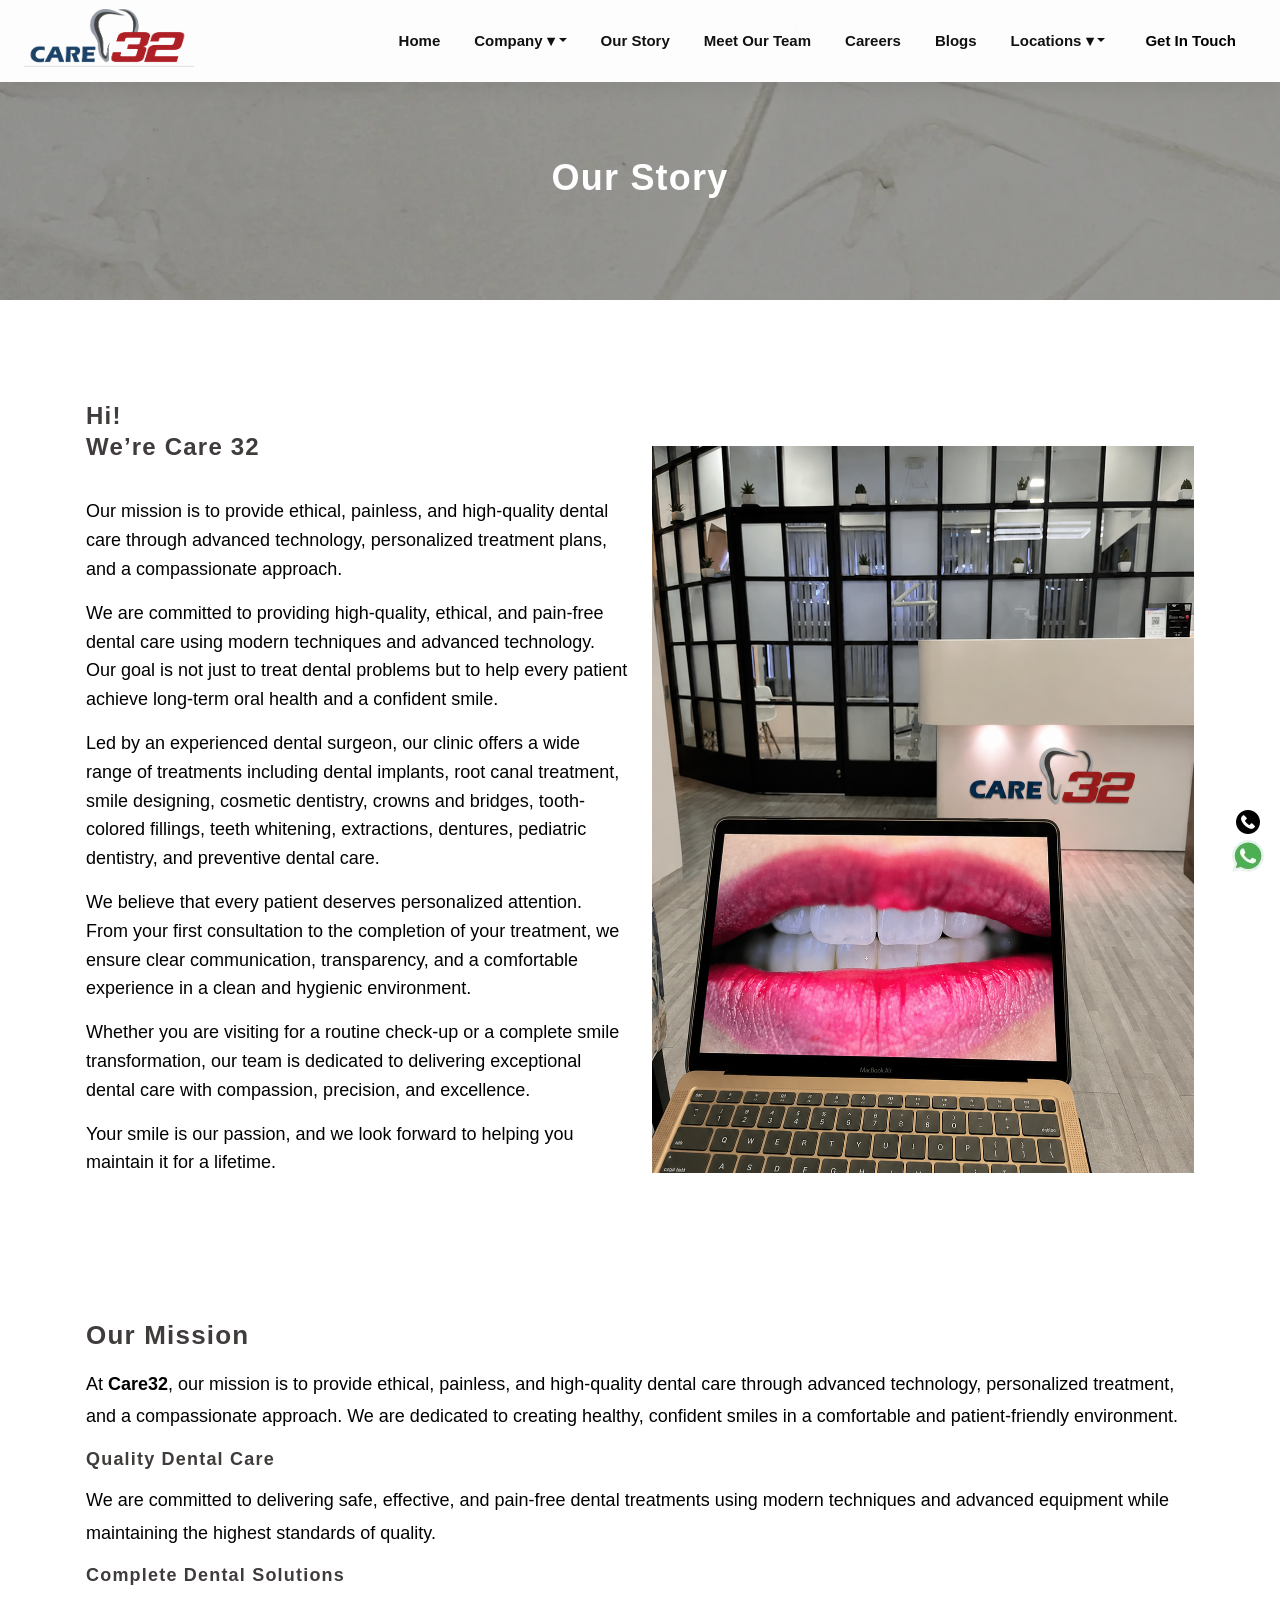
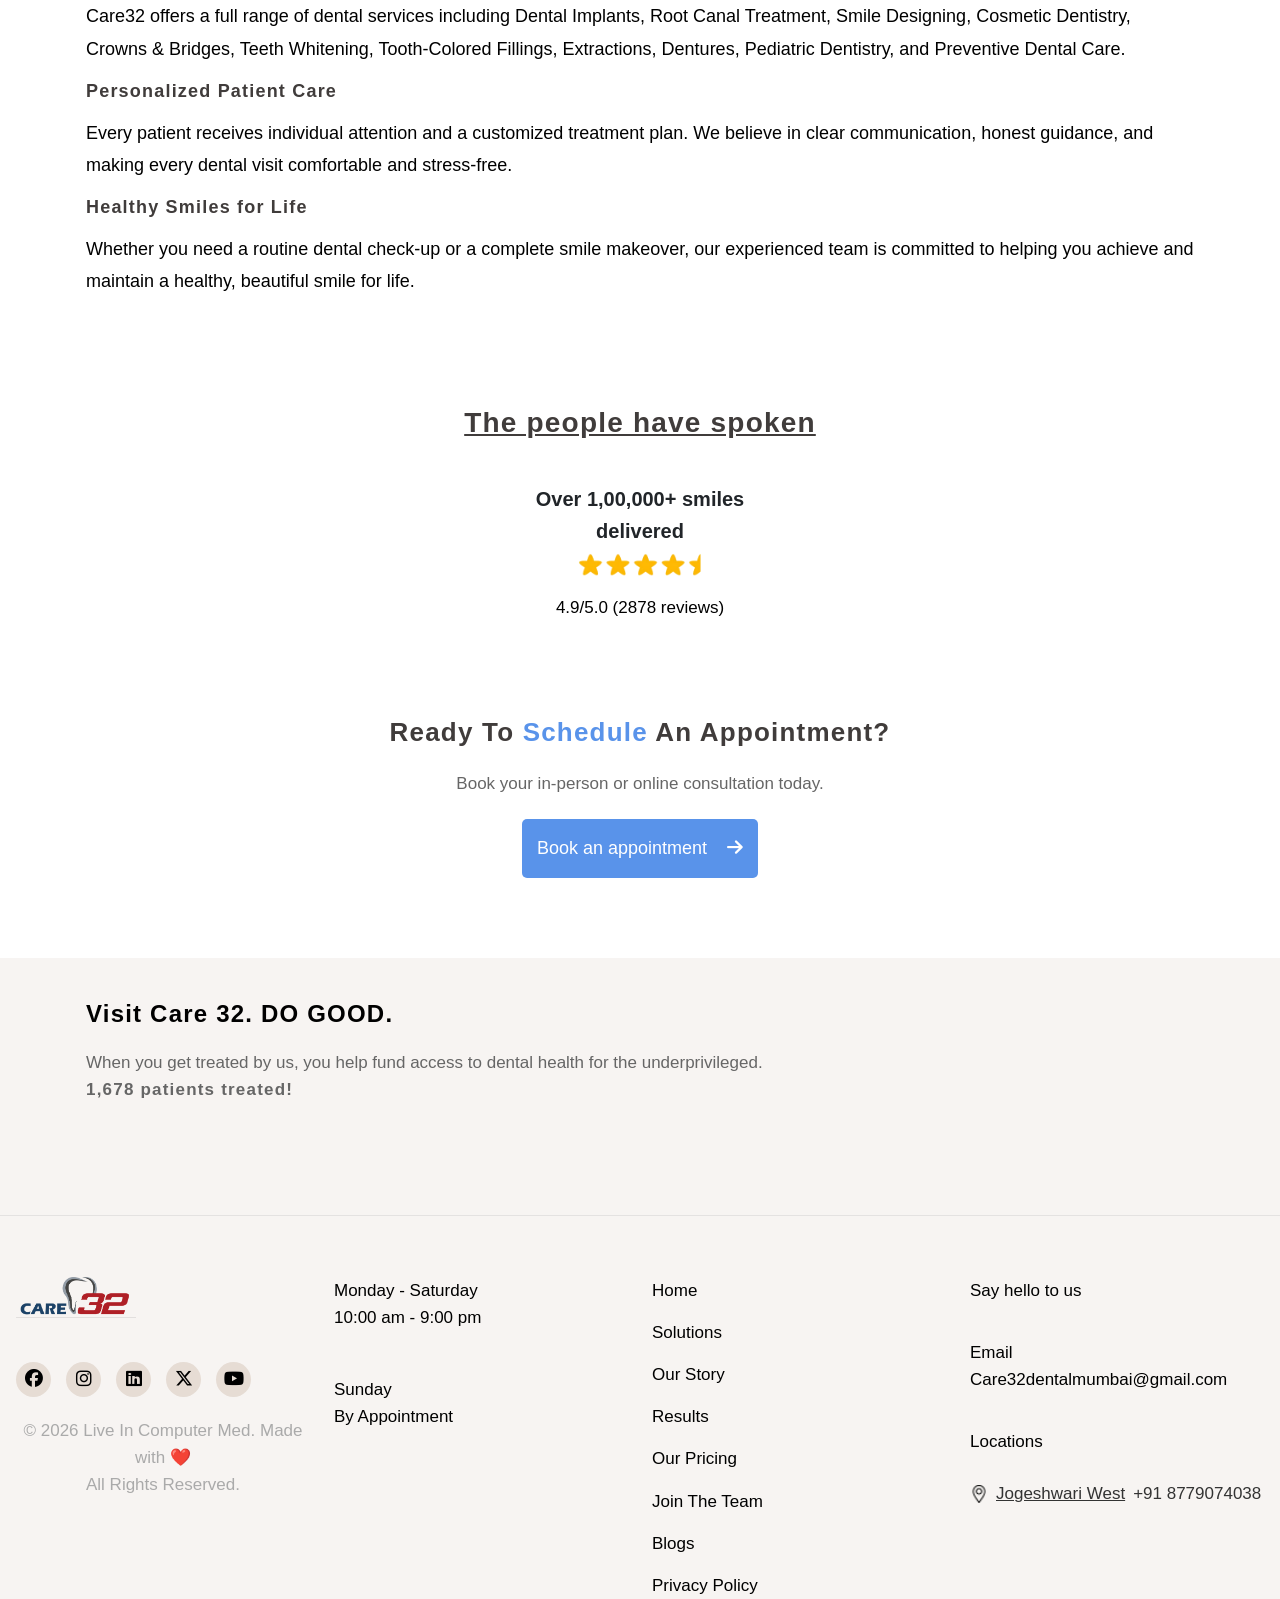
==== about.html @ 704bfebf "first commit" ====
﻿<!doctype html>
<html lang="en">
  <head>
    <!-- Facebook Pixel Code -->
    <script>
      !(function (f, b, e, v, n, t, s) {
        if (f.fbq) return;
        n = f.fbq = function () {
          n.callMethod
            ? n.callMethod.apply(n, arguments)
            : n.queue.push(arguments);
        };
        if (!f._fbq) f._fbq = n;
        n.push = n;
        n.loaded = !0;
        n.version = "2.0";
        n.queue = [];
        t = b.createElement(e);
        t.async = !0;
        t.src = v;
        s = b.getElementsByTagName(e)[0];
        s.parentNode.insertBefore(t, s);
      })(
        window,
        document,
        "script",
        "https://connect.facebook.net/en_US/fbevents.js",
      );
      fbq("init", "1347159079634689");
      fbq("track", "PageView");
      fbq("track", "Schedule");
      fbq("track", "Contact");
    </script>
    <script src="recaptcha/api.js" async="" defer=""></script>
    <noscript>
      <img
        loading="lazy"
        height="1"
        width="1"
        src="tr?id=1347159079634689&ev=PageView
&noscript=1"
      />
    </noscript>
    <!-- End Facebook Pixel Code -->
    <!-- Google Tag Manager -->
    <script>
      (function (w, d, s, l, i) {
        w[l] = w[l] || [];
        w[l].push({
          "gtm.start": new Date().getTime(),
          event: "gtm.js",
        });
        var f = d.getElementsByTagName(s)[0],
          j = d.createElement(s),
          dl = l != "dataLayer" ? "&l=" + l : "";
        j.async = true;
        j.src = "https://www.googletagmanager.com/gtm.js?id=" + i + dl;
        f.parentNode.insertBefore(j, f);
      })(window, document, "script", "dataLayer", "GTM-TH8W4NT7");
    </script>
    <!-- End Google Tag Manager -->
    <meta charset="utf-8" />
    <meta http-equiv="X-UA-Compatible" content="IE=edge" />
    <meta name="viewport" content="width=device-width, initial-scale=1.0" />

    <meta
      name="keywords"
      content="Dentist in Bandra, Juhu, Best Dentist in Bandra, Juhu,  Top Dentist in Bandra, Juhu, Affordable Dentist in Juhu, Specialist Dentist in Bandra, Dentist in Bandra, Juhu"
    />
    <meta
      name="google-site-verification"
      content="eG1R-X8z4yc_RvpCyJ9aLgbw1wizAQIDHLejYA6ifos"
    />
    <!-- Google tag (gtag.js) -->
    <script async="" src="gtag/js?id=G-SK5RC5293N" defer=""></script>
    <script>
      window.dataLayer = window.dataLayer || [];
      function gtag() {
        dataLayer.push(arguments);
      }
      gtag("js", new Date());

      gtag("config", "G-SK5RC5293N");
    </script>
    <script>
      // Disable right-click on the entire page
      //document.addEventListener("contextmenu", function (e) {
      //    e.preventDefault();
      //});

      //document.addEventListener('copy', event => event.preventDefault());

      //document.onkeydown = function (e) {
      //    if (e.ctrlKey && (e.key === 'u' || e.key === 'c' || e.key === 's')) {
      //        return false;
      //    }
      //};
    </script>

    <!--=== Favicon ===-->
    <link
      rel="shortcut icon"
      href="assets/img/logo.PNG"
      type="image/x-icon"
    />

    <!--== Google Fonts ==-->
    <link
      href="css?family=Poppins:300,400,400i,500,600,700%7CPlayfair+Display:400,400i%7CDancing+Script:400,700"
      rel="stylesheet"
    />
    <link
      href="css2?family=DM+Sans:wght@400;500;700&display=swap"
      rel="stylesheet"
    />

    <!--=== All Plugins CSS ===-->
    <link href="assets/css/plugins.css" rel="stylesheet" />
    <!--=== All Vendor CSS ===-->
    <link href="assets/css/vendor.css" rel="stylesheet" />
    <!--=== Main Style CSS ===-->
    <link href="assets/css/style.css" rel="stylesheet" />

    <!-- Modernizer JS -->

    <!-- Swiper CSS -->
    <link rel="stylesheet" href="swiper%4012.2.0/swiper-bundle.min.css" />

    <link
      rel="stylesheet"
      href="ajax/libs/font-awesome/6.1.1/css/all.min.css"
    />

    <link
      href="ajax/libs/font-awesome/6.5.1/css/all.min.css"
      rel="stylesheet"
    />

    <link rel="canonical" href="about.html" />
    <title>About Care 32 | Mumbai's Trusted Dental Clinic</title>
    <meta
      name="description"
      content="Learn how Care 32 became one of Mumbai's most trusted dental practices. Advanced dentistry across Bandra, Juhu, Prabhadevi, Oshiwara & Versova clinics."
    />
  </head>

  <body>
    <!-- Google Tag Manager (noscript) -->
    <noscript
      ><iframe
        src="https://www.googletagmanager.com/ns.html?id=GTM-TH8W4NT7"
        height="0"
        width="0"
        style="display: none; visibility: hidden"
      ></iframe
    ></noscript>
    <!-- End Google Tag Manager (noscript) -->

    <form method="post" action="./about-us.aspx" id="form1">
      <input
        type="hidden"
        name="__VIEWSTATE"
        id="__VIEWSTATE"
        value="/wEPDwUJNDMyNDU0NjAzDxYCHhNWYWxpZGF0ZVJlcXVlc3RNb2RlAgFkGAEFDmN0bDAwJENhcHRjaGExDwUkMzBjZTU5MWYtZDk4Yi00NmYxLTllMjItN2JmNDgwMWUyNDViZFz3iDUYHaKQBAHr97kCHVKR1pRF"
      />

      <script
        src="ScriptResource.axd?d=YrRxrygtqgPkbSaPnhGBv4PFSgGouvsadTXR_hkRn9LEET6Q_hCsvLNEhi5NfjC0Y9va7NJYuZjyuJp-xOfjwT5rJaifY4-T_MIHA8PoB18O6UlObQuRnGFeGXa44LMpxZ1Ezw2&amp;t=23c9c237"
        type="text/javascript"
      ></script>
      <script type="text/javascript">
        //<![CDATA[
        if (typeof Sys === "undefined")
          throw new Error("ASP.NET Ajax client-side framework failed to load.");
        //]]>
      </script>

      <input
        type="hidden"
        name="__VIEWSTATEGENERATOR"
        id="__VIEWSTATEGENERATOR"
        value="805B0152"
      />

      <style>
/* ===== NEW RESPONSIVE HEADER ===== */
.site-header{
    position: sticky;
    top: 0;
    z-index: 9999;
    width: 100%;
    background: rgba(255,255,255,.98);
    box-shadow: 0 4px 20px rgba(0,0,0,.08);
}

.header-inner{
    max-width: 1320px;
    margin: auto;
    min-height: 82px;
    padding: 0 24px;
    display: flex;
    align-items: center;
    justify-content: space-between;
    gap: 25px;
}

.header-logo img{
    display: block;
    width: 170px;
    height: auto;
}

.desktop-nav{
    display: flex;
    align-items: center;
    gap: 6px;
}

.desktop-nav > a,
.dropdown-toggle{
    padding: 12px 14px;
    color: #111;
    font-size: 15px;
    font-weight: 600;
    text-decoration: none;
    border: 0;
    background: transparent;
    cursor: pointer;
}

.desktop-nav > a:hover,
.dropdown-toggle:hover{
    color: #1689b7;
}

.nav-dropdown{
    position: relative;
}

.dropdown-menu-custom{
    position: absolute;
    top: calc(100% + 18px);
    left: 50%;
    transform: translateX(-50%) translateY(10px);
    width: 680px;
    padding: 18px;
    background: #fff;
    border-radius: 16px;
    box-shadow: 0 18px 50px rgba(0,0,0,.14);
    display: grid;
    grid-template-columns: repeat(3,1fr);
    gap: 10px;
    opacity: 0;
    visibility: hidden;
    transition: .25s ease;
}

.nav-dropdown:hover .dropdown-menu-custom{
    opacity: 1;
    visibility: visible;
    transform: translateX(-50%) translateY(0);
}

.mega-card{
    display: block;
    padding: 16px;
    border-radius: 12px;
    text-decoration: none;
    color: #111;
}

.mega-card:hover{
    background: #f2fbff;
}

.mega-card img{
    width: 40px;
    height: 40px;
    object-fit: contain;
    padding: 9px;
    border-radius: 50%;
    background: #daf4ff;
    margin-bottom: 10px;
}

.mega-card strong{
    display: block;
    font-size: 15px;
    margin-bottom: 5px;
}

.mega-card span{
    display: block;
    color: #666;
    font-size: 13px;
    line-height: 1.5;
}

.location-menu{
    width: 260px;
    grid-template-columns: 1fr;
}

.location-link{
    display: block;
    padding: 14px;
    border-radius: 10px;
    color: #111;
    text-decoration: none;
    font-weight: 600;
}

.location-link:hover{
    background: #f2fbff;
}

.location-link span{
    display: block;
    margin-top: 5px;
    color: #1689b7;
    font-size: 13px;
}

.header-cta{
    padding: 12px 20px !important;
    border-radius: 30px;
    background: #1689b7;
    color: #fff !important;
}

.header-cta:hover{
    background: #0e739d;
}

.mobile-actions,
.mobile-panel{
    display: none;
}

/* ===== MOBILE ===== */
@media (max-width: 991px){
    .header-inner{
        min-height: 70px;
        padding: 0 14px;
        gap: 10px;
    }

    .header-logo img{
        width: 120px;
    }

    .desktop-nav{
        display: none;
    }

    .mobile-actions{
        display: flex;
        align-items: center;
        gap: 10px;
        margin-left: auto;
    }

    .mobile-phone{
        display: flex;
        align-items: center;
        gap: 5px;
        color: #111;
        text-decoration: none;
        font-size: 12px;
        font-weight: 600;
        white-space: nowrap;
    }

    .mobile-phone img{
        width: 17px;
        height: 17px;
    }

    .hamburger{
        width: 42px;
        height: 42px;
        border: 0;
        border-radius: 10px;
        background: #f1f8fb;
        display: flex;
        flex-direction: column;
        justify-content: center;
        align-items: center;
        gap: 5px;
        cursor: pointer;
    }

    .hamburger span{
        width: 22px;
        height: 2px;
        background: #111;
        transition: .3s ease;
    }

    .hamburger.active span:nth-child(1){
        transform: translateY(7px) rotate(45deg);
    }

    .hamburger.active span:nth-child(2){
        opacity: 0;
    }

    .hamburger.active span:nth-child(3){
        transform: translateY(-7px) rotate(-45deg);
    }

    .mobile-panel{
        display: block;
        position: fixed;
        top: 70px;
        right: -100%;
        width: min(88%, 360px);
        height: calc(100vh - 70px);
        padding: 18px;
        background: #fff;
        box-shadow: -10px 15px 35px rgba(0,0,0,.15);
        overflow-y: auto;
        transition: right .35s ease;
    }

    .mobile-panel.open{
        right: 0;
    }

    .mobile-panel a,
    .mobile-dropdown-btn{
        width: 100%;
        display: flex;
        align-items: center;
        justify-content: space-between;
        padding: 14px 10px;
        border: 0;
        border-bottom: 1px solid #eee;
        background: transparent;
        color: #111;
        text-decoration: none;
        text-align: left;
        font-size: 15px;
        font-weight: 600;
        cursor: pointer;
    }

    .mobile-submenu{
        display: none;
        padding-left: 12px;
        background: #f8fcfe;
        border-radius: 10px;
    }

    .mobile-submenu.open{
        display: block;
    }

    .mobile-submenu a{
        font-size: 14px;
        font-weight: 500;
    }

    .mobile-get-touch{
        justify-content: center !important;
        margin-top: 18px;
        border: 0 !important;
        border-radius: 30px;
        background: #1689b7 !important;
        color: #fff !important;
    }
}

@media (max-width: 390px){
    .header-logo img{
        width: 100px;
    }

    .mobile-phone{
        font-size: 11px;
    }

    .hamburger{
        width: 38px;
        height: 38px;
    }
} 
.site-header{
    position: fixed;
    top: 0;
    left: 0;
    z-index: 9999;
    width: 100%;
    background: rgba(255,255,255,.98);
    box-shadow: 0 4px 20px rgba(0,0,0,.08);
}
</style>

<header class="site-header">
    <div class="header-inner">

        <a href="index.html" class="header-logo">
            <img src="assets/img/logo.PNG" alt="Dentheal Logo">
        </a>

        <nav class="desktop-nav">
            <a href="index.html">Home</a>

            <div class="nav-dropdown">
                <button class="dropdown-toggle" type="button">Company ▾</button>

                <div class="dropdown-menu-custom">
                    <a href="about.html" class="mega-card">
                        <img src="assets/img/nav%20icon/about.webp" alt="">
                        <strong>Our Story</strong>
                        <span>Learn about who we are, why we started and what we do at Dent Heal.</span>
                    </a>

                    <a href="team.html" class="mega-card">
                        <img src="assets/img/nav%20icon/team.webp" alt="">
                        <strong>Meet Our Team</strong>
                        <span>Get to know more about our team and their specializations.</span>
                    </a>

                    <a href="careers.html" class="mega-card">
                        <img src="assets/img/nav%20icon/career.webp" alt="">
                        <strong>Careers</strong>
                        <span>Find openings and opportunities to join us on our mission.</span>
                    </a>
                </div>
            </div>

            <a href="about.html">Our Story</a>
            <a href="team.html">Meet Our Team</a>
            <a href="careers.html">Careers</a>
            <a href="pricing.html">Blogs</a>

            <div class="nav-dropdown">
                <button class="dropdown-toggle" type="button">Locations ▾</button>
                <div class="dropdown-menu-custom location-menu">
                    <a class="location-link" target="_blank"
                       href="https://maps.app.goo.gl/u26h4tnAbbYBtDWy8?g_st=iw">
                        Jogeshwari West
                        <span>+91 8779074038</span>
                    </a>
                </div>
            </div>

            <a href="#"
   class="header-cta"
   data-bs-toggle="modal"
   data-bs-target="#contactModal"
   style="color: #000 !important;">
   Get In Touch
</a>
        </nav>

        <div class="mobile-actions">
            <a href="tel:8779074038" class="mobile-phone"
               onclick="console.log('contact number Event Fired'); if(typeof fbq === 'function'){fbq('track','Contact');}">
                <img src="assets/img/nav%20icon/phone-call.webp" alt="Phone">
                +91 8779074038
            </a>

            <button class="hamburger" id="menuToggle" type="button" aria-label="Open menu" aria-expanded="false">
                <span></span>
                <span></span>
                <span></span>
            </button>
        </div>

    </div>

    <div class="mobile-panel" id="mobilePanel">
        <a href="index.html">Home</a>
        <a href="about.html">Our Story</a>
        <a href="team.html">Meet Our Team</a>
        <a href="careers.html">Careers</a>
        <a href="pricing.html">Blogs</a>

        <button class="mobile-dropdown-btn" type="button" data-target="companyMobile">
            Company <span>+</span>
        </button>
        <div class="mobile-submenu" id="companyMobile">
            <a href="about.html">Our Story</a>
            <a href="team.html">Meet Our Team</a>
            <a href="careers.html">Careers</a>
        </div>

        <button class="mobile-dropdown-btn" type="button" data-target="locationMobile">
            Locations <span>+</span>
        </button>
        <div class="mobile-submenu" id="locationMobile">
            <a target="_blank" href="https://maps.app.goo.gl/u26h4tnAbbYBtDWy8?g_st=iw">
                Jogeshwari West — +91 8779074038
            </a>
        </div>

        <a href="#" class="mobile-get-touch"
           data-bs-toggle="modal"
           data-bs-target="#contactModal">Get In Touch</a>
    </div>
</header>

<script>
document.addEventListener("DOMContentLoaded", function () {
    const menuToggle = document.getElementById("menuToggle");
    const mobilePanel = document.getElementById("mobilePanel");

    menuToggle.addEventListener("click", function () {
        menuToggle.classList.toggle("active");
        mobilePanel.classList.toggle("open");

        const isOpen = mobilePanel.classList.contains("open");
        menuToggle.setAttribute("aria-expanded", isOpen ? "true" : "false");
    });

    document.querySelectorAll(".mobile-dropdown-btn").forEach(function (button) {
        button.addEventListener("click", function () {
            const target = document.getElementById(button.dataset.target);
            target.classList.toggle("open");

            const icon = button.querySelector("span");
            icon.textContent = target.classList.contains("open") ? "−" : "+";
        });
    });
});
</script>
      <section
        class="about-hero-area fixed-height bg-img"
        data-bg="assets/img/blog-bg.webp"
      >
        <div class="container h-100">
          <div class="row h-100">
            <div class="col-lg-12 text-center m-auto">
              <div class="about-us-content white mt-70">
                <h1>Our Story</h1>
              </div>
            </div>
          </div>
        </div>
      </section>

      <div class="container pt-100 pb-40">
        <div class="row d-flex align-items-center justify-content-center">
          <div class="col-lg-6 about-content">
            <h2 style="padding-bottom: 20px">
              Hi! <br />
              We’re Care 32
            </h2>
            <p class="fs-14" style="color: #000; font-size: 18px">
              Our mission is to provide ethical, painless, and high-quality dental care through advanced technology, personalized treatment plans, and a compassionate approach.
            </p>

            <p class="fs-14" style="color: #000; font-size: 18px">
              We are committed to providing high-quality, ethical, and pain-free dental care using modern techniques and advanced technology. Our goal is not just to treat dental problems but to help every patient achieve long-term oral health and a confident smile.
            </p>

            <p class="fs-14" style="color: #000; font-size: 18px">
              Led by an experienced dental surgeon, our clinic offers a wide range of treatments including dental implants, root canal treatment, smile designing, cosmetic dentistry, crowns and bridges, tooth-colored fillings, teeth whitening, extractions, dentures, pediatric dentistry, and preventive dental care.

            </p>
            <p class="fs-14" style="color: #000; font-size: 18px">
              We believe that every patient deserves personalized attention. From your first consultation to the completion of your treatment, we ensure clear communication, transparency, and a comfortable experience in a clean and hygienic environment.
            </p> 
            <p class="fs-14" style="color: #000; font-size: 18px">
              Whether you are visiting for a routine check-up or a complete smile transformation, our team is dedicated to delivering exceptional dental care with compassion, precision, and excellence.
            </p> 
             <p class="fs-14" style="color: #000; font-size: 18px">
              Your smile is our passion, and we look forward to helping you maintain it for a lifetime.
            </p>
            <br />
          </div>
          <div class="col-lg-6">
            <img loading="lazy" src="assets/img/our_story.png" alt="image" />
          </div>
        </div>
      </div>

      <section class="recent-singers-wrapper pt-60 pt-md-80 pt-sm-60 pb-sm-58">
    <div class="container">
        <div class="row">
            <!-- Start Section title -->
            <div class="col-lg-12 m-auto">
                <div class="section-title-wrap layout--2">

                    <h3 style="text-align: left;">Our Mission</h3>

                    <p class="fs-14" style="text-align: left; font-size: 18px; color: #000;">
                        At <strong>Care32</strong>, our mission is to provide ethical, painless, and high-quality dental care through advanced technology, personalized treatment, and a compassionate approach. We are dedicated to creating healthy, confident smiles in a comfortable and patient-friendly environment.
                    </p>

                    <h5 style="text-align: left;">Quality Dental Care</h5>

                    <p class="fs-14" style="text-align: left; font-size: 18px; color: #000;">
                        We are committed to delivering safe, effective, and pain-free dental treatments using modern techniques and advanced equipment while maintaining the highest standards of quality.
                    </p>

                    <h5 style="text-align: left;">Complete Dental Solutions</h5>

                    <p class="fs-14" style="text-align: left; font-size: 18px; color: #000;">
                        Care32 offers a full range of dental services including Dental Implants, Root Canal Treatment, Smile Designing, Cosmetic Dentistry, Crowns & Bridges, Teeth Whitening, Tooth-Colored Fillings, Extractions, Dentures, Pediatric Dentistry, and Preventive Dental Care.
                    </p>

                    <h5 style="text-align: left;">Personalized Patient Care</h5>

                    <p class="fs-14" style="text-align: left; font-size: 18px; color: #000;">
                        Every patient receives individual attention and a customized treatment plan. We believe in clear communication, honest guidance, and making every dental visit comfortable and stress-free.
                    </p>

                    <h5 style="text-align: left;">Healthy Smiles for Life</h5>

                    <p class="fs-14" style="text-align: left; font-size: 18px; color: #000;">
                        Whether you need a routine dental check-up or a complete smile makeover, our experienced team is committed to helping you achieve and maintain a healthy, beautiful smile for life.
                    </p>

                </div>
            </div>
            <!-- End Section title -->
        </div>
    </div>
</section>

      <section class="categories-area pt-20 pb-40">
        <div class="container align-items-center">
          <h3 class="text-center" style="padding-top: 15px; font-size: 28px">
            <u>The people have spoken</u>
          </h3>
          <br />
          <p
            class="text-center text-dark"
            style="font-size: 20px; font-weight: bold"
          >
            Over 1,00,000+ smiles<br />delivered
            <br />
            <img
              loading="lazy"
              src="assets/img/nav%20icon/4.5.webp"
              width="130"
            />
          </p>

          <p class="text-center" style="color: #000">4.9/5.0 (2878 reviews)</p>
        </div>
      </section>

      <!--Book Appointment-->
      <section>
        <div class="call-out-elem-1 pt-40 pt-sm-56 pb-40 pb-sm-60">
          <div class="container pb-40">
            <div class="row">
              <!-- Start Section title -->
              <div class="col-lg-12 m-auto text-center">
                <div class="">
                  <h3 class="mb-20">
                    Ready To <span style="color: #5993ea"> Schedule </span> An
                    Appointment?
                  </h3>
                  <p class="mb-20 desktop-text" style="font-weight: 400">
                    Book your in-person or online consultation today.
                  </p>

                  <p class="mb-20 fs-14 mobile-text" style="font-weight: 600">
                    Book your in-person or online consultation today.
                  </p>
                  <a href="#"
   data-bs-toggle="modal"
   data-bs-target="#appointmentModal"
   class="mt-2"
   role="button"
   style="
      color:#fff;
      border-color:#5993EA;
      border-radius:5px;
      background-color:#5993EA;
      font-size:18px;
      font-weight:500;
      padding:15px;
      text-align:center;
      text-decoration:none;
      display:inline-block;
   ">
    Book an appointment &nbsp;&nbsp;
    <i class="fa fa-arrow-right"></i>
</a>
                </div>
              </div>
              <!-- End Section title -->
            </div>
          </div>
        </div>
      </section>

      <div
        class="call-out-elem-2 pt-40 pb-40"
        style="background-color: #f7f4f2"
      >
        <div class="container">
          <div class="row">
            <div class="col-12 text-center text-lg-start">
              <!-- Start Call to action Content -->
              <div
                class="call-to-action-content d-lg-flex justify-content-between align-items-center"
              >
                <div class="call-to-action-left">
                  <h3 class="text-black desktop-text">
                    Visit Care 32. DO GOOD.
                  </h3>
                  <h3 class="text-black mobile-text">
                    Visit Care 32. <br />
                    DO GOOD.
                  </h3>
                  <p class="mt-20 fs-14">
                    When you get treated by us, you help fund access to dental
                    health for the underprivileged. <br />
                    <b>
                      <span style="letter-spacing: 1.2px"
                        >1,678 patients treated!</span
                      ></b
                    >
                  </p>
                </div>
                
              </div>
              <!-- End Call to action Content -->
            </div>
          </div>
        </div>
      </div>
      <!-- End Call Out Element #02 -->

      <!--== Start Footer Area Wrapper ==-->
      <footer class="footer-wrapper">
        <!-- Start Footer Widget Area -->
        <div class="footer-widget-wrapper pt-40">
          <hr />
          <div class="container-fluid">
            <div class="row">
              <!-- Start Single Widget Wrap -->
              <div class="col-lg-3 col-md-6 justify-content-center">
                <div class="single-widget-wrap">
                  <img
                    loading="lazy"
                    src="assets/img/logo.PNG"
                    class="mobile-footer"
                    width="120"
                  />
                  <div class="widget-body">
                    <div class="footer-social-icons nav mt-40">
                      <a
                        href="#"
                        target="_blank"
                        class="nav-icon1"
                      >
                        <i class="fa-brands fa-facebook"></i
                      ></a>

                      <a
                        href="#"
                        target="_blank"
                        class="nav-icon1"
                      >
                        <i class="fa-brands fa-instagram"></i
                      ></a>

                      <a
                        href="#"
                        target="_blank"
                        class="nav-icon1"
                      >
                        <i class="fa-brands fa-linkedin"></i
                      ></a>

                      <a
                        href="#"
                        target="_blank"
                        class="nav-icon1"
                      >
                        <i class="fa-brands fa-x-twitter"></i
                      ></a>

                      <a
                        href="#"
                        target="_blank"
                        class="nav-icon1"
                      >
                        <i class="fa-brands fa-youtube"></i
                      ></a>
                    </div>
                    <p class="mt-20 mobile-footer text-center">
  &copy; <span id="current-year"></span> Live In Computer Med.
  Made with <span class="love-icon">❤️</span>
  <br />
  All Rights Reserved.
</p>

<script>
  document.getElementById("current-year").textContent =
    new Date().getFullYear();
</script>
                  </div>
                </div>
              </div>
              <!-- End Single Widget Wrap -->
              <!-- Start Single Widget Wrap -->
              <div class="col-lg-3 col-6 col-md-6 mobile-align">
                <div class="single-widget-wrap">
                  <p class="text-black mb-0">Monday - Saturday</p>
                  <p class="text-black pb-30">10:00 am - 9:00 pm</p>

                  <p class="text-black mb-0">Sunday</p>
                  <p class="text-black pb-30">By Appointment</p>
                </div>
              </div>
              <div class="col-lg-3 col-6 col-md-6">
                <div class="single-widget-wrap">
                  <div class="widget-body">
                    <ul class="widget-list">
                      <li><a href="index.html">Home</a></li>
                      <li><a href="index.html">Solutions</a></li>
                      <li><a href="about.html">Our Story</a></li>
                      <li><a href="results.html">Results</a></li>
                      <li><a href="pricing.html">Our Pricing</a></li>
                      <li><a href="careers.html">Join The Team</a></li>
                      <li><a href="pricing.html">Blogs</a></li>
                      <li>
                        <a href="privacy-policy.html">Privacy Policy</a>
                      </li>
                    </ul>
                  </div>
                </div>
              </div>  
              <div class="col-lg-3 col-12 col-md-6">
                <div class="single-widget-wrap" style="border: none !important">
                  <a href="https://wa.me/918779074038" target="_blank">
                    <p class="text-black pb-20">Say hello to us</p>
                  </a>

                  <p class="text-black mb-0">Email</p>
                  <p class="text-black pb-20">Care32dentalmumbai@gmail.com</p>
                  <div class="widget-body">
                    <p class="text-black pb-10">Locations</p>
                    <ul class="location-list">
                      <li>
                        <div
                          style="display: flex; align-items: center; gap: 8px"
                        >
                          <a
                            target="_blank"
                            href="https://maps.app.goo.gl/u26h4tnAbbYBtDWy8?g_st=iw"
                          >
                            <img
                              loading="lazy"
                              src="assets/img/nav%20icon/location.webp"
                              width="18"
                              alt="Location Icon"
                            />
                            <u>Jogeshwari West</u>
                          </a>

                          <a href="tel:8779074038"> +91 8779074038 </a>
                        </div>
                      </li>  
                    </ul>
                  </div>
                </div>
              </div>
              <div class="col-12">
                <p class="mt-20 desktop-footer text-center">
                  ©
                  <script>
                    document.write(new Date().getFullYear() + " ");
                  </script>
                  Dentheal <br />
                  All Rights Reserved
                </p>
              </div>
            </div>

            <a
              href="tel:8779074038"
              class="float1"
              style="text-decoration: none; color: #000; font-size: 12px"
              onclick="
                console.log('contact number Event Fired');
                fbq('track', 'Contact');
              "
            >
              <img loading="lazy" src="assets/img/nav%20icon/phone-call.webp" />
            </a>

            <a
              href="https://wa.me/918779074038?text=Hi%20I%20am%20interested%20in%20booking%20an%20appointment"
              class="float"
              target="_blank"
              onclick="
                console.log('Contact Event Fired');
                fbq('track', 'Contact');
              "
            >
              <img loading="lazy" src="assets/img/nav%20icon/whatsapp2.webp" />
            </a>
          </div>

          <!-- Contextual Links Start -->
          
          <!-- Contextual Links End -->
        </div>
      
        <!-- AI asking question in thsi here that part of strat here -->
        <!-- <div class="dentheal-footer-bar">
          <div class="footer-text">
            <h6>Ask AI for summary of Care 32</h6>
          </div>

          <div class="dentheal-ai-icons footer-icons">
            
            <a
              class="dentheal-ai-btn"
              data-tip="ChatGPT"
              href="https://chatgpt.com/?q=Give+me+a+brief+summary+of+Dent+Heal+(dentheal.com),+what+dental+treatments+they+offer,+their+general+cosmetic+and+surgical+dentistry+services,+and+why+they+are+one+of+Mumbai%27s+leading+dental+clinics+with+locations+in+Bandra+Juhu+Prabhadevi+and+Oshiwara."
              target="_blank"
              rel="noopener noreferrer"
            >
              <svg
                viewbox="0 0 41 41"
                fill="none"
                xmlns="http://www.w3.org/2000/svg"
              >
                <path
                  d="M37.532 16.87a9.963 9.963 0 0 0-.856-8.184 10.078 10.078 0 0 0-10.855-4.835 9.964 9.964 0 0 0-6.205-2.499 10.079 10.079 0 0 0-9.614 6.977 9.967 9.967 0 0 0-6.458 4.777 10.079 10.079 0 0 0 1.24 11.817 9.965 9.965 0 0 0 .856 8.185 10.079 10.079 0 0 0 10.855 4.835 9.965 9.965 0 0 0 6.205 2.499 10.079 10.079 0 0 0 9.617-6.981 9.967 9.967 0 0 0 6.458-4.777 10.079 10.079 0 0 0-1.243-11.814zM22.498 37.886a7.474 7.474 0 0 1-4.799-1.735c.061-.033.168-.091.237-.134l7.964-4.6a1.294 1.294 0 0 0 .655-1.134V19.054l3.366 1.944a.12.12 0 0 1 .066.092v9.299a7.505 7.505 0 0 1-7.49 7.496zM6.392 31.006a7.471 7.471 0 0 1-.894-5.023c.06.036.162.099.237.141l7.964 4.6a1.297 1.297 0 0 0 1.308 0l9.724-5.614v3.888a.12.12 0 0 1-.048.103l-8.051 4.649a7.504 7.504 0 0 1-10.24-2.744zM4.297 13.62A7.469 7.469 0 0 1 8.2 10.333c0 .068-.004.19-.004.274v9.201a1.294 1.294 0 0 0 .654 1.132l9.723 5.614-3.366 1.944a.12.12 0 0 1-.114.012L7.044 23.86a7.504 7.504 0 0 1-2.747-10.24zm27.658 6.437l-9.724-5.615 3.367-1.943a.121.121 0 0 1 .114-.012l8.048 4.648a7.498 7.498 0 0 1-1.158 13.528v-9.476a1.293 1.293 0 0 0-.647-1.13zm3.35-5.043c-.059-.037-.162-.099-.236-.141l-7.965-4.6a1.298 1.298 0 0 0-1.308 0l-9.723 5.614v-3.888a.12.12 0 0 1 .048-.103l8.05-4.645a7.497 7.497 0 0 1 11.135 7.763zm-21.063 6.929l-3.367-1.944a.12.12 0 0 1-.065-.092v-9.299a7.497 7.497 0 0 1 12.293-5.756 6.94 6.94 0 0 0-.236.134l-7.965 4.6a1.294 1.294 0 0 0-.654 1.132l-.006 11.225zm1.829-3.943l4.33-2.501 4.332 2.497v4.998l-4.331 2.5-4.331-2.5V18z"
                  fill="white"
                ></path>
              </svg>
            </a>

            
            <a
              class="dentheal-ai-btn"
              data-tip="Grok"
              href="https://x.com/i/grok?text=Give+me+a+brief+summary+of+Dent+Heal+(dentheal.com),+what+dental+treatments+they+offer,+their+general+cosmetic+and+surgical+dentistry+services,+and+why+they+are+one+of+Mumbai%27s+leading+dental+clinics+with+locations+in+Bandra+Juhu+Prabhadevi+and+Oshiwara."
              target="_blank"
              rel="noopener noreferrer"
            >
              <img
                src="[data-uri]"
                style="
                  width: 18px;
                  height: 18px;
                  object-fit: contain;
                  filter: invert(1);
                "
                alt="Grok"
              />
            </a>

            
            <a
              class="dentheal-ai-btn"
              data-tip="Perplexity"
              href="https://www.perplexity.ai/?q=Give+me+a+brief+summary+of+Dent+Heal+(dentheal.com),+what+dental+treatments+they+offer,+their+general+cosmetic+and+surgical+dentistry+services,+and+why+they+are+one+of+Mumbai%27s+leading+dental+clinics+with+locations+in+Bandra+Juhu+Prabhadevi+and+Oshiwara."
              target="_blank"
              rel="noopener noreferrer"
            >
              <svg
                viewbox="0 0 24 24"
                fill="none"
                xmlns="http://www.w3.org/2000/svg"
              >
                <path
                  d="M12 2.5 5 8v8l7 5.5 7-5.5V8z"
                  stroke="white"
                  stroke-width="1.4"
                  fill="none"
                ></path>
                <path
                  d="M5 8l7 5 7-5M12 13v8M12 2.5v10.5"
                  stroke="white"
                  stroke-width="1.4"
                  stroke-linejoin="round"
                ></path>
              </svg>
            </a>

            
            <a
              class="dentheal-ai-btn"
              data-tip="Gemini"
              href="https://gemini.google.com/app?q=Give+me+a+brief+summary+of+Dent+Heal+(dentheal.com),+what+dental+treatments+they+offer,+their+general+cosmetic+and+surgical+dentistry+services,+and+why+they+are+one+of+Mumbai%27s+leading+dental+clinics+with+locations+in+Bandra+Juhu+Prabhadevi+and+Oshiwara."
              target="_blank"
              rel="noopener noreferrer"
            >
              <svg
                viewbox="0 0 24 24"
                fill="none"
                xmlns="http://www.w3.org/2000/svg"
              >
                <path
                  d="M12 2C9.2 8.8 2 12 2 12C2 12 9.2 15.2 12 22C14.8 15.2 22 12 22 12C22 12 14.8 8.8 12 2Z"
                  fill="url(#gem_dentheal)"
                ></path>
                <defs>
                  <lineargradient
                    id="gem_dentheal"
                    x1="2"
                    y1="2"
                    x2="22"
                    y2="22"
                    gradientunits="userSpaceOnUse"
                  >
                    <stop offset="0%" stop-color="#4285F4"></stop>
                    <stop offset="50%" stop-color="#9B72CB"></stop>
                    <stop offset="100%" stop-color="#EA4335"></stop>
                  </lineargradient>
                </defs>
              </svg>
            </a>

            
            <a
              class="dentheal-ai-btn"
              data-tip="Claude"
              href="https://claude.ai/new?q=Give+me+a+brief+summary+of+Dent+Heal+(dentheal.com),+what+dental+treatments+they+offer,+their+general+cosmetic+and+surgical+dentistry+services,+and+why+they+are+one+of+Mumbai%27s+leading+dental+clinics+with+locations+in+Bandra+Juhu+Prabhadevi+and+Oshiwara."
              target="_blank"
              rel="noopener noreferrer"
            >
              <svg
                viewbox="0 0 24 24"
                fill="none"
                xmlns="http://www.w3.org/2000/svg"
              >
                <path
                  d="M12 2 L13.5 9 L19.5 5.5 L16 11.5 L23 12 L16 12.5 L19.5 18.5 L13.5 15 L12 22 L10.5 15 L4.5 18.5 L8 12.5 L1 12 L8 11.5 L4.5 5.5 L10.5 9 Z"
                  fill="#D97757"
                ></path>
              </svg>
            </a>
          </div>
        </div>  -->
        <!-- AI asking question end herethat part of that in this location  -->
      </footer>

      <aside class="off-canvas-responsive-menu">
        <!-- Off Canvas Overlay -->
        <div class="off-canvas-overlay"></div>
        <!-- Start Off Canvas Content Area -->
        <div class="off-canvas-content-wrap">
          <div class="off-canvas-content"></div>
          <!-- Off Canvas Close Icon -->
          <button
            type="button"
            class="btn-close trio-tooltip"
            data-tippy-content="Close"
            data-tippy-placement="right"
          >
            <i class="fa fa-close"></i>
          </button>
        </div>
        <!-- End Off Canvas Content Area -->
      </aside>

      <!--Get In Touch Modal-->
      <div
        class="modal fade"
        id="exampleModal"
        tabindex="-1"
        aria-labelledby="exampleModalLabel"
        aria-hidden="true"
      >
        <div class="modal-dialog modal-lg">
          <div class="modal-content">
            <div class="modal-header">
              <button
                type="button"
                class="btn-close"
                data-bs-dismiss="modal"
                aria-label="Close"
              >
                <i class="fa fa-close"></i>
              </button>
            </div>
            <div class="modal-body">
              <div class="container">
                <div class="row">
                  <div class="col-md-4">
                    <h6 class="mb-40">Get in touch</h6>
                    <a
                      href="tel:8779074038"
                      class="mb-40"
                      style="
                        white-space: nowrap;
                        letter-spacing: 1px;
                        color: #000;
                        border-color: #f7f4f2;
                        border-radius: 5px;
                        background-color: #f7f4f2;
                        font-size: 16px;
                        font-weight: 600;
                        padding: 10px 12px;
                        text-align: center;

                        text-decoration: none;
                      "
                      onclick="
                        console.log('Contact number Event Fired');
                        fbq('track', 'Contact');
                      "
                    >
                      <img
                        loading="lazy"
                        src="assets/img/nav%20icon/call.webp"
                      />&nbsp;&nbsp;Call us
                    </a>
                    <hr
                      style="
                        margin-bottom: 25px;
                        margin-top: 25px;
                        width: 160px;
                      "
                    />

                    <a
                      href="https://wa.link/qwgsy7"
                      class="mt-40"
                      style="
                        white-space: nowrap;
                        letter-spacing: 1px;
                        color: #000;
                        border-color: #f7f4f2;
                        border-radius: 5px;
                        background-color: #f7f4f2;
                        font-size: 16px;
                        font-weight: 600;
                        padding: 10px 12px;
                        text-align: center;

                        text-decoration: none;
                      "
                      onclick="
                        console.log('whatsapp Event Fired');
                        fbq('track', 'Contact');
                      "
                    >
                      <img
                        loading="lazy"
                        src="assets/img/nav%20icon/whatsapp.webp"
                      />&nbsp;&nbsp;Chat with us
                    </a>
                  </div>
                  <div class="col-md-8 ms-auto">
                    <div class="container">
                      <div class="">
                        <div class="billing-form-wrap">
                          <div action="#" method="post">
                            <div class="single-input-item">
                              <label for="txtname1" class="required"
                                >Full name
                              </label>
                              <input
                                name="ctl00$txtname1"
                                id="txtname1"
                                type="text"
                                class="form-control"
                                placeholder="Enter patient&#39;s name"
                                name="txtname1"
                              />
                            </div>

                            <div class="single-input-item">
                              <label for="phone1" class="required"
                                >Phone number</label
                              >

                              <input
                                type="tel"
                                id="phone1"
                                placeholder="Enter phone number"
                                style="padding: 10px"
                                name="phone1"
                                pattern="^\d{10}$"
                                maxlength="10"
                              />
                              <input
                                type="hidden"
                                id="hiddenCountryCode1"
                                name="hiddenCountryCode1"
                              />
                            </div>

                            <div class="single-input-item">
                              <label for="txtmail1" class="required"
                                >Email address
                              </label>
                              <input
                                name="ctl00$txtmail1"
                                id="txtmail1"
                                type="email"
                                class="form-control"
                                placeholder="Enter email address"
                                name="txtmail1"
                              />
                            </div>

                            <div class="single-input-item m-0">
                              <label for="ordernote">Your message</label>

                              <textarea
                                name="ctl00$txtmsg1"
                                rows="3"
                                cols="20"
                                id="txtmsg1"
                                type="text"
                                class="form-control"
                                placeholder="Enter your message"
                                cols="30"
                                name=""
                              ></textarea>
                            </div>

                            <div class="form-group">
                              <label class="form-label" for="captcha"
                                >Captcha</label
                              >
                              <div class="captcha-box">
                                <input
                                  name="ctl00$txtCaptcha"
                                  type="text"
                                  id="txtCaptcha"
                                  class="form-control"
                                  placeholder="Enter Captcha Here"
                                />
                              </div>
                            </div>
                            <div class="form-group">
                              <div class="form-group has-error">
                                <div style="background-color: White">
                                  <img
                                    src="CaptchaImage.axd?guid=30ce591f-d98b-46f1-9e22-7bf4801e245b"
                                    border="0"
                                    width="200"
                                    height="60"
                                  />
                                </div>
                                &nbsp;
                                <div class="help-block with-errors"></div>
                              </div>
                            </div>

                            <input
                              type="submit"
                              name="ctl00$Button1"
                              value="Submit"
                              onclick='console.log(&#39;Get in touch Form Event Fired&#39;); fbq(&#39;track&#39;, &#39;Contact&#39;);WebForm_DoPostBackWithOptions(new WebForm_PostBackOptions("ctl00$Button1", "", true, "log1", "", false, false))'
                              id="Button1"
                              class="btn btn-black d-block mt-20"
                            />

                            <p>
                              <center>
                                <span id="lbl_msg"
                                  ><font color="Red"></font
                                ></span>
                              </center>
                            </p>
                          </div>
                        </div>
                      </div>
                    </div>
                  </div>
                </div>
              </div>
            </div>
          </div>
        </div>
      </div>

      <!--Book Appointment Modal-->

      <div
        class="modal fade"
        id="exampleModal2"
        tabindex="-1"
        aria-labelledby="exampleModalLabel2"
        aria-hidden="true"
      >
        <div class="modal-dialog modal-lg">
          <div class="modal-content">
            <div class="modal-header">
              <button
                type="button"
                class="btn-close"
                data-bs-dismiss="modal"
                aria-label="Close"
              >
                <i class="fa fa-close"></i>
              </button>
            </div>
            <div class="modal-body">
              <div class="container">
                <div id="UpdatePanel11">
                  <div id="step1" class="step">
                    <div class="row">
                      <div class="col-md-4">
                        <p>
                          <img
                            loading="lazy"
                            src="assets/img/nav%20icon/clock.webp"
                          />&nbsp;&nbsp;
                          <span id="lbl_Time"><font color="Black"></font></span>
                        </p>
                      </div>
                      <div class="col-md-8">
                        <div class="billing-form-wrap">
                          <div action="#" method="post">
                            <h6>Select Date and Time</h6>
                            <input
                              name="ctl00$txt_Date"
                              type="date"
                              maxlength="750"
                              id="txt_Date"
                              class="calendar-input"
                            />

                            <p id="formatted-date"></p>
                            <h6>India Standard Time (IST)</h6>

                            <input
                              type="submit"
                              name="ctl00$TextBox1"
                              value="10:00 am"
                              onclick="
                                javascript: WebForm_DoPostBackWithOptions(
                                  new WebForm_PostBackOptions(
                                    'ctl00$TextBox1',
                                    '',
                                    true,
                                    '',
                                    '',
                                    false,
                                    false,
                                  ),
                                );
                              "
                              id="TextBox1"
                              class="btn btn-bordered mb-10 me-2"
                              autopostback="true"
                            />
                            <input
                              type="submit"
                              name="ctl00$TextBox2"
                              value="11:00 am"
                              onclick="
                                javascript: WebForm_DoPostBackWithOptions(
                                  new WebForm_PostBackOptions(
                                    'ctl00$TextBox2',
                                    '',
                                    true,
                                    '',
                                    '',
                                    false,
                                    false,
                                  ),
                                );
                              "
                              id="TextBox2"
                              class="btn btn-bordered mb-10 me-2"
                              autopostback="true"
                            />
                            <input
                              type="submit"
                              name="ctl00$TextBox3"
                              value="12:00 am"
                              onclick="
                                javascript: WebForm_DoPostBackWithOptions(
                                  new WebForm_PostBackOptions(
                                    'ctl00$TextBox3',
                                    '',
                                    true,
                                    '',
                                    '',
                                    false,
                                    false,
                                  ),
                                );
                              "
                              id="TextBox3"
                              class="btn btn-bordered mb-10 me-2"
                              autopostback="true"
                            />
                            <input
                              type="submit"
                              name="ctl00$TextBox4"
                              value="1:00 pm"
                              onclick="
                                javascript: WebForm_DoPostBackWithOptions(
                                  new WebForm_PostBackOptions(
                                    'ctl00$TextBox4',
                                    '',
                                    true,
                                    '',
                                    '',
                                    false,
                                    false,
                                  ),
                                );
                              "
                              id="TextBox4"
                              class="btn btn-bordered mb-10 me-2"
                            />
                            <input
                              type="submit"
                              name="ctl00$TextBox5"
                              value="2:00 pm"
                              onclick="
                                javascript: WebForm_DoPostBackWithOptions(
                                  new WebForm_PostBackOptions(
                                    'ctl00$TextBox5',
                                    '',
                                    true,
                                    '',
                                    '',
                                    false,
                                    false,
                                  ),
                                );
                              "
                              id="TextBox5"
                              class="btn btn-bordered mb-10 me-2"
                            />
                            <input
                              type="submit"
                              name="ctl00$TextBox6"
                              value="3:00 pm"
                              onclick="
                                javascript: WebForm_DoPostBackWithOptions(
                                  new WebForm_PostBackOptions(
                                    'ctl00$TextBox6',
                                    '',
                                    true,
                                    '',
                                    '',
                                    false,
                                    false,
                                  ),
                                );
                              "
                              id="TextBox6"
                              class="btn btn-bordered mb-10 me-2"
                            />
                            <input
                              type="submit"
                              name="ctl00$TextBox7"
                              value="4:00 pm"
                              onclick="
                                javascript: WebForm_DoPostBackWithOptions(
                                  new WebForm_PostBackOptions(
                                    'ctl00$TextBox7',
                                    '',
                                    true,
                                    '',
                                    '',
                                    false,
                                    false,
                                  ),
                                );
                              "
                              id="TextBox7"
                              class="btn btn-bordered mb-10 me-2"
                            />
                            <input
                              type="submit"
                              name="ctl00$TextBox8"
                              value="5:00 pm"
                              onclick="
                                javascript: WebForm_DoPostBackWithOptions(
                                  new WebForm_PostBackOptions(
                                    'ctl00$TextBox8',
                                    '',
                                    true,
                                    '',
                                    '',
                                    false,
                                    false,
                                  ),
                                );
                              "
                              id="TextBox8"
                              class="btn btn-bordered mb-10 me-2"
                            />
                            <input
                              type="submit"
                              name="ctl00$TextBox9"
                              value="6:00 pm"
                              onclick="
                                javascript: WebForm_DoPostBackWithOptions(
                                  new WebForm_PostBackOptions(
                                    'ctl00$TextBox9',
                                    '',
                                    true,
                                    '',
                                    '',
                                    false,
                                    false,
                                  ),
                                );
                              "
                              id="TextBox9"
                              class="btn btn-bordered mb-10 me-2"
                            />
                            <input
                              type="submit"
                              name="ctl00$TextBox10"
                              value="7:00 pm"
                              onclick="
                                javascript: WebForm_DoPostBackWithOptions(
                                  new WebForm_PostBackOptions(
                                    'ctl00$TextBox10',
                                    '',
                                    true,
                                    '',
                                    '',
                                    false,
                                    false,
                                  ),
                                );
                              "
                              id="TextBox10"
                              class="btn btn-bordered mb-10 me-2"
                            />
                            <input
                              type="submit"
                              name="ctl00$TextBox11"
                              value="8:00 pm"
                              onclick="
                                javascript: WebForm_DoPostBackWithOptions(
                                  new WebForm_PostBackOptions(
                                    'ctl00$TextBox11',
                                    '',
                                    true,
                                    '',
                                    '',
                                    false,
                                    false,
                                  ),
                                );
                              "
                              id="TextBox11"
                              class="btn btn-bordered mb-10 me-2"
                            />
                            <input
                              type="submit"
                              name="ctl00$TextBox12"
                              value="9:00 pm"
                              onclick="
                                javascript: WebForm_DoPostBackWithOptions(
                                  new WebForm_PostBackOptions(
                                    'ctl00$TextBox12',
                                    '',
                                    true,
                                    '',
                                    '',
                                    false,
                                    false,
                                  ),
                                );
                              "
                              id="TextBox12"
                              class="btn btn-bordered mb-10 me-2"
                            />
                            <input
                              type="submit"
                              name="ctl00$TextBox13"
                              value="10:00 pm"
                              onclick="
                                javascript: WebForm_DoPostBackWithOptions(
                                  new WebForm_PostBackOptions(
                                    'ctl00$TextBox13',
                                    '',
                                    true,
                                    '',
                                    '',
                                    false,
                                    false,
                                  ),
                                );
                              "
                              id="TextBox13"
                              class="btn btn-bordered mb-10 me-2"
                            />

                            <br />
                          </div>

                          <a
                            class="next-btn btn btn-black"
                            onclick="goToStep(2)"
                            >Next</a
                          >
                        </div>
                      </div>
                    </div>
                  </div>
                </div>

                <!-- Step 2: Enter Details -->
                <div id="UpdatePanel2">
                  <div id="step2" class="step" style="display: none">
                    <button class="prev-btn pb-20" onclick="goToStep(1)">
                      <img
                        loading="lazy"
                        src="assets/img/nav%20icon/prev-arrow.webp"
                      />
                    </button>
                    <div class="row">
                      <div class="col-md-6">
                        <p class="mb-20">
                          <img
                            loading="lazy"
                            src="assets/img/nav%20icon/clock.webp"
                          />&nbsp;&nbsp;
                          <span id="lbl_Time1"
                            ><font color="Black"></font
                          ></span>
                        </p>
                        <p class="mb-20">
                          <img
                            loading="lazy"
                            src="assets/img/nav%20icon/earth.webp"
                          />&nbsp;&nbsp; India Standard Time
                        </p>
                        <p
                          class="mb-20"
                          style="display: flex; align-items: center"
                        >
                          <img
                            loading="lazy"
                            src="assets/img/nav%20icon/calendar.webp"
                            alt="Calendar Icon"
                            style="margin-right: 10px"
                          />
                          <span>
                            <span id="lbl_Date1"
                              ><font color="Black"></font
                            ></span>
                          </span>
                        </p>
                      </div>
                      <div class="col-md-6">
                        <h6>Enter Details</h6>
                        <div class="billing-form-wrap">
                          <div action="#" method="post">
                            <div class="single-input-item">
                              <label for="txtname11" class="required"
                                >Full name
                              </label>
                              <input
                                name="ctl00$txtname11"
                                id="txtname11"
                                type="text"
                                class="form-control"
                                placeholder="Enter patient&#39;s name"
                                name=""
                              />
                            </div>

                            <div class="single-input-item">
                              <label for="phone2"
                                >Phone number

                                <input
                                  type="tel"
                                  id="phone2"
                                  placeholder="Enter phone number"
                                  name="phone2"
                                  pattern="\d{10}"
                                  style="padding: 10px"
                                  maxlength="10"
                                />

                                <input
                                  type="hidden"
                                  id="hiddenCountryCode2"
                                  name="hiddenCountryCode2"
                                />
                              </label>
                            </div>

                            <div class="single-input-item">
                              <label for="txtmail11" class="required"
                                >Email address
                              </label>

                              <input
                                name="ctl00$txtmail11"
                                id="txtmail11"
                                type="email"
                                class="form-control"
                                placeholder="Enter email address"
                                name=""
                              />
                            </div>

                            <div class="single-input-item">
                              <label for="email" class="required"
                                >Select location or video consultation</label
                              >
                            </div>
                            <div class="row">
                              <div class="col-md-12 mb-10 d-flex">
                                <span id="rdo_status" class="custom-radio-list"
                                  ><input
                                    id="rdo_status_0"
                                    type="radio"
                                    name="ctl00$rdo_status"
                                    value="Bandra"
                                    checked="checked" /><label
                                    for="rdo_status_0"
                                    ><img
                                      loading="lazy"
                                      src="assets/img/nav%20icon/locationform.webp"
                                      style="
                                        width: 11px;
                                        vertical-align: inherit;
                                      "
                                    />
                                    Bandra </label
                                  ><input
                                    id="rdo_status_1"
                                    type="radio"
                                    name="ctl00$rdo_status"
                                    value="Prabhadevi" /><label
                                    for="rdo_status_1"
                                    ><img
                                      loading="lazy"
                                      src="assets/img/nav%20icon/locationform.webp"
                                      style="
                                        width: 11px;
                                        vertical-align: inherit;
                                      "
                                    />
                                    Prabhadevi </label
                                  ><br /><input
                                    id="rdo_status_2"
                                    type="radio"
                                    name="ctl00$rdo_status"
                                    value="juhu" /><label for="rdo_status_2"
                                    ><img
                                      loading="lazy"
                                      src="assets/img/nav%20icon/locationform.webp"
                                      style="
                                        width: 11px;
                                        vertical-align: inherit;
                                      "
                                    />
                                    Juhu </label
                                  ><input
                                    id="rdo_status_3"
                                    type="radio"
                                    name="ctl00$rdo_status"
                                    value="Google_meet" /><label
                                    for="rdo_status_3"
                                    ><img
                                      loading="lazy"
                                      src="assets/img/nav%20icon/googlemeet.webp"
                                      style="
                                        width: 12px;
                                        vertical-align: inherit;
                                      "
                                    />
                                    Google_meet </label
                                  ><br
                                /></span>
                              </div>
                            </div>

                            <div class="single-input-item m-0">
                              <label for="ordernote"
                                >Kindly share any details that can help us
                                prepare for your consultation</label
                              >

                              <textarea
                                name="ctl00$txtmsg11"
                                rows="3"
                                cols="20"
                                id="txtmsg11"
                                type="text"
                                class="form-control"
                                placeholder="Enter reason for consultation"
                                cols="30"
                                name=""
                              ></textarea>
                            </div>
         
                            <div
                              class="g-recaptcha mt-20"
                              data-sitekey="6LfPyNsqAAAAAO4cTH04uSGWDInlyaxcvD2SduZI"
                            ></div>

                            <input
                              type="submit"
                              name="ctl00$Button3"
                              value="Submit"
                              onclick='console.log(&#39;Book Appointment Event Fired&#39;); fbq(&#39;track&#39;, &#39;Schedule&#39;); return true;WebForm_DoPostBackWithOptions(new WebForm_PostBackOptions("ctl00$Button3", "", true, "reg", "", false, false))'
                              id="Button3"
                              class="btn btn-black w-100 d-block mt-20"
                            />

                            <p>
                              <center>
                                <span id="lbl_msg11"
                                  ><font color="Red"></font
                                ></span>
                              </center>
                            </p>
                          </div>
                        </div>
                      </div>
                    </div>
                  </div>
                </div>
              </div>
            </div>
            <div class="modal-footer"></div>
          </div>
        </div>
      </div>

      <!-- Online Consultation Modal-->
      <div
        class="modal fade"
        id="exampleModal4"
        tabindex="-1"
        aria-labelledby="exampleModalLabel4"
        aria-hidden="true"
      >
        <div class="modal-dialog modal-lg">
          <div class="modal-content">
            <div class="modal-header">
              <button
                type="button"
                class="btn-close"
                data-bs-dismiss="modal"
                aria-label="Close"
              >
                <i class="fa fa-close"></i>
              </button>
            </div>
            <div class="modal-body">
              <div class="container">
                <div id="UpdatePanel12">
                  <div id="steps1" class="steps">
                    <div class="row">
                      <div class="col-md-4">
                        <p>
                          <img
                            loading="lazy"
                            src="assets/img/nav%20icon/clock.webp"
                          />&nbsp;&nbsp;
                          <span id="lbl_Time2"
                            ><font color="Black"></font
                          ></span>
                        </p>
                      </div>
                      <div class="col-md-8">
                        <div class="billing-form-wrap">
                          <div action="#" method="post">
                            <h6>Select Date and Time</h6>

                            <input
                              name="ctl00$txt_Date2"
                              type="date"
                              maxlength="750"
                              id="txt_Date2"
                              class="calendar-input"
                            />
                            <p id="formatted-date"></p>

                            <h6>India Standard Time (IST)</h6>

                            <input
                              type="submit"
                              name="ctl00$TextBox16"
                              value="10:00 am"
                              onclick="
                                javascript: WebForm_DoPostBackWithOptions(
                                  new WebForm_PostBackOptions(
                                    'ctl00$TextBox16',
                                    '',
                                    true,
                                    '',
                                    '',
                                    false,
                                    false,
                                  ),
                                );
                              "
                              id="TextBox16"
                              class="btn btn-bordered mb-10 me-2"
                              autopostback="true"
                            />
                            <input
                              type="submit"
                              name="ctl00$TextBox17"
                              value="11:00 am"
                              onclick="
                                javascript: WebForm_DoPostBackWithOptions(
                                  new WebForm_PostBackOptions(
                                    'ctl00$TextBox17',
                                    '',
                                    true,
                                    '',
                                    '',
                                    false,
                                    false,
                                  ),
                                );
                              "
                              id="TextBox17"
                              class="btn btn-bordered mb-10 me-2"
                              autopostback="true"
                            />
                            <input
                              type="submit"
                              name="ctl00$TextBox18"
                              value="12:00 am"
                              onclick="
                                javascript: WebForm_DoPostBackWithOptions(
                                  new WebForm_PostBackOptions(
                                    'ctl00$TextBox18',
                                    '',
                                    true,
                                    '',
                                    '',
                                    false,
                                    false,
                                  ),
                                );
                              "
                              id="TextBox18"
                              class="btn btn-bordered mb-10 me-2"
                              autopostback="true"
                            />
                            <input
                              type="submit"
                              name="ctl00$TextBox19"
                              value="1:00 pm"
                              onclick="
                                javascript: WebForm_DoPostBackWithOptions(
                                  new WebForm_PostBackOptions(
                                    'ctl00$TextBox19',
                                    '',
                                    true,
                                    '',
                                    '',
                                    false,
                                    false,
                                  ),
                                );
                              "
                              id="TextBox19"
                              class="btn btn-bordered mb-10 me-2"
                              autopostback="true"
                            />
                            <input
                              type="submit"
                              name="ctl00$TextBox20"
                              value="2:00 pm"
                              onclick="
                                javascript: WebForm_DoPostBackWithOptions(
                                  new WebForm_PostBackOptions(
                                    'ctl00$TextBox20',
                                    '',
                                    true,
                                    '',
                                    '',
                                    false,
                                    false,
                                  ),
                                );
                              "
                              id="TextBox20"
                              class="btn btn-bordered mb-10 me-2"
                              autopostback="true"
                            />
                            <input
                              type="submit"
                              name="ctl00$TextBox21"
                              value="3:00 pm"
                              onclick="
                                javascript: WebForm_DoPostBackWithOptions(
                                  new WebForm_PostBackOptions(
                                    'ctl00$TextBox21',
                                    '',
                                    true,
                                    '',
                                    '',
                                    false,
                                    false,
                                  ),
                                );
                              "
                              id="TextBox21"
                              class="btn btn-bordered mb-10 me-2"
                              autopostback="true"
                            />
                            <input
                              type="submit"
                              name="ctl00$TextBox22"
                              value="4:00 pm"
                              onclick="
                                javascript: WebForm_DoPostBackWithOptions(
                                  new WebForm_PostBackOptions(
                                    'ctl00$TextBox22',
                                    '',
                                    true,
                                    '',
                                    '',
                                    false,
                                    false,
                                  ),
                                );
                              "
                              id="TextBox22"
                              class="btn btn-bordered mb-10 me-2"
                              autopostback="true"
                            />
                            <input
                              type="submit"
                              name="ctl00$TextBox23"
                              value="5:00 pm"
                              onclick="
                                javascript: WebForm_DoPostBackWithOptions(
                                  new WebForm_PostBackOptions(
                                    'ctl00$TextBox23',
                                    '',
                                    true,
                                    '',
                                    '',
                                    false,
                                    false,
                                  ),
                                );
                              "
                              id="TextBox23"
                              class="btn btn-bordered mb-10 me-2"
                              autopostback="true"
                            />
                            <input
                              type="submit"
                              name="ctl00$TextBox24"
                              value="6:00 pm"
                              onclick="
                                javascript: WebForm_DoPostBackWithOptions(
                                  new WebForm_PostBackOptions(
                                    'ctl00$TextBox24',
                                    '',
                                    true,
                                    '',
                                    '',
                                    false,
                                    false,
                                  ),
                                );
                              "
                              id="TextBox24"
                              class="btn btn-bordered mb-10 me-2"
                              autopostback="true"
                            />
                            <input
                              type="submit"
                              name="ctl00$TextBox25"
                              value="7:00 pm"
                              onclick="
                                javascript: WebForm_DoPostBackWithOptions(
                                  new WebForm_PostBackOptions(
                                    'ctl00$TextBox25',
                                    '',
                                    true,
                                    '',
                                    '',
                                    false,
                                    false,
                                  ),
                                );
                              "
                              id="TextBox25"
                              class="btn btn-bordered mb-10 me-2"
                              autopostback="true"
                            />
                            <input
                              type="submit"
                              name="ctl00$TextBox26"
                              value="8:00 pm"
                              onclick="
                                javascript: WebForm_DoPostBackWithOptions(
                                  new WebForm_PostBackOptions(
                                    'ctl00$TextBox26',
                                    '',
                                    true,
                                    '',
                                    '',
                                    false,
                                    false,
                                  ),
                                );
                              "
                              id="TextBox26"
                              class="btn btn-bordered mb-10 me-2"
                              autopostback="true"
                            />
                            <input
                              type="submit"
                              name="ctl00$TextBox27"
                              value="9:00 pm"
                              onclick="
                                javascript: WebForm_DoPostBackWithOptions(
                                  new WebForm_PostBackOptions(
                                    'ctl00$TextBox27',
                                    '',
                                    true,
                                    '',
                                    '',
                                    false,
                                    false,
                                  ),
                                );
                              "
                              id="TextBox27"
                              class="btn btn-bordered mb-10 me-2"
                              autopostback="true"
                            />
                            <input
                              type="submit"
                              name="ctl00$TextBox28"
                              value="10:00 pm"
                              onclick="
                                javascript: WebForm_DoPostBackWithOptions(
                                  new WebForm_PostBackOptions(
                                    'ctl00$TextBox28',
                                    '',
                                    true,
                                    '',
                                    '',
                                    false,
                                    false,
                                  ),
                                );
                              "
                              id="TextBox28"
                              class="btn btn-bordered mb-10 me-2"
                              autopostback="true"
                            />

                            <br />
                          </div>

                          <a
                            class="next-btn btn btn-black"
                            onclick="goToSteps(2)"
                            >Next</a
                          >
                        </div>
                      </div>
                    </div>
                  </div>
                </div>

                <!-- Step 2: Enter Details -->
                <div id="UpdatePanel13">
                  <div id="steps2" class="steps" style="display: none">
                    <button class="prev-btn pb-20" onclick="goToSteps(1)">
                      <img
                        loading="lazy"
                        src="assets/img/nav%20icon/prev-arrow.webp"
                      />
                    </button>
                    <div class="row">
                      <div class="col-md-6">
                        <p class="mb-20">
                          <img
                            loading="lazy"
                            src="assets/img/nav%20icon/clock.webp"
                          />&nbsp;&nbsp;
                          <span id="lbl_Time21"
                            ><font color="Black"></font
                          ></span>
                        </p>

                        <p class="mb-20">
                          <img
                            loading="lazy"
                            src="assets/img/nav%20icon/earth.webp"
                          />&nbsp;&nbsp; India Standard Time
                        </p>
                        <p
                          class="mb-20"
                          style="display: flex; align-items: center"
                        >
                          <img
                            loading="lazy"
                            src="assets/img/nav%20icon/calendar.webp"
                            alt="Calendar Icon"
                            style="margin-right: 10px"
                          />
                          <span>
                            <span id="lbl_Date2"
                              ><font color="Black"></font
                            ></span>
                          </span>
                        </p>
                      </div>
                      <div class="col-md-6">
                        <h6>Enter Details</h6>
                        <div class="billing-form-wrap">
                          <div action="#" method="post">
                            <div class="single-input-item">
                              <label for="txtname21" class="required"
                                >Full name &nbsp;</label
                              >

                              <input
                                name="ctl00$txtname21"
                                id="txtname21"
                                type="text"
                                class="form-control"
                                placeholder="Enter patient&#39;s name"
                                name=""
                              />
                            </div>

                            <div class="single-input-item">
                              <label for="phone3" class="required"
                                >Phone number</label
                              >
                              <input
                                type="tel"
                                id="phone3"
                                placeholder="Enter phone number"
                                name="phone3"
                                style="padding: 10px"
                                pattern="^\d{10}$"
                                maxlength="10"
                              />
                              <input
                                type="hidden"
                                id="hiddenCountryCode3"
                                name="hiddenCountryCode3"
                              />
                            </div>

                            <div class="single-input-item">
                              <label for="email" class="required"
                                >Email address &nbsp;</label
                              >

                              <input
                                name="ctl00$txtmail21"
                                id="txtmail21"
                                type="email"
                                class="form-control"
                                placeholder="Enter email address"
                                name=""
                              />
                            </div>

                            <div class="single-input-item m-0">
                              <label for="ordernote"
                                >Kindly share any details that can help us
                                prepare for your consultation</label
                              >

                              <textarea
                                name="ctl00$txtmsg21"
                                rows="3"
                                cols="20"
                                id="txtmsg21"
                                type="text"
                                class="form-control"
                                placeholder="Enter reason for consultation"
                                cols="30"
                                name=""
                              ></textarea>
                            </div>

                            <div
                              class="g-recaptcha mt-20"
                              data-sitekey="6LfPyNsqAAAAAO4cTH04uSGWDInlyaxcvD2SduZI"
                            ></div>

                            <input
                              type="submit"
                              name="ctl00$Button4"
                              value="Submit"
                              onclick='console.log(&#39;Online consultant Event Fired&#39;); fbq(&#39;track&#39;, &#39;Schedule&#39;); return true;WebForm_DoPostBackWithOptions(new WebForm_PostBackOptions("ctl00$Button4", "", true, "log21", "", false, false))'
                              id="Button4"
                              class="btn btn-black w-100 d-block mt-20"
                            />

                            <p>
                              <center>
                                <span id="lbl_msg21"
                                  ><font color="Red"></font
                                ></span>
                              </center>
                            </p>
                          </div>
                        </div>
                      </div>
                    </div>
                  </div>
                </div>
              </div>
            </div>
            <div class="modal-footer"></div>
          </div>
        </div>
      </div>

      <!--=======================Javascript============================-->
      <!--=== All Vendor Js ===-->
      <script src="assets/js/vendor.js" defer=""></script>
      <!--=== All Plugins Js ===-->
      <script src="assets/js/plugins.js" defer=""></script>
      <!--=== Active Js ===-->
      <script src="assets/js/active.js" defer=""></script>

      <script src="assets/js/modernizr-2.8.3.min.js" defer=""></script>
      <!-- Include Bootstrap JS and Popper.js -->

      <link rel="stylesheet" href="swiper%4012.2.0/swiper-bundle.min.css" />
      <link
        rel="stylesheet"
        href="ajax/libs/intl-tel-input/8.4.6/css/intlTelInput.css"
      />

      <link
        rel="stylesheet"
        href="ajax/libs/font-awesome/6.1.1/css/all.min.css"
      />
      <link
        rel="stylesheet"
        href="ajax/libs/intl-tel-input/17.0.8/css/intlTelInput.css"
      />

      <script
        src="ajax/libs/intl-tel-input/8.4.6/js/utils.js"
        defer=""
      ></script>
      <script
        src="ajax/libs/intl-tel-input/17.0.8/js/intlTelInput.min.js"
        defer=""
      ></script>
      <script>
        // Initialize phone input for Form 1
        const phoneInputField1 = document.querySelector("#phone1");
        //   alert("phone1");
        const hiddenCountryCodeField1 = document.querySelector(
          "#hiddenCountryCode1",
        );
        const phoneInput1 = window.intlTelInput(phoneInputField1, {
          initialCountry: "in", // Set India as the default country
          utilsScript:
            "https://cdnjs.cloudflare.com/ajax/libs/intl-tel-input/17.0.8/js/utils.js",
          separateDialCode: true,
        });

        // Initialize phone input for Form 2
        const phoneInputField2 = document.querySelector("#phone2");
        //alert("phone2");
        const hiddenCountryCodeField2 = document.querySelector(
          "#hiddenCountryCode2",
        );
        const phoneInput2 = window.intlTelInput(phoneInputField2, {
          initialCountry: "in", // Set India as the default country
          utilsScript:
            "https://cdnjs.cloudflare.com/ajax/libs/intl-tel-input/17.0.8/js/utils.js",
          separateDialCode: true,
        });

        const phoneInputField3 = document.querySelector("#phone3");
        //alert("phone3");
        const hiddenCountryCodeField3 = document.querySelector(
          "#hiddenCountryCode3",
        );
        const phoneInput3 = window.intlTelInput(phoneInputField3, {
          initialCountry: "in", // Set India as the default country
          utilsScript:
            "https://cdnjs.cloudflare.com/ajax/libs/intl-tel-input/17.0.8/js/utils.js",
          separateDialCode: true,
        });

        function getCountryCode1() {
          //  alert();
          const countryData1 = phoneInput1.getSelectedCountryData();
          const countryCode1 = countryData1.dialCode;
          console.log("Country Code: +" + countryData1.dialCode);
          //alert(countryData.dialCode);
          const hiddenCountryCodeField1 = document.querySelector(
            "#hiddenCountryCode1",
          );
          // Ensure hiddenCountryCodeField exists before setting its value
          if (hiddenCountryCodeField1) {
            hiddenCountryCodeField1.value = countryCode1;
          } else {
            console.error("Hidden country code field is not found!");
          }

          return countryData1.dialCode;
        }
        // Optionally, trigger on input change or country change
        phoneInputField1.addEventListener("change", getCountryCode1);
        phoneInputField1.addEventListener("countrychange", getCountryCode1);

        function getCountryCode2() {
          //  alert();
          const countryData2 = phoneInput2.getSelectedCountryData();
          const countryCode2 = countryData2.dialCode;
          console.log("Country Code: +" + countryData2.dialCode);
          //alert(countryData.dialCode);
          const hiddenCountryCodeField2 = document.querySelector(
            "#hiddenCountryCode2",
          );
          // Ensure hiddenCountryCodeField exists before setting its value
          if (hiddenCountryCodeField2) {
            hiddenCountryCodeField2.value = countryCode2;
          } else {
            console.error("Hidden country code field is not found!");
          }

          return countryData2.dialCode;
        }
        // Optionally, trigger on input change or country change
        phoneInputField2.addEventListener("change", getCountryCode2);
        phoneInputField2.addEventListener("countrychange", getCountryCode2);

        function getCountryCode3() {
          //  alert();
          const countryData3 = phoneInput3.getSelectedCountryData();
          const countryCode3 = countryData3.dialCode;
          console.log("Country Code: +" + countryData3.dialCode);
          //alert(countryData.dialCode);
          const hiddenCountryCodeField3 = document.querySelector(
            "#hiddenCountryCode3",
          );
          // Ensure hiddenCountryCodeField exists before setting its value
          if (hiddenCountryCodeField3) {
            hiddenCountryCodeField3.value = countryCode3;
          } else {
            console.error("Hidden country code field is not found!");
          }

          return countryData3.dialCode;
        }
        // Optionally, trigger on input change or country change
        phoneInputField3.addEventListener("change", getCountryCode3);
        phoneInputField3.addEventListener("countrychange", getCountryCode3);
      </script>

      <script>
        //On UpdatePanel Refresh
        var prm = Sys.WebForms.PageRequestManager.getInstance();
        if (prm != null) {
          prm.add_endRequest(function (sender, e) {
            if (sender._postBackSettings.panelsToUpdate != null) {
              const phoneInputField1 = document.querySelector("#phone1");
              //   alert("phone1");
              const hiddenCountryCodeField1 = document.querySelector(
                "#hiddenCountryCode1",
              );
              const phoneInput1 = window.intlTelInput(phoneInputField1, {
                initialCountry: "in", // Set India as the default country
                utilsScript:
                  "https://cdnjs.cloudflare.com/ajax/libs/intl-tel-input/17.0.8/js/utils.js",
                separateDialCode: true,
              });

              // Initialize phone input for Form 2
              const phoneInputField2 = document.querySelector("#phone2");
              //alert("phone2");
              const hiddenCountryCodeField2 = document.querySelector(
                "#hiddenCountryCode2",
              );
              const phoneInput2 = window.intlTelInput(phoneInputField2, {
                initialCountry: "in", // Set India as the default country
                utilsScript:
                  "https://cdnjs.cloudflare.com/ajax/libs/intl-tel-input/17.0.8/js/utils.js",
                separateDialCode: true,
              });

              const phoneInputField3 = document.querySelector("#phone3");
              //alert("phone3");
              const hiddenCountryCodeField3 = document.querySelector(
                "#hiddenCountryCode3",
              );
              const phoneInput3 = window.intlTelInput(phoneInputField3, {
                initialCountry: "in", // Set India as the default country
                utilsScript:
                  "https://cdnjs.cloudflare.com/ajax/libs/intl-tel-input/17.0.8/js/utils.js",
                separateDialCode: true,
              });

              function getCountryCode1() {
                //  alert();
                const countryData1 = phoneInput1.getSelectedCountryData();
                const countryCode1 = countryData1.dialCode;
                console.log("Country Code: +" + countryData1.dialCode);
                //alert(countryData.dialCode);
                const hiddenCountryCodeField1 = document.querySelector(
                  "#hiddenCountryCode1",
                );
                // Ensure hiddenCountryCodeField exists before setting its value
                if (hiddenCountryCodeField1) {
                  hiddenCountryCodeField1.value = countryCode1;
                } else {
                  console.error("Hidden country code field is not found!");
                }

                return countryData1.dialCode;
              }
              // Optionally, trigger on input change or country change
              phoneInputField1.addEventListener("change", getCountryCode1);
              phoneInputField1.addEventListener(
                "countrychange",
                getCountryCode1,
              );

              function getCountryCode2() {
                //  alert();
                const countryData2 = phoneInput2.getSelectedCountryData();
                const countryCode2 = countryData2.dialCode;
                console.log("Country Code: +" + countryData2.dialCode);
                //alert(countryData.dialCode);
                const hiddenCountryCodeField2 = document.querySelector(
                  "#hiddenCountryCode2",
                );
                // Ensure hiddenCountryCodeField exists before setting its value
                if (hiddenCountryCodeField2) {
                  hiddenCountryCodeField2.value = countryCode2;
                } else {
                  console.error("Hidden country code field is not found!");
                }

                return countryData2.dialCode;
              }
              // Optionally, trigger on input change or country change
              phoneInputField2.addEventListener("change", getCountryCode2);
              phoneInputField2.addEventListener(
                "countrychange",
                getCountryCode2,
              );

              function getCountryCode3() {
                //  alert();
                const countryData3 = phoneInput3.getSelectedCountryData();
                const countryCode3 = countryData3.dialCode;
                console.log("Country Code: +" + countryData3.dialCode);
                //alert(countryData.dialCode);
                const hiddenCountryCodeField3 = document.querySelector(
                  "#hiddenCountryCode3",
                );
                // Ensure hiddenCountryCodeField exists before setting its value
                if (hiddenCountryCodeField3) {
                  hiddenCountryCodeField3.value = countryCode3;
                } else {
                  console.error("Hidden country code field is not found!");
                }

                return countryData3.dialCode;
              }
              // Optionally, trigger on input change or country change
              phoneInputField3.addEventListener("change", getCountryCode3);
              phoneInputField3.addEventListener(
                "countrychange",
                getCountryCode3,
              );
            }
          });
        }

        //contextual link js
        function toggleContextualLinks() {
          var links = document.getElementById("contextualLinks");
          var plus = document.getElementById("plusIcon");

          links.classList.toggle("show");
          plus.classList.toggle("active");
        }
      </script>
    </form>
  </body>
</html>
---- assets/css/style.css ----
body {
  font-size: 17px;
  line-height: 1.6;
  font-weight: 400;
  font-family: 'DM Sans', Arial, sans-serif;
    -webkit-font-smoothing: antialiased;
    -moz-osx-font-smoothing: grayscale;
  color: #666666;
  
}

a {
  -webkit-transition: 0.4s;
  transition: 0.4s;
  text-decoration: none;
}
a:hover, a:focus {
  color: #5993EA;
  outline: none;
  text-decoration: none;
}

p {
  margin-bottom: 15px;
}

h1,
.h1,
h2,
.h2,
h3,
.h3,
h4,
.h4,
h5,
.h5,
h6,
.h6 {
  font-weight: 700;
  color: #403C3B;
  line-height: 1.3;
  letter-spacing: 1.2px;
}

h1, .h1 {
  font-size: 36px;
  margin-bottom: 14px;
}
@media only screen and (max-width: 767px) {
  h1, .h1 {
    font-size: 30px;
  }
}

h2, .h2 {
  font-size: 32px;
  margin-bottom: 15px;
}
@media only screen and (max-width: 767px) {
  h2, .h2 {
    font-size: 28px;
  }
}

h3, .h3 {
  font-size: 26px;
  font-weight: 600;
  margin-bottom: 15px;
}
@media only screen and (max-width: 767px) {
  h3, .h3 {
    font-size: 22px;
  }
}

h4, .h4 {
  font-size: 22px;
  font-weight: 600;
  margin-bottom: 15px;
}

h5, .h5 {
  font-size: 18px;
  font-weight: 600;
  margin-bottom: 13px;
}

h6, .h6 {
  font-size: 16px;
  font-weight: 600;
  margin-bottom: 9px;
}

ul {
  margin: 0;
  padding: 0;
}
ul li {
  list-style: none;
}

strong, b {
  font-weight: 700;
}

figure {
  margin: 0;
}

img {
  max-width: 100%;
}

button {
  background-color: transparent;
  border: none;
  cursor: pointer;
  outline: none;
  padding: 0;
  -webkit-box-shadow: none;
          box-shadow: none;
  -webkit-transition: 0.4s;
  transition: 0.4s;
}
button:active, button:focus {
  outline: none;
  -webkit-box-shadow: none;
          box-shadow: none;
}

fieldset {
  margin-top: 30px;
}
fieldset legend {
  border-bottom: 1px solid #e7e7e7;
  color: #000;
  font-size: 24px;
  padding-bottom: 10px;
  text-transform: capitalize;
}

blockquote, .blockquote {
  background-color: #000;
  color: #fff;
  font-size: 16px;
  line-height: 2;
  font-family: "Playfair Display", serif;
  padding: 30px 20px;
  margin-bottom: 0;
  position: relative;
}
blockquote:before, .blockquote:before {
  background-color: #5993EA;
  content: "";
  position: absolute;
  left: 0;
  top: 0;
  height: 100%;
  width: 5px;
}
blockquote-right, .blockquote-right {
  text-align: right;
}
blockquote-right:before, .blockquote-right:before {
  left: auto;
  right: 0;
}
blockquote--2, .blockquote--2 {
  background-color: #f4f4f4;
  color: #222222;
  font-weight: 600;
  font-family: "Poppins", sans-serif;
  padding: 60px 35px 35px;
}
blockquote--2:after, .blockquote--2:after {
  content: "\f10e";
  color: #dddddd;
  font-family: "FontAwesome";
  font-size: 30px;
  position: absolute;
  top: 15px;
  right: 25px;
}
blockquote--2 .blockquote-footer, .blockquote--2 .blockquote-footer {
  color: #666666;
  font-size: 15px;
  line-height: 1;
  font-weight: 400;
}
blockquote--2.blockquote-right:after, .blockquote--2.blockquote-right:after {
  content: "\f10d";
  left: 25px;
  right: auto;
}

::-moz-selection {
  color: #fff;
  background: #5993EA;
}

::selection {
  color: #fff;
  background: #5993EA;
}

@media only screen and (min-width: 1400px) {
  .container, .container-lg, .container-md, .container-sm, .container-xl, .container-xxl {
    max-width: 1200px;
  }
}


.nice-select {
  border-radius: 0;
  float: none;
  height: auto;
  text-transform: capitalize;
  line-height: inherit;
  padding: 8px 30px 8px 15px;
  width: 100%;
}
.nice-select span.current {
  font-weight: 400;
  font-size: 15px;
}
.nice-select .list {
  border-radius: 0;
  width: 100%;
}
.nice-select .list .option {
  line-height: 30px;
  min-height: 30px;
}

/*===============================
Custom Checkbox & Radio Button
================================*/
.custom-checkbox label, .custom-checkbox .custom-control-label, .custom-radio label, .custom-radio .custom-control-label {
  color: #222222;
  font-size: 13px;
  line-height: 1;
  padding-left: 10px;
  cursor: pointer;
}
.custom-checkbox label:before, .custom-checkbox .custom-control-label:before, .custom-radio label:before, .custom-radio .custom-control-label:before {
  background-color: #e7e7e7;
  border: 1px solid #e7e7e7;
  border-radius: 0;
  height: 15px;
  top: 0;
  width: 15px;
}
.custom-checkbox label:after, .custom-checkbox .custom-control-label:after, .custom-radio label:after, .custom-radio .custom-control-label:after {
  background-size: 10px 10px;
  height: 15px;
  top: 0;
  width: 15px;
}
.custom-checkbox label a, .custom-checkbox .custom-control-label a, .custom-radio label a, .custom-radio .custom-control-label a {
  color: #222222;
  font-weight: 500;
}
.custom-checkbox label a:hover, .custom-checkbox .custom-control-label a:hover, .custom-radio label a:hover, .custom-radio .custom-control-label a:hover {
  color: #5993EA;
}
.custom-checkbox input, .custom-checkbox .custom-control-input, .custom-radio input, .custom-radio .custom-control-input {
  outline: none;
}
.custom-checkbox input:focus ~ .custom-control-label:before, .custom-checkbox input:focus label:before, .custom-checkbox .custom-control-input:focus ~ .custom-control-label:before, .custom-checkbox .custom-control-input:focus label:before, .custom-radio input:focus ~ .custom-control-label:before, .custom-radio input:focus label:before, .custom-radio .custom-control-input:focus ~ .custom-control-label:before, .custom-radio .custom-control-input:focus label:before {
  -webkit-box-shadow: none;
          box-shadow: none;
}
.custom-checkbox input:checked ~ .custom-control-label:before, .custom-checkbox input:checked label:before, .custom-checkbox .custom-control-input:checked ~ .custom-control-label:before, .custom-checkbox .custom-control-input:checked label:before, .custom-radio input:checked ~ .custom-control-label:before, .custom-radio input:checked label:before, .custom-radio .custom-control-input:checked ~ .custom-control-label:before, .custom-radio .custom-control-input:checked label:before {
  background-color: #5993EA;
  border-color: #5993EA;
}

.custom-radio label:before, .custom-radio .custom-control-label:before {
  border-radius: 50%;
  height: 14px;
  width: 14px;
}
.custom-radio label:after, .custom-radio .custom-control-label:after {
  background-position: 1px 1px;
  background-size: 9px 8px;
  left: -13px;
  top: 2px;
  height: 10px;
  width: 10px;
}

/*===============================
Bootstrap Tooltip Customization
================================*/
.tooltip {
  z-index: 9999;
}
.tooltip .tooltip-inner {
  background-color: #5993EA;
  border-radius: 2px;
  font-size: 13px;
  line-height: 1;
  text-shadow: none;
  padding: 5px 10px 7px;
}
.tooltip .arrow:before {
  border-top-color: #5993EA !important;
}
.tooltip.show {
  opacity: 1 !important;
}

/*===============================
Tippy Js Tooltip Customization
================================*/
.tippy-popper .tippy-tooltip {
  background-color: #5993EA;
  border-radius: 0;
  font-size: 12px;
  font-weight: 400;
  line-height: 1;
  padding: 8px;
}
.tippy-popper[x-placement^=top] .tippy-arrow {
  border-top-color: #5993EA !important;
}
.tippy-popper[x-placement^=bottom] .tippy-arrow {
  border-bottom-color: #5993EA !important;
}
.tippy-popper[x-placement^=left] .tippy-arrow {
  border-left-color: #5993EA !important;
}
.tippy-popper[x-placement^=right] .tippy-arrow {
  border-right-color: #5993EA !important;
}

/*=======================
Buttons Style
=========================*/
.btn-group .btn {
  margin-right: 20px;
}
.btn-group .btn:last-child {
  margin-right: 0;
}

.btn {
  border-radius: 10px;
  border-width: 3px;
  font-size: 14px;
  font-weight: 500;
  color: #222222;
 
  outline: none;
  -webkit-box-shadow: none;
          box-shadow: none;
  -webkit-transition: 0.4s;
  transition: 0.4s;
  display: inline-block;
  padding: 12px 30px;
}
.btn i {
  margin-right: 5px;
}
@media only screen and (min-width: 768px) and (max-width: 991px), only screen and (max-width: 767px) {
  .btn {
    padding: 13px 25px;
  }
}
@media only screen and (max-width: 575px) {
  .btn {
    padding: 10px 15px;
    font-size: 13px;
  }
}
.btn:active, .btn:focus {
  -webkit-box-shadow: none;
          box-shadow: none;
  outline: none;
}
.btn.btn-small {
  padding: 10px 15px;
  font-size: 11px;
}
.btn.btn-brand {
  background-color: #5993EA;
  color: white;
}
.btn.btn-brand:hover {
  background-color: #222222;
  color: #5993EA;
}
.btn.btn-brand:active, .btn.btn-brand:focus {
  color: #fff;
}
.btn.btn-bordered, .single-banner-wrap:nth-child(2n) .btn.btn-bordered:hover, .single-banner-wrap:nth-child(2n) .btn.btn-black:hover, .btn.btn-black {
  border: 0.5px solid #8692A6;
  border-radius: 5px !important;
  padding: 6px 20px;
}
.btn.btn-bordered:hover, .single-banner-wrap:nth-child(2n) .btn.btn-bordered:hover, .single-banner-wrap:nth-child(2n) .btn.btn-black:hover, .btn.btn-black:hover {
  border-color: #5993EA;
  background-color: #DEEAFB;
  color: #5993EA;
}
.btn.btn-black {
  background-color: #222222;
  color: #fff;
}
.btn.btn-black:hover {
  background-color: #5993EA;
  border-color: #5993EA;
  color: #fff;
}
.btn.btn-offWhite {
  background-color: #f2f2f2;
  color: #222222;
}
.btn.btn-offWhite:hover {
  background-color: #5993EA;
  color: #fff;
}
.btn.btn-event {
  border: 2px solid #222222;
}
.btn.btn-event:hover {
  background-color: #222222;
  color: #fff;
}
.btn.btn-transparent {
  border: 1px solid #5993EA;
}
.btn.btn-transparent:hover {
  background-color: #5993EA;
  color: #fff;
}
.btn.btn-append i {
  opacity: 0;
  visibility: hidden;
  -webkit-transition: 0.3s;
  transition: 0.3s;
}
.btn.btn-append:hover i {
  opacity: 1;
  visibility: visible;
  padding-right: 10px;
}
.btn.btn-wishlist {
  color: #666666;
  font-weight: 600;
  text-transform: uppercase;
}
.btn.btn-wishlist:hover {
  color: #5993EA;
}
.btn.btn-wishlist i {
  margin-right: 5px;
}

/*=======================
Start Section title
=========================*/
.section-title-wrap {
  font-size: 15px;
  font-weight: 600;
  line-height: 1.8;
  margin-bottom: 40px;
  
  position: relative;
}

.section-title-wrap {
  text-align: center;
}

.section-title-wrap .title-text {
 
  font-weight: 700;
  font-size: 16px;
  letter-spacing: 1.2px;
}

.section-title-wrap .title-heading {
  font-size: 26px;
  font-weight: 600;
  color: #161C2D;
  margin-bottom: 9px;
}

.section-title-wrap .title-description {
  color: #161C2D;
  font-weight: 500;
  font-size: 16px;
  max-width: 600px;
  margin: 0 auto;
}

/* Media query for mobile view */
@media (max-width: 767px) {
  .section-title-wrap {
      text-align: left !important;
  }
  .section-title-wrap .title-description {
      margin: 0;
  }
}



@media only screen and (min-width: 768px) and (max-width: 991px) {
  .section-title-wrap {
    margin-bottom: 60px;
  }
}
@media only screen and (max-width: 767px) {
  .section-title-wrap {
    font-size: 13px;
    font-weight: 500;
    
  }
}
.section-title-wrap:after {
  
  content: "";
  position: absolute;
  bottom: 0;
  left: 50%;
  -webkit-transform: translateX(-50%);
          transform: translateX(-50%);
  height: 3px;
  width: 70px;
}
.section-title-wrap h2 {
  font-size: 26px;
  line-height: 1.3;
  font-weight: 600;
  
  margin-top: -4px;
 
}
@media only screen and (max-width: 767px) {
  .section-title-wrap h2 {
    font-size: 22px;
    margin-bottom: 20px;
  }
}
.section-title-wrap.layout--2 {
  font-size: 15px;
  font-weight: 400;
  padding-bottom: 0;
  margin-bottom: 72px;
}
@media only screen and (min-width: 768px) and (max-width: 991px) {
  .section-title-wrap.layout--2 {
    margin-bottom: 53px;
  }
}
@media only screen and (max-width: 767px) {
  .section-title-wrap.layout--2 {
    font-size: 13px;
    font-weight: 500;
    margin-bottom: 45px;
  }
}
.section-title-wrap.layout--2 i.fa {
  color: #5993EA;
  font-size: 50px;
  line-height: 1;
  margin-bottom: 30px;
}
.section-title-wrap.layout--2 h2 {
  font-size: 40px;
  font-weight: 700;
  text-transform: capitalize;
  margin-bottom: 35px;
}
@media only screen and (max-width: 767px) {
  .section-title-wrap.layout--2 h2 {
    font-size: 30px;
    margin-bottom: 20px;
  }
}
.section-title-wrap.layout--2:after {
  display: none;
}
.section-title-wrap.layout--3 {
  padding-bottom: 20px;
  margin-bottom: 55px;
}
@media only screen and (min-width: 768px) and (max-width: 991px), only screen and (max-width: 767px) {
  .section-title-wrap.layout--3 {
    margin-bottom: 35px;
  }
}
.section-title-wrap.layout--3 h2 {
  margin-bottom: 0;
}
.section-title-wrap.left:after {
  left: 0;
  -webkit-transform: none;
          transform: none;
}
.section-title-wrap p span {
  color: #5993EA;
}
.section-title-wrap.white {
  color: #fff;
}
.section-title-wrap.white h2 {
  color: #fff;
}
.section-title-wrap.white i.fa {
  color: #222222;
}

/*=============================
Slick Slider Customization
===============================*/
.slick-slider {
  margin-bottom: 0;
  -webkit-transition: 0.4s;
  transition: 0.4s;
}
.slick-slider .slick-slide > div > div,
.slick-slider .slick-slide > div > figure {
  vertical-align: middle;
}
.slick-slider .slick-dots {
  margin-top: 35px;
  text-align: center;
  line-height: 1;
}
.slick-slider .slick-dots li {
  border: 1px solid #D4D4D4;
  background-color: #D4D4D4;
  border-radius: 50%;
  cursor: pointer;
  display: inline-block;
  -webkit-transition: 0.4s;
  transition: 0.4s;
  margin-right: 10px;
  height: 10px;
  width: 10px;
  margin-bottom: 5px;
}
.slick-slider .slick-dots li:hover, .slick-slider .slick-dots li.slick-active {
  background-color: #222222;
  border-color: #222222;
}
.slick-slider .slick-dots li button {
  display: none;
}
.slick-slider.dots-style-two .slick-dots li {
  border-color: #c2bfbf;
  background-color:  #c2bfbf;
  margin-right: 20px;
  position: relative;
}
.slick-slider.dots-style-two .slick-dots li:before {
  background-color: rgba(255, 255, 255, 0.6);
  content: "";
  position: absolute;
  left: 0;
  top: 0;
  height: 100%;
  width: 100%;
  z-index: -1;
  border-radius: 50%;
  -webkit-transform: scale(2);
          transform: scale(2);
  opacity: 0;
  -webkit-transition: 0.4s;
  transition: 0.4s;
}
.slick-slider.dots-style-two .slick-dots li:hover, .slick-slider.dots-style-two .slick-dots li.slick-active {
  background-color: #000;
  border-color: #000;
}
.slick-slider.dots-style-two .slick-dots li:hover:before, .slick-slider.dots-style-two .slick-dots li.slick-active:before {
  display: block;
  opacity: 1;
}
.slick-slider.dots-style-three .slick-dots {
  bottom: 20px;
  position: absolute;
  margin: 0;
  width: 100%;
}
.slick-slider.slick-vertical .slick-arrow {
  top: 5px;
  left: 50%;
  -webkit-transform: translate(-50%, 0);
          transform: translate(-50%, 0);
}
.slick-slider.slick-vertical .slick-arrow.slick-prev {
  top: auto;
  bottom: 10px;
}
.slick-slider img {
  width: 100%;
 
}
.slick-slider:hover .slick-arrow {
  opacity: 1;
  visibility: visible;
  pointer-events: visible;
}
.slick-slider.slick-row-3 .slick-list {
  margin: 0 -3px;
}
.slick-slider.slick-row-3 .slick-list .slick-slide {
  margin: 0 3px;
}
@media only screen and (max-width: 767px) {
  .slick-slider.slick-sm-row-3 .slick-list {
    margin: 0 -3px !important;
  }
  .slick-slider.slick-sm-row-3 .slick-list .slick-slide {
    margin: 0 3px !important;
  }
}
.slick-slider.slick-row-4 .slick-list {
  margin: 0 -4px;
}
.slick-slider.slick-row-4 .slick-list .slick-slide {
  margin: 0 4px;
}
@media only screen and (max-width: 767px) {
  .slick-slider.slick-sm-row-4 .slick-list {
    margin: 0 -4px !important;
  }
  .slick-slider.slick-sm-row-4 .slick-list .slick-slide {
    margin: 0 4px !important;
  }
}
.slick-slider.slick-row-5 .slick-list {
  margin: 0 -5px;
}
.slick-slider.slick-row-5 .slick-list .slick-slide {
  margin: 0 5px;
}
@media only screen and (max-width: 767px) {
  .slick-slider.slick-sm-row-5 .slick-list {
    margin: 0 -5px !important;
  }
  .slick-slider.slick-sm-row-5 .slick-list .slick-slide {
    margin: 0 5px !important;
  }
}
.slick-slider.slick-row-6 .slick-list {
  margin: 0 -6px;
}
.slick-slider.slick-row-6 .slick-list .slick-slide {
  margin: 0 6px;
}
@media only screen and (max-width: 767px) {
  .slick-slider.slick-sm-row-6 .slick-list {
    margin: 0 -6px !important;
  }
  .slick-slider.slick-sm-row-6 .slick-list .slick-slide {
    margin: 0 6px !important;
  }
}
.slick-slider.slick-row-7 .slick-list {
  margin: 0 -7px;
}
.slick-slider.slick-row-7 .slick-list .slick-slide {
  margin: 0 7px;
}
@media only screen and (max-width: 767px) {
  .slick-slider.slick-sm-row-7 .slick-list {
    margin: 0 -7px !important;
  }
  .slick-slider.slick-sm-row-7 .slick-list .slick-slide {
    margin: 0 7px !important;
  }
}
.slick-slider.slick-row-8 .slick-list {
  margin: 0 -8px;
}
.slick-slider.slick-row-8 .slick-list .slick-slide {
  margin: 0 8px;
}
@media only screen and (max-width: 767px) {
  .slick-slider.slick-sm-row-8 .slick-list {
    margin: 0 -8px !important;
  }
  .slick-slider.slick-sm-row-8 .slick-list .slick-slide {
    margin: 0 8px !important;
  }
}
.slick-slider.slick-row-9 .slick-list {
  margin: 0 -9px;
}
.slick-slider.slick-row-9 .slick-list .slick-slide {
  margin: 0 9px;
}
@media only screen and (max-width: 767px) {
  .slick-slider.slick-sm-row-9 .slick-list {
    margin: 0 -9px !important;
  }
  .slick-slider.slick-sm-row-9 .slick-list .slick-slide {
    margin: 0 9px !important;
  }
}
.slick-slider.slick-row-10 .slick-list {
  margin: 0 -10px;
}
.slick-slider.slick-row-10 .slick-list .slick-slide {
  margin: 0 10px;
}
@media only screen and (max-width: 767px) {
  .slick-slider.slick-sm-row-10 .slick-list {
    margin: 0 -10px !important;
  }
  .slick-slider.slick-sm-row-10 .slick-list .slick-slide {
    margin: 0 10px !important;
  }
}
.slick-slider.slick-row-11 .slick-list {
  margin: 0 -11px;
}
.slick-slider.slick-row-11 .slick-list .slick-slide {
  margin: 0 11px;
}
@media only screen and (max-width: 767px) {
  .slick-slider.slick-sm-row-11 .slick-list {
    margin: 0 -11px !important;
  }
  .slick-slider.slick-sm-row-11 .slick-list .slick-slide {
    margin: 0 11px !important;
  }
}
.slick-slider.slick-row-12 .slick-list {
  margin: 0 -12px;
}
.slick-slider.slick-row-12 .slick-list .slick-slide {
  margin: 0 12px;
}
@media only screen and (max-width: 767px) {
  .slick-slider.slick-sm-row-12 .slick-list {
    margin: 0 -12px !important;
  }
  .slick-slider.slick-sm-row-12 .slick-list .slick-slide {
    margin: 0 12px !important;
  }
}
.slick-slider.slick-row-13 .slick-list {
  margin: 0 -13px;
}
.slick-slider.slick-row-13 .slick-list .slick-slide {
  margin: 0 13px;
}
@media only screen and (max-width: 767px) {
  .slick-slider.slick-sm-row-13 .slick-list {
    margin: 0 -13px !important;
  }
  .slick-slider.slick-sm-row-13 .slick-list .slick-slide {
    margin: 0 13px !important;
  }
}
.slick-slider.slick-row-14 .slick-list {
  margin: 0 -14px;
}
.slick-slider.slick-row-14 .slick-list .slick-slide {
  margin: 0 14px;
}
@media only screen and (max-width: 767px) {
  .slick-slider.slick-sm-row-14 .slick-list {
    margin: 0 -14px !important;
  }
  .slick-slider.slick-sm-row-14 .slick-list .slick-slide {
    margin: 0 14px !important;
  }
}
.slick-slider.slick-row-15 .slick-list {
  margin: 0 -15px;
}
.slick-slider.slick-row-15 .slick-list .slick-slide {
  margin: 0 15px;
}
@media only screen and (max-width: 767px) {
  .slick-slider.slick-sm-row-15 .slick-list {
    margin: 0 -15px !important;
  }
  .slick-slider.slick-sm-row-15 .slick-list .slick-slide {
    margin: 0 15px !important;
  }
}

.ht-slick-nav button {
  color: rgba(34, 34, 34, 0.5);
  
  line-height: 1;
  position: absolute;
  left: -150px;
  top: 50%;
  -webkit-transform: translateY(-50%);
          transform: translateY(-50%);
  -webkit-transition: 0.4s;
  transition: 0.4s;
}
@media only screen and (min-width: 1200px) and (max-width: 1599px), only screen and (min-width: 992px) and (max-width: 1199px) {
  .ht-slick-nav button {
    left: -100px;
  }
}
@media only screen and (min-width: 768px) and (max-width: 991px), only screen and (max-width: 767px) {
  .ht-slick-nav button {
    left: auto;
  
  }
  .ht-slick-nav button.next-arrow {
   
    right: 0px !important;
  }
 
}
.ht-slick-nav button.next-arrow {
  left: auto;
  right: -150px;
}
@media only screen and (min-width: 1200px) and (max-width: 1599px), only screen and (min-width: 992px) and (max-width: 1199px) {
  .ht-slick-nav button.next-arrow {
    right: -100px;
  }
}
.ht-slick-nav button:hover {
  color: #222222;
}
.ht-slick-nav--two button {
  background-color: #f4f4f4;
  font-size: 30px;
  left: 0;
  height: 50px;
  width: 50px;
}
.ht-slick-nav--two button.gallery-next-arrow {
  left: auto;
  right: 0;
}
.ht-slick-nav--two button:hover {
  background-color: #5993EA;
  color: #fff;
}
.ht-slick-nav--three button {
  background-color: #fff;
  border-radius: 50px;
  color: #222222;
  font-size: 20px;
  line-height: 1;
  left: -50px;
  height: 100px;
  width: 100px;
}
.ht-slick-nav--three button:hover {
  background-color: #5993EA;
  color: #fff;
}
.ht-slick-nav--three button i {
  padding-left: 35px;
}
.ht-slick-nav--three button.next-arrow, .ht-slick-nav--three button.next-arrow-cat {
  left: auto;
  right: -50px;
}
.ht-slick-nav--three button.next-arrow i, .ht-slick-nav--three button.next-arrow-cat i {
  padding-left: 0;
  padding-right: 35px;
}
.ht-slick-nav--four button {
  color: #fff;
}
.ht-slick-nav--four button:hover {
  color: #5993EA;
}
.ht-slick-nav--five button {
  left: 100px;
}
.ht-slick-nav--five button.next-arrow {
  right: 100px;
}

.ht-slick-slider-wrapper {
  position: relative;
}
.ht-slick-slider-wrapper .slick-disabled {
  cursor: not-allowed;
}
.ht-slick-slider-wrapper:hover .ht-slick-nav button {
  opacity: 1;
  visibility: visible;
}

/*=============================
Magnific Popup Customization
===============================*/
.mfp-wrap.imagesGallery .mfp-container .mfp-close {
  display: none;
}
.mfp-wrap.imagesGallery .mfp-arrow {
  opacity: 1;
  height: 65px;
}
.mfp-wrap.imagesGallery .mfp-arrow:before {
  color: #fff;
  border: 1px solid #5993EA;
  border-radius: 50%;
  font-family: "FontAwesome";
  font-size: 20px;
  text-align: center;
  opacity: 1;
  -webkit-transition: 0.4s;
  transition: 0.4s;
  line-height: 48px;
  height: 50px;
  width: 50px;
}
.mfp-wrap.imagesGallery .mfp-arrow:after {
  display: none;
}
.mfp-wrap.imagesGallery .mfp-arrow-left:before {
  content: "\f104";
}
.mfp-wrap.imagesGallery .mfp-arrow-right {
  margin-right: 20px;
}
.mfp-wrap.imagesGallery .mfp-arrow-right:before {
  content: "\f105";
}
.mfp-wrap.imagesGallery .mfp-arrow:hover:before {
  background-color: #5993EA;
}
.mfp-wrap.imagesGallery .mfp-close {
  color: #fff;
  border: 1px solid #5993EA;
  border-radius: 50%;
  font-family: "FontAwesome";
  font-size: 20px;
  text-align: center;
  opacity: 1;
  right: 30px;
  top: 30px;
  -webkit-transition: 0.4s;
  transition: 0.4s;
  line-height: 48px;
  height: 50px;
  width: 50px;
}
@media only screen and (max-width: 767px) {
  .mfp-wrap.imagesGallery .mfp-close {
    line-height: 33px;
    height: 35px;
    width: 35px;
  }
}
.mfp-wrap.imagesGallery .mfp-close:hover {
  background-color: #5993EA;
}
.mfp-wrap.imagesGallery .mfp-bottom-bar {
  background-color: #5993EA;
  height: 30px;
  padding: 0 20px;
  margin-top: -40px;
}
.mfp-wrap.imagesGallery .mfp-bottom-bar .mfp-counter {
  color: #222222;
  font-size: 16px;
  line-height: 2;
  padding: 0 10px;
  text-align: center;
  width: 100%;
}
.mfp-wrap.video-popup-wrap.mfp-ready .mfp-content {
  border: 10px solid #5993EA;
  -webkit-animation: fadeInDown 0.5s forwards;
          animation: fadeInDown 0.5s forwards;
}
.mfp-wrap.video-popup-wrap .mfp-close {
  background-color: #222222;
  height: 60px;
  width: 60px;
  opacity: 1;
  text-align: center;
  line-height: 60px;
  padding: 0;
  top: -70px;
  right: -10px;
}
@media only screen and (min-width: 1200px) {
  .mfp-wrap.video-popup-wrap .mfp-close {
    left: calc(100% + 10px);
    right: auto;
    top: -10px;
  }
}
.mfp-wrap.video-popup-wrap .mfp-close:hover {
  background-color: #5993EA;
}
.mfp-wrap.mfp-auto-cursor {
  cursor: url("../img/icons/cancel.webp"), auto;
}

/*===========================
Start Page Breadcrumb
============================*/
.page-breadcrumb-wrapper {
  background-color: #fff9f9;
  padding: 80px 0 70px;
}
@media only screen and (max-width: 767px) {
  .page-breadcrumb-wrapper {
    padding: 53px 0;
  }
}
.page-breadcrumb-wrapper h1 {
  font-size: 32px;
  line-height: 1;
  font-weight: 500;
  letter-spacing: 1.2px;
  margin-top: -3px;
  margin-bottom: 23px;
}
@media only screen and (max-width: 767px) {
  .page-breadcrumb-wrapper h1 {
    margin-bottom: 13px;
  }
}
@media only screen and (max-width: 575px) {
  .page-breadcrumb-wrapper h1 {
    font-size: 26px;
    line-height: 1.5;
  }
}

.breadcrumb {
  background-color: transparent;
  border-radius: 0;
  margin: 0;
  padding: 0;
}
.breadcrumb li:first-child:before {
  display: none;
}
.breadcrumb li:before {
  content: ">";
  color: #000;
  font-weight: 700;
  vertical-align: middle;
  padding-left: 10px;
  margin-right: 10px;
}
.breadcrumb a {
  color: #000;
  font-size: 14px;
  line-height: 1;
  font-weight: 500;
}
.breadcrumb a:hover {
  color: #5993EA;
}
.breadcrumb a.active {
  color: #8d8d8d;
  cursor: not-allowed;
  pointer-events: none;
}

/*==================
Dropcaps Style
====================*/
.dropcap {
  color: #222222;
  display: block;
  float: left;
  font-size: 60px;
  height: 48px;
  line-height: 48px;
  margin-right: 10px;
  margin-top: 6px;
  text-transform: uppercase;
}
.dropcap-brand {
  color: #5993EA;
}
.dropcap-rounded {
  border-radius: 50%;
  color: #fff;
  font-size: 24px;
  text-align: center;
  line-height: 40px;
  height: 40px;
  width: 40px;
}
.dropcap-square {
  color: #fff;
  font-size: 24px;
  text-align: center;
  line-height: 40px;
  height: 40px;
  width: 40px;
}

/*==============
List Style
================*/
.list {
  line-height: 2.5;
}
.list li i, .list li span {
  color: #222222;
  margin-right: 10px;
  font-weight: 600;
}
.list li ul {
  margin-left: 25px;
  font-size: 90%;
}

/*=============================
Short Classes
===============================*/
.bg-img {
  background: #dddddd no-repeat center center;
  background-size: cover;
}

.off-white-bg {
  background-color: #f4f4f4;
}

.custom-width {
  max-width: 1360px;
  margin: auto;
}

@media screen and (min-width: 1600px) {
  .container-fluid {
    padding: 0 100px;
  }
}

.parallaxBg {
  background-attachment: fixed;
}

.fix {
  overflow: hidden;
}
.fix-x {
  overflow-x: hidden;
}
.fix-y {
  overflow-y: hidden;
}

.hv-100 {
  height: 100vh;
}
@media only screen and (min-width: 768px) and (max-width: 991px), only screen and (max-width: 767px) {
  .hv-100 {
    height: auto;
  }
}

.w-25 {
  width: 25%;
}

@media only screen and (max-width: 767px) {
  .w-sm-25 {
    width: 25% !important;
  }
}
@media only screen and (min-width: 768px) and (max-width: 991px) {
  .w-md-25 {
    width: 25% !important;
  }
}
.w-50 {
  width: 50%;
}

@media only screen and (max-width: 767px) {
  .w-sm-50 {
    width: 50% !important;
  }
}
@media only screen and (min-width: 768px) and (max-width: 991px) {
  .w-md-50 {
    width: 50% !important;
  }
}
.w-75 {
  width: 75%;
}

@media only screen and (max-width: 767px) {
  .w-sm-75 {
    width: 75% !important;
  }
}
@media only screen and (min-width: 768px) and (max-width: 991px) {
  .w-md-75 {
    width: 75% !important;
  }
}
.w-100 {
  width: 100%;
}

@media only screen and (max-width: 767px) {
  .w-sm-100 {
    width: 100% !important;
  }
}
@media only screen and (min-width: 768px) and (max-width: 991px) {
  .w-md-100 {
    width: 100% !important;
  }
}
mark, .mark {
  background-color: #222222;
  color: #fff;
}

.parallaxBg {
  position: relative;
  z-index: 0;
}

.parallaxBg > .jarallax-img {
  position: absolute;
  -o-object-fit: cover;
     object-fit: cover;
  /* support for plugin https://github.com/bfred-it/object-fit-images */
  font-family: "object-fit: cover;";
  top: 0;
  left: 0;
  width: 100%;
  height: 100%;
  z-index: -1;
}

/*=======================
01. Background Colors
==========================*/
.bg-egg-white {
  background-color: #FFEFBF;
}
.bg-offwhite {
  background-color: #f4f4f4;
}
.bg-ash {
  background-color: #f1f1f1;
}
.bg-soft-pink {
  background-color: #FFCFBF;
}
.bg-dodger-blue {
  background-color: #cde2ff;
}
.bg-magic-mint {
  background-color: #AFF1D3;
}
.bg-brand {
  background: linear-gradient(109.36deg, rgba(235, 227, 58, 0.2) 15.81%, rgba(173, 221, 243, 0.2) 64.14%);
  border-radius: 20px;
}
.bg-black {
  background-color: #000 !important;
}
.bg-soft-black {
  background-color: #222222;
}
.bg-blue {
  background-color: #1e2165;
}
.bg-soft-sweet {
  background-color: #FFDFBF;
}

.product-tab-wrapper .slick-list .slick-active:first-child, .product-tab-wrapper .slick-list .slick-active:last-child {
  opacity: 0.4;
}

/*=============================
02. Start Header Area Wrapper
===============================*/
.header-area-wrapper {
  padding-top: 70px;
  position: relative;
  z-index: 999;
}

.header-area-wrapper:hover{
  background-color: white;
  
}

.header-area-wrapper:hover a {
  color: black !important; /* Change to your desired color */
}

.header-area-wrapper:hover .logo {
  content: url('../img/logo.PNG.webp'); /* Change to your hover logo */
}

.btn-get-in-touch {
 
  color: #fff;
  border-color: #5993EA;
  border-radius: 5px;
  background-color: #5993EA;
  font-size: 18px;
  font-weight: 500;
  padding: 15px;
  text-align: center;
  margin: 15px;
  text-decoration: none;
}


.btn-get-in-touch:hover {
  background-color: #fff; /* Change background to white on hover */
  color: #000; /* Change text color to black on hover */
  border-color: #000; /* Change border color to black on hover */
  border: 1px solid;
}


@media only screen and (min-width: 768px) and (max-width: 991px) {
  .header-area-wrapper {
    padding: 40px 0;
  }
}
@media only screen and (max-width: 767px) {
  .header-area-wrapper {
    padding: 65px 0;
  }
}
@media only screen and (min-width: 768px) and (max-width: 991px), only screen and (max-width: 767px) {
  .header-area-wrapper button, .header-area-wrapper a {
    /* font-size: 20px; */
  }
}


.header-area-wrapper2 {
  padding: 50px 0;
  position: relative;
  z-index: 999;
  background-color: #000;
  padding-bottom: 0;
}
@media only screen and (min-width: 768px) and (max-width: 991px) {
  .header-area-wrapper2 {
    padding: 45px 0;
    padding-bottom: 0;
  }
  .preheader-area-wrapper{
    font-size: 14px !important;
  }
}
@media only screen and (max-width: 767px) {
  .header-area-wrapper2 {
    padding: 40px 0;
    padding-bottom: 0;
  }
}
@media only screen and (min-width: 768px) and (max-width: 991px), only screen and (max-width: 767px) {
  .header-area-wrapper2 button, .header-area-wrapper2 a {
    font-size: 20px;
  }
}



/* .header-area-wrapper .row {
  -webkit-box-align: center;
      -ms-flex-align: center;
          align-items: center;
} */
.logo-wrap img.sticky-logo {
  display: none;
}

.off-canvas-area-wrap {
  margin-left: 60px;

}


@media only screen and (min-width: 768px) and (max-width: 991px), only screen and (max-width: 767px) {
  .off-canvas-area-wrap {
    margin-left: 0;
  }
}
.off-canvas-area-wrap button, .off-canvas-area-wrap a {
  color: white;
  line-height: 1;
  -webkit-transition: 0.4s;
  transition: 0.4s;
  margin-right: 17px;
}
.off-canvas-area-wrap button:last-child, .off-canvas-area-wrap a:last-child {
  margin-right: 20px;
}
.off-canvas-area-wrap button:hover, .off-canvas-area-wrap a:hover {
  color: #5993EA;
}
.off-canvas-area-wrap button .bar-txt, .off-canvas-area-wrap a .bar-txt {
  text-transform: uppercase;
  font-weight: 600;
  margin-right: 100px;
}
@media only screen and (min-width: 992px) and (max-width: 1199px) {
  .off-canvas-area-wrap.header-center {
    margin-left: 45px;
  }
}

.sticky-header {
  position: fixed;
  top: 0;
  right: 0;
  left: 0;
  -webkit-transition: padding 0.5s;
  transition: padding 0.5s;
  z-index: 999;
 
}
.sticky-header.sticky {
  background-color: white;
  -webkit-box-shadow: 0 10px 20px rgba(0, 0, 0, 0.05);
          box-shadow: 0 10px 20px rgba(0, 0, 0, 0.05);
  padding: 5px 0;
  -webkit-animation: fadeInDown 1s forwards;
          animation: fadeInDown 1s forwards;
        
}
.sticky-header.sticky * {
  color: #222222 !important;
}
.sticky-header.sticky *:hover {
  color: #222222 !important;
}
.sticky-header.sticky .logo-wrap img {
  display: none;
}
/* .sticky-header.sticky .logo-wrap img.sticky-logo {
  display: inline-block;
} */
.sticky-header.sticky .main-menu > .dropdown-navbar > .dropdown-nav {
  margin-top: 34px;
}
.sticky-header.sticky .main-menu > .dropdown-navbar > .dropdown-nav:before {
  height: 30px;
}
.sticky-header.sticky .header-left-wrapper:before, .sticky-header.sticky .off-canvas-area-wrap:before {
  height: 20px !important;
}

/* .black-header .sticky-logo {
  display: inline-block !important;
} */
.black-header ul li a {
  color: #fff;
}
.black-header button, .black-header a {
  color: #fff !important;
}


.header-padding {
  padding: 41px 0;
  -webkit-box-shadow: none;
          box-shadow: none;
}
@media only screen and (max-width: 767px) {
  .header-padding {
    padding: 25px 0;
  }
}

.header-four {
  border-bottom: 1px solid rgba(255, 255, 255, 0.2);
  padding: 41px 0;
}
@media only screen and (min-width: 1200px) and (max-width: 1599px), only screen and (min-width: 992px) and (max-width: 1199px) {
  .header-four .container-fluid {
    padding: 0 15px;
  }
}
.header-four .header-left-wrapper {
  position: relative;
  padding-right: 60px;
  margin-right: 60px;
}
@media only screen and (min-width: 992px) and (max-width: 1199px) {
  .header-four .header-left-wrapper {
    padding-right: 20px;
    margin-right: 20px;
  }
}
@media only screen and (min-width: 768px) and (max-width: 991px), only screen and (max-width: 767px) {
  .header-four .header-left-wrapper {
    padding-right: 0;
    margin-right: 0;
  }
}
.header-four .header-left-wrapper:before {
  background-color: rgba(255, 255, 255, 0.2);
  content: "";
  position: absolute;
  right: 0;
  top: -42px;
  -webkit-transition: 0.2s;
  transition: 0.2s;
  height: 107px;
  width: 1px;
}
@media only screen and (min-width: 768px) and (max-width: 991px), only screen and (max-width: 767px) {
  .header-four .header-left-wrapper:before {
    display: none;
  }
}
@media only screen and (min-width: 1200px), only screen and (min-width: 992px) and (max-width: 1199px) {
  .header-four .header-right-wrapper {
    width: 100%;
  }
}
.header-four .header-right-wrapper .off-canvas-area-wrap {
  position: relative;
  padding-left: 60px;
}
@media (max-width: 1599px) {
  .header-four .header-right-wrapper .off-canvas-area-wrap {
    padding-left: 15px;
    margin-left: 15px;
  }
}
.header-four .header-right-wrapper .off-canvas-area-wrap:before {
  background-color: rgba(255, 255, 255, 0.2);
  content: "";
  position: absolute;
  left: 0;
  top: -47px;
  -webkit-transition: 0.3s;
  transition: 0.3s;
  height: 107px;
  width: 1px;
  display: none;
}
@media (min-width: 1600px) {
  .header-four .header-right-wrapper .off-canvas-area-wrap:before {
    display: block;
  }
}
@media only screen and (min-width: 1200px) and (max-width: 1599px), only screen and (min-width: 992px) and (max-width: 1199px) {
  .header-four .header-right-wrapper .off-canvas-area-wrap .off-canvas-btn {
    font-size: 20px;
    line-height: 1;
    color: #aaaaaa;
  }
}
@media only screen and (min-width: 1200px) and (max-width: 1599px), only screen and (min-width: 992px) and (max-width: 1199px) {
  .header-four .header-right-wrapper .off-canvas-area-wrap .off-canvas-btn .bar-txt {
    display: none;
  }
}
@media only screen and (min-width: 768px) and (max-width: 991px), only screen and (max-width: 767px) {
  .header-four .header-right-wrapper .footer-social-icons a {
    font-size: 20px;
    color: #fff;
  }
}

.header-fix-left {
  display: -webkit-box;
  display: -ms-flexbox;
  display: flex;
  -webkit-box-align: center;
      -ms-flex-align: center;
          align-items: center;
  -webkit-box-pack: justify;
      -ms-flex-pack: justify;
          justify-content: space-between;
  padding: 50px 15px 0;
  max-width: 1140px;
  margin: auto;
  z-index: 999;
}
@media only screen and (min-width: 992px) and (max-width: 1199px) {
  .header-fix-left {
    max-width: 960px;
  }
}
@media only screen and (min-width: 768px) and (max-width: 991px) {
  .header-fix-left {
    max-width: 720px;
  }
}
@media only screen and (max-width: 767px) {
  .header-fix-left {
    max-width: 540px;
  }
}
@media screen and (min-width: 991.99px) and (max-width: 1599.99px) {
  .header-fix-left {
    -webkit-box-pack: start;
        -ms-flex-pack: start;
            justify-content: flex-start;
  }
  .header-fix-left .logo-area-wrap {
    margin-right: 100px;
  }
}
@media screen and (min-width: 1600px) {
  .header-fix-left {
    padding: 0;
    position: fixed;
    top: 0;
    left: 0;
    height: 100vh;
    display: block;
    max-width: 265px;
    width: 100%;
  }
  .header-fix-left .logo-area-wrap {
    margin-bottom: 60px;
    padding: 114px 80px 0;
  }
  .header-fix-left .main-menu.nav {
    display: block !important;
    width: 200px;
  }
  .header-fix-left .main-menu.nav > li {
    margin-bottom: 10px;
    margin-right: 0;
  }
  .header-fix-left .main-menu.nav > li:last-child {
    margin-bottom: 0;
  }
  .header-fix-left .main-menu.nav > li a {
    padding: 10px 80px;
  }
  .header-fix-left .main-menu.nav > li .dropdown-nav {
    left: 100%;
    top: 0;
    margin-top: -50px;
  }
  .header-fix-left .main-menu.nav > li .dropdown-nav.mega-menu-wrap {
    min-width: 1140px;
  }
  .header-fix-left .main-menu.nav .full-width {
    position: relative;
  }
  .header-fix-left .main-menu.nav > .arrow > a:after {
    content: "\f105";
  }
}
.header-fix-left-two {
  padding: 41px 15px;
}
@media screen and (min-width: 1600px) {
  .header-fix-left-two {
    background-color: #fff;
    padding: 0;
    -webkit-box-shadow: 0 1px 10px rgba(0, 0, 0, 0.1);
            box-shadow: 0 1px 10px rgba(0, 0, 0, 0.1);
  }
  .header-fix-left-two .logo-area-wrap {
    padding: 0;
    margin: 100px 0 80px;
    text-align: center;
  }
  .header-fix-left-two .main-menu {
    text-align: center;
  }
  .header-fix-left-two .main-menu.nav {
    width: auto;
  }
  .header-fix-left-two .main-menu.nav > li {
    margin-bottom: 0;
    border-bottom: 1px solid rgba(0, 0, 0, 0.05);
  }
  .header-fix-left-two .main-menu.nav > li:last-child {
    border-bottom: 0;
  }
  .header-fix-left-two .main-menu.nav > li:hover > a {
    background-color: #5993EA;
    color: #fff;
  }
  .header-fix-left-two .main-menu.nav > li > a {
    padding: 25px 10px;
    display: block;
  }
  .header-fix-left-two .main-menu.nav > li ul {
    text-align: left;
  }
}

/*======================
Start Search Box Area
========================*/
.off-canvas-search-box.show .off-canvas-overlay {
  background-color: rgba(255, 255, 255, 0.8) !important;
}
.off-canvas-search-box.show .search-box-content {
  opacity: 1;
  visibility: visible;
  -webkit-animation: slideInUp 1s forwards;
          animation: slideInUp 1s forwards;
}

.search-box-wrapper {
  position: absolute;
  top: 50%;
  left: 50%;
  -webkit-transform: translate(-50%, -50%);
          transform: translate(-50%, -50%);
  width: 100%;
}

.search-box-content {
  -webkit-transition: 0.5s;
  transition: 0.5s;
  opacity: 0;
  visibility: hidden;
}
.search-box-content form {
  -webkit-box-shadow: 0 0 5px rgba(0, 0, 0, 0.2);
          box-shadow: 0 0 5px rgba(0, 0, 0, 0.2);
  position: relative;
  width: 90%;
  margin: auto;
}
.search-box-content input {
  background-color: #fff;
  border: none;
  outline: none;
  padding: 15px 80px 15px 15px;
  display: block;
  width: 100%;
}
.search-box-content .btn-search {
  background-color: #5993EA;
  color: #fff;
  position: absolute;
  right: 0;
  top: 0;
  text-align: center;
  -webkit-transition: 0.5s;
  transition: 0.5s;
  height: 100%;
  width: 60px;
}
.search-box-content .btn-search:hover {
  background-color: #222222;
}

/*=================================
Start Off Canvas Area Wrapper
==================================*/
.off-canvas-area-wrapper, .off-canvas-responsive-menu, .off-canvas-search-box {
  opacity: 0;
  visibility: hidden;
  pointer-events: none;
  position: fixed;
  top: 0;
  right: 0;
  -webkit-transition: 0.4s;
  transition: 0.4s;
  height: 100vh;
  width: 100vw;
}
.off-canvas-area-wrapper .off-canvas-content-wrap, .off-canvas-responsive-menu .off-canvas-content-wrap, .off-canvas-search-box .off-canvas-content-wrap {
  background-color: white;
  margin-left: auto;
  height: 100%;
  position: relative;
  -webkit-transform: translateX(calc(100% + 40px));
          transform: translateX(calc(100% + 40px));
  -webkit-transition: 0.4s;
  transition: 0.4s;
  max-width: 360px;
  width: 100%;
}
@media only screen and (max-width: 575px) {
  .off-canvas-area-wrapper .off-canvas-content-wrap, .off-canvas-responsive-menu .off-canvas-content-wrap, .off-canvas-search-box .off-canvas-content-wrap {
    max-width:100% !important;
  }
}
.off-canvas-area-wrapper .off-canvas-content-wrap .off-canvas-content, .off-canvas-responsive-menu .off-canvas-content-wrap .off-canvas-content, .off-canvas-search-box .off-canvas-content-wrap .off-canvas-content {
  padding: 40px;
  height: 100%;
  overflow-y: auto;
}
@media only screen and (max-width: 575px) {
  .off-canvas-area-wrapper .off-canvas-content-wrap .off-canvas-content, .off-canvas-responsive-menu .off-canvas-content-wrap .off-canvas-content, .off-canvas-search-box .off-canvas-content-wrap .off-canvas-content {
    padding: 30px 15px;
  }
}
.off-canvas-area-wrapper .off-canvas-content-wrap .off-canvas-content .off-canvas-item, .off-canvas-responsive-menu .off-canvas-content-wrap .off-canvas-content .off-canvas-item, .off-canvas-search-box .off-canvas-content-wrap .off-canvas-content .off-canvas-item {
  margin-bottom: 60px;
}
.off-canvas-area-wrapper .off-canvas-content-wrap .off-canvas-content .off-canvas-item:last-child, .off-canvas-responsive-menu .off-canvas-content-wrap .off-canvas-content .off-canvas-item:last-child, .off-canvas-search-box .off-canvas-content-wrap .off-canvas-content .off-canvas-item:last-child {
  margin-bottom: 0;
}
.off-canvas-area-wrapper .off-canvas-content-wrap .off-canvas-content .off-canvas-item h2, .off-canvas-responsive-menu .off-canvas-content-wrap .off-canvas-content .off-canvas-item h2, .off-canvas-search-box .off-canvas-content-wrap .off-canvas-content .off-canvas-item h2 {
  font-size: 16px;
  line-height: 1;
  font-weight: 600;
  text-transform: uppercase;
  margin-bottom: 23px;
  margin-top: -2px;
}
.off-canvas-area-wrapper .off-canvas-content-wrap .btn-close, .off-canvas-responsive-menu .off-canvas-content-wrap .btn-close, .off-canvas-search-box .off-canvas-content-wrap .btn-close {
  background-color: white;
  position: absolute;
  right: 100%;
  top: 100px;
  line-height: 40px;
  height: 16px;
  width: 16px;
}
.off-canvas-area-wrapper .off-canvas-content-wrap .btn-close:hover, .off-canvas-responsive-menu .off-canvas-content-wrap .btn-close:hover, .off-canvas-search-box .off-canvas-content-wrap .btn-close:hover {
  background-color: #5993EA;
  color: white;
}
.off-canvas-area-wrapper.show, .off-canvas-responsive-menu.show, .off-canvas-search-box.show {
  opacity: 1;
  visibility: visible;
  pointer-events: visible;
  z-index: 999;
}
.off-canvas-area-wrapper.show .off-canvas-overlay, .off-canvas-responsive-menu.show .off-canvas-overlay, .off-canvas-search-box.show .off-canvas-overlay {
  background-color: rgba(0, 0, 0, 0.5);
  content: "";
  cursor: url("../img/icons/cancel.webp"), auto;
  position: absolute;
  left: 0;
  top: 0;
  height: 100%;
  width: 100%;
  z-index: -1;
}
.off-canvas-area-wrapper.show .off-canvas-content-wrap, .off-canvas-responsive-menu.show .off-canvas-content-wrap, .off-canvas-search-box.show .off-canvas-content-wrap {
  -webkit-transform: none;
          transform: none;
}

.search-box-wrap {
  background-color: #f4f4f4;
  margin: -40px -40px 0 -40px;
  padding: 35px 40px;
}
@media only screen and (max-width: 575px) {
  .search-box-wrap {
    margin: -30px -15px 0 -15px;
  }
}
.search-box-wrap form {
  position: relative;
}
.search-box-wrap form input {
  background-color: transparent;
  border: none;
  display: block;
  padding-right: 20px;
  outline: none;
  width: 100%;
}
.search-box-wrap form .btn-search {
  font-size: 13px;
  position: absolute;
  right: 0;
  top: 50%;
  -webkit-transform: translateY(-50%);
          transform: translateY(-50%);
}

.useful-link-menu {
  margin-top: -20px;
  overflow: hidden;
}
.useful-link-menu li {
  float: left;
  margin-top: 20px;
  max-width: 50%;
  width: 100%;
}
.useful-link-menu li a {
  color: #666666;
  font-size: 14px;
  line-height: 1;
  font-weight: 700;
  text-transform: uppercase;
}
.useful-link-menu li a:hover {
  color: #5993EA;
}

.social-links {
  position: relative;
}
.social-links a {
  background-color: #f4f4f4;
  border-radius: 50%;
  color: #666666;
  display: inline-block;
  text-align: center;
  line-height: 40px;
  margin-right: 10px;
  height: 40px;
  width: 40px;
}
.social-links a:last-child {
  margin-right: 0;
}
.social-links a:hover {
  background-color: #5993EA;
  color: white;
}

/*=========================
06. Start Page Header Area
===========================*/
.page-header-wrapper .page-header-content {
  -webkit-box-pack: center;
      -ms-flex-pack: center;
          justify-content: center;
  -webkit-box-align: center;
      -ms-flex-align: center;
          align-items: center;
  height: 350px;
}
@media only screen and (min-width: 768px) and (max-width: 991px) {
  .page-header-wrapper .page-header-content {
    height: 220px;
  }
}
@media only screen and (max-width: 767px) {
  .page-header-wrapper .page-header-content {
    height: 160px;
  }
}
.page-header-wrapper .page-header-content h1 {
  font-size: 60px;
  line-height: 1;
  font-weight: 500;
  text-transform: uppercase;
  margin-bottom: 0;
}
@media only screen and (min-width: 768px) and (max-width: 991px) {
  .page-header-wrapper .page-header-content h1 {
    font-size: 50px;
  }
}
@media only screen and (max-width: 767px) {
  .page-header-wrapper .page-header-content h1 {
    font-size: 35px;
  }
}
.page-header-wrapper .page-header-content.layout--2 {
  color: #fff;
  margin-top: 90px;
  height: 400px;
}
@media only screen and (min-width: 768px) and (max-width: 991px) {
  .page-header-wrapper .page-header-content.layout--2 {
    height: 220px;
    margin-top: 70px;
  }
}
@media only screen and (max-width: 767px) {
  .page-header-wrapper .page-header-content.layout--2 {
    height: 160px;
    margin-top: 70px;
  }
}
.page-header-wrapper .page-header-content.layout--2 h1 {
  color: #fff;
}

/*----------------------------
Start Main Navigation Wrap
------------------------------*/
.main-menu > li {
  margin-right: 60px;
  line-height: 1;
}
.main-menu > li:last-child {
  margin-right: 0;
}
@media only screen and (min-width: 1200px) and (max-width: 1599px) {
  .main-menu > li {
    margin-right: 40px;
  }
}
@media only screen and (min-width: 992px) and (max-width: 1199px) {
  .main-menu > li {
    margin-right: 33px;
  }
}
.main-menu > li:hover > a {
  color: #5993EA;
  
}

.main-menu > li a {
  color: white;
  display: inline-block;
  font-size: 18px;
  font-weight: 400;
  
}

.dropdown-navbar {
  position: relative;
}
.dropdown-navbar.arrow > a:after {
  content: "\f107";
  font-family: "FontAwesome";
  font-size: 1rem;
  font-weight: 300;
  margin-left: 10px;
}
.dropdown-navbar .dropdown-nav {
  background-color: white;
  /* -webkit-box-shadow: 0 0 20px rgba(0, 0, 0, 0.1);
          box-shadow: 0 0 20px rgba(0, 0, 0, 0.1); */
  padding: 25px 0;
  margin-top: 35px;
  position: absolute;
  left: -50px;
  -webkit-transition: 0.3s;
  transition: 0.3s;
  -webkit-transform: translateY(10px);
          transform: translateY(10px);
  opacity: 0;
  visibility: hidden;
  pointer-events: none;
  min-width: 300px;
  width: 100%;
  z-index: 99;
  border-top: 1px solid rgb(196, 194, 194,0.5);
}
.dropdown-navbar .dropdown-nav:before {
  content: "";
  bottom: 100%;
  left: 0;
  position: absolute;
  height: 45px;
  width: 100%;
}
.dropdown-navbar .dropdown-nav > li {
  margin-bottom: 5px;
  padding: 0 30px;
}
.dropdown-navbar .dropdown-nav > li:last-child {
  margin-bottom: 0;
}
.dropdown-navbar .dropdown-nav > li a:not(.mega-title) {
  color: #161C2D;
  font-size: 15px !important;
  font-weight: 400;
 
  padding: 10px 0;
  position: relative;
}
.dropdown-navbar .dropdown-nav > li a:not(.mega-title):before {
  background-color: #5993EA;
  content: "";
  position: absolute;
  left: auto;
  right: 0;
  bottom: 5px;
  height: 2px;
  -webkit-transition: 0.4s;
  transition: 0.4s;
  width: 0;
}
.dropdown-navbar .dropdown-nav > li:hover > a {
  color: #000;
}
.dropdown-navbar .dropdown-nav > li:hover > a:before {
  left: 0;
  right: auto;
  width: 100%;
}
.dropdown-navbar .dropdown-nav .dropdown-navbar .dropdown-nav {
  left: 100%;
  top: 0;
  margin-top: -25px;
}
.dropdown-navbar .dropdown-nav .dropdown-navbar .dropdown-nav li a:before {
  display: none;
}
.dropdown-navbar .dropdown-nav .dropdown-navbar.arrow:after {
  background-color: #666666;
  content: "";
  display: block;
  position: absolute;
  top: 50%;
  -webkit-transform: translateY(-50%);
          transform: translateY(-50%);
  right: 30px;
  height: 6px;
  width: 6px;
}
.dropdown-navbar .dropdown-nav .dropdown-navbar.arrow:hover:after {
  background-color: black;
}
.dropdown-navbar .dropdown-nav .dropdown-navbar.arrow a:after {
  display: none;
}
.dropdown-navbar:hover > .dropdown-nav {
  -webkit-transform: translateY(0);
          transform: translateY(0);
  opacity: 1;
  visibility: visible;
  pointer-events: visible;
}




.dropdown-navbar .mega-menu-wrap {
  display: -webkit-box;
  display: -ms-flexbox;
  display: flex;

  padding: 0;
  white-space: nowrap;
  width: 100%;
  justify-content: center;
}
.dropdown-navbar .mega-menu-wrap .mega-menu-item {
  border-right: 1px solid #e7e7e7;
  padding: 25px 30px;
  min-width: 280px;
  /* width: 100%; */
}
@media only screen and (min-width: 992px) and (max-width: 1199px), only screen and (min-width: 1200px) and (max-width: 1599px) {
  .dropdown-navbar .mega-menu-wrap .mega-menu-item {
    min-width: 245px;
    justify-content: center;
  

  }
}
.dropdown-navbar .mega-menu-wrap .mega-menu-item ul li {
  margin-bottom: 5px;
}
.dropdown-navbar .mega-menu-wrap .mega-menu-item ul li:last-child {
  margin-bottom: 0;
  
}
.dropdown-navbar .mega-menu-wrap .mega-menu-item ul li a:hover {
  color: #000 !important;
  background-color: #e5f2f8;
 /* padding: 5px; */
  border-radius: 10px;
}
.dropdown-navbar .mega-menu-wrap .mega-menu-item .mega-title {
  color: #222222;
  font-weight: 600;

  padding: 0 0;
  text-transform: capitalize;
}
.dropdown-navbar.full-width {
  position: static;
}
.dropdown-navbar.full-width .dropdown-nav {
  right: 0;
  left: auto;
  max-width: 100%;
  width: 100%;
}
@media only screen and (min-width: 992px) and (max-width: 1199px) {
  .dropdown-navbar.full-width .dropdown-nav {
    right: 0;
  }
}
@media only screen and (min-width: 992px) and (max-width: 1199px) {
  .dropdown-navbar.full-width .dropdown-nav li a {
    white-space: normal;
    font-size: 13px;
    line-height: 1.3;
  }
}
.dropdown-navbar.bg-menu .mega-menu-wrap {
  background: #fff ;
  
}
.dropdown-navbar.bg-menu .mega-menu-wrap .mega-menu-item {
  border-right: 0;
}

@media (min-width: 1400px) {
  .header-area-wrapper .row {
    position: relative;
  }
}


@media (min-width: 1400px) {
  .header-area-wrapper2 .row {
    position: relative;
  }
}



.navigation-area-wrap.align-left .main-menu .dropdown-navbar.full-width .dropdown-nav {
  left: 15px;
  right: auto;
}
@media only screen and (min-width: 992px) and (max-width: 1199px) {
  .navigation-area-wrap.align-left .main-menu .dropdown-navbar.full-width .dropdown-nav {
    left: 0;
  }
}

.navigation-area-wrap.align-center .main-menu .dropdown-navbar.full-width .dropdown-nav {
  left: 50%;
  right: auto;
  -webkit-transform: translate(-50%, 10px);
          transform: translate(-50%, 10px);
}
.navigation-area-wrap.align-center .main-menu .dropdown-navbar.full-width:hover .dropdown-nav {
  -webkit-transform: translate(-50%, 0);
          transform: translate(-50%, 0);
}

.off-canvas-responsive-menu {
  right: auto;
  left: 0;
}
.off-canvas-responsive-menu.show .off-canvas-content-wrap {
  -webkit-transform: none !important;
          transform: none !important;
          padding-top: 90px;
}
.off-canvas-responsive-menu .off-canvas-content-wrap {
  margin-left: inherit !important;
  -webkit-transform: translateX(-100%) !important;
          transform: translateX(-100%) !important;
}
.off-canvas-responsive-menu .off-canvas-content-wrap .off-canvas-content {
  padding: 0 !important;
}
.off-canvas-responsive-menu .off-canvas-content-wrap .btn-close {
  right: auto;
  left: 89%;
  top: 52px !important;
}
.off-canvas-responsive-menu .off-canvas-content-wrap .slicknav_menu {
  padding: 0;
}
.off-canvas-responsive-menu .off-canvas-content-wrap .slicknav_menu .slicknav_btn {
  display: none;
}
.off-canvas-responsive-menu .off-canvas-content-wrap .slicknav_menu .slicknav_nav {
  background-color: white;
  display: block !important;
}
.off-canvas-responsive-menu .off-canvas-content-wrap .slicknav_menu .slicknav_nav li {
  border-bottom: 1px solid #e7e7e7;
  position: relative;
}
.off-canvas-responsive-menu .off-canvas-content-wrap .slicknav_menu .slicknav_nav li a {
  color: #666666;
  font-size: 15px;
  padding: 10px;
  margin: 0;
  text-transform: capitalize;
}
.off-canvas-responsive-menu .off-canvas-content-wrap .slicknav_menu .slicknav_nav li a .slicknav_arrow {
  background-color: #fff;
  color: #666666;
  font-size: 18px;
  display: block;
  text-align: center;
  margin: 0;
  height: 100%;
  position: absolute;
  right: 0;
  top: 0;
  line-height: 42px;
  width: 50px;
}
.off-canvas-responsive-menu .off-canvas-content-wrap .slicknav_menu .slicknav_nav li a a {
  padding: 0;
}
.off-canvas-responsive-menu .off-canvas-content-wrap .slicknav_menu .slicknav_nav li a:hover {
  background-color: transparent;
}
.off-canvas-responsive-menu .off-canvas-content-wrap .slicknav_menu .slicknav_nav li ul {
  background-color: #fff;
  margin: 0;
}
.off-canvas-responsive-menu .off-canvas-content-wrap .slicknav_menu .slicknav_nav li ul li a {
  font-size: 13px;
}
.off-canvas-responsive-menu .off-canvas-content-wrap .slicknav_menu .slicknav_nav li ul li ul {
  background-color: #fff;
}
.off-canvas-responsive-menu .off-canvas-content-wrap .slicknav_menu .slicknav_nav .slicknav_open > .slicknav_item {
  position: relative;
}
.off-canvas-responsive-menu .off-canvas-content-wrap .slicknav_menu .slicknav_nav .slicknav_open > .slicknav_item .slicknav_arrow {
  background-color: #fff;
  color: #000;
}

li.new a {
  position: relative;
}
li.new a:after {
  content: "New";
  background-color: #FF0000;
  color: #000;
  font-size: 11px;
  line-height: 1;
  padding: 3px 5px;
  border-radius: 2px;
  margin-left: 10px;
  display: inline-block;
}

/*=============================
08. Start Welcome Area Wrapper
================================*/
.welcome-thumbnail {
  margin-left: -405px;
}
@media only screen and (min-width: 992px) and (max-width: 1199px) {
  .welcome-thumbnail {
    margin-left: -450px;
  }
}
@media only screen and (min-width: 768px) and (max-width: 991px), only screen and (max-width: 767px) {
  .welcome-thumbnail {
    margin-left: 0;
  }
}
.welcome-thumbnail img {
  max-width: inherit;
}
@media only screen and (min-width: 768px) and (max-width: 991px), only screen and (max-width: 767px) {
  .welcome-thumbnail img {
    max-width: 100%;
  }
}


@media only screen and (min-width: 768px) and (max-width: 991px), only screen and (max-width: 767px) {
  .single-welcome-feature {
    margin-top: 13px;
  }
}
.single-welcome-feature .feature-icon {
  color: #222222;
  font-size: 20px;
  line-height: 1;
 
  -webkit-box-flex: 0;
      -ms-flex: 0 0 40px;
          flex: 0 0 40px;
  max-width: 40px;
}
@media only screen and (max-width: 767px) {
  .single-welcome-feature .feature-icon {
    margin-right: 20px;
  }
}
.single-welcome-feature .feature-info h3 {
  font-size: 16px;
  font-weight: 600;
  line-height: 1.3;
  text-transform: uppercase;
  margin-bottom: 15px;
  margin-top: -3px;
}

/*=============================
09. Start Fun Fact Area Wrapper
==============================*/
.single-fun-fact-wrap {
  background-color: #161616;
  padding: 145px 0;
  border-right: 1px solid #222222;
}
@media only screen and (min-width: 768px) and (max-width: 991px) {
  .single-fun-fact-wrap {
    padding: 80px 0;
    border-bottom: 1px solid #222222;
  }
}
@media only screen and (max-width: 767px) {
  .single-fun-fact-wrap {
    padding: 60px 0;
    border-bottom: 1px solid #222222;
  }
}
.single-fun-fact-wrap .fun-fact-number {
  color: #fff;
  font-size: 50px;
  font-weight: 700;
  line-height: 1;
  letter-spacing: 1.4px;
  margin-bottom: 20px;
}
@media only screen and (max-width: 575px) {
  .single-fun-fact-wrap .fun-fact-number {
    font-size: 30px;
  }
}
.single-fun-fact-wrap h4 {
  color: #5993EA;
  font-size: 16px;
  font-weight: 600;
  line-height: 1.2;
  text-transform: uppercase;
  margin-bottom: 0;
}
@media only screen and (max-width: 575px) {
  .single-fun-fact-wrap h4 {
    font-size: 13px;
  }
}
.single-fun-fact-wrap.layout--2 {
  background-color: transparent;
  padding: 0;
  border: none;
  margin-top: 30px;
}
.single-fun-fact-wrap.layout--2 .fun-fact-number, .single-fun-fact-wrap.layout--2 h4 {
  color: #222222;
}
.single-fun-fact-wrap.layout--3 {
  background: transparent bottom center;
  border: 0;
}
.single-fun-fact-wrap.layout--3 .fun-fact-number {
  color: #222222;
}
@media only screen and (max-width: 767px) {
  .single-fun-fact-wrap.layout--3 h4 {
    color: #000;
  }
}

@media only screen and (max-width: 767px), only screen and (min-width: 768px) and (max-width: 991px) {
  [class*=col-6]:nth-child(1n+3) .single-fun-fact-wrap.layout--3 {
    border-top: 1px solid #e7e7e7;
  }
}
@media only screen and (max-width: 767px), only screen and (min-width: 768px) and (max-width: 991px) {
  [class*=col-6]:nth-child(2n+2) .single-fun-fact-wrap.layout--3 {
    border-left: 1px solid #e7e7e7;
  }
}

/*================================
10. Start Portfolio Area Wrapper
===================================*/
.single-portfolio-wrap {
  margin-top: 30px;
}
.single-portfolio-wrap .portfolio-thumb {
  position: relative;
}
.single-portfolio-wrap .portfolio-thumb:before {
  background-color: rgba(0, 0, 0, 0.7);
  content: "";
  position: absolute;
  left: 0;
  top: 0;
  height: 100%;
  width: 100%;
  opacity: 0;
  -webkit-transition: 0.5s;
  transition: 0.5s;
  visibility: hidden;
}
.single-portfolio-wrap .portfolio-thumb img {
  width: 100%;
}
.single-portfolio-wrap .portfolio-details .port-info {
  position: absolute;
  top: 40%;
  -webkit-transform: translateY(-50%);
          transform: translateY(-50%);
  left: 40px;
  -webkit-transition: 0.4s;
  transition: 0.4s;
  opacity: 0;
  visibility: hidden;
}
.single-portfolio-wrap .portfolio-details .port-info h3 {
  font-size: 26px;
  line-height: 1;
}
@media only screen and (max-width: 767px) {
  .single-portfolio-wrap .portfolio-details .port-info h3 {
    font-size: 18px;
  }
}
.single-portfolio-wrap .portfolio-details .port-info .portfolio-cate {
  margin-top: 10px;
}
.single-portfolio-wrap .portfolio-details .port-info .portfolio-cate a:after {
  content: "/";
  font-size: 13px;
  line-height: 1;
  margin: 0 5px;
}
.single-portfolio-wrap .portfolio-details .port-info .portfolio-cate a:last-child:after {
  display: none;
}
.single-portfolio-wrap .portfolio-details a {
  color: white;
}
.single-portfolio-wrap .portfolio-details a:hover {
  color: #5993EA;
}
.single-portfolio-wrap .portfolio-details a.btn-view-work {
  text-transform: uppercase;
  color: #5993EA;
  font-weight: 600;
  font-size: 14px;
  line-height: 1;
  position: absolute;
  bottom: 20px;
  left: 40px;
  opacity: 0;
  visibility: hidden;
}
.single-portfolio-wrap .portfolio-details a.btn-view-work i.fa {
  -webkit-transition: 0.4s;
  transition: 0.4s;
}
.single-portfolio-wrap .portfolio-details a.btn-view-work:hover i.fa {
  padding-left: 5px;
}
.single-portfolio-wrap:hover .portfolio-thumb:before {
  opacity: 1;
  visibility: visible;
}
.single-portfolio-wrap:hover .port-info {
  top: 50%;
  opacity: 1;
  visibility: visible;
}
.single-portfolio-wrap:hover a.btn-view-work {
  bottom: 40px;
  opacity: 1;
  visibility: visible;
}

.portfolio-footer-area h2 {
  font-size: 24px;
  line-height: 1.3;
}
.portfolio-footer-area .portfolio-btns .btn {
  margin-left: 30px;
}
.portfolio-footer-area .portfolio-btns .btn:first-child {
  margin-left: 0;
}
@media only screen and (max-width: 575px), only screen and (min-width: 768px) and (max-width: 991px) {
  .portfolio-footer-area .portfolio-btns .btn {
    margin-left: 15px;
  }
}

.g-0 .single-portfolio-wrap {
  margin-top: 0;
}

.single-portfolio-wrap.layout--2 {
  margin-top: 45px;
}
.single-portfolio-wrap.layout--2 .btn-view-work {
  border-radius: 50%;
  background-color: rgba(255, 255, 255, 0.15);
  color: #fff;
  display: block;
  position: absolute;
  top: 50%;
  left: 50%;
  -webkit-transform: scale(2);
          transform: scale(2);
  margin-left: -25px;
  margin-top: -25px;
  opacity: 0;
  visibility: hidden;
  line-height: 50px;
  text-align: center;
  height: 50px;
  width: 50px;
}
.single-portfolio-wrap.layout--2 .portfolio-details {
  margin-top: 28px;
}
.single-portfolio-wrap.layout--2 .portfolio-details .port-info {
  position: static;
  -webkit-transform: none;
          transform: none;
  opacity: 1;
  visibility: visible;
}
.single-portfolio-wrap.layout--2 .portfolio-details .port-info h3 {
  font-size: 16px;
  line-height: 1.3;
  margin-bottom: 0;
}
.single-portfolio-wrap.layout--2 .portfolio-details .port-info h3 a {
  color: #222222;
}
.single-portfolio-wrap.layout--2 .portfolio-details .port-info .portfolio-cate {
  margin-top: 5px;
}
.single-portfolio-wrap.layout--2 .portfolio-details .port-info .portfolio-cate a {
  color: #aaaaaa;
}
.single-portfolio-wrap.layout--2 .portfolio-details .port-info a:hover {
  color: #5993EA;
}
.single-portfolio-wrap.layout--2:hover .btn-view-work {
  -webkit-transform: scale(1);
          transform: scale(1);
  opacity: 1;
  visibility: visible;
}

.portfolio-filter-menu-wrap {
  margin-bottom: 45px;
}
@media only screen and (max-width: 767px) {
  .portfolio-filter-menu-wrap {
    margin-bottom: 30px;
  }
}
.portfolio-filter-menu-wrap ul li {
  font-weight: 500;
  cursor: pointer;
  -webkit-transition: 0.4s;
  transition: 0.4s;
  margin-right: 30px;
  margin-bottom: 0;
}
.portfolio-filter-menu-wrap ul li:last-child {
  margin: 0;
}
.portfolio-filter-menu-wrap ul li:hover, .portfolio-filter-menu-wrap ul li.active {
  color: #222222;
}
@media screen and (min-width: 1600px) {
  .portfolio-filter-menu-wrap {
    position: absolute;
    left: 100%;
    top: 0;
    margin-left: 80px;
    margin-bottom: 0;
  }
  .portfolio-filter-menu-wrap ul {
    display: block !important;
  }
  .portfolio-filter-menu-wrap ul li {
    list-style-type: square;
    margin-right: 0 !important;
    margin-bottom: 20px;
  }
}

/*=================================
11. Start Testimonial Area Wrapper
===================================*/
.testimonial-area {
  padding: 120px 0;
}
@media only screen and (max-width: 767px) {
  .testimonial-area {
    padding: 60px 0;
  }
}
@media only screen and (min-width: 768px) and (max-width: 991px) {
  .testimonial-area {
    padding: 80px 0;
  }
}

.single-testimonial-wrap {
  position: relative;
  padding: 40px; /* To ensure there is some padding inside the container */
  text-align: center;
  
}

.testimonial-content {
  padding: 20px; /* Adds space between the quotes and the content */
  z-index: 1; /* Ensures the text appears above the quote icons */
}

.quote-left, .quote-right {
  width: 50px;
  position: absolute;
  padding: 40px;
}

.quote-left {
  top: 0;
  left: 0; /* Position the first quote at the top-left */
}

.quote-right {
  bottom: 0;
  right: 0; /* Position the second quote at the bottom-right */
}
@media only screen and (max-width: 767px) {
  .single-testimonial-wrap {
    font-size: 20px;
  }
}
.single-testimonial-wrap .client-name {
  color: #000;
  font-size: 20px;
  font-weight: 700 !important;
  margin-bottom: 0 !important;
}
@media only screen and (max-width: 767px) {
  .single-testimonial-wrap .client-name {
    margin-top: 23px; 
    margin-bottom: 0 !important;
    font-size:18px
  }
}
.single-testimonial-wrap .client-designation {
  color: #666666;
  font-weight: 500;
  font-size: 15px;
  font-family: "Poppins", sans-serif;
  margin-bottom: 0;
}
.single-testimonial-wrap .author-thumb {
  margin-bottom: 12px;
}
.single-testimonial-wrap .author-thumb img {
  border-radius: 50%;
  height: 80px;
  width: 80px;
}
.single-testimonial-wrap.layout--2 {
  font-family: "Poppins", sans-serif;
  font-weight: 700;
  padding: 0 20px;
  color: #222222;
}
@media only screen and (max-width: 767px) {
  .single-testimonial-wrap.layout--2 {
    font-weight: 500;
    font-size: 16px;
  }
}
.single-testimonial-wrap.layout--2 .quote-icon {
  font-size: 60px;
  line-height: 1;
  top: 25px;
  left: -10px;
}
@media only screen and (max-width: 767px) {
  .single-testimonial-wrap.layout--2 .quote-icon {
    font-size: 50px;
  }
}
.single-testimonial-wrap.layout--2 .client-name {
  color: #222222;
  margin-bottom: 0;
  position: relative;
  padding-top: 52px;
  margin-top: 37px;
}
@media only screen and (max-width: 767px) {
  .single-testimonial-wrap.layout--2 .client-name {
    padding-top: 30px;
    margin-top: 24px;
  }
}
.single-testimonial-wrap.layout--2 .client-name:before {
  background-color: #5993EA;
  content: "";
  position: absolute;
  top: 0;
  left: 0;
  height: 3px;
  width: 80px;
}
.single-testimonial-wrap.layout--2 .client-name .client-designation {
  text-transform: capitalize;
  margin-left: 20px;
  font-weight: 400;
}
.single-testimonial-wrap.layout--2.white {
  color: #fff;
}
.single-testimonial-wrap.layout--2.white .client-name {
  color: #fff;
}
.single-testimonial-wrap.layout--2.white .client-designation {
  color: #cccccc;
}
.single-testimonial-wrap.layout--3 {
  color: #222222;
  font-family: "Poppins", sans-serif;
  font-size: 18px;
  font-weight: 600;
  text-align: center;
  padding: 0 50px;
}
@media only screen and (min-width: 768px) and (max-width: 991px) {
  .single-testimonial-wrap.layout--3 {
    font-size: 15px;
    padding: 0 15px;
  }
}
@media only screen and (max-width: 767px) {
  .single-testimonial-wrap.layout--3 {
    font-size: 16px;
    padding: 0;
  }
}
.single-testimonial-wrap.layout--3 .author-thumb img {
  margin: auto;
}
.single-testimonial-wrap.layout--3 .quote-icon {
  font-size: 60px;
  line-height: 1;
  top: 35px;
  left: -10px;
}
@media only screen and (max-width: 767px) {
  .single-testimonial-wrap.layout--3 .quote-icon {
    font-size: 50px;
    top: 27px;
  }
}
.single-testimonial-wrap.layout--3 .client-name {
  color: #222222;
  margin-bottom: 0;
  position: relative;
  padding-top: 52px;
  margin-top: 37px;
}
@media only screen and (max-width: 767px) {
  .single-testimonial-wrap.layout--3 .client-name {
    padding-top: 30px;
    margin-top: 24px;
  }
}
.single-testimonial-wrap.layout--3 .client-name:before {
  background-color: #5993EA;
  content: "";
  position: absolute;
  top: 0;
  left: 50%;
  -webkit-transform: translateX(-50%);
          transform: translateX(-50%);
  height: 3px;
  width: 80px;
}
.single-testimonial-wrap.layout--3 .client-name .client-designation {
  font-weight: 400;
  display: block;
  margin-top: 15px;
  text-transform: capitalize;
}
.single-testimonial-wrap.layout--4 {
  color: #fff;
  font-family: 'DM Sans', Arial, sans-serif;
    -webkit-font-smoothing: antialiased;
    -moz-osx-font-smoothing: grayscale;
  font-size: 15px;
  font-weight: 400;
  text-align: left;
}
.single-testimonial-wrap.layout--4 .author-thumb img {
  margin: auto;
  border: 1px solid #5993EA;
}
.single-testimonial-wrap.layout--4 .client-name {
  color: #fff;
  margin-bottom: 0;
  position: relative;
  margin-top: 20px;
  margin-bottom: 20px;
}
@media only screen and (max-width: 767px) {
  .single-testimonial-wrap.layout--4 .client-name {
    margin-top: 24px;
  }
}
.single-testimonial-wrap.layout--4 .client-name .client-designation {
  color: #ccc;
  font-weight: 400;
  font-size: 13px;
  display: block;
  margin-top: 15px;
  text-transform: capitalize;
}
.single-testimonial-wrap.layout--4.slick-slide {
  padding: 223px 15px;
}
@media only screen and (min-width: 992px) and (max-width: 1199px) {
  .single-testimonial-wrap.layout--4.slick-slide {
    padding: 50px 30px;
  }
}
@media only screen and (max-width: 767px) {
  .single-testimonial-wrap.layout--4.slick-slide {
    padding: 30px 15px;
  }
}
.single-testimonial-wrap.layout--4.slick-slide.slick-current {
  background-color: #fff;
  color: #fff;
 
}
.single-testimonial-wrap.layout--4.slick-slide.slick-current .client-designation {
  color: #666666;
}
.single-testimonial-wrap-black {
  color: #222222;
}


/*==================================
13. Start Latest Blog Area Wrapper
===================================*/
.single-blog-post-wrap {
  background-color: white;
  padding: 80px;
  min-height: 385px;
}
@media only screen and (min-width: 992px) and (max-width: 1199px) {
  .single-blog-post-wrap {
    padding: 80px 40px;
  }
}
@media only screen and (max-width: 767px) {
  .single-blog-post-wrap {
    padding: 30px 15px;
    min-height: 300px;
  }
}
.single-blog-post-wrap h2 {
  font-size: 24px;
  line-height: 1.3;
  margin-bottom: 0;
}
@media only screen and (max-width: 767px) {
  .single-blog-post-wrap h2 {
    font-size: 20px;
    font-weight: 500;
  }
}
.single-blog-post-wrap h2 a {
  color: #222222;
}
.single-blog-post-wrap h2 a:hover {
  color: #5993EA;
}
.single-blog-post-wrap p {
  margin-bottom: 0;
}
.single-blog-post-wrap .post-type {
  background-color: #5993EA;
  border-radius: 50%;
  color: #fff;
  display: block;
  font-size: 30px;
  position: absolute;
  top: 20px;
  right: 20px;
  text-align: center;
  line-height: 60px;
  height: 60px;
  width: 60px;
}
.single-blog-post-wrap .post-meta {
  margin: 20px 0;
}
@media only screen and (max-width: 767px) {
  .single-blog-post-wrap .post-meta {
    margin: 10px 0;
  }
}
.single-blog-post-wrap .post-meta a {
  color: #222222;
  line-height: 1;
  margin-right: 10px;
}
.single-blog-post-wrap .post-meta a:last-child {
  margin-right: 0;
}
.single-blog-post-wrap .post-meta a i.fa {
  color: #5993EA;
  margin-right: 5px;
}
.single-blog-post-wrap .btn-view-more {
  color: #666666;
  display: inline-block;
  font-size: 14px;
  font-weight: 600;
  line-height: 1;
  text-transform: uppercase;
  text-align: right;
  margin-top: 31px;
}
.single-blog-post-wrap .btn-view-more i {
  color: #222222;
  font-size: 12px;
  font-weight: 400;
  margin-right: 3px;
  -webkit-transition: 0.4s;
  transition: 0.4s;
}
.single-blog-post-wrap .btn-view-more:hover {
  color: #5993EA;
}
.single-blog-post-wrap .btn-view-more:hover i {
  color: #5993EA;
}
.single-blog-post-wrap.slick-active {
  position: relative;
}
.single-blog-post-wrap.slick-active:before {
  background-color: #f4f4f4;
  content: "";
  position: absolute;
  right: 0;
  top: 0;
  height: 100%;
  width: 1px;
}
.single-blog-post-wrap.slick-active:last-child:before {
  display: none;
}
.single-blog-post-wrap.layout--2 {
  padding: 0;
  margin-top: 30px;
}
.single-blog-post-wrap.layout--2 .blog-thumbnail {
  position: relative;
  z-index: 1;
}
.single-blog-post-wrap.layout--2 .blog-thumbnail:before {
  background-color: rgba(0, 0, 0, 0.3);
  content: "";
  position: absolute;
  opacity: 0;
  visibility: hidden;
  left: 0;
  top: 0;
  -webkit-transform: scaleX(0);
          transform: scaleX(0);
  -webkit-transition: 0.4s;
  transition: 0.4s;
  height: 100%;
  width: 100%;
  z-index: 2;
}
.single-blog-post-wrap.layout--2 .blog-thumbnail .btn-plus {
  font-size: 20px;
  color: #fff;
  line-height: 1;
  font-weight: 300;
  position: absolute;
  left: 50%;
  top: 50%;
  -webkit-transition: 0.4s;
  transition: 0.4s;
  -webkit-transform: translate(-50%, -50%) scale(0);
          transform: translate(-50%, -50%) scale(0);
  z-index: 2;
}
.single-blog-post-wrap.layout--2 .blog-thumbnail .btn-plus img {
  width: 50px;
}
.single-blog-post-wrap.layout--2 .blog-thumbnail .btn-plus:hover {
  color: #5993EA;
}
.single-blog-post-wrap.layout--2 .blog-post-details {
  margin-top: 45px;
}
@media only screen and (max-width: 767px), only screen and (min-width: 768px) and (max-width: 991px) {
  .single-blog-post-wrap.layout--2 .blog-post-details {
    margin-top: 25px;
  }
}
.single-blog-post-wrap.layout--2 .blog-post-details h2 {
  font-size: 18px;
}
.single-blog-post-wrap.layout--2 .blog-post-details h2 a {
  color: #333333;
}
.single-blog-post-wrap.layout--2 .blog-post-details h2 a:hover {
  color: #5993EA;
}
@media only screen and (min-width: 768px) and (max-width: 991px) {
  .single-blog-post-wrap.layout--2 .blog-post-details .post-meta {
    margin: 10px 0;
  }
}
.single-blog-post-wrap.layout--2 .blog-post-details a.btn-read-more {
  color: #222222;
  font-weight: 600;
  font-size: 14px;
  text-transform: uppercase;
  margin-top: 27px;
  display: inline-block;
}
@media only screen and (max-width: 767px), only screen and (min-width: 768px) and (max-width: 991px) {
  .single-blog-post-wrap.layout--2 .blog-post-details a.btn-read-more {
    margin-top: 15px;
  }
}
.single-blog-post-wrap.layout--2 .blog-post-details a.btn-read-more:hover {
  color: #5993EA;
}
.single-blog-post-wrap.layout--2:hover .blog-thumbnail:before {
  -webkit-transform: scaleX(1);
          transform: scaleX(1);
  opacity: 1;
  visibility: visible;
}
.single-blog-post-wrap.layout--2:hover .blog-thumbnail .btn-plus {
  -webkit-transform: translate(-50%, -50%) scale(1);
          transform: translate(-50%, -50%) scale(1);
}
.single-blog-post-wrap.layout--3 {
  padding: 0;
}
.single-blog-post-wrap.layout--3 .blog-post-info {
  padding: 0 60px;
}
@media only screen and (min-width: 768px) and (max-width: 991px) {
  .single-blog-post-wrap.layout--3 .blog-post-info {
    padding: 15px 30px;
  }
}
@media only screen and (max-width: 767px) {
  .single-blog-post-wrap.layout--3 .blog-post-info {
    padding: 30px 15px;
  }
}
.single-blog-post-wrap.layout--3 .blog-post-thumb {
  max-height: 385px;
  overflow: hidden;
}
@media only screen and (max-width: 767px) {
  .single-blog-post-wrap.layout--3 .blog-post-thumb {
    max-height: 300px;
  }
}
.single-blog-post-wrap.layout--3.slick-active:before {
  display: none;
}
.single-blog-post-wrap.layout--3 .row {
  -webkit-box-align: center;
      -ms-flex-align: center;
          align-items: center;
}
.single-blog-post-wrap.layout--4 {
  padding: 55px 50px 60px;
}
.single-blog-post-wrap.layout--4 h2 {
  font-size: 20px;
}
.single-blog-post-wrap.layout--2.layout-blog-page {
  min-height: inherit;
  margin-top: 43px;
}
.single-blog-post-wrap.layout--2.layout-blog-page .blog-thumbnail {
  overflow: hidden;
}
.single-blog-post-wrap.layout--2.layout-blog-page .blog-thumbnail .blog-hvr-btn img {
  width: 40px;
}
.single-blog-post-wrap.layout--2.layout-blog-page .blog-post-details {
  margin-top: 25px;
}
.single-blog-post-wrap.layout--2.layout-blog-page .blog-post-details h2 {
  font-size: 24px;
  font-weight: 600;
}
@media only screen and (min-width: 768px) and (max-width: 991px) {
  .single-blog-post-wrap.layout--2.layout-blog-page .blog-post-details h2 {
    font-size: 20px;
  }
}
@media only screen and (max-width: 767px) {
  .single-blog-post-wrap.layout--2.layout-blog-page .blog-post-details h2 {
    font-size: 18px;
  }
}
.single-blog-post-wrap.layout--2.layout-blog-page .blog-post-details .btn-read-more {
  color: #5993EA;
}
.single-blog-post-wrap.layout--2.layout-blog-page .blog-post-details .btn-read-more i {
  font-weight: 700;
  font-size: 16px;
  padding-left: 3px;
  -webkit-transition: 0.3s;
  transition: 0.3s;
}
.single-blog-post-wrap.layout--2.layout-blog-page .blog-post-details .btn-read-more:hover i {
  padding-left: 10px;
}
.single-blog-post-wrap.layout--2.layout-blog-page.list-view .blog-thumbnail .btn-plus, .single-blog-post-wrap.layout--2.layout-blog-page.list-view .blog-thumbnail:before {
  display: none;
}
@media only screen and (min-width: 768px) and (max-width: 991px), only screen and (min-width: 992px) and (max-width: 1199px), only screen and (min-width: 1200px) {
  .single-blog-post-wrap.layout--2.layout-blog-page.list-view .blog-post-details {
    margin-top: 0;
  }
}
.single-blog-post-wrap.layout--2.layout-blog-page.list-view .row {
  -webkit-box-align: center;
      -ms-flex-align: center;
          align-items: center;
}
.single-blog-post-wrap.layout--2.layout-blog-page.masonry-view .blog-thumbnail {
  max-height: inherit;
}
@media only screen and (max-width: 767px) {
  .single-blog-post-wrap.layout--2.layout-blog-page.masonry-view .blog-thumbnail {
    max-height: 280px;
  }
}

.split-view .single-blog-post-wrap:nth-child(2n) [class*=col-]:first-child {
  -webkit-box-ordinal-group: 2;
      -ms-flex-order: 1;
          order: 1;
}
@media only screen and (max-width: 767px) {
  .split-view .single-blog-post-wrap:nth-child(2n) [class*=col-]:first-child {
    -webkit-box-ordinal-group: 1;
        -ms-flex-order: 0;
            order: 0;
  }
}
.split-view .single-blog-post-wrap:nth-child(2n) [class*=col-]:last-child {
  -webkit-box-ordinal-group: 1;
      -ms-flex-order: 0;
          order: 0;
}
@media only screen and (max-width: 767px) {
  .split-view .single-blog-post-wrap:nth-child(2n) [class*=col-]:last-child {
    -webkit-box-ordinal-group: 2;
        -ms-flex-order: 1;
            order: 1;
  }
}

.blog-classic-content .single-blog-post-wrap.layout--2.layout-blog-page .blog-thumbnail:before {
  display: none;
}
.blog-classic-content .single-blog-post-wrap.layout--2.layout-blog-page .blog-thumbnail img {
  width: 100%;
}
@media only screen and (max-width: 479px) {
  .blog-classic-content .single-blog-post-wrap.layout--2.layout-blog-page .post-meta a {
    font-size: 12px;
  }
}

.first-big-item > .single-blog-post-wrap.layout--2:first-child, .first-big-item > [class*=col-]:first-child {
  margin-bottom: 43px;
  max-width: 100%;
  -ms-flex-preferred-size: 100%;
      flex-basis: 100%;
}
.first-big-item > .single-blog-post-wrap.layout--2:first-child [class*=col], .first-big-item > [class*=col-]:first-child [class*=col] {
  max-width: 100%;
  -ms-flex-preferred-size: 100%;
      flex-basis: 100%;
}
.first-big-item > .single-blog-post-wrap.layout--2:first-child .blog-thumbnail, .first-big-item > [class*=col-]:first-child .blog-thumbnail {
  max-height: 600px;
}
@media only screen and (min-width: 768px) and (max-width: 991px) {
  .first-big-item > .single-blog-post-wrap.layout--2:first-child .blog-thumbnail, .first-big-item > [class*=col-]:first-child .blog-thumbnail {
    max-height: 400px;
  }
}
@media only screen and (max-width: 767px) {
  .first-big-item > .single-blog-post-wrap.layout--2:first-child .blog-thumbnail, .first-big-item > [class*=col-]:first-child .blog-thumbnail {
    max-height: 300px;
  }
}
.first-big-item > .single-blog-post-wrap.layout--2:first-child .blog-thumbnail img, .first-big-item > [class*=col-]:first-child .blog-thumbnail img {
  width: 100%;
}
.first-big-item > .single-blog-post-wrap.layout--2:first-child .blog-post-details, .first-big-item > [class*=col-]:first-child .blog-post-details {
  margin-top: 25px;
}
.first-big-item > [class*=col-]:first-child {
  margin-bottom: 0 !important;
}

/*================================
14. Start Brand Logo Area Wrapper
==================================*/

.brand-logo-content .single-brand-logo {
  text-align: center;
}
.brand-logo-content .single-brand-logo img {
  width: 100%;
  margin: auto;
}
.brand-logo-content .slick-track {
  display: -webkit-box;
  display: -ms-flexbox;
  display: flex;
  -webkit-box-align: center;
      -ms-flex-align: center;
          align-items: center;
  -webkit-box-pack: center;
      -ms-flex-pack: center;
          justify-content: center;
  margin: 0 -10px;
}
.brand-logo-content .slick-track .slick-slide {
  padding: 0 10px;
}

/*========================================
Start Architecture Clients Area
=========================================*/
.our-client-area .single-client-item {
  margin-top: 80px;
  text-align: center;
}

/*=============================
15. Start Banner Area Wrapper
==============================*/
@media only screen and (min-width: 992px) and (max-width: 1199px), only screen and (min-width: 1200px) {
  .banner-thumb {
    margin-left: -250px;
  }
  .banner-thumb img {
    max-width: inherit;
  }
}

.banner-content-wrap {
  color: #222222;
  font-size: 16px;
  font-weight: 600;
}
@media only screen and (max-width: 767px) {
  .banner-content-wrap {
    font-weight: 400;
    font-size: 15px;
  }
}
.banner-content-wrap h2 {
  font-size: 60px;
  text-transform: uppercase;
  margin-top: -13px;
  margin-bottom: 60px;
}
@media only screen and (min-width: 992px) and (max-width: 1199px) {
  .banner-content-wrap h2 {
    font-size: 40px;
  }
}
@media only screen and (min-width: 768px) and (max-width: 991px) {
  .banner-content-wrap h2 {
    font-size: 40px;
    margin-bottom: 18px;
  }
}
@media only screen and (max-width: 767px) {
  .banner-content-wrap h2 {
    font-size: 25px;
    font-weight: 500;
    margin-top: -5px;
    margin-bottom: 18px;
  }
}
.banner-content-wrap .btn {
  margin-top: 68px;
  padding: 20px 50px;
}
@media only screen and (min-width: 768px) and (max-width: 991px) {
  .banner-content-wrap .btn {
    margin-top: 13px;
  }
}
@media only screen and (max-width: 767px) {
  .banner-content-wrap .btn {
    padding: 10px 20px;
    margin-top: 9px;
  }
}




/*=======================
25. Start About Me Area
==========================*/
.about-me-area {
  padding: 150px 0;
}
@media only screen and (min-width: 768px) and (max-width: 991px) {
  .about-me-area {
    padding: 80px 0;
  }
}
@media only screen and (max-width: 767px) {
  .about-me-area {
    padding: 60px 0;
  }
}

.about-me-content .about-author-thumb {
  border-radius: 50%;
  -ms-flex-preferred-size: 170px;
      flex-basis: 170px;
  height: 170px;
  width: 170px;
  overflow: hidden;
  margin: auto;
}
.about-me-content .about-author-thumb img {
  height: 100%;
  width: 100%;
}
.about-me-content .about-author-info {
  -ms-flex-preferred-size: calc(100% - 200px);
      flex-basis: calc(100% - 200px);
  margin-left: 30px;
}
@media only screen and (max-width: 575px) {
  .about-me-content .about-author-info {
    margin-left: 0;
    margin-top: 30px;
  }
}
.about-me-content .about-author-info h2 {
  font-size: 30px;
  font-weight: 600;
  line-height: 1;
  margin-bottom: 34px;
  margin-top: -3px;
}
@media only screen and (max-width: 767px) {
  .about-me-content .about-author-info h2 {
    margin-bottom: 20px;
  }
}
.about-me-content .about-author-info .author-sign {
  margin-top: 24px;
}

/*===============================================
Start About Area Wrapper  [Index Creative Studio]
=================================================*/
.about-area-wrapper {
  padding: 180px 0;
}
@media only screen and (min-width: 768px) and (max-width: 991px) {
  .about-area-wrapper {
    padding: 80px 0;
  }
}
@media only screen and (max-width: 767px) {
  .about-area-wrapper {
    padding: 60px 0;
  }
}
.about-area-wrapper .about-content {
  background-color: #fff;
  padding: 100px 60px;
}
@media only screen and (max-width: 767px) {
  .about-area-wrapper .about-content {
    padding: 50px 15px;
  }
}
.about-area-wrapper .about-content h2 {
  font-size: 40px;
  line-height: 1;
  margin-bottom: 40px;
}
@media only screen and (max-width: 767px) {
  .about-area-wrapper .about-content h2 {
    font-size: 25px;
    margin-bottom: 20px;
  }
}
.about-area-wrapper .about-content .btn {
  margin-top: 29px;
}
@media only screen and (max-width: 767px) {
  .about-area-wrapper .about-content .btn {
    margin-top: 10px;
  }
}

/*============================
26. Start Blog Content Are
==============================*/
.blog-content-area-wrap .single-post-slide-wrap {
  height: auto;
}
.blog-content-area-wrap .single-post-slide-wrap:before {
  display: none;
}
.blog-content-area-wrap .single-post-slide-wrap .post-thumbnail {
  position: relative;
}
.blog-content-area-wrap .single-post-slide-wrap .post-thumbnail:before {
  background-color: rgba(0, 0, 0, 0.3);
  content: "";
  position: absolute;
  left: 0;
  top: 0;
  pointer-events: none;
  height: 100%;
  width: 100%;
}
.blog-content-area-wrap .single-post-slide-wrap .post-thumbnail .post-meta {
  position: absolute;
  top: 0;
  padding: 20px 20px 0;
  height: 100%;
  width: 100%;
}
.blog-content-area-wrap .single-post-slide-wrap .post-thumbnail .post-meta .btn-hvr:not(.btn-play) {
  position: absolute;
  top: 50%;
  left: 50%;
  -webkit-transform: translate(-50%, -50%);
          transform: translate(-50%, -50%);
  padding-top: 30px;
  opacity: 0;
  visibility: hidden;
  font-size: 30px;
  width: 40px;
}
.blog-content-area-wrap .single-post-slide-wrap .post-thumbnail .post-meta .btn-hvr:not(.btn-play):after {
  display: none;
}
.blog-content-area-wrap .single-post-slide-wrap .post-thumbnail .post-meta .btn-play {
  border: 2px solid #fff;
  border-radius: 50%;
  display: block;
  font-size: 20px;
  line-height: 60px;
  text-align: center;
  position: absolute;
  left: 50%;
  top: 50%;
  -webkit-transform: translate(-50%, -50%);
          transform: translate(-50%, -50%);
  height: 60px;
  width: 60px;
}
.blog-content-area-wrap .single-post-slide-wrap .post-thumbnail .post-meta .btn-play:after {
  display: none;
}
.blog-content-area-wrap .single-post-slide-wrap .post-thumbnail .post-meta .btn-play:hover {
  -webkit-box-shadow: 0 0 100px #000;
          box-shadow: 0 0 100px #000;
}
.blog-content-area-wrap .single-post-slide-wrap .post-content {
  color: #666666;
  padding: 0;
  margin-top: 44px;
}
@media only screen and (max-width: 767px) {
  .blog-content-area-wrap .single-post-slide-wrap .post-content {
    margin-top: 24px;
  }
}
.blog-content-area-wrap .single-post-slide-wrap .post-content a {
  color: #666666;
}
.blog-content-area-wrap .single-post-slide-wrap .post-content a.post-date {
  margin-bottom: 23px;
}
.blog-content-area-wrap .single-post-slide-wrap .post-content h2 {
  font-size: 24px;
}
@media only screen and (min-width: 768px) and (max-width: 991px), only screen and (max-width: 767px) {
  .blog-content-area-wrap .single-post-slide-wrap .post-content h2 {
    font-size: 18px;
  }
}
.blog-content-area-wrap .single-post-slide-wrap .post-content h2 a {
  color: #222222;
}
.blog-content-area-wrap .single-post-slide-wrap .post-content .btn {
  border: none;
  color: #222222;
  padding: 0;
}
.blog-content-area-wrap .single-post-slide-wrap .post-content .btn i {
  font-size: 20px;
  line-height: 1;
  vertical-align: text-bottom;
  -webkit-transition: 0.4s;
  transition: 0.4s;
  opacity: 0;
  visibility: hidden;
}
.blog-content-area-wrap .single-post-slide-wrap .post-content .btn:hover i {
  padding-left: 15px;
  opacity: 1;
  visibility: visible;
}
.blog-content-area-wrap .single-post-slide-wrap:hover .post-thumbnail .post-meta .btn-hvr {
  opacity: 1;
  visibility: visible;
  padding-top: 0;
}
.blog-content-area-wrap [class*=col-]:nth-child(1n+3) .single-post-slide-wrap {
  border-top: 1px solid #e7e7e7;
  padding-top: 50px;
  margin-top: 43px;
}
@media only screen and (max-width: 767px) {
  .blog-content-area-wrap [class*=col-]:nth-child(1n+2) .single-post-slide-wrap {
    border-top: 1px solid #e7e7e7;
    padding-top: 30px;
    margin-top: 23px;
  }
}

.post-quote blockquote {
  background-color: #000;
  color: #fff;
  font-size: 20px;
  line-height: 2;
  font-family: "Playfair Display", serif;
  padding: 50px 40px;
  margin-bottom: 0;
}
.post-quote blockquote:before {
  display: none;
}
@media only screen and (max-width: 767px) {
  .post-quote blockquote {
    padding: 30px 15px;
  }
}
.post-quote blockquote .blockquote-footer {
  position: relative;
  padding-left: 25px;
  margin-top: 13px;
}
.post-quote blockquote .blockquote-footer a {
  color: #5993EA;
  font-size: 16px;
  text-transform: uppercase;
  font-family: "Poppins", sans-serif;
  font-weight: 600;
}
.post-quote blockquote .blockquote-footer:before {
  background-color: #5993EA;
  content: "";
  position: absolute;
  left: 0;
  top: 50%;
  -webkit-transform: translateY(-50%);
          transform: translateY(-50%);
  height: 2px;
  width: 15px;
}

.pagination-content {
  text-align: center;
 
  padding:40px 0;
}
@media only screen and (min-width: 768px) and (max-width: 991px), only screen and (max-width: 767px) {
  .pagination-content {
    padding: 50px 0;
  }
}
.pagination-content:before, .pagination-content:after {
  background-color: black;
  content: "";
  height: 3px;
  top: 0;
  height: 100%;
  width: 100%;
}

.pagination-content ul li:not(.btn-arrow) {
  margin: 0 5px;
}
.pagination-content ul li a {

  color: #999999;
  display: block;
  font-size: 15px;
  font-weight: 500;
  line-height: 45px;
  height: 50px;
  width: 71px;
}
@media only screen and (max-width: 767px) {
  .pagination-content ul li a {
    font-size: 13px;
    line-height: 35px;
    height: 40px;
    width: 60px;
  }
}
.pagination-content ul li a.active, .pagination-content ul li a:hover {
  border-color: #222222;
  color: #222222;
  border-bottom: 1px solid #000;
}
.pagination-content-2 {
  padding: 80px 100px;
}
@media only screen and (min-width: 768px) and (max-width: 991px), only screen and (max-width: 767px) {
  .pagination-content-2 {
    padding: 50px 15px;
  }
}

/*==================================
27. Start Sidebar Content Wrapper
====================================*/
.single-sidebar-item-wrap {
  margin-bottom: 50px;
}
.single-sidebar-item-wrap:last-child {
  margin-bottom: 0;
}
.single-sidebar-item-wrap .sidebar-title {
  font-size: 20px;
  line-height: 1;
  font-weight: 600;
  text-transform: uppercase;
  position: relative;
  padding-bottom: 30px;
  margin-bottom: 30px;
  margin-top: -3px;
}
.single-sidebar-item-wrap .sidebar-title:before {
  background-color: #5993EA;
  content: "";
  position: absolute;
  left: 0;
  bottom: 0;
  height: 3px;
  width: 30px;
}

.sidebar-list li a {
  border: 1px solid #e7e7e7;
  border-bottom: 0;
  color: #222222;
  display: block;
  font-weight: 600;
  font-size: 14px;
  line-height: 1;
  text-transform: uppercase;
  padding: 20px;
}
.sidebar-list li a:hover {
  color: #5993EA;
}
.sidebar-list li:last-child a {
  border-bottom: 1px solid #e7e7e7;
}

.sidebar-body .latest-blog-widget .single-blog-item:after {
  background-color: #e7e7e7;
}
.sidebar-body .latest-blog-widget .single-blog-item .post-info a {
  color: #222222;
}
.sidebar-body .latest-blog-widget .single-blog-item .post-info a:hover {
  padding-left: 0;
}
.sidebar-body .latest-blog-widget .single-blog-item .post-info a:before {
  display: none;
}
.sidebar-body .latest-blog-widget .single-blog-item .post-thumb {
  max-width: 65px;
  -ms-flex-preferred-size: 65px;
      flex-basis: 65px;
  max-height: 65px;
  overflow: hidden;
}

.sidebar-newsletter {
  background-color: #000;
  padding: 56px 30px 60px;
}
@media only screen and (min-width: 992px) and (max-width: 1199px) {
  .sidebar-newsletter {
    padding: 56px 10px 60px;
  }
}
.sidebar-newsletter h3 {
  color: #fff;
  font-size: 30px;
  font-weight: 600;
  line-height: 1;
  margin-bottom: 26px;
}
.sidebar-newsletter form input {
  border: none;
  display: block;
  outline: none;
  padding: 15px;
  width: 100%;
}
@media only screen and (min-width: 992px) and (max-width: 1199px) {
  .sidebar-newsletter form input {
    padding: 15px 10px;
  }
}
.sidebar-newsletter form button {
  width: 100%;
  padding: 15px;
  margin-top: 15px;
}

.sidebar-body .instagram-feed .instagram-gallery {
  margin: -5px -2.5px 0;
}
.sidebar-body .instagram-feed .instagram-gallery .instagram-item {
  max-width: calc(33.333% - 5px);
  display: inline-block;
  margin: 5px 2.5px 0;
}
.sidebar-body .instagram-feed .instagram-gallery .instagram-item img {
  -webkit-filter: grayscale(70%);
          filter: grayscale(70%);
  -webkit-transition: 0.4s;
  transition: 0.4s;
}
.sidebar-body .instagram-feed .instagram-gallery .instagram-item img:hover {
  -webkit-filter: grayscale(0);
          filter: grayscale(0);
}
.sidebar-body .instagram-feed .insta-follow {
  color: #666666;
  font-size: 15px;
  font-weight: 400;
  line-height: 1;
  margin-top: 29px;
  margin-bottom: 0;
}
.sidebar-body .instagram-feed .insta-follow a {
  color: #000;
  font-weight: 600;
}
.sidebar-body .instagram-feed .insta-follow i {
  margin-right: 15px;
}


/*==========================================
36. Start Video Background Content Area
===========================================*/
.video-bg-content-wrap {
  background-image: url("../img/extra/home_video_01.webp");
  color: #fff;
  font-size: 18px;
  font-weight: 600;
  height: 100vh;
}
.video-bg-content-wrap .video-bg-txt {
  margin-top: 100px;
}
.video-bg-content-wrap .video-bg-txt h2 {
  color: #fff;
  font-size: 90px;
  line-height: 1;
  letter-spacing: 30px;
  text-transform: uppercase;
  margin-bottom: 0;
}
@media only screen and (min-width: 992px) and (max-width: 1199px) {
  .video-bg-content-wrap .video-bg-txt h2 {
    font-size: 80px;
  }
}
@media only screen and (min-width: 768px) and (max-width: 991px) {
  .video-bg-content-wrap .video-bg-txt h2 {
    font-size: 70px;
    letter-spacing: 20px;
  }
}
@media only screen and (max-width: 767px) {
  .video-bg-content-wrap .video-bg-txt h2 {
    font-size: 30px;
    letter-spacing: 5px;
  }
}
.video-bg-content-wrap .video-bg-txt p {
  max-width: 60%;
  margin: 25px auto 43px;
}
@media only screen and (min-width: 768px) and (max-width: 991px), only screen and (max-width: 767px) {
  .video-bg-content-wrap .video-bg-txt p {
    max-width: 100%;
  }
}
.video-bg-content-wrap .YTPOverlay {
  background-color: #000;
  opacity: 0.7;
}

/*====================================
37. Start Parallax Bg Content Wrapper
=====================================*/
.single-parallax-wrap .parallax-image-wrap {
  height: 100vh;
}
@media only screen and (min-width: 768px) and (max-width: 991px), only screen and (max-width: 767px) {
  .single-parallax-wrap .parallax-image-wrap {
    height: 50vh;
  }
}
.single-parallax-wrap .parallax-content-wrap {
  background-color: #fff;
  padding: 100px 0;
}
@media only screen and (min-width: 768px) and (max-width: 991px) {
  .single-parallax-wrap .parallax-content-wrap {
    padding: 80px 0;
  }
}
@media only screen and (max-width: 767px) {
  .single-parallax-wrap .parallax-content-wrap {
    padding: 60px 0;
  }
}
.single-parallax-wrap .parallax-content-wrap h2 {
  font-size: 40px;
  margin-bottom: 0;
  margin-top: 14px;
}
.single-parallax-wrap .parallax-content-wrap h2 a {
  color: #222222;
}
.single-parallax-wrap .parallax-content-wrap h2 a:hover {
  color: #5993EA;
}
@media only screen and (max-width: 767px) {
  .single-parallax-wrap .parallax-content-wrap h2 {
    font-size: 24px;
  }
}
.single-parallax-wrap .parallax-content-wrap .btn i.fa {
  -webkit-transition: -webkit-transform 0.4s;
  transition: -webkit-transform 0.4s;
  transition: transform 0.4s;
  transition: transform 0.4s, -webkit-transform 0.4s;
}
.single-parallax-wrap .parallax-content-wrap .btn:hover i.fa {
  -webkit-transform: translateX(5px);
          transform: translateX(5px);
}

.breadcrumb-wrap li {
  position: relative;
}
.breadcrumb-wrap li:after {
  content: "/";
  margin: 0 8px 0 10px;
  font-size: 12px;
  line-height: 1;
}
.breadcrumb-wrap li:last-child:after {
  display: none;
}
.breadcrumb-wrap li a {
  color: #888888;
  font-size: 18px;
  line-height: 1;
}
@media only screen and (max-width: 767px) {
  .breadcrumb-wrap li a {
    font-size: 15px;
  }
}
.breadcrumb-wrap li a:hover {
  color: #5993EA;
}



/*===============================
39. Start Event Hero Banner Area
=================================*/

/*==========================
Start Event About Area
===========================*/
.event-about-accordion .card {
  border-radius: 0;
  margin-bottom: 15px;
}
.event-about-accordion .card:last-child {
  margin-bottom: 0;
}
.event-about-accordion .card .card-header {
  background-color: transparent;
  padding: 0;
  line-height: 1;
}
.event-about-accordion .card .card-header h3 {
  cursor: pointer;
  font-size: 17px !important;
  padding: 20px 20px 16px;
  margin-bottom: 0;
  
}
.event-about-accordion .card .card-header h3 span.icons {
  float: right;
  font-size: 15px !important;
}
.event-about-accordion .card .card-header h3 span.icons i.fa-minus {
  display: none;
}
.event-about-accordion .card .card-header h3[aria-expanded=true] {
  color: #000;
}
.event-about-accordion .card .card-header h3[aria-expanded=true] span.icons i.fa.fa-plus {
  display: none;
}
.event-about-accordion .card .card-header h3[aria-expanded=true] span.icons i.fa.fa-minus {
  display: block;
}
.event-about-accordion .card .card-body p {
  margin-bottom: 0;
}



/*===============================
Start Event Schedule Wrapper
=================================*/
.event-schedule-day-menu ul {
  border: 1px solid #e7e7e7;
  border-left: 0;
  border-radius: 20px;
  background: #F7F4F2;
  display: flex;
  align-items: center;
  justify-content: center;
}


.event-schedule-day-menu ul li a {
  color: #161C2DB2;
  display: block;
  font-size: 16px;
  font-weight: 600;
  line-height: 1; 
  padding: 10px 65px;
}
.event-schedule-day-menu ul li a:hover{
  background-color: rgb(239, 234, 230);
  color: rgb(89, 147, 234);
  border-radius: 20px;
}
@media only screen and (min-width: 768px) and (max-width: 991px) {
  .event-schedule-day-menu ul li a {
    font-size: 15px;
    padding: 15px 20px;
  }
}
@media only screen and (max-width: 767px) {
  .event-schedule-day-menu ul li a {
    font-size: 14px;
    padding: 10px;
  }
}
.event-schedule-day-menu ul li a.active {
  background-color: #DEEAFB; 
  color:#365D95;
  border-radius: 20px;
}

.event-schedule-item-content {
  background-color: #fff;
  border-top: 0;
  padding: 60px 45px;
  
}
@media only screen and (max-width: 767px) {
  .event-schedule-item-content {
    padding: 30px 15px;
  }
}
.event-schedule-item-content .event-topic-time {
  color: #222222;
  line-height: 1;
}
@media only screen and (max-width: 767px) {
  .event-schedule-item-content .event-topic-time {
    margin-bottom: 15px;
  }
}
.event-schedule-item-content .event-topic-time i {
  color: #5993EA;
  margin-right: 10px;
}
.event-schedule-item-content .event-topic-time p {
  margin-bottom: 0;
}
.event-schedule-item-content .event-topic-details {
    color: #666666;
}
.event-schedule-item-content .event-topic-details h3 {
  font-size: 18px;
  font-weight: 600;
  
  margin-bottom: 20px;
}
@media only screen and (max-width: 767px) {


  .event-schedule-item-content .event-topic-details h3 {
    font-size: 15px;
    margin-bottom: 10px;
  }

    .event-schedule-item-content .event-topic-details {
        font-size:14px
    }
}
.event-schedule-item-content .topic-speaker-member {
  margin-right: 10px;
  margin-top: 10px;
}
.event-schedule-item-content .topic-speaker-member:last-child {
  margin-right: 0;
}
.event-schedule-item-content .topic-speaker-member img {
  max-width: 80px;
}


.single-desc-item-wrap .desc-number {
  margin-right: 15px;
  -ms-flex-preferred-size: 50px;
      flex-basis: 50px;
}
.single-desc-item-wrap .busi-fea-info {
  color: #CCCCCC;
  -ms-flex-preferred-size: calc(100% - 50px);
      flex-basis: calc(100% - 50px);
}
.single-desc-item-wrap .busi-fea-info h3 {
  margin-top: 0;
  color: #fff;
}
.single-desc-item-wrap .busi-fea-info .btn-view {
  color: #fff;
  display: inline-block;
  font-size: 14px;
  font-weight: 600;
  line-height: 1;
  text-transform: uppercase;
  margin-top: 23px;
}
.single-desc-item-wrap .busi-fea-info .btn-view:hover {
  color: #5993EA;
}
.single-desc-item-wrap.layout--2 .desc-number {
  border-color: #222222;
  color: #222222;
}
.single-desc-item-wrap.layout--2 .busi-fea-info {
  color: #666666;
}
.single-desc-item-wrap.layout--2 .busi-fea-info h3 {
  margin-top: 0;
  color: #222222;
}
.single-desc-item-wrap.layout--2 .busi-fea-info .btn-view {
  color: #222222;
  display: inline-block;
  font-size: 14px;
  font-weight: 600;
  line-height: 1;
  text-transform: uppercase;
  margin-top: 23px;
}
.single-desc-item-wrap.layout--2 .busi-fea-info .btn-view:hover {
  color: #5993EA;
}

/*=============================
Start Business Progress Area
===============================*/
.business-progress-area {
  position: relative;
  padding: 120px 0;
}
@media only screen and (min-width: 768px) and (max-width: 991px) {
  .business-progress-area {
    padding: 80px 0;
  }
}
@media only screen and (max-width: 767px) {
  .business-progress-area {
    padding: 60px 0;
  }
}

.business-progress-bg {
  position: absolute;
  right: 0;
  top: 0;
  height: 100%;
  width: 50%;
}
@media only screen and (max-width: 767px) {
  .business-progress-bg {
    min-height: 300px;
    width: 100%;
  }
}

.full-width-bg {
  position: static;
}

/*=========================
44. Start Who About Area
==========================*/
.team-content-wrap .single-team-member-wrap {
  max-width: 100%;
  -ms-flex-preferred-size: 100%;
      flex-basis: 100%;
  margin: 30px 0 0;
}

/*=============================
Start Service Area Wrapper
==============================*/
#landing-service-area-wrapper {
  background-color: #111111;
}

.single-service-wrap {
  margin-top: 53px;
}
@media only screen and (max-width: 767px) {
  .single-service-wrap {
    margin-top: 38px;
  }
}
.single-service-wrap .service-icon {
  color: #5993EA;
  font-size: 40px;
  line-height: 1;
  margin-right: 30px;
  width: 50px;
  -ms-flex-preferred-size: 50px;
      flex-basis: 50px;
}
.single-service-wrap .service-info {
  color: #888888;
  -ms-flex-preferred-size: calc(100% - 50px);
      flex-basis: calc(100% - 50px);
}
.single-service-wrap .service-info h3 {
  color: #fff;
  font-size: 16px;
  font-weight: 600;
  line-height: 1;
  text-transform: uppercase;
  margin-bottom: 22px;
}
.single-service-wrap .service-info .btn-view {
  color: #fff;
  display: inline-block;
  font-size: 13px;
  line-height: 1;
  font-weight: 500;
  text-transform: uppercase;
  margin-top: 18px;
}
.single-service-wrap .service-info .btn-view:hover {
  color: #5993EA;
}

/*==============================
Start Portfolio Area Wrapper
================================*/
.portfolio-filter-menu {
  margin-bottom: 40px;
}
@media only screen and (min-width: 768px) and (max-width: 991px), only screen and (max-width: 767px) {
  .portfolio-filter-menu {
    margin-bottom: 30px;
  }
}
.portfolio-filter-menu ul li {
  
  color: #666666;
  cursor: pointer;
  font-size: 16px;
  font-weight: 400;
  line-height: 1;
  padding: 15px 10px;
  margin-right: 10px;
 
  position: relative;
}
@media only screen and (min-width: 768px) and (max-width: 991px) {
  .portfolio-filter-menu ul li {
    padding: 15px 20px;
    font-size: 13px;
  }
}
@media only screen and (max-width: 767px) {
  .portfolio-filter-menu ul li {
    padding: 7px;
    font-size: 14px;
  }
}
@media only screen and (max-width: 575px) {
  .portfolio-filter-menu ul li {
    margin-bottom: 5px;
  }
}
.portfolio-filter-menu ul li.active {
  font-weight: 700; /* Make text bold */
  color: #000; /* Change text color to red (or any color you prefer) */
}

/* Optionally, if you want to also change the color of the :before pseudo-element when active */
.portfolio-filter-menu ul li.active:before {
  color: #000; /* Same color for the pseudo-element, if needed */
}
.portfolio-filter-menu ul li:last-child {
  margin-right: 0;
}

/*==============================
Start Contact Area Wrapper
===============================*/
.con-info-method {
  margin-bottom: 52px;
}
@media only screen and (max-width: 767px) {
  .con-info-method {
    margin-bottom: 32px;
  }
}
.con-info-method:last-child {
  margin-bottom: 0;
}
.con-info-method h5 {
  font-size: 14px;
  line-height: 1;
  font-weight: 600;
  text-transform: uppercase;
  margin-bottom: 23px;
}
@media only screen and (max-width: 767px) {
  .con-info-method h5 {
    margin-bottom: 15px;
  }
}
.con-info-method p:first-child, .con-info-method address:first-child {
  margin-bottom: 0;
}

.form-input-item {
  margin-bottom: 20px;
}
.form-input-item:last-child {
  margin-bottom: 0;
}
.form-input-item input, .form-input-item textarea {
  background-color: #F7F4F2;
  border-bottom: 1px solid ;
  display: block;
  outline: none;
  
  width: 100%;
  border-top: none;
  border-left: none;
  border-right: none;
}
.form-input-item.white-layout input, .form-input-item.white-layout textarea {
  background-color: #fff;
}
.form-input-item.bordered-black input, .form-input-item.bordered-black textarea {
  background-color: transparent;
  border: 2px solid #222222;
}


/*========================================
Start Testimonial Area Wrapper About Page
==========================================*/
.about-page-testimonial .single-testimonial-wrap.layout--4 {
  background-color: #f4f4f4;
  color: #222222;
  text-align: left;
  padding: 40px 30px;
}
.about-page-testimonial .single-testimonial-wrap.layout--4 .author-thumb img {
  border: 0;
  margin: 0 0 23px;
}
.about-page-testimonial .single-testimonial-wrap.layout--4 h3.client-name {
  color: #000;
  margin-top: 32px;
}
.about-page-testimonial .single-testimonial-wrap.layout--4.slick-slide.slick-current {
  background-color: #f4f4f4;
}

/*=========================
Start Team Area Wrapper
==========================*/
.about-team-content-wrap .speaker-member-wrap {
  text-align: left;
}
.about-team-content-wrap .speaker-member-wrap .designation {
  color: #666666;
  font-weight: 400;
}
.about-team-content-wrap .speaker-member-wrap img {
  width: 100%;
}

/*=========================
Start Banner Area Wrapper
==========================*/
.about-banner-area {
  position: relative;
}
@media only screen and (min-width: 768px) and (max-width: 991px), only screen and (max-width: 767px) {
  .about-banner-area {
    height: 300px;
  }
}
.about-banner-area:before {
  background-color: rgba(0, 0, 0, 0.2);
  content: "";
  position: absolute;
  left: 0;
  top: 0;
  height: 100%;
  width: 100%;
  z-index: -1;
}

.bolder-heading {
  color: #fff;
  font-size: 90px;
  text-transform: uppercase;
}
@media only screen and (min-width: 768px) and (max-width: 991px) {
  .bolder-heading {
    font-size: 60px;
  }
}
@media only screen and (max-width: 767px) {
  .bolder-heading {
    font-size: 40px;
  }
}

.about-social-icons a {
  background-color: rgba(0, 0, 0, 0.1);
  border-radius: 500px;
  color: #222222;
  display: inline-block;
  font-size: 16px;
  line-height: 45px;
  height: 45px;
  width: 45px;
  margin-right: 10px;
  text-align: center;
}
.about-social-icons a:last-child {
  margin-right: 0;
}
.about-social-icons a:hover {
  background-color: #222222;
  color: #fff;
}
@media only screen and (min-width: 992px) and (max-width: 1199px), only screen and (max-width: 767px) {
  .about-social-icons a {
    font-size: 14px;
    line-height: 35px;
    height: 35px;
    width: 35px;
  }
}

/*=======================================
Start About Description Content Area
========================================*/
.about-desc-item {
  margin-top: 30px;
}
.about-desc-item h3 {
  color: #5993EA;
  margin-bottom: 8px;
  margin-top: -9px;
}
.about-desc-item h5 {
  font-size: 16px;
  line-height: 1.2;
  text-transform: uppercase;
  margin-bottom: 25px;
}

/*================================
Start About Skill Area Wrapper
==================================*/
.about-skills-wrapper img {
  width: 100%;
}
@media only screen and (min-width: 768px) and (max-width: 991px) {
  .about-skills-wrapper .single-skill-bar {
    margin-top: 30px;
  }
}

.skills-wrapper-about {
  position: relative;
}
.skills-wrapper-about:before {
  background: url(../img/about/about-man.webp) center center;
  background-size: cover;
  content: "";
  position: absolute;
  right: 0;
  top: 0;
  height: 100%;
  width: 50%;
}
@media only screen and (min-width: 768px) and (max-width: 991px), only screen and (max-width: 767px) {
  .skills-wrapper-about:before {
    display: none;
  }
}

/*================================
Start About Call to Action
==================================*/
.call-to-action-left h3 {
  color: #fff;
  font-size: 24px;
  margin-bottom: 0;
}


/*================================
Start About Me Bottom Area
==================================*/
.about-me-bottom-area {
  position: relative;
  z-index: 1;
}

@media only screen and (min-width: 768px) and (max-width: 991px) {
  .agency-about-wrapper.about-me {
    position: static;
    width: 100%;
    height: 600px;
  }
}

/*============================
Start Author Content Wrap
============================*/
.author-con-wrapper {
  padding: 120px 0;
  margin-top: 70px;
}
@media only screen and (min-width: 768px) and (max-width: 991px) {
  .author-con-wrapper {
    padding: 65px 0 80px;
    margin-top: 0;
  }
}
@media only screen and (max-width: 767px) {
  .author-con-wrapper {
    padding: 52px 0 60px;
    margin-top: 0;
  }
}

@media only screen and (min-width: 768px) and (max-width: 991px), only screen and (max-width: 767px) {
  .author-profile-thumb {
    height: 600px;
  }
}

.author-con-inner {
  color: #222222;
  font-weight: 500;
  font-size: 18px;
}
.author-con-inner h2 {
  color: #5993EA;
  font-size: 48px;
  margin-top: -12px;
}
@media only screen and (max-width: 767px) {
  .author-con-inner h2 {
    font-size: 34px;
  }
}
.author-con-inner h3 {
  font-size: 40px;
  margin-bottom: 30px;
}
@media only screen and (max-width: 767px) {
  .author-con-inner h3 {
    font-size: 24px;
    margin-bottom: 30px;
  }
}
.author-con-inner h2, .author-con-inner h3 {
  font-weight: 600;
}

.white-overlay {
  position: relative;
  z-index: 1;
}
.white-overlay .single-welcome-feature {
  color: #222222;
}
.white-overlay:after {
  background-color: rgba(255, 255, 255, 0.8);
  content: "";
  position: absolute;
  left: 0;
  top: 0;
  height: 100%;
  width: 100%;
  z-index: -1;
  z-index: -1;
  display: none;
}
@media only screen and (min-width: 768px) and (max-width: 991px), only screen and (max-width: 767px) {
  .white-overlay:after {
    display: block;
  }
}


/*=================================
55. Start Contact Content Area
===================================*/
.contact-form-wrapper .form-input-item:last-child {
  margin-top: 30px;
}
@media only screen and (max-width: 767px) {
  .contact-form-wrapper .form-input-item input, .contact-form-wrapper .form-input-item textarea {
    padding: 10px 15px;
  }
}
.contact-form-wrapper .form-input-item input::-webkit-input-placeholder, .contact-form-wrapper .form-input-item textarea::-webkit-input-placeholder {
  color: #222222;
}
.contact-form-wrapper .form-input-item input::-moz-placeholder, .contact-form-wrapper .form-input-item textarea::-moz-placeholder {
  color: #222222;
}
.contact-form-wrapper .form-input-item input:-ms-input-placeholder, .contact-form-wrapper .form-input-item textarea:-ms-input-placeholder {
  color: #222222;
}
.contact-form-wrapper .form-input-item input::-ms-input-placeholder, .contact-form-wrapper .form-input-item textarea::-ms-input-placeholder {
  color: #222222;
}
.contact-form-wrapper .form-input-item input::placeholder, .contact-form-wrapper .form-input-item textarea::placeholder {
  color: #222222;
}

/*========================
Start Contact Info Area
=========================*/
.contact-map-area {
  height: 370px;
}

.contact-info-wrap {
  color: #222222;
}

/*============================
Start Contact Hero Map Area
==============================*/
.contact-map-hero-area, .contact-map-creative {
  position: relative;
}
@media only screen and (min-width: 768px) and (max-width: 991px) {
  .contact-map-hero-area, .contact-map-creative {
    height: 600px;
  }
}
@media only screen and (max-width: 767px) {
  .contact-map-hero-area, .contact-map-creative {
    height: 100vh !important;
  }
}
.contact-map-hero-area:before, .contact-map-creative:before {
  background-color: rgba(255, 255, 255, 0.4);
  content: "";
  position: absolute;
  left: 0;
  top: 0;
  height: 100%;
  width: 100%;
  z-index: -1;
  pointer-events: none;
  z-index: 998;
}
.contact-map-hero-area .leaflet-control-container, .contact-map-creative .leaflet-control-container {
  display: none;
}

.about-social-icons.get-connected a {
  font-size: 30px;
  line-height: 80px;
  height: 80px;
  width: 80px;
}
@media only screen and (min-width: 768px) and (max-width: 991px), only screen and (max-width: 767px) {
  .about-social-icons.get-connected a {
    font-size: 20px;
    line-height: 50px;
    height: 50px;
    width: 50px;
  }
}
@media only screen and (max-width: 479px) {
  .about-social-icons.get-connected a {
    font-size: 14px;
    line-height: 45px;
    height: 45px;
    width: 45px;
  }
}


/*========================
57. Start Faq Content Area
=========================*/
.faq-title-area h2 {
  font-size: 70px;
  margin-bottom: 54px;
  margin-top: -20px;
}
@media only screen and (max-width: 767px) {
  .faq-title-area h2 {
    font-size: 50px;
    margin-bottom: 20px;
  }
}

.faq-item-wrap {
  margin-top: 50px;
}
.faq-item-wrap:first-child {
  margin-top: 0;
}
.faq-item-wrap h3 {
  font-size: 18px;
}

/
/*==============================
59. Start 404 Error Page Content
================================*/
.error-page-bg {
  height: 100%;
}
@media only screen and (min-width: 768px) and (max-width: 991px) {
  .error-page-bg {
    height: 600px;
  }
}
@media only screen and (max-width: 767px) {
  .error-page-bg {
    height: 300px;
  }
}



/*===============================
67. Start Checkout Page Wrapper
================================*/
.checkout-page-coupon-area .card {
  border: none;
  padding: 0;
}
.checkout-page-coupon-area .card h3 {
  background-color: #eeeff2;
  font-size: 14px;
  line-height: 1.2;
  font-weight: 400;
  margin-bottom: 0;
  padding: 20px 30px;
}
.checkout-page-coupon-area .card h3 i {
  color: #008000;
  margin-right: 10px;
}
.checkout-page-coupon-area .card h3 span {
  cursor: pointer;
  -webkit-transition: 0.2s;
  transition: 0.2s;
}
.checkout-page-coupon-area .card h3 span:hover {
  color: #5993EA;
}
.checkout-page-coupon-area .card .card-body {
  padding: 0;
  margin-top: 30px;
}
.checkout-page-coupon-area .card .card-body .apply-coupon-wrapper input {
  border: 1px solid #e7e7e7;
  outline: none;
  padding: 17px 20px;
  max-width: 500px;
  width: 100%;
}
.checkout-page-coupon-area .card .card-body .apply-coupon-wrapper input:focus {
  border-color: #5993EA;
}
.checkout-page-coupon-area .card .card-body .apply-coupon-wrapper button.btn {
  padding: 16px 30px;
  margin-left: 20px;
}
@media only screen and (max-width: 767px) {
  .checkout-page-coupon-area .card .card-body .apply-coupon-wrapper button.btn {
    margin-left: 0;
    margin-top: 10px;
  }
}

.checkout-billing-details-wrap {
  margin-top: 50px;
}
@media only screen and (max-width: 767px) {
  .checkout-billing-details-wrap {
    margin-top: 30px;
  }
}
.checkout-billing-details-wrap h2 {
  font-weight: 600;
  font-size: 20px;
  line-height: 1;
  position: relative;
  padding-bottom: 15px;
  margin-bottom: 46px;
}
@media only screen and (max-width: 767px) {
  .checkout-billing-details-wrap h2 {
    margin-bottom: 26px;
  }
}
.checkout-billing-details-wrap h2:before {
  background-color: #222222;
  content: "";
  position: absolute;
  left: 0;
  bottom: 0;
  height: 2px;
  width: 50px;
}

.single-input-item {
  font-size: 14px;
  margin-bottom: 21px;
}
.single-input-item label, .single-input-item .custom-control-label {
  font-size: 16px;
  color: #222222;
  display: block;
  margin-bottom: 10px;
  position: relative;
  font-weight: 500;
}
/*.single-input-item label.required:after, .single-input-item .custom-control-label.required:after {
  content: "*";
  color: red;
  margin-left: 2px;
}*/
.single-input-item input, .single-input-item textarea {
  font-size: 14px;
  border: 1px solid #8692A6;
  border-radius: 5px;
  display: block;
  outline: none;
  padding: 12px 20px;
  -webkit-transition: 0.2s;
  transition: 0.2s;
  width: 100%;
}
.single-input-item input:focus, .single-input-item textarea:focus {
  border-color: #5993EA;
}
.single-input-item .nice-select {
  border-width: 1px;
  line-height: 10px;
  height: 52px;
  width: 100%;
}
.single-input-item .nice-select .current {
  font-weight: 400;
}
.single-input-item .nice-select .list {
  font-size: 13px;
  max-height: 200px;
  overflow: auto;
}
.single-input-item .nice-select .list::-webkit-scrollbar {
  width: 4px;
}

.checkout-box-wrap {
  font-size: 13px;
  color: #8d8d8d;
}
.checkout-box-wrap .account-create, .checkout-box-wrap .ship-to-different {
  display: none;
}


/*==============================
Start Footer Area Wrapper
============================*/
.footer-widget-wrapper {
  background-color: #F7F4F2;
  color: #aaaaaa;
}
.footer-widget-wrapper a {
  color: #000;
}

.single-widget-wrap {
  margin-top: 45px;
  /*padding: 30px;*/
  
    /* height: 100%; */
    background-color: #F7F4F2;
    
}
.single-widget-wrap .widget-title {
  color: #fff;
  font-size: 20px;
  line-height: 1;
  font-weight: 600;
  text-transform: uppercase;
  position: relative;
  padding-bottom: 30px;
  margin-bottom: 33px;
  margin-top: -3px;
}
.single-widget-wrap .widget-title:before {
  background-color: #5993EA;
  content: "";
  position: absolute;
  left: 0;
  bottom: 0;
  -webkit-transition: 0.4s;
  transition: 0.4s;
  height: 3px;
  width: 35px;
}
.single-widget-wrap:hover .widget-title:before {
  width: 50px;
}

.widget-list li {
  margin-bottom: 15px;
}
.widget-list li:last-child {
  margin-bottom: 0;
}
.widget-list li a {
  position: relative;
}
.widget-list li a:before {
  background-color: #aaaaaa;
  content: "";
  position: absolute;
  left: 0;
  top: 50%;
  -webkit-transform: translateY(-50%);
          transform: translateY(-50%);
  -webkit-transition: 0.4s;
  transition: 0.4s;
  height: 1px;
  width: 10px;
  opacity: 0;
  visibility: hidden;
}
.widget-list li a:hover {
  padding-left: 15px;
  color: #000;
}
.widget-list li a:hover:before {
  opacity: 1;
  visibility: visible;
  background-color: #000;
}

.latest-blog-widget .single-blog-item {
  position: relative;
  padding-bottom: 30px;
  margin-bottom: 30px;
}
.latest-blog-widget .single-blog-item:after {
  background-color: #333333;
  content: "";
  position: absolute;
  left: 0;
  bottom: 0;
  height: 3px;
  width: 35px;
}
.latest-blog-widget .single-blog-item:last-child {
  margin-bottom: 0;
  padding-bottom: 0;
}
.latest-blog-widget .single-blog-item:last-child:after {
  display: none;
}
.latest-blog-widget .single-blog-item h3 {
  font-size: 15px;
  line-height: 1.3;
}
.latest-blog-widget .single-blog-item h3 a {
  color: #cccccc;
  position: relative;
  -webkit-transition: 0.3s;
  transition: 0.3s;
}
.latest-blog-widget .single-blog-item h3 a:before {
  background-color: #aaaaaa;
  content: "";
  position: absolute;
  left: 0;
  top: 50%;
  -webkit-transform: translateY(-50%);
          transform: translateY(-50%);
  -webkit-transition: 0.4s;
  transition: 0.4s;
  height: 1px;
  width: 10px;
  opacity: 0;
  visibility: hidden;
}
.latest-blog-widget .single-blog-item h3 a:hover {
  padding-left: 15px;
  color: #5993EA;
}
.latest-blog-widget .single-blog-item h3 a:hover:before {
  opacity: 1;
  visibility: visible;
  background-color: #5993EA;
}
.latest-blog-widget .single-blog-item .post-date {
  color: #888888;
}
.latest-blog-widget .single-blog-item .post-date i.fa {
  color: #5993EA;
  margin-right: 10px;
}

.newsletter-form-wrap form {
  position: relative;
}
.newsletter-form-wrap form input {
  background-color: #444444;
  border: none;
  color: #cccccc;
  display: block;
  padding: 12px 40px 13px 15px;
  outline: none;
  width: 100%;
}
.newsletter-form-wrap form .btn-newsletter {
  color: #5993EA;
  font-size: 14px;
  line-height: 1;
  position: absolute;
  top: 50%;
  -webkit-transform: translateY(-50%);
          transform: translateY(-50%);
  right: 10px;
}

/* Start Footer Bottom Area */
.footer-bottom-area {
  background-color: #333333;
  padding: 40px 0;
}
@media only screen and (max-width: 575px) {
  .footer-bottom-area {
    padding: 25px 0;
  }
}

.footer-copyright-area {
  font-size: 14px;
  color: #aaaaaa;
}
.footer-copyright-area p {
  margin-bottom: 0;
}
@media only screen and (max-width: 767px) {
  .footer-copyright-area p {
    font-size: 13px;
  }
}

.footer-social-icons a {
  color: #000;
  font-size: 18px;
  line-height: 1;
  margin-left:15px;
  display:flex;
  justify-content:center;
  align-items:center
}
@media only screen and (min-width: 992px) and (max-width: 1199px) {
  .footer-social-icons a {
    margin-left: 20px;
  }
}
.footer-social-icons a:first-child {
  margin-left: 0;
}
@media only screen and (max-width: 767px) {
  .footer-social-icons a {
    font-size: 16px;
  }
}
.footer-social-icons a:hover {
  color: #5993EA;
}

.footer-wrapper.layout--2 {
  padding: 60px 0 50px;
}
@media only screen and (min-width: 768px) and (max-width: 991px) {
  .footer-wrapper.layout--2 {
    padding: 30px 0 23px;
  }
}
@media only screen and (max-width: 767px) {
  .footer-wrapper.layout--2 {
    padding: 20px 0;
  }
}
.footer-wrapper.layout--2 .footer-middle h3 {
  font-size: 26px;
  font-weight: 500;
  line-height: 1;
}
@media only screen and (min-width: 768px) and (max-width: 991px) {
  .footer-wrapper.layout--2 .footer-middle h3 {
    font-size: 20px;
  }
}
.footer-wrapper.layout--2 .footer-copyright-area {
  color: #222222;
}
.footer-wrapper.layout--2 .footer-social-icons a {
  color: #222222;
}
.footer-wrapper.layout--2 .footer-social-icons a:hover {
  color: #5993EA;
}

.footer-wrapper.footer-white {
  color: #878787;
}
.footer-wrapper.footer-white a {
  color: #878787;
}
.footer-wrapper.footer-white .footer-widget-wrapper {
  background-color: #fff;
}
.footer-wrapper.footer-white .footer-widget-wrapper .widget-title {
  color: #222222;
}
.footer-wrapper.footer-white .latest-blog-widget .single-blog-item:after {
  background-color: #eeeeee;
}
.footer-wrapper.footer-white .latest-blog-widget .single-blog-item a {
  color: #878787;
}
.footer-wrapper.footer-white .newsletter-form-wrap input {
  background-color: #eeeeee;
  color: #222222;
}
.footer-wrapper.footer-white .newsletter-form-wrap button {
  color: #222222;
}
.footer-wrapper.footer-white .footer-bottom-area {
  background-color: #fff;
  padding: 0;
}
.footer-wrapper.footer-white .footer-bottom-area .footer-bottom-content {
  border-top: 1px solid #eeeeee;
  padding: 40px 0;
}
@media only screen and (max-width: 575px) {
  .footer-wrapper.footer-white .footer-bottom-area .footer-bottom-content {
    padding: 25px 0;
  }
}

.footer-wrapper.layout--3 {
  background-color: #111111;
  height: 100vh;
  position: relative;
  z-index: 1;
}
@media only screen and (min-width: 768px) and (max-width: 991px) {
  .footer-wrapper.layout--3 {
    height: 50vh;
  }
}
@media only screen and (max-width: 767px) {
  .footer-wrapper.layout--3 {
    height: auto;
  }
}
.footer-wrapper.layout--3 .footer-three-content h2 {
  font-size: 80px;
  font-weight: 600;
  line-height: 1;
}
.footer-wrapper.layout--3 .footer-three-content h2 a {
  color: #fff;
}
@media only screen and (min-width: 768px) and (max-width: 991px) {
  .footer-wrapper.layout--3 .footer-three-content h2 {
    font-size: 60px;
  }
}
@media only screen and (max-width: 767px) {
  .footer-wrapper.layout--3 .footer-three-content h2 {
    font-size: 30px;
  }
}
@media only screen and (max-width: 479px) {
  .footer-wrapper.layout--3 .footer-three-content h2 {
    font-size: 20px;
  }
}
@media only screen and (min-width: 768px) and (max-width: 991px), only screen and (max-width: 767px) {
  .footer-wrapper.layout--3 .footer-three-content .newsletter-form-wrap.w-50 {
    width: 100% !important;
  }
}
.footer-wrapper.layout--3 .footer-three-content .newsletter-form-wrap input {
  background-color: #444444;
  color: #fff;
}

.footer-wrapper.layout--4 {
  background-color: #222222;
  color: #aaaaaa;
  padding: 100px 0;
}
@media only screen and (min-width: 768px) and (max-width: 991px) {
  .footer-wrapper.layout--4 {
    padding: 80px 0;
  }
}
@media only screen and (max-width: 767px) {
  .footer-wrapper.layout--4 {
    padding: 60px 0;
  }
}
.footer-wrapper.layout--4 a {
  color: #aaa;
}
.footer-wrapper.layout--4 a:hover {
  color: #5993EA;
}
.footer-wrapper.layout--4 .footer-contact-information [class*=col-]:first-child {
  border-right: 1px solid rgba(255, 255, 255, 0.1);
}

.single-footer-con-info {
  line-height: 2;
  margin-top: 30px;
}
.single-footer-con-info h2 {
  color: #fff;
  font-size: 40px;
  font-weight: 600;
  line-height: 1;
  margin-bottom: 26px;
}
@media only screen and (max-width: 767px) {
  .single-footer-con-info h2 {
    font-size: 30px;
    margin-bottom: 15px;
  }
}
.single-footer-con-info a {
  display: block;
}
.single-footer-con-info p {
  margin-bottom: 0;
}

.footer-bottom-left a {
  color: #fff !important;
  font-size: 26px;
  font-weight: 600;
  line-height: 1;
}

.footer-social-icons.icons-rounded a {
  background-color: #444444;
  border-radius: 50%;
  line-height: 45px;
  text-align: center;
  margin-left: 10px;
  font-size: 14px;
  height: 45px;
  width: 45px;
}




.preheader-area-wrapper {
  font-size: 16px;
  line-height: 1.2;
  padding: 13px 0;
  background-color: #000;
  position: relative; /* Ensure positioning context */
  z-index: 1000; /* Ensure it's on top */

}

.preheader-area-wrapper a {
  color: #fff;
  text-decoration: none; /* Ensure text decoration is not affecting clickability */
}

.preheader-area-wrapper a:hover {
  color: #d25b5b;
}

.preheader-area-wrapper a i.fa {
  font-size: 1.6rem;
  vertical-align: middle;
  margin-right: 5px;
}

.preheader-left-area a {
  margin-right: 20px;
  position: relative; /* Ensure positioning context */
}

@media only screen and (max-width: 479.98px) {
  .preheader-left-area a {
    display: block;
    text-align: center;
    margin-right: 0;
    margin-bottom: 10px;
  }
}

.preheader-left-area a:last-child {
  margin: 0;
}

.preheader-middle-area {
  color: #d25b5b;
}

.preheader-area-wrapper * {
  user-select: text; /* Ensure text can be selected */
}

#animateButton {
  color: #fff;
  text-decoration: underline;
  cursor: pointer;
  transition: transform 0.3s cubic-bezier(0.68, -0.55, 0.27, 1.55); /* Spring-like animation effect */
}

#animateButton:active {
  transform: scale(0.95); /* Simulate a button press effect */
}

#animateButton:hover {
  color: #0056b3; /* Change color on hover for better feedback */
}

@media only screen and (max-width: 767px) {
 #animateButton{
  padding-right: 0 !important;
  padding-left: 12px !important;
 }
 .mobile-logo{
  padding-left: 0 !important;
  width: 90px !important;
 }
}

@media (min-width: 1025px) {
  #slide-1-layer-3 {
    left: -20px !important; /* Adjust this value to move more to the left */
  }
}

/* Hide the slider on mobile devices */
@media only screen and (max-width: 768px) {
  .hide-on-mobile {
      display: none !important;
  }
  .preheader-area-wrapper{
    font-size: 13px !important;
  }
  
}

/* Show the carousel on mobile devices (up to 768px) */
@media only screen and (max-width: 768px) {
  .show-on-mobile {
      display: block !important; /* Ensure the carousel is visible on mobile */
  }
}

/* Hide the carousel on desktop devices (769px and above) */
@media only screen and (min-width: 769px) {
  .show-on-mobile {
      display: none !important; /* Hide the carousel on desktop */
  }

}
.nav-icon {
  background-color: #E6DCD4;
  border-radius: 50%;
  padding: 7px;
  text-align: center;
  display: block;
  width: 40px !important;
  height: 40px;

}

/* Hide sticky logo by default */
.sticky-logo {
  display: none !important;
}

/* Show sticky logo and hide regular logo when navbar is sticky */
.sticky .regular-logo {
  display: none;
}

.sticky .sticky-logo {
  display: block !important;
}

.process-area-wrapper {
  
  background-color: #F7F4F2; /* Adjust background color as needed */
}

.process-items-wrapper {
  display: flex;
  flex-wrap: wrap;
  justify-content: space-around; /* Ensure equal spacing between items */
}

.single-desc-item-wrap {
  flex: 1; /* Ensures all items take up equal space */
  min-width: 200px; /* Adjust minimum width to prevent items from shrinking too much */
  max-width: 300px; /* Adjust maximum width as per design */
  margin: 10px;
  text-align: left;
  display: flex;
  flex-direction: column;
  justify-content: flex-start;
  align-items: center;
}

.text-container {
  display: flex;
  align-items: center;
  /* gap: 10px; Adjust gap between icon and heading */
}


.single-desc-item-wrap h2,
.single-desc-item-wrap h5 {
  margin: 0;
  font-weight: bold;
  color: #000; /* Adjust text color */
}

.single-desc-item-wrap p {
  font-size: 15px;
  color: #666; /* Adjust text color */
 
}

.blog-section {
  background-color: #F7F4F2;
}

.blog-slider {
  display: flex;
  flex-direction: column;
  background-color: #F7F4F2;
}

.blog-post {
  display: flex;
  align-items: center;
  justify-content: space-between;
  background-color: #F7F4F2;
  padding: 40px;
  min-height: 385px;
 
  flex-direction: row; /* Ensure the layout is row-based */
}

@media only screen and (min-width: 992px) and (max-width: 1199px) {
  .blog-post {
    padding: 80px 40px;
  }
}

@media only screen and (max-width: 767px) {
  .blog-post {
    padding: 15px 0;
    min-height: 300px;
    flex-direction: column;
    text-align: center;
    margin-bottom: 70px;
    font-size:14px
  }
}

.blog-text {
  flex: 1;
  padding-right: 20px; /* Space between text and image */
}

.blog-image {
  flex: 1;
  display: flex;
  justify-content: flex-start;
  align-items: center;
}

.blog-image img {
  max-width: 100%;
  height: auto;


}

.blog-post h2 {
  font-size: 24px;
  line-height: 1.3;
  margin-bottom: 0;
}

@media only screen and (max-width: 767px) {
  .blog-post h2 {
    font-size: 20px;
    font-weight: 500;
  }
}

.blog-post h2 a {
  color: #222222;
}

.blog-post h2 a:hover {
  color: #5993EA;
}

.blog-post p {
  margin-bottom: 0;
}

.blog-post .post-meta {
  margin: 20px 0;
}

@media only screen and (max-width: 767px) {
  .blog-post .post-meta {
    margin: 10px 0;
  }
}

.blog-post .post-meta a {
  color: #222222;
  line-height: 1;
  margin-right: 10px;
}

.blog-post .post-meta a:last-child {
  margin-right: 0;
}

.blog-post .post-meta a i.fa {
  color: #5993EA;
  margin-right: 5px;
}

.blog-post .btn-view-more {
  color: #666666;
  display: inline-block;
  font-size: 14px;
  font-weight: 600;
  line-height: 1;
  text-transform: uppercase;
  text-align: right;
  margin-top: 31px;
}

.blog-post .btn-view-more i {
  color: #222222;
  font-size: 12px;
  font-weight: 400;
  margin-right: 3px;
  -webkit-transition: 0.4s;
  transition: 0.4s;
}

.blog-post .btn-view-more:hover {
  color: #5993EA;
}

.blog-post .btn-view-more:hover i {
  color: #5993EA;
}

.blog-post.slick-active {
  position: relative;
}

.blog-post.slick-active:before {
  background-color: #F7F4F2;
  content: "";
  position: absolute;
  right: 0;
  top: 0;
  height: 100%;
  width: 1px;
}

.blog-post.slick-active:last-child:before {
  display: none;
}

.ht-slick-slider {
  position: relative;
}

.blog-section .slick-dots {
  position: absolute;
  right: 10px; /* Adjust the distance from the right edge as needed */
  top: 50%;
  transform: translateY(-50%);
  display: flex;
  flex-direction: column;
  align-items: center;
  padding: 0;
  margin: 0;
  list-style: none;
  
}

.blog-section.slick-dots li {
  margin: 5px 0; /* Space between dots */
 
}

.blog-section.slick-dots li button {
  font-size: 0; /* Hide button text */
}

.blog-section.slick-dots li button:before {
  font-size: 10px; /* Adjust dot size */
  color: #5993EA; /* Dot color */
  opacity: 0.75; /* Dot opacity */
}

.blog-section.slick-dots .slick-active button:before {
  opacity: 1; /* Active dot color */
}

/* Our approach */

.single-desc-item-wrap1 {
  flex: 1; /* Ensures all items take up equal space */
  min-width: 200px; /* Adjust minimum width to prevent items from shrinking too much */
  max-width: 220px; /* Adjust maximum width as per design */
  margin: 10px;
  text-align: left;
  display: flex;
  flex-direction: column;
  justify-content: flex-start;
  
  background: #fff !important;
  border-radius: 20px;
  padding: 20px;
}

.single-desc-item-wrap2 {
  flex: 1; /* Ensures all items take up equal space */
  min-width: 200px; /* Adjust minimum width to prevent items from shrinking too much */
  max-width: 220px; /* Adjust maximum width as per design */
  margin: 10px;
  text-align: left;
  display: flex;
  flex-direction: column;
  justify-content: flex-start;
  border-left: 1px solid #161C2D4D;
 
  padding-left: 15px;
 
}


.call-out-elem-1{
  display: flex;
  width: 80%;
  margin-left: auto;
  margin-right: auto;
}
.call-out-elem-1-1 {
    display: flex;
    width: 90%;
    margin-left: auto;
    margin-right: auto;
}

.custom-slick-arrows .ht-slick-nav {
    position: absolute;
    top: -40px; /* Adjust based on desired distance from the top */
    left: 90%;
    transform: translateX(-50%);
    display: flex;
    gap: 10px; /* Space between the arrows */
    z-index: 2;
}

.custom-slick-arrows .prev-arrow, .custom-slick-arrows .next-arrow {
    background-color: #F7F4F2;
    border: 1px solid #161C2D4D;
    border-radius: 50%;
    padding: 5px;
    color: #000;
    font-size: 16px;
    padding-left: 9px;
    padding-right: 11px;
    margin-left: 57%;
}

.custom-slick-arrows .next-arrow{
  margin-right: 55%;
}

.custom-slick-arrows .prev-arrow i, .custom-slick-arrows .next-arrow i {
    font-size: 16px;
}
/* Play button styling */
.single-testimonial-wrap {
  position: relative;
}

.single-testimonial-wrap .play-button {
  position: absolute;
  top: 50%;
  left: 50%;
  transform: translate(-50%, -50%);
  background-color: transparent;
  border-radius: 50%;
  border: 1px solid #fff;
  padding: 10px;
  cursor: pointer;
  padding-left: 26px;
  padding-right: 26px;
}

.single-testimonial-wrap .play-button i {
  color: #fff;
  font-size: 24px;
}

/* Hover effect */
.single-testimonial-wrap:hover .play-button {
  background-color: transparent;
}

.single-testimonial-wrap3 {
  position: relative;
  height: 480px; 
  width: 600px;
  background-position: center;
  background-size: cover;
  border-radius: 10px;
  overflow: hidden;
  margin: 0 15px;
  transition: margin-top 0.3s ease, height 0.3s ease; /* Smooth transition */
   
}

.testimonial-text-overlay {
    position: absolute;
    bottom: 0;
    left: 0;
    right: 0;
    background: linear-gradient(to bottom, rgba(34, 34, 34, 0), rgba(0, 0, 0, 1)); /* Black transparent background */
    color: white;
    padding: 16px;
    box-sizing: border-box; /* Include padding in the total height */
    font-size: 14px;
}

.client-name {
  margin-top: 10px;
  font-weight: 400 !important;
  color: #fff;
  font-size: 15px;
}


/* General styling for slick arrows */
.ht-slick-nav {
  position: absolute;
  top: 50%;
  width: 100%;
  display: flex;
  justify-content: space-between;
  transform: translateY(-50%);
}

/* Individual arrow styling */
.ht-slick-nav .prev-arrow,
.ht-slick-nav .next-arrow {

  border-radius: 50%;
  /* border: 1px solid #161C2D !important; */
  background: transparent;
  color: #000;
  padding: 5px;
  z-index: 1; /* Ensure arrows are above other content */
  padding-left: 10px ;
   padding-right: 10px;
}

.ht-slick-nav .prev-arrow:hover,
.ht-slick-nav .next-arrow:hover {
  background: #000;
  color: #fff;
}

/* Ensure the parent of the slides is relatively positioned */
#slider-1 {
  position: relative; /* This will be the reference for absolutely positioned child elements */
}

/* Style for the centered (current) slide */
#slider-1 .slick-center .single-testimonial-wrap3 {
  height: 500px !important;  /* Full height for the centered slide */
  opacity: 1;     /* Full opacity for the centered slide */
  transform: scale(1.05); /* Slightly enlarge the centered slide */
  transition: all 0.3s ease; /* Smooth transition */
  margin-top: 0;  /* No margin on top for the centered slide */
  position: absolute;
  bottom: 0; /* Align the centered slide to the bottom */
  width: 600px !important;
}

/* Style for the non-centered slides */
#slider-1 .single-testimonial-wrap3:not(.slick-center) {
  height: 440px; /* Reduced height for non-centered slides */
  width: 200px ;
  transform: scale(1); /* No scaling for non-centered slides */
  transition: all 0.3s ease; /* Smooth transition */
  margin-top: 40px;  /* Remove the top margin */
  position: absolute;
  bottom: 0; /* Align the non-centered slides to the bottom */
  font-weight: 700;
}

.single-testimonial-wrap4 {
    position: relative;
    height: 270px; /* Default height */
    background-position: center;
    background-size: cover;
    border-radius: 10px;
    overflow: hidden;
    margin: 40px 15px 0; /* Ensures alignment from bottom */
    transition: height 0.3s ease, transform 0.3s ease;
    display: flex;
    justify-content: center;
    align-items: flex-end;
}

/* Ensure the slider wrapper has a reference position */
#slider-1-1 {
    position: relative;
}

    /* Center slide effect */
    #slider-1-1 .slick-center .single-testimonial-wrap4 {
        height: 320px !important; /* Increased height for center image */
        transform: scale(1.05); /* Slight scale-up effect */
        margin-top: 0; /* Keeps the bottom aligned */
        z-index: 1;
    }

    /* Non-center slides */
    #slider-1-1 .single-testimonial-wrap4:not(.slick-center) {
        height: 270px; /* Shorter height */
        transform: scale(1);
        margin-top: 50px !important; /* Push non-center slides down */
        transition: all 0.3s ease;
    }



  .slick-center .single-testimonial-wrap3 {
    transform: scale(1.1); /* Slight scale-up effect for the centered slide */
    z-index: 1; /* Bring the centered slide to the front */

}

.nav-icon1 {
  background-color: #E6DCD4;
  border-radius: 50%;
  padding: 10px;
  text-align: center;
  display: block;
  width: 35px;
  height: 35px;

}

@media (max-width: 768px) {
  .blog-post {
    flex-direction: column;
  }

  .blog-image {
    order: 1;
  }

  .blog-text {
    order: 2;
  }
}

  /* Hide the mobile version on desktop */
  .mobile-text {
    display: none !important;
  }
  .desktop-footer {
    display: none;
  }


  /* Show the desktop version by default */
  .desktop-text {
    display: block !important;
  }

  .logo-fit{
    padding-left: 50px ;
    padding-bottom: 10px;
    width: 180px;
    padding-top: 14px;
  }

  /* Media query for mobile devices */
@media only screen and (max-width: 767px) {

    .mobile-font{
        font-size:20px !important
    }

    .fs-14{
        font-size:14px !important
    }

    .single-desc-item-wrap p {
        font-size: 13px !important
    }

    .btn-margin {
        margin-left: 20px !important
    }

    .logo-fit{
      padding-left: 10px;
      padding-bottom: 10px;
      width: 120px;
      padding-top: 10px;
    }

    @media screen and (max-width: 768px) {
      .slicknav_parent:nth-of-type(4) {
          display: none !important;
      }
  }

  .single-desc-item-wrap{
    margin: 0 0 !important;
   
  }

    .mobile-feature{
        width:200px !important
    }
  
  
    /* Hide the desktop version on mobile */
    .desktop-text {
      display: none !important;
    } 
    .mobile-text {
      display: block !important;
    }
    .single-desc-item-wrap1 {
        width: 100% !important;
        font-size: 14px;
        max-width: -webkit-fill-available;
    }
    .single-desc-item-wrap2{
        font-size:14px;
      border-left:none !important;
    }
    .call-to-action-left{
      text-align: left;
    }
    .call-to-action-right{
      text-align: left;
    }
    .mobile-footer{
      display: none;
    }
    .mobile-align{
      text-align: left !important;
    }
    .mobile-order1{
      order: 1;
    }
    .mobile-order2{
      order: 2;
          }
          .fs-13{
            font-size: 13px !important;
            font-weight: 700;
    letter-spacing: 1.2px;
          }

    .fs-12 {
        font-size: 12px !important;
        
    }


          .marquee-content {
            display: flex;
            gap: 30px; /* Adds space between each item */
            width: 100%;/* Keep everything within the viewport on load */
            animation: marquee 5s linear infinite !important; /* Slow down animation */
          }
        .f-13{
          font-size: 13px;
        }

  }

  input::placeholder{
    color: #b4b9c9;
    font-size: 16px;
    font-weight: 500;
  }
  textarea::placeholder{
    color: #b4b9c9;
    font-size: 16px;
    font-weight: 500;
  }

  .phone-input-container {
    display: flex;
    
}

.country-code-dropdown {
  
    padding: 5px;
    width: 40px;
    font-size: 16px;
    width: 80px !important;
    border-radius: 10px;
    border:1px solid #8692A6 !important;
   
}

input[type="tel"] {
    padding: 5px;
    /* Adjust width as needed */
    font-size: 16px;
}



.locations input {
  margin-right: 10px;
}

.calendar-input {
  border: 0.5px solid #8692A6;
  width: 100%;
  padding: 10px;
 border-radius: 10px;
}


.solution-section {
  display: flex;
  position: relative;
  min-height: 100vh;
  padding-left: 50px;
 
}

.left-content {
  flex: 1;
  overflow-y: auto;
  padding: 20px;
  box-sizing: border-box;
  max-width: 100%;
}

.right-video {
  position: sticky;
  top: 0;
  
  display: flex;
  flex-direction: column;
  align-items: center;
  justify-content: center;
  height: 100vh;
  color: #fff;
  padding: 20px; 
  box-sizing: border-box;
}

.dots {
  position: absolute;
  right: 0; /* Position dots at the right edge of the video container */
  top: 50%; /* Center dots vertically in the video container */
  transform: translateY(-50%); /* Adjust vertical centering */
  display: flex;
  flex-direction: column;
  align-items: center;
}

.dot {
  height: 10px;
  width: 10px;
  background-color: transparent;
  border-radius: 50%;
  display: inline-block;
  margin: 5px;
  transition: background-color 0.3s ease;
}

.dot.active {
  background-color: #717171;
}

.paragraph {
  padding: 50px 0;
  min-height: 100vh;
  display: flex;
  justify-content: center;
  align-items: center;
}


@keyframes marquee {
  from { 
    transform: translateX(0); 
  }
  to { 
    transform: translateX(-50%); /* Move slowly only a part of the content */
  }
}

.marquee {
  overflow: hidden;
  width: 100%;
 
}

.marquee-content {
  display: flex;
  gap: 30px; /* Adds space between each item */
  width: 100%;/* Keep everything within the viewport on load */
  animation: marquee 17s linear infinite; /* Slow down animation */
}

.single-desc-item-wrap {
 
  margin: 0 20px;
}

.text-container {
  display: flex;
  align-items: flex-start; /* Align icon and text to the top */
}

.nav-icon {
 
  margin-right: 10px; /* Space between icon and text */
}

.text-group {
  display: flex;
  flex-direction: column;
  align-items: flex-start;
}

h2 {
  font-size: 24px;
  font-weight: bold;
  margin-bottom:15px;
}

/* Ensure the parent container has relative positioning */
.testimonial-content-wrap {
  position: relative;
}

.lighting-effect-left,
.lighting-effect-right {
  position: absolute;
  width: 200px; /* Adjust as necessary */
  height: 500px; /* Adjust as necessary */
  margin-top: 230px;
  background-size: cover;
  pointer-events: none; /* Prevent interaction with the image */
  z-index: 1; /* Ensure the lighting is on top */
}

/* Left side lighting effect */
.lighting-effect-left {
  background-image: url('../img/Rectangle\ 5936.webp'); /* Your lighting effect image */
  
  left: 0;
  transform: translateY(-50%);
}

/* Right side lighting effect */
.lighting-effect-right {
  background-image: url('../img/Rectangle\ 5935.webp'); /* Your lighting effect image */
 
  right: 0;
  transform: translateY(-50%);
}

/* Hide the lighting effect on centered slides */
.slick-center ~ .lighting-effect-left,
.slick-center ~ .lighting-effect-right {
  display: none;
}


.location-list {
  list-style: none; /* Remove default list styling */
  padding: 0; /* Remove padding */
  margin: 0; /* Remove margin */
}

.location-list li {
  margin-bottom: 10px; /* Space between list items */
}

.location-list a {
  text-decoration: none; /* Remove underline from links */
  color: #333; /* Set text color */
  display: flex; /* Use flexbox for alignment */
  align-items: center; /* Center items vertically */
}

.location-list img {
  margin-right: 8px; /* Space between icon and text */
}

.location-list u {
  text-decoration: underline; /* Underline the location text */
}

.iti{
  display:flex !important;
} 

.navbar {
  background-color: transparent;
  transition: background-color 0.3s ease-in-out;
}

/* Change background on hover */
.navbar:hover {
  background-color: white;
}

.custom-slider-container {
  display: flex;
  height: 100vh;
  overflow: hidden;
  position: relative;
}

.custom-slider-content {
  display: flex;
  flex-direction: column;
  width: 100%;
  height: 100vh;
  transition: transform 0.5s ease;
}

.custom-slide {
  display: none; /* Hide all slides initially */
  flex-direction: row;
  width: 100%;
  height: 100vh;
  align-items: center;
  justify-content: space-between;
  padding: 20px;
}

.custom-slide.custom-active {
  display: flex; /* Only show the active slide */
}

.custom-content-left {
  width: 50%;
  padding: 20px;
}

.custom-content-right {
  width: 50%;
  position: relative;
}

.custom-gif {
  max-width: 100%;
  height: auto;
}

.custom-dot-controls {
  position: absolute;
  right: 20px;
  top: 50%;
  transform: translateY(-50%);
  display: flex;
  flex-direction: column;
}

.custom-dot {
  width: 12px;
  height: 12px;
  margin: 5px 0;
  background-color: #ddd;
  border-radius: 50%;
  cursor: pointer;
}

.custom-dot.custom-active {
  background-color: #333;
}

.single-team {
  
  position: relative;
  z-index: 1;
  overflow: hidden;
 
}

.team-img {
  position: relative;
  z-index: 5;
  overflow: hidden;
}
.team-img img {
  width: 100%;
  transition: 0.3s;
}
.single-team:hover .team-img img {
  transform: scale(1.1);
}
.team-content {
  height: 145px; 
  width: 100%; 
  position: absolute; 
  text-align: center; 
  overflow: hidden; 
  bottom: 0; 
  transition: all 0.5s; 
  background: linear-gradient(to bottom, rgba(34, 34, 34, 0), rgba(0, 0, 0, 0.7)); /* Fades from transparent to dark */
  z-index: 5; 
}


.single-team:hover .team-content {
  background: linear-gradient(to bottom, rgba(34, 34, 34, 0), rgba(0, 0, 0, 0.7));;
  height: 200px;
}
.team-info {
  padding: 5px 5px 5px 5px;
  transition: all 0.5s;
}

.single-team .team-content .team-info h3 {
  text-transform: uppercase;
  color: #fff;
  font-size: 16px;
  margin: 5px;
}
.single-team:hover .team-info h3 {
  color: #fff;
  text-decoration: underline;
}
.team-info p {
  margin-top: 15px;
  color: #fff;
}
.single-team-text p {
  margin-top: 5px;
}
.team-text {
  color: #fff;
  padding: 0 10px 5px;
}


.limiter {
  width: 100%;
  margin: 0 auto;
}

.container-table100 {
  width: 100%;
  min-height: 100vh;
  background: #c850c0;
  background: -webkit-linear-gradient(45deg, #4158d0, #c850c0);
  background: -o-linear-gradient(45deg, #4158d0, #c850c0);
  background: -moz-linear-gradient(45deg, #4158d0, #c850c0);
  background: linear-gradient(109.36deg, rgba(235, 227, 58, 0.2) 15.81%, rgba(173, 221, 243, 0.2) 64.14%);

  display: -webkit-box;
  display: -webkit-flex;
  display: -moz-box;
  display: -ms-flexbox;
  display: flex;
  align-items: center;
  justify-content: center;
  flex-wrap: wrap;
  padding: 33px 30px;
}

.wrap-table100 {
  width: 1170px;
}

table {
  border-spacing: 1;
  border-collapse: collapse;
  background: white;
  border-radius: 10px;
  overflow: hidden;
  width: 100%;
  margin: 0 auto;
  position: relative;
}
table * {
  position: relative;
}
table td, table th {
  padding-left: 8px;
}
table thead tr {
  height: 60px;
  background: #36304a;
}
table tbody tr {
  height: 50px;
}
table tbody tr:last-child {
  border: 0;
}
table td, table th {
  text-align: left;
}
table td.l, table th.l {
  text-align: right;
}
table td.c, table th.c {
  text-align: center;
}
table td.r, table th.r {
  text-align: center;
}


.table100-head th{
 
  font-size: 25px;
  color: #fff;
  line-height: 1.2;
  font-weight: unset;
}

/*tbody tr:nth-child(even) {
  background-color: #f5f5f5;
}*/

tbody tr {
 
  font-size: 17px;
  color: #000;
  line-height: 1.2;
  font-weight: unset;
}

tbody tr:hover {
  color: #555555;
 
  cursor: pointer;
}

.column1 {
  width: 260px;
  padding-left: 40px;
}

.column2 {
  width: 160px;
}

.column3 {
  width: 245px;
}

.column4 {
  width: 110px;
  text-align: right;
}

.column5 {
  width: 170px;
  text-align: right;
}

.column6 {
  width: 222px;
  text-align: right;
  padding-right: 62px;
}


@media screen and (max-width: 992px) {

  .table100-head th{
    font-size: 18px;
  }


  table tbody tr td:before {
   
    font-size: 14px;
    color: #999999;
    line-height: 1.2;
    font-weight: unset;
    position: absolute;
    width: 40%;
    left: 30px;
    top: 0;
  }
  


  tbody tr {
    font-size: 14px;
  }
}

@media (max-width: 576px) {
  .container-table100 {
    padding-left: 15px;
    padding-right: 15px;
  }
}

.light-up:hover{
  background-color: aliceblue;
  border-radius: 10px;
}

.mobile-menu i {
  color: #fff; /* Set initial color */
  transition: color 0.3s ease; /* Smooth transition effect */
}

/* On hover, change icon color to black */
.mobile-menu:hover i {
  color: #000; /* Black color on hover */
}

input[type="radio" i]{
    margin-right:10px
}

custom-radio-list{
    width:500px !important
}

.header-area-wrapper:hover .mobile-menu {
    color: black; /* Changes the text/icon color of the button */
}

    .header-area-wrapper:hover .mobile-menu i {
        color: black; /* Ensures the icon inside the button also turns black */
    }

.float1 {
    position: fixed;
    width: 45px;
    height: 45px;
    bottom: 45px;
    right: 10px;
    color: #FFF !important;
    border-radius: 50px;
    text-align: center;
    font-size: 30px;
    z-index: 100;
}

/*whatsapp*/
.float {
    position: fixed;
    width: 45px;
    height: 45px;
    bottom: 25px;
    right: 10px;
    color: #FFF !important;
    border-radius: 50px;
    text-align: center;
    font-size: 30px;
    z-index: 100;
}

    .float .fa {
        color: #fff !important;
        top: 2px;
        position: relative;
    }
/*================================
52. Start About Us Container Wrapper
==================================*/
.about-us-content {
    color: #222222;
    font-size: 16px;
    line-height: 2;
    font-weight: 600;
    padding: 30px;
}

@media only screen and (min-width: 768px) and (max-width: 991px), only screen and (max-width: 767px) {
    .about-us-content {
        font-size: 14px;
        padding: 68px 15px;
    }
}

.about-us-content h2 {
    font-size: 70px;
    line-height: 1.3;
    font-weight: 600;
    margin-bottom: 62px;
}

@media only screen and (min-width: 1200px) and (max-width: 1599px), only screen and (min-width: 992px) and (max-width: 1199px) {
    .about-us-content h2 {
        font-size: 24px;
    }
}

@media only screen and (min-width: 768px) and (max-width: 991px), only screen and (max-width: 767px) {
    .about-us-content h2 {
        font-size: 20px;
        margin-bottom: 19px;
    }
}

.about-us-content.white {
    color: #fff !important;
}

    .about-us-content.white h1 {
        color: #fff;
    }

.about-thumbnail-area {
    height: 100%;
}

@media only screen and (max-width: 767px) {
    .about-thumbnail-area {
        max-height: 350px;
        overflow: hidden;
    }

    .about-us-content.white h1 {
        font-size: 24px !important
    }

    p {
        font-size: 14px
    }

    h2 {
        font-size: 22px !important
    }

    h3 {
        font-size: 21px !important
    }
}

@media only screen and (min-width: 768px) and (max-width: 991px) {
    .about-thumbnail-area img {
        height: 100%;
    }
}

.paragraph-width {
    max-width: 65%;
    margin: auto;
}

@media only screen and (min-width: 768px) and (max-width: 991px), only screen and (max-width: 767px) {
    .paragraph-width {
        min-width: 100%;
    }
}
/*===============================
Start About Hero Area Wrapper
=================================*/
.fixed-height {
    height: 300px;
}

@media only screen and (max-width: 767px) {
    .fixed-height {
        height: 250px;
    }
}


/*==========================================
53. Start Our Services Area // services.html
===========================================*/
.service-item-wrap {
    margin-top: 30px;
}

.service-thumb img {
    width: 100%;
}

@media only screen and (max-width: 767px) {
    .our-service-content-area [class*=col-]:nth-child(2n) .single-call-action-wrap {
        background-color: #181818 !important;
    }
}

.service-bg-img {
    position: fixed;
    height: 100vh;
    width: 50%;
    top: 0;
    right: 0;
}

@media only screen and (min-width: 768px) and (max-width: 991px), only screen and (max-width: 767px) {
    .service-bg-img {
        position: static;
        width: 100%;
        height: 350px;
    }
}

.service-item-2 {
    display: -webkit-box;
    display: -ms-flexbox;
    display: flex;
    -webkit-box-align: start;
    -ms-flex-align: start;
    align-items: flex-start;
}

.service-item-icon {
    color: #222222;
    font-size: 36px;
    line-height: 1;
    min-width: 60px;
    margin-right: 30px;
}

@media only screen and (max-width: 767px) {
    .service-item-icon {
        margin-right: 0;
    }
}

.service-item-desc h3 {
    font-size: 16px;
    line-height: 1;
    text-transform: uppercase;
    font-weight: 600;
}

.service-item-desc p:first-child {
    margin-bottom: 0;
}

.service-item-3 {
    background-color: #fff;
    -webkit-box-shadow: 0 0 1px rgba(0, 0, 0, 0.1);
    box-shadow: 0 0 1px rgba(0, 0, 0, 0.1);
    border-radius: 5px;
    padding: 50px;
    height: 340px;
}

@media only screen and (max-width: 767px) {
    .service-item-3 {
        padding: 20px;
    }
    
        .video-content h2 {
            font-size: 2rem !important;
           margin-bottom: 30px !important;
            color: #ffffff
        }

}

.service-item-3 .service-item-icon {
    margin-right: 0;
    margin-bottom: 25px;
    font-size: 50px;
    line-height: 1;
}

.service-item-3 .service-item-desc h3 {
    font-size: 20px;
}

.service-left-con-inner h2 {
    font-size: 40px;
    font-weight: 600;
}

@media only screen and (min-width: 768px) and (max-width: 991px), only screen and (max-width: 767px) {
    .service-left-con-inner h2 {
        font-size: 24px;
    }
}

@media only screen and (min-width: 992px) and (max-width: 1199px) {
    .service-left-con-inner h2 {
        font-size: 30px;
    }
}



.headline-wrap.style-one {
    font-size: 18px;
    overflow: hidden;
    white-space: nowrap;
    position: relative;
    background-color: #F7F4F2;
    padding-top:40px
}

.marquee-wrap {
    display: flex;
    overflow: hidden;
    position: relative;
    color: #000;
   background-color: #F7F4F2;
}

.marquee-inner {
    display: inline-flex;
    animation: marquee 50s linear infinite; /* Slow and continuous */
}

.marquee-item {
    display: flex;
    align-items: start;
    margin-right: 155px;
}

.text-content {
    display: flex;
    flex-direction: column;
    margin-left: 10px;
}

    .text-content b {
        font-size: 29px;
        color: #000;
    }

    .text-content span {
        font-size: 15px;
        color: #555;
    }

/* Continuous and Seamless Scrolling Animation */
@keyframes marquee {
    0% {
        transform: translateX(0);
    }

    100% {
        transform: translateX(-50%);
    }
}

.span-text{
    font-weight:700;
    font-size:20px;
    color:#000;
   
}

.video-container {
    position: relative;
    width: 100%;
    max-width: 100%;
    overflow: hidden;
}

    .video-container video {
        width: 100%;
        height: auto;
    }

.video-overlay {
    position: absolute;
    top: 0;
    left: 0;
    width: 100%;
    height: 100%;
    background: rgba(0, 0, 0, 0.5); /* Black opacity */
    z-index: 1;
}

.video-content {
    position: absolute;
    top: 50%;
    left: 5%;
    transform: translateY(-50%);
    text-align: left;
    color: #fff;
    z-index: 2;
}

    .video-content h2 {
        font-size: 3rem;
        margin-bottom: 20px;
        color:#ffffff
    }

@media (max-width:650px){
    .benf-den{
        font-size:18px !important;
    }
    .dental-tourism-blog-card{
        margin-bottom:55px;
    }
}

.new-doct-head{
    font-size:24px;
}

.akshay-mob, .kartik-mob, .g25-mob, .g33-mob, .g15-mob, .g14-mob, .Manish-mob, .Anupam-mob {
    display: none !important;
}


@media (max-width:650px) {
    .new-doct-head{
        font-size:22px;
    }

    .akshay-mob, .kartik-mob, .g25-mob, .g33-mob, .g15-mob, .g14-mob, .Manish-mob, .Anupam-mob {
        display: block !important;
    }

    .akshay-desk, .kartik-desk, .g25-desk, .g33-desk, .g15-desk, .g14-desk, .Manish-desk, .Anupam-desk {
        display: none !important;
    }

}

/*new pricing form css */
.pricing-new-right{
    text-align:right;
    margin-top:167px !important;
}
.pricing-card {
    background: #fff;
    border-radius: 20px;
    overflow: hidden;
}

/* Left Section */
.pricing-image-section {
 
    flex: 1;
    min-height: 600px;
    justify-content: center;
    align-items: center;
    
}

.pricing-image {
    max-width: 100%;
    height: auto;
    border-radius: 20px;
}

/* Right Section */
.pricing-form-section {
    background-color: #fff;
    flex: 1.2;
}

.pricing-form-title {
    
    color: #1a1a1a;
    font-weight: 500;
}

/* Inputs */
.pricing-input {
    border-radius: 10px;
    padding: 10px 15px;
    border: 1px solid #ddd;
    font-size: 15px;
    
}

    .pricing-input:focus {
        border-color: #b79b74;
        box-shadow: 0 0 0 0.2rem rgba(183, 155, 116, 0.25);
    }

/* Submit Button */
.pricing-btn {
    background-color: #1a1a1a;
    color: white;
    border-radius: 10px;
    padding: 10px;
    font-weight: 500;
    transition: all 0.3s ease;
}

    .pricing-btn:hover {
        background-color: #5993EA !important;
        border-color: #5993EA !important;
        color:#fff !important;
    }

/* Mobile Responsiveness */
@media (max-width: 768px) {
    .pricing-card {
        flex-direction: column;
    }

    .pricing-image-section {
        min-height: 250px;
    }

    .pricing-new {
        height: 350px;
    }

    .pricing-new-right {
        text-align: left;
        margin-top: 0px !important;
    }
}


.highlight {
    background: #f0f7ff;
    border-left: 5px solid #0067ff;
    padding: 12px 18px;
    font-weight: 600;
    color: #222;
    border-radius: 6px;
}


/*contextual links css */
.contextual-links-section {
    background: #F7F4F2;
    padding: 30px 40px;
    margin-top: 30px;
}

.contextual-header {
    display: flex;
    justify-content: space-between;
    align-items: center;
    cursor: pointer;
}

    .contextual-header h4 {
        margin: 0;
        color: #000;
    }

.plus-icon {
    width: 55px;
    height: 55px;
    display: flex;
    align-items: center;
    justify-content: center;
    border-radius: 8px;
    transition: 0.3s ease;
}

    .plus-icon i {
        font-size: 22px;
        color: #000;
        transition: 0.3s ease;
    }

    .plus-icon.active i {
        transform: rotate(45deg);
    }

.contextual-links-content {
    display: none;
    margin-top: 25px;
    line-height: 2;
    font-size: 18px;
}

    .contextual-links-content a {
        color: #000;
        text-decoration: none;
        transition: 0.3s;
    }

        .contextual-links-content a:hover {
            color: #0d6efd;
        }

    .contextual-links-content.show {
        display: block;
    }

@media(max-width:768px) {

    .contextual-links-section {
        padding: 20px;
    }

    .contextual-header h4 {
        font-size: 24px;
    }

    .plus-icon {
        width: 45px;
        height: 45px;
    }

    .contextual-links-content {
        font-size: 15px;
        line-height: 1.9;
    }
}

@media (max-width:800px){
    .contextual-header h3{
        margin-bottom:0px;
    }
    .float {
        bottom: 61px;
    }

    .float1{
        bottom:83px;
    }
}

/* new css code for ai summary */
.dentheal-footer-bar {
    display: flex;
    align-items: center;
    justify-content: space-between; /* pushes text left, icons right */
    width: 100%;
    position: relative;
    left: 50%;
    right: 50%;
    margin-left: -50vw;
    margin-right: -50vw;
    padding: 12px 40px;
    background: #F7F4F2;
    box-sizing: border-box;
    font-family: -apple-system, BlinkMacSystemFont, 'Segoe UI', sans-serif;
}

.dentheal-ai-icons {
    display: flex;
    align-items: center;
    gap: 6px;
}

    .dentheal-ai-icons h6 {
        margin: 0;
        font-size: 14px;
        font-weight: 600;
        color: #0f2840;
    }

.dentheal-ai-btn {
    position: relative;
    display: flex;
    align-items: center;
    justify-content: center;
    width: 36px;
    height: 36px;
    border-radius: 8px;
    background: #0f2840;
    border: 1px solid #1a4060;
    text-decoration: none !important;
    cursor: pointer;
    transition: background .15s, border-color .15s, transform .15s, box-shadow .15s;
}

    .dentheal-ai-btn:hover {
        background: #163452;
        border-color: #4fc3f7;
        transform: translateY(-2px);
        box-shadow: 0 4px 14px rgba(79,195,247,0.25);
    }

    .dentheal-ai-btn svg, .dentheal-ai-btn img {
        width: 18px;
        height: 18px;
        display: block;
    }

    .dentheal-ai-btn::after {
        content: attr(data-tip);
        position: absolute;
        bottom: calc(100% + 7px);
        left: 50%;
        transform: translateX(-50%);
        background: #060f18;
        color: #b3e5fc;
        font-size: 11px;
        font-weight: 500;
        padding: 3px 8px;
        border-radius: 5px;
        white-space: nowrap;
        border: 1px solid #1a4060;
        pointer-events: none;
        opacity: 0;
        transition: opacity .12s;
        z-index: 999;
    }

    .dentheal-ai-btn:hover::after {
        opacity: 1;
    }



.dentheal-footer-bar {
    display: flex;
    align-items: center;
    width: 100%;
    padding: 12px 40px;
    background: #F7F4F2;
    box-sizing: border-box;
    font-family: -apple-system, BlinkMacSystemFont, 'Segoe UI', sans-serif;
    position: relative;
}

/* Text on left */
.footer-text {
    flex: 0 0 auto;
}

/* Icons container centered horizontally */
.footer-icons {
    position: absolute;
    left: 50%;
    transform: translateX(-50%);
    display: flex;
    gap: 8px;
    align-items: center;
}

/* Icon buttons */
.dentheal-ai-btn {
    display: flex;
    align-items: center;
    justify-content: center;
    width: 36px;
    height: 36px;
    border-radius: 8px;
    background: #0f2840;
    border: 1px solid #1a4060;
    text-decoration: none !important;
    cursor: pointer;
    transition: background .15s, border-color .15s, transform .15s, box-shadow .15s;
}

    .dentheal-ai-btn:hover {
        background: #163452;
        border-color: #4fc3f7;
        transform: translateY(-2px);
        box-shadow: 0 4px 14px rgba(79,195,247,0.25);
    }

@media (max-width:768px) {
    .dentheal-footer-bar {
        flex-direction: column;
        align-items: center;
        gap: 12px;
    }

    .footer-icons {
        position: static;
        transform: none;
    }
}


/* author url and date css */

.blog-meta {
    color: #fff;
    font-size: 16px;
    font-weight: 500;
    margin-top: 15px;
}

    .blog-meta .author-link {
        color: #ece329;
        /*color: #5993EA;*/
        text-decoration: none;
        font-weight: 600;
    }

        .blog-meta .author-link:hover {
            text-decoration: underline;
        }

    .blog-meta .separator {
        margin: 0 5px;
        color: #fff;
    }

@media only screen and (max-width: 767px) {
    .fixed-height {
        min-height: 250px;
        height: auto;
    }
}
---- ajax/libs/intl-tel-input/8.4.6/css/intlTelInput.css ----
.intl-tel-input{position:relative;display:inline-block}.intl-tel-input *{box-sizing:border-box;-moz-box-sizing:border-box}.intl-tel-input .hide{display:none}.intl-tel-input .v-hide{visibility:hidden}.intl-tel-input input,.intl-tel-input input[type=text],.intl-tel-input input[type=tel]{position:relative;z-index:0;margin-top:0 !important;margin-bottom:0 !important;padding-right:36px;margin-right:0}.intl-tel-input .flag-container{position:absolute;top:0;bottom:0;right:0;padding:1px}.intl-tel-input .selected-flag{z-index:1;position:relative;width:36px;height:100%;padding:0 0 0 8px}.intl-tel-input .selected-flag .iti-flag{position:absolute;top:0;bottom:0;margin:auto}.intl-tel-input .selected-flag .iti-arrow{position:absolute;top:50%;margin-top:-2px;right:6px;width:0;height:0;border-left:3px solid transparent;border-right:3px solid transparent;border-top:4px solid #555}.intl-tel-input .selected-flag .iti-arrow.up{border-top:none;border-bottom:4px solid #555}.intl-tel-input .country-list{position:absolute;z-index:2;list-style:none;text-align:left;padding:0;margin:0 0 0 -1px;box-shadow:1px 1px 4px rgba(0,0,0,0.2);background-color:white;border:1px solid #CCC;white-space:nowrap;max-height:200px;overflow-y:scroll}.intl-tel-input .country-list.dropup{bottom:100%;margin-bottom:-1px}.intl-tel-input .country-list .flag-box{display:inline-block;width:20px}@media (max-width: 500px){.intl-tel-input .country-list{white-space:normal}}.intl-tel-input .country-list .divider{padding-bottom:5px;margin-bottom:5px;border-bottom:1px solid #CCC}.intl-tel-input .country-list .country{padding:5px 10px}.intl-tel-input .country-list .country .dial-code{color:#999}.intl-tel-input .country-list .country.highlight{background-color:rgba(0,0,0,0.05)}.intl-tel-input .country-list .flag-box,.intl-tel-input .country-list .country-name,.intl-tel-input .country-list .dial-code{vertical-align:middle}.intl-tel-input .country-list .flag-box,.intl-tel-input .country-list .country-name{margin-right:6px}.intl-tel-input.allow-dropdown input,.intl-tel-input.allow-dropdown input[type=text],.intl-tel-input.allow-dropdown input[type=tel]{padding-right:6px;padding-left:52px;margin-left:0}.intl-tel-input.allow-dropdown .flag-container{right:auto;left:0}.intl-tel-input.allow-dropdown .selected-flag{width:46px}.intl-tel-input.allow-dropdown .flag-container:hover{cursor:pointer}.intl-tel-input.allow-dropdown .flag-container:hover .selected-flag{background-color:rgba(0,0,0,0.05)}.intl-tel-input.allow-dropdown input[disabled]+.flag-container:hover,.intl-tel-input.allow-dropdown input[readonly]+.flag-container:hover{cursor:default}.intl-tel-input.allow-dropdown input[disabled]+.flag-container:hover .selected-flag,.intl-tel-input.allow-dropdown input[readonly]+.flag-container:hover .selected-flag{background-color:transparent}.intl-tel-input.allow-dropdown.separate-dial-code .selected-flag{background-color:rgba(0,0,0,0.05);display:table}.intl-tel-input.allow-dropdown.separate-dial-code .selected-dial-code{display:table-cell;vertical-align:middle;padding-left:28px}.intl-tel-input.allow-dropdown.separate-dial-code.iti-sdc-2 input,.intl-tel-input.allow-dropdown.separate-dial-code.iti-sdc-2 input[type=text],.intl-tel-input.allow-dropdown.separate-dial-code.iti-sdc-2 input[type=tel]{padding-left:76px}.intl-tel-input.allow-dropdown.separate-dial-code.iti-sdc-2 .selected-flag{width:70px}.intl-tel-input.allow-dropdown.separate-dial-code.iti-sdc-3 input,.intl-tel-input.allow-dropdown.separate-dial-code.iti-sdc-3 input[type=text],.intl-tel-input.allow-dropdown.separate-dial-code.iti-sdc-3 input[type=tel]{padding-left:84px}.intl-tel-input.allow-dropdown.separate-dial-code.iti-sdc-3 .selected-flag{width:78px}.intl-tel-input.allow-dropdown.separate-dial-code.iti-sdc-4 input,.intl-tel-input.allow-dropdown.separate-dial-code.iti-sdc-4 input[type=text],.intl-tel-input.allow-dropdown.separate-dial-code.iti-sdc-4 input[type=tel]{padding-left:92px}.intl-tel-input.allow-dropdown.separate-dial-code.iti-sdc-4 .selected-flag{width:86px}.intl-tel-input.allow-dropdown.separate-dial-code.iti-sdc-5 input,.intl-tel-input.allow-dropdown.separate-dial-code.iti-sdc-5 input[type=text],.intl-tel-input.allow-dropdown.separate-dial-code.iti-sdc-5 input[type=tel]{padding-left:100px}.intl-tel-input.allow-dropdown.separate-dial-code.iti-sdc-5 .selected-flag{width:94px}.intl-tel-input.iti-container{position:absolute;top:-1000px;left:-1000px;z-index:1060;padding:1px}.intl-tel-input.iti-container:hover{cursor:pointer}.iti-mobile .intl-tel-input.iti-container{top:30px;bottom:30px;left:30px;right:30px;position:fixed}.iti-mobile .intl-tel-input .country-list{max-height:100%;width:100%}.iti-mobile .intl-tel-input .country-list .country{padding:10px 10px;line-height:1.5em}.iti-flag{width:20px}.iti-flag.be{width:18px}.iti-flag.ch{width:15px}.iti-flag.mc{width:19px}.iti-flag.ne{width:18px}.iti-flag.np{width:13px}.iti-flag.va{width:15px}@media only screen and (-webkit-min-device-pixel-ratio: 2), only screen and (min--moz-device-pixel-ratio: 2), only screen and (-o-min-device-pixel-ratio: 2 / 1), only screen and (min-device-pixel-ratio: 2), only screen and (min-resolution: 192dpi), only screen and (min-resolution: 2dppx){.iti-flag{background-size:5630px 15px}}.iti-flag.ac{height:10px;background-position:0px 0px}.iti-flag.ad{height:14px;background-position:-22px 0px}.iti-flag.ae{height:10px;background-position:-44px 0px}.iti-flag.af{height:14px;background-position:-66px 0px}.iti-flag.ag{height:14px;background-position:-88px 0px}.iti-flag.ai{height:10px;background-position:-110px 0px}.iti-flag.al{height:15px;background-position:-132px 0px}.iti-flag.am{height:10px;background-position:-154px 0px}.iti-flag.ao{height:14px;background-position:-176px 0px}.iti-flag.aq{height:14px;background-position:-198px 0px}.iti-flag.ar{height:13px;background-position:-220px 0px}.iti-flag.as{height:10px;background-position:-242px 0px}.iti-flag.at{height:14px;background-position:-264px 0px}.iti-flag.au{height:10px;background-position:-286px 0px}.iti-flag.aw{height:14px;background-position:-308px 0px}.iti-flag.ax{height:13px;background-position:-330px 0px}.iti-flag.az{height:10px;background-position:-352px 0px}.iti-flag.ba{height:10px;background-position:-374px 0px}.iti-flag.bb{height:14px;background-position:-396px 0px}.iti-flag.bd{height:12px;background-position:-418px 0px}.iti-flag.be{height:15px;background-position:-440px 0px}.iti-flag.bf{height:14px;background-position:-460px 0px}.iti-flag.bg{height:12px;background-position:-482px 0px}.iti-flag.bh{height:12px;background-position:-504px 0px}.iti-flag.bi{height:12px;background-position:-526px 0px}.iti-flag.bj{height:14px;background-position:-548px 0px}.iti-flag.bl{height:14px;background-position:-570px 0px}.iti-flag.bm{height:10px;background-position:-592px 0px}.iti-flag.bn{height:10px;background-position:-614px 0px}.iti-flag.bo{height:14px;background-position:-636px 0px}.iti-flag.bq{height:14px;background-position:-658px 0px}.iti-flag.br{height:14px;background-position:-680px 0px}.iti-flag.bs{height:10px;background-position:-702px 0px}.iti-flag.bt{height:14px;background-position:-724px 0px}.iti-flag.bv{height:15px;background-position:-746px 0px}.iti-flag.bw{height:14px;background-position:-768px 0px}.iti-flag.by{height:10px;background-position:-790px 0px}.iti-flag.bz{height:14px;background-position:-812px 0px}.iti-flag.ca{height:10px;background-position:-834px 0px}.iti-flag.cc{height:10px;background-position:-856px 0px}.iti-flag.cd{height:15px;background-position:-878px 0px}.iti-flag.cf{height:14px;background-position:-900px 0px}.iti-flag.cg{height:14px;background-position:-922px 0px}.iti-flag.ch{height:15px;background-position:-944px 0px}.iti-flag.ci{height:14px;background-position:-961px 0px}.iti-flag.ck{height:10px;background-position:-983px 0px}.iti-flag.cl{height:14px;background-position:-1005px 0px}.iti-flag.cm{height:14px;background-position:-1027px 0px}.iti-flag.cn{height:14px;background-position:-1049px 0px}.iti-flag.co{height:14px;background-position:-1071px 0px}.iti-flag.cp{height:14px;background-position:-1093px 0px}.iti-flag.cr{height:12px;background-position:-1115px 0px}.iti-flag.cu{height:10px;background-position:-1137px 0px}.iti-flag.cv{height:12px;background-position:-1159px 0px}.iti-flag.cw{height:14px;background-position:-1181px 0px}.iti-flag.cx{height:10px;background-position:-1203px 0px}.iti-flag.cy{height:13px;background-position:-1225px 0px}.iti-flag.cz{height:14px;background-position:-1247px 0px}.iti-flag.de{height:12px;background-position:-1269px 0px}.iti-flag.dg{height:10px;background-position:-1291px 0px}.iti-flag.dj{height:14px;background-position:-1313px 0px}.iti-flag.dk{height:15px;background-position:-1335px 0px}.iti-flag.dm{height:10px;background-position:-1357px 0px}.iti-flag.do{height:13px;background-position:-1379px 0px}.iti-flag.dz{height:14px;background-position:-1401px 0px}.iti-flag.ea{height:14px;background-position:-1423px 0px}.iti-flag.ec{height:14px;background-position:-1445px 0px}.iti-flag.ee{height:13px;background-position:-1467px 0px}.iti-flag.eg{height:14px;background-position:-1489px 0px}.iti-flag.eh{height:10px;background-position:-1511px 0px}.iti-flag.er{height:10px;background-position:-1533px 0px}.iti-flag.es{height:14px;background-position:-1555px 0px}.iti-flag.et{height:10px;background-position:-1577px 0px}.iti-flag.eu{height:14px;background-position:-1599px 0px}.iti-flag.fi{height:12px;background-position:-1621px 0px}.iti-flag.fj{height:10px;background-position:-1643px 0px}.iti-flag.fk{height:10px;background-position:-1665px 0px}.iti-flag.fm{height:11px;background-position:-1687px 0px}.iti-flag.fo{height:15px;background-position:-1709px 0px}.iti-flag.fr{height:14px;background-position:-1731px 0px}.iti-flag.ga{height:15px;background-position:-1753px 0px}.iti-flag.gb{height:10px;background-position:-1775px 0px}.iti-flag.gd{height:12px;background-position:-1797px 0px}.iti-flag.ge{height:14px;background-position:-1819px 0px}.iti-flag.gf{height:14px;background-position:-1841px 0px}.iti-flag.gg{height:14px;background-position:-1863px 0px}.iti-flag.gh{height:14px;background-position:-1885px 0px}.iti-flag.gi{height:10px;background-position:-1907px 0px}.iti-flag.gl{height:14px;background-position:-1929px 0px}.iti-flag.gm{height:14px;background-position:-1951px 0px}.iti-flag.gn{height:14px;background-position:-1973px 0px}.iti-flag.gp{height:14px;background-position:-1995px 0px}.iti-flag.gq{height:14px;background-position:-2017px 0px}.iti-flag.gr{height:14px;background-position:-2039px 0px}.iti-flag.gs{height:10px;background-position:-2061px 0px}.iti-flag.gt{height:13px;background-position:-2083px 0px}.iti-flag.gu{height:11px;background-position:-2105px 0px}.iti-flag.gw{height:10px;background-position:-2127px 0px}.iti-flag.gy{height:12px;background-position:-2149px 0px}.iti-flag.hk{height:14px;background-position:-2171px 0px}.iti-flag.hm{height:10px;background-position:-2193px 0px}.iti-flag.hn{height:10px;background-position:-2215px 0px}.iti-flag.hr{height:10px;background-position:-2237px 0px}.iti-flag.ht{height:12px;background-position:-2259px 0px}.iti-flag.hu{height:10px;background-position:-2281px 0px}.iti-flag.ic{height:14px;background-position:-2303px 0px}.iti-flag.id{height:14px;background-position:-2325px 0px}.iti-flag.ie{height:10px;background-position:-2347px 0px}.iti-flag.il{height:15px;background-position:-2369px 0px}.iti-flag.im{height:10px;background-position:-2391px 0px}.iti-flag.in{height:14px;background-position:-2413px 0px}.iti-flag.io{height:10px;background-position:-2435px 0px}.iti-flag.iq{height:14px;background-position:-2457px 0px}.iti-flag.ir{height:12px;background-position:-2479px 0px}.iti-flag.is{height:15px;background-position:-2501px 0px}.iti-flag.it{height:14px;background-position:-2523px 0px}.iti-flag.je{height:12px;background-position:-2545px 0px}.iti-flag.jm{height:10px;background-position:-2567px 0px}.iti-flag.jo{height:10px;background-position:-2589px 0px}.iti-flag.jp{height:14px;background-position:-2611px 0px}.iti-flag.ke{height:14px;background-position:-2633px 0px}.iti-flag.kg{height:12px;background-position:-2655px 0px}.iti-flag.kh{height:13px;background-position:-2677px 0px}.iti-flag.ki{height:10px;background-position:-2699px 0px}.iti-flag.km{height:12px;background-position:-2721px 0px}.iti-flag.kn{height:14px;background-position:-2743px 0px}.iti-flag.kp{height:10px;background-position:-2765px 0px}.iti-flag.kr{height:14px;background-position:-2787px 0px}.iti-flag.kw{height:10px;background-position:-2809px 0px}.iti-flag.ky{height:10px;background-position:-2831px 0px}.iti-flag.kz{height:10px;background-position:-2853px 0px}.iti-flag.la{height:14px;background-position:-2875px 0px}.iti-flag.lb{height:14px;background-position:-2897px 0px}.iti-flag.lc{height:10px;background-position:-2919px 0px}.iti-flag.li{height:12px;background-position:-2941px 0px}.iti-flag.lk{height:10px;background-position:-2963px 0px}.iti-flag.lr{height:11px;background-position:-2985px 0px}.iti-flag.ls{height:14px;background-position:-3007px 0px}.iti-flag.lt{height:12px;background-position:-3029px 0px}.iti-flag.lu{height:12px;background-position:-3051px 0px}.iti-flag.lv{height:10px;background-position:-3073px 0px}.iti-flag.ly{height:10px;background-position:-3095px 0px}.iti-flag.ma{height:14px;background-position:-3117px 0px}.iti-flag.mc{height:15px;background-position:-3139px 0px}.iti-flag.md{height:10px;background-position:-3160px 0px}.iti-flag.me{height:10px;background-position:-3182px 0px}.iti-flag.mf{height:14px;background-position:-3204px 0px}.iti-flag.mg{height:14px;background-position:-3226px 0px}.iti-flag.mh{height:11px;background-position:-3248px 0px}.iti-flag.mk{height:10px;background-position:-3270px 0px}.iti-flag.ml{height:14px;background-position:-3292px 0px}.iti-flag.mm{height:14px;background-position:-3314px 0px}.iti-flag.mn{height:10px;background-position:-3336px 0px}.iti-flag.mo{height:14px;background-position:-3358px 0px}.iti-flag.mp{height:10px;background-position:-3380px 0px}.iti-flag.mq{height:14px;background-position:-3402px 0px}.iti-flag.mr{height:14px;background-position:-3424px 0px}.iti-flag.ms{height:10px;background-position:-3446px 0px}.iti-flag.mt{height:14px;background-position:-3468px 0px}.iti-flag.mu{height:14px;background-position:-3490px 0px}.iti-flag.mv{height:14px;background-position:-3512px 0px}.iti-flag.mw{height:14px;background-position:-3534px 0px}.iti-flag.mx{height:12px;background-position:-3556px 0px}.iti-flag.my{height:10px;background-position:-3578px 0px}.iti-flag.mz{height:14px;background-position:-3600px 0px}.iti-flag.na{height:14px;background-position:-3622px 0px}.iti-flag.nc{height:10px;background-position:-3644px 0px}.iti-flag.ne{height:15px;background-position:-3666px 0px}.iti-flag.nf{height:10px;background-position:-3686px 0px}.iti-flag.ng{height:10px;background-position:-3708px 0px}.iti-flag.ni{height:12px;background-position:-3730px 0px}.iti-flag.nl{height:14px;background-position:-3752px 0px}.iti-flag.no{height:15px;background-position:-3774px 0px}.iti-flag.np{height:15px;background-position:-3796px 0px}.iti-flag.nr{height:10px;background-position:-3811px 0px}.iti-flag.nu{height:10px;background-position:-3833px 0px}.iti-flag.nz{height:10px;background-position:-3855px 0px}.iti-flag.om{height:10px;background-position:-3877px 0px}.iti-flag.pa{height:14px;background-position:-3899px 0px}.iti-flag.pe{height:14px;background-position:-3921px 0px}.iti-flag.pf{height:14px;background-position:-3943px 0px}.iti-flag.pg{height:15px;background-position:-3965px 0px}.iti-flag.ph{height:10px;background-position:-3987px 0px}.iti-flag.pk{height:14px;background-position:-4009px 0px}.iti-flag.pl{height:13px;background-position:-4031px 0px}.iti-flag.pm{height:14px;background-position:-4053px 0px}.iti-flag.pn{height:10px;background-position:-4075px 0px}.iti-flag.pr{height:14px;background-position:-4097px 0px}.iti-flag.ps{height:10px;background-position:-4119px 0px}.iti-flag.pt{height:14px;background-position:-4141px 0px}.iti-flag.pw{height:13px;background-position:-4163px 0px}.iti-flag.py{height:11px;background-position:-4185px 0px}.iti-flag.qa{height:8px;background-position:-4207px 0px}.iti-flag.re{height:14px;background-position:-4229px 0px}.iti-flag.ro{height:14px;background-position:-4251px 0px}.iti-flag.rs{height:14px;background-position:-4273px 0px}.iti-flag.ru{height:14px;background-position:-4295px 0px}.iti-flag.rw{height:14px;background-position:-4317px 0px}.iti-flag.sa{height:14px;background-position:-4339px 0px}.iti-flag.sb{height:10px;background-position:-4361px 0px}.iti-flag.sc{height:10px;background-position:-4383px 0px}.iti-flag.sd{height:10px;background-position:-4405px 0px}.iti-flag.se{height:13px;background-position:-4427px 0px}.iti-flag.sg{height:14px;background-position:-4449px 0px}.iti-flag.sh{height:10px;background-position:-4471px 0px}.iti-flag.si{height:10px;background-position:-4493px 0px}.iti-flag.sj{height:15px;background-position:-4515px 0px}.iti-flag.sk{height:14px;background-position:-4537px 0px}.iti-flag.sl{height:14px;background-position:-4559px 0px}.iti-flag.sm{height:15px;background-position:-4581px 0px}.iti-flag.sn{height:14px;background-position:-4603px 0px}.iti-flag.so{height:14px;background-position:-4625px 0px}.iti-flag.sr{height:14px;background-position:-4647px 0px}.iti-flag.ss{height:10px;background-position:-4669px 0px}.iti-flag.st{height:10px;background-position:-4691px 0px}.iti-flag.sv{height:12px;background-position:-4713px 0px}.iti-flag.sx{height:14px;background-position:-4735px 0px}.iti-flag.sy{height:14px;background-position:-4757px 0px}.iti-flag.sz{height:14px;background-position:-4779px 0px}.iti-flag.ta{height:10px;background-position:-4801px 0px}.iti-flag.tc{height:10px;background-position:-4823px 0px}.iti-flag.td{height:14px;background-position:-4845px 0px}.iti-flag.tf{height:14px;background-position:-4867px 0px}.iti-flag.tg{height:13px;background-position:-4889px 0px}.iti-flag.th{height:14px;background-position:-4911px 0px}.iti-flag.tj{height:10px;background-position:-4933px 0px}.iti-flag.tk{height:10px;background-position:-4955px 0px}.iti-flag.tl{height:10px;background-position:-4977px 0px}.iti-flag.tm{height:14px;background-position:-4999px 0px}.iti-flag.tn{height:14px;background-position:-5021px 0px}.iti-flag.to{height:10px;background-position:-5043px 0px}.iti-flag.tr{height:14px;background-position:-5065px 0px}.iti-flag.tt{height:12px;background-position:-5087px 0px}.iti-flag.tv{height:10px;background-position:-5109px 0px}.iti-flag.tw{height:14px;background-position:-5131px 0px}.iti-flag.tz{height:14px;background-position:-5153px 0px}.iti-flag.ua{height:14px;background-position:-5175px 0px}.iti-flag.ug{height:14px;background-position:-5197px 0px}.iti-flag.um{height:11px;background-position:-5219px 0px}.iti-flag.us{height:11px;background-position:-5241px 0px}.iti-flag.uy{height:14px;background-position:-5263px 0px}.iti-flag.uz{height:10px;background-position:-5285px 0px}.iti-flag.va{height:15px;background-position:-5307px 0px}.iti-flag.vc{height:14px;background-position:-5324px 0px}.iti-flag.ve{height:14px;background-position:-5346px 0px}.iti-flag.vg{height:10px;background-position:-5368px 0px}.iti-flag.vi{height:14px;background-position:-5390px 0px}.iti-flag.vn{height:14px;background-position:-5412px 0px}.iti-flag.vu{height:12px;background-position:-5434px 0px}.iti-flag.wf{height:14px;background-position:-5456px 0px}.iti-flag.ws{height:10px;background-position:-5478px 0px}.iti-flag.xk{height:15px;background-position:-5500px 0px}.iti-flag.ye{height:14px;background-position:-5522px 0px}.iti-flag.yt{height:14px;background-position:-5544px 0px}.iti-flag.za{height:14px;background-position:-5566px 0px}.iti-flag.zm{height:14px;background-position:-5588px 0px}.iti-flag.zw{height:10px;background-position:-5610px 0px}.iti-flag{width:20px;height:15px;box-shadow:0px 0px 1px 0px #888;background-image:url("../img/flags.png");background-repeat:no-repeat;background-color:#DBDBDB;background-position:20px 0}@media only screen and (-webkit-min-device-pixel-ratio: 2), only screen and (min--moz-device-pixel-ratio: 2), only screen and (-o-min-device-pixel-ratio: 2 / 1), only screen and (min-device-pixel-ratio: 2), only screen and (min-resolution: 192dpi), only screen and (min-resolution: 2dppx){.iti-flag{background-image:url("../img/flags@2x.png")}}.iti-flag.np{background-color:transparent}
---- ajax/libs/intl-tel-input/17.0.8/css/intlTelInput.css ----
.iti {
  position: relative;
  display: inline-block; }
  .iti * {
    box-sizing: border-box;
    -moz-box-sizing: border-box; }
  .iti__hide {
    display: none; }
  .iti__v-hide {
    visibility: hidden; }
  .iti input, .iti input[type=text], .iti input[type=tel] {
    position: relative;
    z-index: 0;
    margin-top: 0 !important;
    margin-bottom: 0 !important;
    padding-right: 36px;
    margin-right: 0; }
  .iti__flag-container {
    position: absolute;
    top: 0;
    bottom: 0;
    right: 0;
    padding: 1px; }
  .iti__selected-flag {
    z-index: 1;
    position: relative;
    display: flex;
    align-items: center;
    height: 100%;
    padding: 0 6px 0 8px; }
  .iti__arrow {
    margin-left: 6px;
    width: 0;
    height: 0;
    border-left: 3px solid transparent;
    border-right: 3px solid transparent;
    border-top: 4px solid #555; }
    .iti__arrow--up {
      border-top: none;
      border-bottom: 4px solid #555; }
  .iti__country-list {
    position: absolute;
    z-index: 2;
    list-style: none;
    text-align: left;
    padding: 0;
    margin: 0 0 0 -1px;
    box-shadow: 1px 1px 4px rgba(0, 0, 0, 0.2);
    background-color: white;
    border: 1px solid #CCC;
    white-space: nowrap;
    max-height: 200px;
    overflow-y: scroll;
    -webkit-overflow-scrolling: touch; }
    .iti__country-list--dropup {
      bottom: 100%;
      margin-bottom: -1px; }
    @media (max-width: 500px) {
      .iti__country-list {
        white-space: normal; } }
  .iti__flag-box {
    display: inline-block;
    width: 20px; }
  .iti__divider {
    padding-bottom: 5px;
    margin-bottom: 5px;
    border-bottom: 1px solid #CCC; }
  .iti__country {
    padding: 5px 10px;
    outline: none; }
  .iti__dial-code {
    color: #999; }
  .iti__country.iti__highlight {
    background-color: rgba(0, 0, 0, 0.05); }
  .iti__flag-box, .iti__country-name, .iti__dial-code {
    vertical-align: middle; }
  .iti__flag-box, .iti__country-name {
    margin-right: 6px; }
  .iti--allow-dropdown input, .iti--allow-dropdown input[type=text], .iti--allow-dropdown input[type=tel], .iti--separate-dial-code input, .iti--separate-dial-code input[type=text], .iti--separate-dial-code input[type=tel] {
    padding-right: 6px;
    padding-left: 52px;
    margin-left: 0; }
  .iti--allow-dropdown .iti__flag-container, .iti--separate-dial-code .iti__flag-container {
    right: auto;
    left: 0; }
  .iti--allow-dropdown .iti__flag-container:hover {
    cursor: pointer; }
    .iti--allow-dropdown .iti__flag-container:hover .iti__selected-flag {
      background-color: rgba(0, 0, 0, 0.05); }
  .iti--allow-dropdown input[disabled] + .iti__flag-container:hover,
  .iti--allow-dropdown input[readonly] + .iti__flag-container:hover {
    cursor: default; }
    .iti--allow-dropdown input[disabled] + .iti__flag-container:hover .iti__selected-flag,
    .iti--allow-dropdown input[readonly] + .iti__flag-container:hover .iti__selected-flag {
      background-color: transparent; }
  .iti--separate-dial-code .iti__selected-flag {
    background-color: rgba(0, 0, 0, 0.05); }
  .iti--separate-dial-code .iti__selected-dial-code {
    margin-left: 6px; }
  .iti--container {
    position: absolute;
    top: -1000px;
    left: -1000px;
    z-index: 1060;
    padding: 1px; }
    .iti--container:hover {
      cursor: pointer; }

.iti-mobile .iti--container {
  top: 30px;
  bottom: 30px;
  left: 30px;
  right: 30px;
  position: fixed; }

.iti-mobile .iti__country-list {
  max-height: 100%;
  width: 100%; }

.iti-mobile .iti__country {
  padding: 10px 10px;
  line-height: 1.5em; }

.iti__flag {
  width: 20px; }
  .iti__flag.iti__be {
    width: 18px; }
  .iti__flag.iti__ch {
    width: 15px; }
  .iti__flag.iti__mc {
    width: 19px; }
  .iti__flag.iti__ne {
    width: 18px; }
  .iti__flag.iti__np {
    width: 13px; }
  .iti__flag.iti__va {
    width: 15px; }
  @media (-webkit-min-device-pixel-ratio: 2), (min-resolution: 192dpi) {
    .iti__flag {
      background-size: 5652px 15px; } }
  .iti__flag.iti__ac {
    height: 10px;
    background-position: 0px 0px; }
  .iti__flag.iti__ad {
    height: 14px;
    background-position: -22px 0px; }
  .iti__flag.iti__ae {
    height: 10px;
    background-position: -44px 0px; }
  .iti__flag.iti__af {
    height: 14px;
    background-position: -66px 0px; }
  .iti__flag.iti__ag {
    height: 14px;
    background-position: -88px 0px; }
  .iti__flag.iti__ai {
    height: 10px;
    background-position: -110px 0px; }
  .iti__flag.iti__al {
    height: 15px;
    background-position: -132px 0px; }
  .iti__flag.iti__am {
    height: 10px;
    background-position: -154px 0px; }
  .iti__flag.iti__ao {
    height: 14px;
    background-position: -176px 0px; }
  .iti__flag.iti__aq {
    height: 14px;
    background-position: -198px 0px; }
  .iti__flag.iti__ar {
    height: 13px;
    background-position: -220px 0px; }
  .iti__flag.iti__as {
    height: 10px;
    background-position: -242px 0px; }
  .iti__flag.iti__at {
    height: 14px;
    background-position: -264px 0px; }
  .iti__flag.iti__au {
    height: 10px;
    background-position: -286px 0px; }
  .iti__flag.iti__aw {
    height: 14px;
    background-position: -308px 0px; }
  .iti__flag.iti__ax {
    height: 13px;
    background-position: -330px 0px; }
  .iti__flag.iti__az {
    height: 10px;
    background-position: -352px 0px; }
  .iti__flag.iti__ba {
    height: 10px;
    background-position: -374px 0px; }
  .iti__flag.iti__bb {
    height: 14px;
    background-position: -396px 0px; }
  .iti__flag.iti__bd {
    height: 12px;
    background-position: -418px 0px; }
  .iti__flag.iti__be {
    height: 15px;
    background-position: -440px 0px; }
  .iti__flag.iti__bf {
    height: 14px;
    background-position: -460px 0px; }
  .iti__flag.iti__bg {
    height: 12px;
    background-position: -482px 0px; }
  .iti__flag.iti__bh {
    height: 12px;
    background-position: -504px 0px; }
  .iti__flag.iti__bi {
    height: 12px;
    background-position: -526px 0px; }
  .iti__flag.iti__bj {
    height: 14px;
    background-position: -548px 0px; }
  .iti__flag.iti__bl {
    height: 14px;
    background-position: -570px 0px; }
  .iti__flag.iti__bm {
    height: 10px;
    background-position: -592px 0px; }
  .iti__flag.iti__bn {
    height: 10px;
    background-position: -614px 0px; }
  .iti__flag.iti__bo {
    height: 14px;
    background-position: -636px 0px; }
  .iti__flag.iti__bq {
    height: 14px;
    background-position: -658px 0px; }
  .iti__flag.iti__br {
    height: 14px;
    background-position: -680px 0px; }
  .iti__flag.iti__bs {
    height: 10px;
    background-position: -702px 0px; }
  .iti__flag.iti__bt {
    height: 14px;
    background-position: -724px 0px; }
  .iti__flag.iti__bv {
    height: 15px;
    background-position: -746px 0px; }
  .iti__flag.iti__bw {
    height: 14px;
    background-position: -768px 0px; }
  .iti__flag.iti__by {
    height: 10px;
    background-position: -790px 0px; }
  .iti__flag.iti__bz {
    height: 14px;
    background-position: -812px 0px; }
  .iti__flag.iti__ca {
    height: 10px;
    background-position: -834px 0px; }
  .iti__flag.iti__cc {
    height: 10px;
    background-position: -856px 0px; }
  .iti__flag.iti__cd {
    height: 15px;
    background-position: -878px 0px; }
  .iti__flag.iti__cf {
    height: 14px;
    background-position: -900px 0px; }
  .iti__flag.iti__cg {
    height: 14px;
    background-position: -922px 0px; }
  .iti__flag.iti__ch {
    height: 15px;
    background-position: -944px 0px; }
  .iti__flag.iti__ci {
    height: 14px;
    background-position: -961px 0px; }
  .iti__flag.iti__ck {
    height: 10px;
    background-position: -983px 0px; }
  .iti__flag.iti__cl {
    height: 14px;
    background-position: -1005px 0px; }
  .iti__flag.iti__cm {
    height: 14px;
    background-position: -1027px 0px; }
  .iti__flag.iti__cn {
    height: 14px;
    background-position: -1049px 0px; }
  .iti__flag.iti__co {
    height: 14px;
    background-position: -1071px 0px; }
  .iti__flag.iti__cp {
    height: 14px;
    background-position: -1093px 0px; }
  .iti__flag.iti__cr {
    height: 12px;
    background-position: -1115px 0px; }
  .iti__flag.iti__cu {
    height: 10px;
    background-position: -1137px 0px; }
  .iti__flag.iti__cv {
    height: 12px;
    background-position: -1159px 0px; }
  .iti__flag.iti__cw {
    height: 14px;
    background-position: -1181px 0px; }
  .iti__flag.iti__cx {
    height: 10px;
    background-position: -1203px 0px; }
  .iti__flag.iti__cy {
    height: 14px;
    background-position: -1225px 0px; }
  .iti__flag.iti__cz {
    height: 14px;
    background-position: -1247px 0px; }
  .iti__flag.iti__de {
    height: 12px;
    background-position: -1269px 0px; }
  .iti__flag.iti__dg {
    height: 10px;
    background-position: -1291px 0px; }
  .iti__flag.iti__dj {
    height: 14px;
    background-position: -1313px 0px; }
  .iti__flag.iti__dk {
    height: 15px;
    background-position: -1335px 0px; }
  .iti__flag.iti__dm {
    height: 10px;
    background-position: -1357px 0px; }
  .iti__flag.iti__do {
    height: 14px;
    background-position: -1379px 0px; }
  .iti__flag.iti__dz {
    height: 14px;
    background-position: -1401px 0px; }
  .iti__flag.iti__ea {
    height: 14px;
    background-position: -1423px 0px; }
  .iti__flag.iti__ec {
    height: 14px;
    background-position: -1445px 0px; }
  .iti__flag.iti__ee {
    height: 13px;
    background-position: -1467px 0px; }
  .iti__flag.iti__eg {
    height: 14px;
    background-position: -1489px 0px; }
  .iti__flag.iti__eh {
    height: 10px;
    background-position: -1511px 0px; }
  .iti__flag.iti__er {
    height: 10px;
    background-position: -1533px 0px; }
  .iti__flag.iti__es {
    height: 14px;
    background-position: -1555px 0px; }
  .iti__flag.iti__et {
    height: 10px;
    background-position: -1577px 0px; }
  .iti__flag.iti__eu {
    height: 14px;
    background-position: -1599px 0px; }
  .iti__flag.iti__fi {
    height: 12px;
    background-position: -1621px 0px; }
  .iti__flag.iti__fj {
    height: 10px;
    background-position: -1643px 0px; }
  .iti__flag.iti__fk {
    height: 10px;
    background-position: -1665px 0px; }
  .iti__flag.iti__fm {
    height: 11px;
    background-position: -1687px 0px; }
  .iti__flag.iti__fo {
    height: 15px;
    background-position: -1709px 0px; }
  .iti__flag.iti__fr {
    height: 14px;
    background-position: -1731px 0px; }
  .iti__flag.iti__ga {
    height: 15px;
    background-position: -1753px 0px; }
  .iti__flag.iti__gb {
    height: 10px;
    background-position: -1775px 0px; }
  .iti__flag.iti__gd {
    height: 12px;
    background-position: -1797px 0px; }
  .iti__flag.iti__ge {
    height: 14px;
    background-position: -1819px 0px; }
  .iti__flag.iti__gf {
    height: 14px;
    background-position: -1841px 0px; }
  .iti__flag.iti__gg {
    height: 14px;
    background-position: -1863px 0px; }
  .iti__flag.iti__gh {
    height: 14px;
    background-position: -1885px 0px; }
  .iti__flag.iti__gi {
    height: 10px;
    background-position: -1907px 0px; }
  .iti__flag.iti__gl {
    height: 14px;
    background-position: -1929px 0px; }
  .iti__flag.iti__gm {
    height: 14px;
    background-position: -1951px 0px; }
  .iti__flag.iti__gn {
    height: 14px;
    background-position: -1973px 0px; }
  .iti__flag.iti__gp {
    height: 14px;
    background-position: -1995px 0px; }
  .iti__flag.iti__gq {
    height: 14px;
    background-position: -2017px 0px; }
  .iti__flag.iti__gr {
    height: 14px;
    background-position: -2039px 0px; }
  .iti__flag.iti__gs {
    height: 10px;
    background-position: -2061px 0px; }
  .iti__flag.iti__gt {
    height: 13px;
    background-position: -2083px 0px; }
  .iti__flag.iti__gu {
    height: 11px;
    background-position: -2105px 0px; }
  .iti__flag.iti__gw {
    height: 10px;
    background-position: -2127px 0px; }
  .iti__flag.iti__gy {
    height: 12px;
    background-position: -2149px 0px; }
  .iti__flag.iti__hk {
    height: 14px;
    background-position: -2171px 0px; }
  .iti__flag.iti__hm {
    height: 10px;
    background-position: -2193px 0px; }
  .iti__flag.iti__hn {
    height: 10px;
    background-position: -2215px 0px; }
  .iti__flag.iti__hr {
    height: 10px;
    background-position: -2237px 0px; }
  .iti__flag.iti__ht {
    height: 12px;
    background-position: -2259px 0px; }
  .iti__flag.iti__hu {
    height: 10px;
    background-position: -2281px 0px; }
  .iti__flag.iti__ic {
    height: 14px;
    background-position: -2303px 0px; }
  .iti__flag.iti__id {
    height: 14px;
    background-position: -2325px 0px; }
  .iti__flag.iti__ie {
    height: 10px;
    background-position: -2347px 0px; }
  .iti__flag.iti__il {
    height: 15px;
    background-position: -2369px 0px; }
  .iti__flag.iti__im {
    height: 10px;
    background-position: -2391px 0px; }
  .iti__flag.iti__in {
    height: 14px;
    background-position: -2413px 0px; }
  .iti__flag.iti__io {
    height: 10px;
    background-position: -2435px 0px; }
  .iti__flag.iti__iq {
    height: 14px;
    background-position: -2457px 0px; }
  .iti__flag.iti__ir {
    height: 12px;
    background-position: -2479px 0px; }
  .iti__flag.iti__is {
    height: 15px;
    background-position: -2501px 0px; }
  .iti__flag.iti__it {
    height: 14px;
    background-position: -2523px 0px; }
  .iti__flag.iti__je {
    height: 12px;
    background-position: -2545px 0px; }
  .iti__flag.iti__jm {
    height: 10px;
    background-position: -2567px 0px; }
  .iti__flag.iti__jo {
    height: 10px;
    background-position: -2589px 0px; }
  .iti__flag.iti__jp {
    height: 14px;
    background-position: -2611px 0px; }
  .iti__flag.iti__ke {
    height: 14px;
    background-position: -2633px 0px; }
  .iti__flag.iti__kg {
    height: 12px;
    background-position: -2655px 0px; }
  .iti__flag.iti__kh {
    height: 13px;
    background-position: -2677px 0px; }
  .iti__flag.iti__ki {
    height: 10px;
    background-position: -2699px 0px; }
  .iti__flag.iti__km {
    height: 12px;
    background-position: -2721px 0px; }
  .iti__flag.iti__kn {
    height: 14px;
    background-position: -2743px 0px; }
  .iti__flag.iti__kp {
    height: 10px;
    background-position: -2765px 0px; }
  .iti__flag.iti__kr {
    height: 14px;
    background-position: -2787px 0px; }
  .iti__flag.iti__kw {
    height: 10px;
    background-position: -2809px 0px; }
  .iti__flag.iti__ky {
    height: 10px;
    background-position: -2831px 0px; }
  .iti__flag.iti__kz {
    height: 10px;
    background-position: -2853px 0px; }
  .iti__flag.iti__la {
    height: 14px;
    background-position: -2875px 0px; }
  .iti__flag.iti__lb {
    height: 14px;
    background-position: -2897px 0px; }
  .iti__flag.iti__lc {
    height: 10px;
    background-position: -2919px 0px; }
  .iti__flag.iti__li {
    height: 12px;
    background-position: -2941px 0px; }
  .iti__flag.iti__lk {
    height: 10px;
    background-position: -2963px 0px; }
  .iti__flag.iti__lr {
    height: 11px;
    background-position: -2985px 0px; }
  .iti__flag.iti__ls {
    height: 14px;
    background-position: -3007px 0px; }
  .iti__flag.iti__lt {
    height: 12px;
    background-position: -3029px 0px; }
  .iti__flag.iti__lu {
    height: 12px;
    background-position: -3051px 0px; }
  .iti__flag.iti__lv {
    height: 10px;
    background-position: -3073px 0px; }
  .iti__flag.iti__ly {
    height: 10px;
    background-position: -3095px 0px; }
  .iti__flag.iti__ma {
    height: 14px;
    background-position: -3117px 0px; }
  .iti__flag.iti__mc {
    height: 15px;
    background-position: -3139px 0px; }
  .iti__flag.iti__md {
    height: 10px;
    background-position: -3160px 0px; }
  .iti__flag.iti__me {
    height: 10px;
    background-position: -3182px 0px; }
  .iti__flag.iti__mf {
    height: 14px;
    background-position: -3204px 0px; }
  .iti__flag.iti__mg {
    height: 14px;
    background-position: -3226px 0px; }
  .iti__flag.iti__mh {
    height: 11px;
    background-position: -3248px 0px; }
  .iti__flag.iti__mk {
    height: 10px;
    background-position: -3270px 0px; }
  .iti__flag.iti__ml {
    height: 14px;
    background-position: -3292px 0px; }
  .iti__flag.iti__mm {
    height: 14px;
    background-position: -3314px 0px; }
  .iti__flag.iti__mn {
    height: 10px;
    background-position: -3336px 0px; }
  .iti__flag.iti__mo {
    height: 14px;
    background-position: -3358px 0px; }
  .iti__flag.iti__mp {
    height: 10px;
    background-position: -3380px 0px; }
  .iti__flag.iti__mq {
    height: 14px;
    background-position: -3402px 0px; }
  .iti__flag.iti__mr {
    height: 14px;
    background-position: -3424px 0px; }
  .iti__flag.iti__ms {
    height: 10px;
    background-position: -3446px 0px; }
  .iti__flag.iti__mt {
    height: 14px;
    background-position: -3468px 0px; }
  .iti__flag.iti__mu {
    height: 14px;
    background-position: -3490px 0px; }
  .iti__flag.iti__mv {
    height: 14px;
    background-position: -3512px 0px; }
  .iti__flag.iti__mw {
    height: 14px;
    background-position: -3534px 0px; }
  .iti__flag.iti__mx {
    height: 12px;
    background-position: -3556px 0px; }
  .iti__flag.iti__my {
    height: 10px;
    background-position: -3578px 0px; }
  .iti__flag.iti__mz {
    height: 14px;
    background-position: -3600px 0px; }
  .iti__flag.iti__na {
    height: 14px;
    background-position: -3622px 0px; }
  .iti__flag.iti__nc {
    height: 10px;
    background-position: -3644px 0px; }
  .iti__flag.iti__ne {
    height: 15px;
    background-position: -3666px 0px; }
  .iti__flag.iti__nf {
    height: 10px;
    background-position: -3686px 0px; }
  .iti__flag.iti__ng {
    height: 10px;
    background-position: -3708px 0px; }
  .iti__flag.iti__ni {
    height: 12px;
    background-position: -3730px 0px; }
  .iti__flag.iti__nl {
    height: 14px;
    background-position: -3752px 0px; }
  .iti__flag.iti__no {
    height: 15px;
    background-position: -3774px 0px; }
  .iti__flag.iti__np {
    height: 15px;
    background-position: -3796px 0px; }
  .iti__flag.iti__nr {
    height: 10px;
    background-position: -3811px 0px; }
  .iti__flag.iti__nu {
    height: 10px;
    background-position: -3833px 0px; }
  .iti__flag.iti__nz {
    height: 10px;
    background-position: -3855px 0px; }
  .iti__flag.iti__om {
    height: 10px;
    background-position: -3877px 0px; }
  .iti__flag.iti__pa {
    height: 14px;
    background-position: -3899px 0px; }
  .iti__flag.iti__pe {
    height: 14px;
    background-position: -3921px 0px; }
  .iti__flag.iti__pf {
    height: 14px;
    background-position: -3943px 0px; }
  .iti__flag.iti__pg {
    height: 15px;
    background-position: -3965px 0px; }
  .iti__flag.iti__ph {
    height: 10px;
    background-position: -3987px 0px; }
  .iti__flag.iti__pk {
    height: 14px;
    background-position: -4009px 0px; }
  .iti__flag.iti__pl {
    height: 13px;
    background-position: -4031px 0px; }
  .iti__flag.iti__pm {
    height: 14px;
    background-position: -4053px 0px; }
  .iti__flag.iti__pn {
    height: 10px;
    background-position: -4075px 0px; }
  .iti__flag.iti__pr {
    height: 14px;
    background-position: -4097px 0px; }
  .iti__flag.iti__ps {
    height: 10px;
    background-position: -4119px 0px; }
  .iti__flag.iti__pt {
    height: 14px;
    background-position: -4141px 0px; }
  .iti__flag.iti__pw {
    height: 13px;
    background-position: -4163px 0px; }
  .iti__flag.iti__py {
    height: 11px;
    background-position: -4185px 0px; }
  .iti__flag.iti__qa {
    height: 8px;
    background-position: -4207px 0px; }
  .iti__flag.iti__re {
    height: 14px;
    background-position: -4229px 0px; }
  .iti__flag.iti__ro {
    height: 14px;
    background-position: -4251px 0px; }
  .iti__flag.iti__rs {
    height: 14px;
    background-position: -4273px 0px; }
  .iti__flag.iti__ru {
    height: 14px;
    background-position: -4295px 0px; }
  .iti__flag.iti__rw {
    height: 14px;
    background-position: -4317px 0px; }
  .iti__flag.iti__sa {
    height: 14px;
    background-position: -4339px 0px; }
  .iti__flag.iti__sb {
    height: 10px;
    background-position: -4361px 0px; }
  .iti__flag.iti__sc {
    height: 10px;
    background-position: -4383px 0px; }
  .iti__flag.iti__sd {
    height: 10px;
    background-position: -4405px 0px; }
  .iti__flag.iti__se {
    height: 13px;
    background-position: -4427px 0px; }
  .iti__flag.iti__sg {
    height: 14px;
    background-position: -4449px 0px; }
  .iti__flag.iti__sh {
    height: 10px;
    background-position: -4471px 0px; }
  .iti__flag.iti__si {
    height: 10px;
    background-position: -4493px 0px; }
  .iti__flag.iti__sj {
    height: 15px;
    background-position: -4515px 0px; }
  .iti__flag.iti__sk {
    height: 14px;
    background-position: -4537px 0px; }
  .iti__flag.iti__sl {
    height: 14px;
    background-position: -4559px 0px; }
  .iti__flag.iti__sm {
    height: 15px;
    background-position: -4581px 0px; }
  .iti__flag.iti__sn {
    height: 14px;
    background-position: -4603px 0px; }
  .iti__flag.iti__so {
    height: 14px;
    background-position: -4625px 0px; }
  .iti__flag.iti__sr {
    height: 14px;
    background-position: -4647px 0px; }
  .iti__flag.iti__ss {
    height: 10px;
    background-position: -4669px 0px; }
  .iti__flag.iti__st {
    height: 10px;
    background-position: -4691px 0px; }
  .iti__flag.iti__sv {
    height: 12px;
    background-position: -4713px 0px; }
  .iti__flag.iti__sx {
    height: 14px;
    background-position: -4735px 0px; }
  .iti__flag.iti__sy {
    height: 14px;
    background-position: -4757px 0px; }
  .iti__flag.iti__sz {
    height: 14px;
    background-position: -4779px 0px; }
  .iti__flag.iti__ta {
    height: 10px;
    background-position: -4801px 0px; }
  .iti__flag.iti__tc {
    height: 10px;
    background-position: -4823px 0px; }
  .iti__flag.iti__td {
    height: 14px;
    background-position: -4845px 0px; }
  .iti__flag.iti__tf {
    height: 14px;
    background-position: -4867px 0px; }
  .iti__flag.iti__tg {
    height: 13px;
    background-position: -4889px 0px; }
  .iti__flag.iti__th {
    height: 14px;
    background-position: -4911px 0px; }
  .iti__flag.iti__tj {
    height: 10px;
    background-position: -4933px 0px; }
  .iti__flag.iti__tk {
    height: 10px;
    background-position: -4955px 0px; }
  .iti__flag.iti__tl {
    height: 10px;
    background-position: -4977px 0px; }
  .iti__flag.iti__tm {
    height: 14px;
    background-position: -4999px 0px; }
  .iti__flag.iti__tn {
    height: 14px;
    background-position: -5021px 0px; }
  .iti__flag.iti__to {
    height: 10px;
    background-position: -5043px 0px; }
  .iti__flag.iti__tr {
    height: 14px;
    background-position: -5065px 0px; }
  .iti__flag.iti__tt {
    height: 12px;
    background-position: -5087px 0px; }
  .iti__flag.iti__tv {
    height: 10px;
    background-position: -5109px 0px; }
  .iti__flag.iti__tw {
    height: 14px;
    background-position: -5131px 0px; }
  .iti__flag.iti__tz {
    height: 14px;
    background-position: -5153px 0px; }
  .iti__flag.iti__ua {
    height: 14px;
    background-position: -5175px 0px; }
  .iti__flag.iti__ug {
    height: 14px;
    background-position: -5197px 0px; }
  .iti__flag.iti__um {
    height: 11px;
    background-position: -5219px 0px; }
  .iti__flag.iti__un {
    height: 14px;
    background-position: -5241px 0px; }
  .iti__flag.iti__us {
    height: 11px;
    background-position: -5263px 0px; }
  .iti__flag.iti__uy {
    height: 14px;
    background-position: -5285px 0px; }
  .iti__flag.iti__uz {
    height: 10px;
    background-position: -5307px 0px; }
  .iti__flag.iti__va {
    height: 15px;
    background-position: -5329px 0px; }
  .iti__flag.iti__vc {
    height: 14px;
    background-position: -5346px 0px; }
  .iti__flag.iti__ve {
    height: 14px;
    background-position: -5368px 0px; }
  .iti__flag.iti__vg {
    height: 10px;
    background-position: -5390px 0px; }
  .iti__flag.iti__vi {
    height: 14px;
    background-position: -5412px 0px; }
  .iti__flag.iti__vn {
    height: 14px;
    background-position: -5434px 0px; }
  .iti__flag.iti__vu {
    height: 12px;
    background-position: -5456px 0px; }
  .iti__flag.iti__wf {
    height: 14px;
    background-position: -5478px 0px; }
  .iti__flag.iti__ws {
    height: 10px;
    background-position: -5500px 0px; }
  .iti__flag.iti__xk {
    height: 15px;
    background-position: -5522px 0px; }
  .iti__flag.iti__ye {
    height: 14px;
    background-position: -5544px 0px; }
  .iti__flag.iti__yt {
    height: 14px;
    background-position: -5566px 0px; }
  .iti__flag.iti__za {
    height: 14px;
    background-position: -5588px 0px; }
  .iti__flag.iti__zm {
    height: 14px;
    background-position: -5610px 0px; }
  .iti__flag.iti__zw {
    height: 10px;
    background-position: -5632px 0px; }

.iti__flag {
  height: 15px;
  box-shadow: 0px 0px 1px 0px #888;
  background-image: url("../img/flags.png");
  background-repeat: no-repeat;
  background-color: #DBDBDB;
  background-position: 20px 0; }
  @media (-webkit-min-device-pixel-ratio: 2), (min-resolution: 192dpi) {
    .iti__flag {
      background-image: url("../img/flags@2x.png"); } }

.iti__flag.iti__np {
  background-color: transparent; }
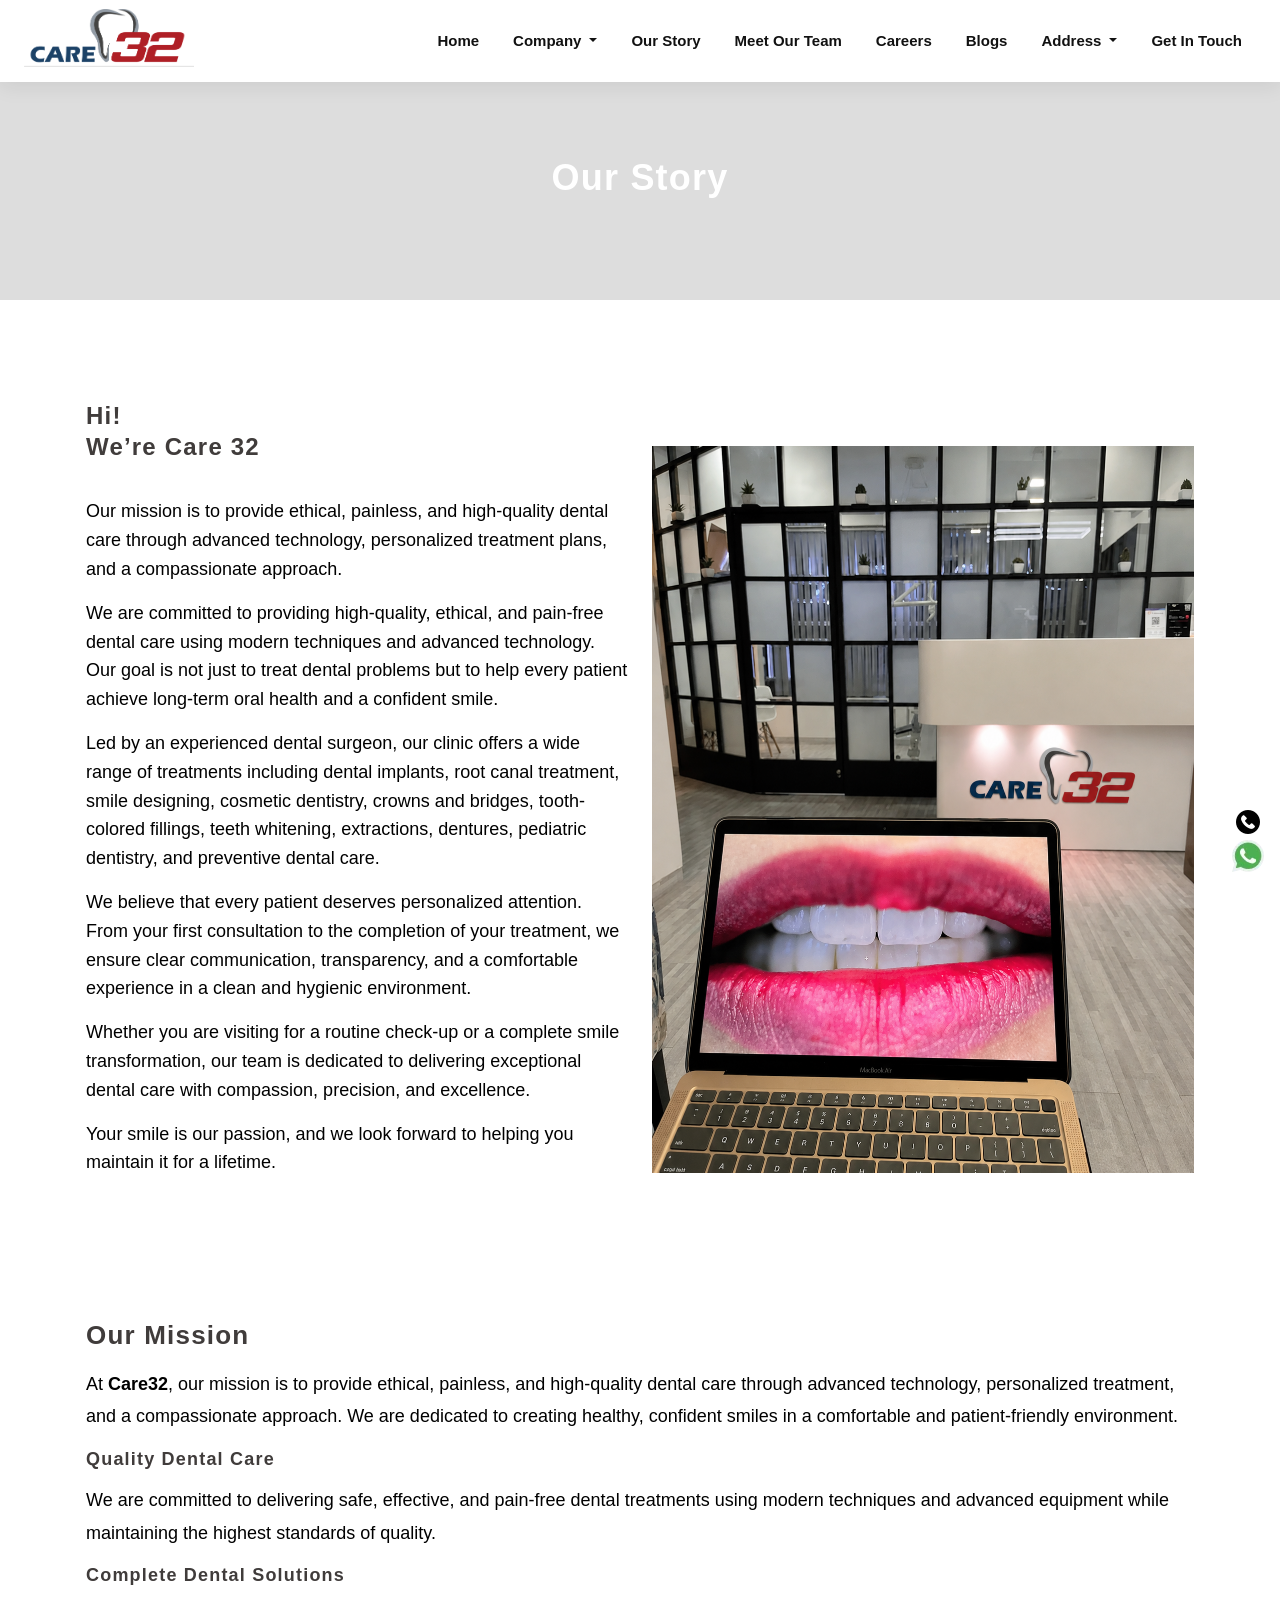
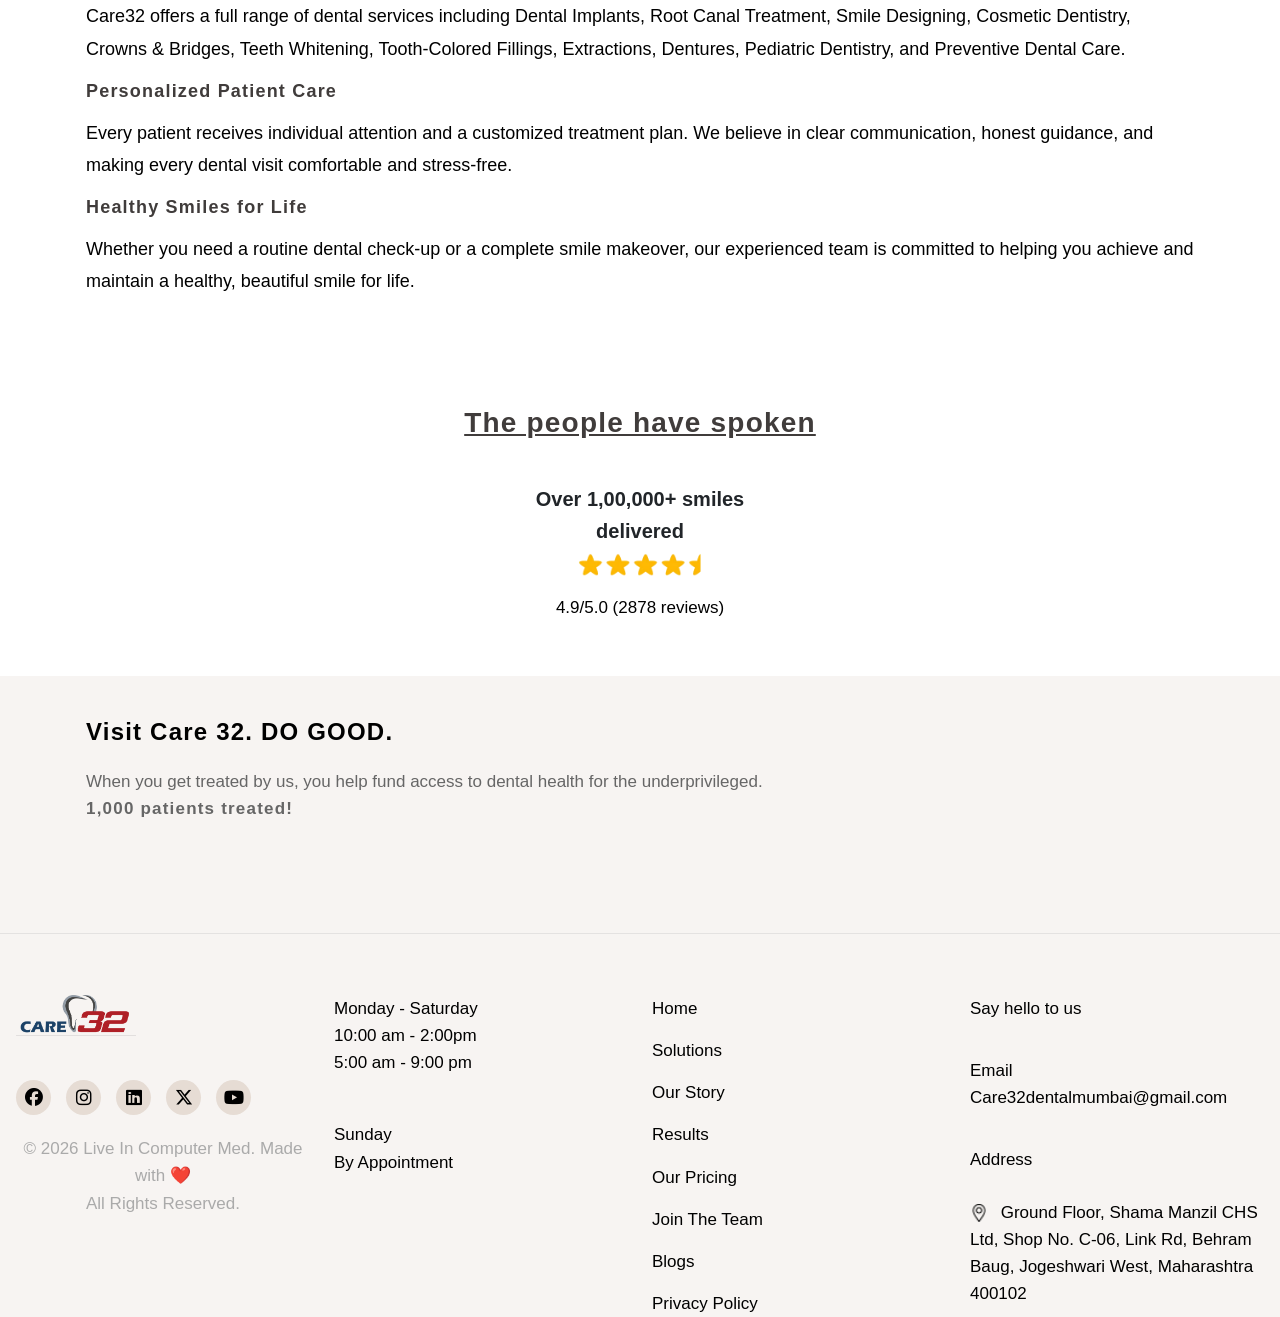
==== commit 596473e7: "first commit" ====
--- a/about.html
+++ b/about.html
@@ -1,63 +1,6 @@
 ﻿<!doctype html>
 <html lang="en">
   <head>
-    <!-- Facebook Pixel Code -->
-    <script>
-      !(function (f, b, e, v, n, t, s) {
-        if (f.fbq) return;
-        n = f.fbq = function () {
-          n.callMethod
-            ? n.callMethod.apply(n, arguments)
-            : n.queue.push(arguments);
-        };
-        if (!f._fbq) f._fbq = n;
-        n.push = n;
-        n.loaded = !0;
-        n.version = "2.0";
-        n.queue = [];
-        t = b.createElement(e);
-        t.async = !0;
-        t.src = v;
-        s = b.getElementsByTagName(e)[0];
-        s.parentNode.insertBefore(t, s);
-      })(
-        window,
-        document,
-        "script",
-        "https://connect.facebook.net/en_US/fbevents.js",
-      );
-      fbq("init", "1347159079634689");
-      fbq("track", "PageView");
-      fbq("track", "Schedule");
-      fbq("track", "Contact");
-    </script>
-    <script src="recaptcha/api.js" async="" defer=""></script>
-    <noscript>
-      <img
-        loading="lazy"
-        height="1"
-        width="1"
-        src="tr?id=1347159079634689&ev=PageView
-&noscript=1"
-      />
-    </noscript>
-    <!-- End Facebook Pixel Code -->
-    <!-- Google Tag Manager -->
-    <script>
-      (function (w, d, s, l, i) {
-        w[l] = w[l] || [];
-        w[l].push({
-          "gtm.start": new Date().getTime(),
-          event: "gtm.js",
-        });
-        var f = d.getElementsByTagName(s)[0],
-          j = d.createElement(s),
-          dl = l != "dataLayer" ? "&l=" + l : "";
-        j.async = true;
-        j.src = "https://www.googletagmanager.com/gtm.js?id=" + i + dl;
-        f.parentNode.insertBefore(j, f);
-      })(window, document, "script", "dataLayer", "GTM-TH8W4NT7");
-    </script>
     <!-- End Google Tag Manager -->
     <meta charset="utf-8" />
     <meta http-equiv="X-UA-Compatible" content="IE=edge" />
@@ -71,48 +14,6 @@
       name="google-site-verification"
       content="eG1R-X8z4yc_RvpCyJ9aLgbw1wizAQIDHLejYA6ifos"
     />
-    <!-- Google tag (gtag.js) -->
-    <script async="" src="gtag/js?id=G-SK5RC5293N" defer=""></script>
-    <script>
-      window.dataLayer = window.dataLayer || [];
-      function gtag() {
-        dataLayer.push(arguments);
-      }
-      gtag("js", new Date());
-
-      gtag("config", "G-SK5RC5293N");
-    </script>
-    <script>
-      // Disable right-click on the entire page
-      //document.addEventListener("contextmenu", function (e) {
-      //    e.preventDefault();
-      //});
-
-      //document.addEventListener('copy', event => event.preventDefault());
-
-      //document.onkeydown = function (e) {
-      //    if (e.ctrlKey && (e.key === 'u' || e.key === 'c' || e.key === 's')) {
-      //        return false;
-      //    }
-      //};
-    </script>
-
-    <!--=== Favicon ===-->
-    <link
-      rel="shortcut icon"
-      href="assets/img/logo.PNG"
-      type="image/x-icon"
-    />
-
-    <!--== Google Fonts ==-->
-    <link
-      href="css?family=Poppins:300,400,400i,500,600,700%7CPlayfair+Display:400,400i%7CDancing+Script:400,700"
-      rel="stylesheet"
-    />
-    <link
-      href="css2?family=DM+Sans:wght@400;500;700&display=swap"
-      rel="stylesheet"
-    />
 
     <!--=== All Plugins CSS ===-->
     <link href="assets/css/plugins.css" rel="stylesheet" />
@@ -122,9 +23,6 @@
     <link href="assets/css/style.css" rel="stylesheet" />
 
     <!-- Modernizer JS -->
-
-    <!-- Swiper CSS -->
-    <link rel="stylesheet" href="swiper%4012.2.0/swiper-bundle.min.css" />
 
     <link
       rel="stylesheet"
@@ -145,2548 +43,2173 @@
   </head>
 
   <body>
-    <!-- Google Tag Manager (noscript) -->
-    <noscript
-      ><iframe
-        src="https://www.googletagmanager.com/ns.html?id=GTM-TH8W4NT7"
-        height="0"
-        width="0"
-        style="display: none; visibility: hidden"
-      ></iframe
-    ></noscript>
-    <!-- End Google Tag Manager (noscript) -->
-
-    <form method="post" action="./about-us.aspx" id="form1">
-      <input
-        type="hidden"
-        name="__VIEWSTATE"
-        id="__VIEWSTATE"
-        value="/wEPDwUJNDMyNDU0NjAzDxYCHhNWYWxpZGF0ZVJlcXVlc3RNb2RlAgFkGAEFDmN0bDAwJENhcHRjaGExDwUkMzBjZTU5MWYtZDk4Yi00NmYxLTllMjItN2JmNDgwMWUyNDViZFz3iDUYHaKQBAHr97kCHVKR1pRF"
-      />
-
-      <script
-        src="ScriptResource.axd?d=YrRxrygtqgPkbSaPnhGBv4PFSgGouvsadTXR_hkRn9LEET6Q_hCsvLNEhi5NfjC0Y9va7NJYuZjyuJp-xOfjwT5rJaifY4-T_MIHA8PoB18O6UlObQuRnGFeGXa44LMpxZ1Ezw2&amp;t=23c9c237"
-        type="text/javascript"
-      ></script>
-      <script type="text/javascript">
-        //<![CDATA[
-        if (typeof Sys === "undefined")
-          throw new Error("ASP.NET Ajax client-side framework failed to load.");
-        //]]>
-      </script>
-
-      <input
-        type="hidden"
-        name="__VIEWSTATEGENERATOR"
-        id="__VIEWSTATEGENERATOR"
-        value="805B0152"
-      />
-
-      <style>
-/* ===== NEW RESPONSIVE HEADER ===== */
-.site-header{
-    position: sticky;
-    top: 0;
-    z-index: 9999;
-    width: 100%;
-    background: rgba(255,255,255,.98);
-    box-shadow: 0 4px 20px rgba(0,0,0,.08);
-}
-
-.header-inner{
-    max-width: 1320px;
-    margin: auto;
-    min-height: 82px;
-    padding: 0 24px;
-    display: flex;
-    align-items: center;
-    justify-content: space-between;
-    gap: 25px;
-}
-
-.header-logo img{
-    display: block;
-    width: 170px;
-    height: auto;
-}
-
-.desktop-nav{
-    display: flex;
-    align-items: center;
-    gap: 6px;
-}
-
-.desktop-nav > a,
-.dropdown-toggle{
-    padding: 12px 14px;
-    color: #111;
-    font-size: 15px;
-    font-weight: 600;
-    text-decoration: none;
-    border: 0;
-    background: transparent;
-    cursor: pointer;
-}
-
-.desktop-nav > a:hover,
-.dropdown-toggle:hover{
-    color: #1689b7;
-}
-
-.nav-dropdown{
-    position: relative;
-}
-
-.dropdown-menu-custom{
-    position: absolute;
-    top: calc(100% + 18px);
-    left: 50%;
-    transform: translateX(-50%) translateY(10px);
-    width: 680px;
-    padding: 18px;
-    background: #fff;
-    border-radius: 16px;
-    box-shadow: 0 18px 50px rgba(0,0,0,.14);
-    display: grid;
-    grid-template-columns: repeat(3,1fr);
-    gap: 10px;
-    opacity: 0;
-    visibility: hidden;
-    transition: .25s ease;
-}
-
-.nav-dropdown:hover .dropdown-menu-custom{
-    opacity: 1;
-    visibility: visible;
-    transform: translateX(-50%) translateY(0);
-}
-
-.mega-card{
-    display: block;
-    padding: 16px;
-    border-radius: 12px;
-    text-decoration: none;
-    color: #111;
-}
-
-.mega-card:hover{
-    background: #f2fbff;
-}
-
-.mega-card img{
-    width: 40px;
-    height: 40px;
-    object-fit: contain;
-    padding: 9px;
-    border-radius: 50%;
-    background: #daf4ff;
-    margin-bottom: 10px;
-}
-
-.mega-card strong{
-    display: block;
-    font-size: 15px;
-    margin-bottom: 5px;
-}
-
-.mega-card span{
-    display: block;
-    color: #666;
-    font-size: 13px;
-    line-height: 1.5;
-}
-
-.location-menu{
-    width: 260px;
-    grid-template-columns: 1fr;
-}
-
-.location-link{
-    display: block;
-    padding: 14px;
-    border-radius: 10px;
-    color: #111;
-    text-decoration: none;
-    font-weight: 600;
-}
-
-.location-link:hover{
-    background: #f2fbff;
-}
-
-.location-link span{
-    display: block;
-    margin-top: 5px;
-    color: #1689b7;
-    font-size: 13px;
-}
-
-.header-cta{
-    padding: 12px 20px !important;
-    border-radius: 30px;
-    background: #1689b7;
-    color: #fff !important;
-}
-
-.header-cta:hover{
-    background: #0e739d;
-}
-
-.mobile-actions,
-.mobile-panel{
-    display: none;
-}
-
-/* ===== MOBILE ===== */
-@media (max-width: 991px){
-    .header-inner{
-        min-height: 70px;
-        padding: 0 14px;
-        gap: 10px;
-    }
-
-    .header-logo img{
-        width: 120px;
-    }
-
-    .desktop-nav{
-        display: none;
-    }
-
-    .mobile-actions{
-        display: flex;
-        align-items: center;
-        gap: 10px;
-        margin-left: auto;
-    }
-
-    .mobile-phone{
-        display: flex;
-        align-items: center;
-        gap: 5px;
-        color: #111;
-        text-decoration: none;
-        font-size: 12px;
-        font-weight: 600;
-        white-space: nowrap;
-    }
-
-    .mobile-phone img{
-        width: 17px;
-        height: 17px;
-    }
-
-    .hamburger{
-        width: 42px;
-        height: 42px;
-        border: 0;
-        border-radius: 10px;
-        background: #f1f8fb;
-        display: flex;
-        flex-direction: column;
-        justify-content: center;
-        align-items: center;
-        gap: 5px;
-        cursor: pointer;
-    }
-
-    .hamburger span{
-        width: 22px;
-        height: 2px;
-        background: #111;
-        transition: .3s ease;
-    }
-
-    .hamburger.active span:nth-child(1){
-        transform: translateY(7px) rotate(45deg);
-    }
-
-    .hamburger.active span:nth-child(2){
-        opacity: 0;
-    }
-
-    .hamburger.active span:nth-child(3){
-        transform: translateY(-7px) rotate(-45deg);
-    }
-
-    .mobile-panel{
-        display: block;
-        position: fixed;
-        top: 70px;
-        right: -100%;
-        width: min(88%, 360px);
-        height: calc(100vh - 70px);
-        padding: 18px;
-        background: #fff;
-        box-shadow: -10px 15px 35px rgba(0,0,0,.15);
-        overflow-y: auto;
-        transition: right .35s ease;
-    }
-
-    .mobile-panel.open{
-        right: 0;
-    }
-
-    .mobile-panel a,
-    .mobile-dropdown-btn{
+    <style>
+      /* ===== NEW RESPONSIVE HEADER ===== */
+      .site-header {
+        position: sticky;
+        top: 0;
+        z-index: 9999;
         width: 100%;
+        background: rgba(255, 255, 255, 0.98);
+        box-shadow: 0 4px 20px rgba(0, 0, 0, 0.08);
+      }
+
+      .header-inner {
+        max-width: 1320px;
+        margin: auto;
+        min-height: 82px;
+        padding: 0 24px;
         display: flex;
         align-items: center;
         justify-content: space-between;
-        padding: 14px 10px;
+        gap: 25px;
+      }
+
+      .header-logo img {
+        display: block;
+        width: 170px;
+        height: auto;
+      }
+
+      .desktop-nav {
+        display: flex;
+        align-items: center;
+        gap: 6px;
+      }
+
+      .desktop-nav > a,
+      .dropdown-toggle {
+        padding: 12px 14px;
+        color: #111;
+        font-size: 15px;
+        font-weight: 600;
+        text-decoration: none;
         border: 0;
-        border-bottom: 1px solid #eee;
         background: transparent;
+        cursor: pointer;
+      }
+
+      .desktop-nav > a:hover,
+      .dropdown-toggle:hover {
+        color: #1689b7;
+      }
+
+      .nav-dropdown {
+        position: relative;
+      }
+
+      .dropdown-menu-custom {
+        position: absolute;
+        top: calc(100% + 18px);
+        left: 50%;
+        transform: translateX(-50%) translateY(10px);
+        width: 680px;
+        padding: 18px;
+        background: #fff;
+        border-radius: 16px;
+        box-shadow: 0 18px 50px rgba(0, 0, 0, 0.14);
+        display: grid;
+        grid-template-columns: repeat(3, 1fr);
+        gap: 10px;
+        opacity: 0;
+        visibility: hidden;
+        transition: 0.25s ease;
+      }
+
+      .nav-dropdown:hover .dropdown-menu-custom {
+        opacity: 1;
+        visibility: visible;
+        transform: translateX(-50%) translateY(0);
+      }
+
+      .mega-card {
+        display: block;
+        padding: 16px;
+        border-radius: 12px;
+        text-decoration: none;
+        color: #111;
+      }
+
+      .mega-card:hover {
+        background: #f2fbff;
+      }
+
+      .mega-card img {
+        width: 40px;
+        height: 40px;
+        object-fit: contain;
+        padding: 9px;
+        border-radius: 50%;
+        background: #daf4ff;
+        margin-bottom: 10px;
+      }
+
+      .mega-card strong {
+        display: block;
+        font-size: 15px;
+        margin-bottom: 5px;
+      }
+
+      .mega-card span {
+        display: block;
+        color: #666;
+        font-size: 13px;
+        line-height: 1.5;
+      }
+
+      .location-menu {
+        width: 260px;
+        grid-template-columns: 1fr;
+      }
+
+      .location-link {
+        display: block;
+        padding: 14px;
+        border-radius: 10px;
         color: #111;
         text-decoration: none;
-        text-align: left;
-        font-size: 15px;
         font-weight: 600;
-        cursor: pointer;
-    }
-
-    .mobile-submenu{
+      }
+
+      .location-link:hover {
+        background: #f2fbff;
+      }
+
+      .location-link span {
+        display: block;
+        margin-top: 5px;
+        color: #1689b7;
+        font-size: 13px;
+      }
+
+      .header-cta {
+        padding: 12px 20px !important;
+        border-radius: 30px;
+        background: #1689b7;
+        color: #fff !important;
+      }
+
+      .header-cta:hover {
+        background: #0e739d;
+      }
+
+      .mobile-actions,
+      .mobile-panel {
         display: none;
-        padding-left: 12px;
-        background: #f8fcfe;
-        border-radius: 10px;
-    }
-
-    .mobile-submenu.open{
-        display: block;
-    }
-
-    .mobile-submenu a{
-        font-size: 14px;
-        font-weight: 500;
-    }
-
-    .mobile-get-touch{
-        justify-content: center !important;
-        margin-top: 18px;
-        border: 0 !important;
-        border-radius: 30px;
-        background: #1689b7 !important;
-        color: #fff !important;
-    }
-}
-
-@media (max-width: 390px){
-    .header-logo img{
-        width: 100px;
-    }
-
-    .mobile-phone{
-        font-size: 11px;
-    }
-
-    .hamburger{
-        width: 38px;
-        height: 38px;
-    }
-} 
-.site-header{
-    position: fixed;
-    top: 0;
-    left: 0;
-    z-index: 9999;
-    width: 100%;
-    background: rgba(255,255,255,.98);
-    box-shadow: 0 4px 20px rgba(0,0,0,.08);
-}
-</style>
-
-<header class="site-header">
-    <div class="header-inner">
-
+      }
+
+      /* ===== MOBILE ===== */
+      @media (max-width: 991px) {
+        .header-inner {
+          min-height: 70px;
+          padding: 0 14px;
+          gap: 10px;
+        }
+
+        .header-logo img {
+          width: 120px;
+        }
+
+        .desktop-nav {
+          display: none;
+        }
+
+        .mobile-actions {
+          display: flex;
+          align-items: center;
+          gap: 10px;
+          margin-left: auto;
+        }
+
+        .mobile-phone {
+          display: flex;
+          align-items: center;
+          gap: 5px;
+          color: #111;
+          text-decoration: none;
+          font-size: 12px;
+          font-weight: 600;
+          white-space: nowrap;
+        }
+
+        .mobile-phone img {
+          width: 17px;
+          height: 17px;
+        }
+
+        .hamburger {
+          width: 42px;
+          height: 42px;
+          border: 0;
+          border-radius: 10px;
+          background: #f1f8fb;
+          display: flex;
+          flex-direction: column;
+          justify-content: center;
+          align-items: center;
+          gap: 5px;
+          cursor: pointer;
+        }
+
+        .hamburger span {
+          width: 22px;
+          height: 2px;
+          background: #111;
+          transition: 0.3s ease;
+        }
+
+        .hamburger.active span:nth-child(1) {
+          transform: translateY(7px) rotate(45deg);
+        }
+
+        .hamburger.active span:nth-child(2) {
+          opacity: 0;
+        }
+
+        .hamburger.active span:nth-child(3) {
+          transform: translateY(-7px) rotate(-45deg);
+        }
+
+        .mobile-panel {
+          display: block;
+          position: fixed;
+          top: 70px;
+          right: -100%;
+          width: min(88%, 360px);
+          height: calc(100vh - 70px);
+          padding: 18px;
+          background: #fff;
+          box-shadow: -10px 15px 35px rgba(0, 0, 0, 0.15);
+          overflow-y: auto;
+          transition: right 0.35s ease;
+        }
+
+        .mobile-panel.open {
+          right: 0;
+        }
+
+        .mobile-panel a,
+        .mobile-dropdown-btn {
+          width: 100%;
+          display: flex;
+          align-items: center;
+          justify-content: space-between;
+          padding: 14px 10px;
+          border: 0;
+          border-bottom: 1px solid #eee;
+          background: transparent;
+          color: #111;
+          text-decoration: none;
+          text-align: left;
+          font-size: 15px;
+          font-weight: 600;
+          cursor: pointer;
+        }
+
+        .mobile-submenu {
+          display: none;
+          padding-left: 12px;
+          background: #f8fcfe;
+          border-radius: 10px;
+        }
+
+        .mobile-submenu.open {
+          display: block;
+        }
+
+        .mobile-submenu a {
+          font-size: 14px;
+          font-weight: 500;
+        }
+
+        .mobile-get-touch {
+          justify-content: center !important;
+          margin-top: 18px;
+          border: 0 !important;
+          border-radius: 30px;
+          background: #1689b7 !important;
+          color: #fff !important;
+        }
+      }
+
+      @media (max-width: 390px) {
+        .header-logo img {
+          width: 100px;
+        }
+
+        .mobile-phone {
+          font-size: 11px;
+        }
+
+        .hamburger {
+          width: 38px;
+          height: 38px;
+        }
+      }
+      .site-header {
+        position: fixed;
+        top: 0;
+        left: 0;
+        z-index: 9999;
+        width: 100%;
+        background: rgba(255, 255, 255, 0.98);
+        box-shadow: 0 4px 20px rgba(0, 0, 0, 0.08);
+      }
+    </style>
+
+    <header class="site-header">
+      <div class="header-inner">
         <a href="index.html" class="header-logo">
-            <img src="assets/img/logo.PNG" alt="Dentheal Logo">
+          <img src="assets/img/logo.PNG" alt="Dentheal Logo" />
         </a>
 
         <nav class="desktop-nav">
-            <a href="index.html">Home</a>
-
-            <div class="nav-dropdown">
-                <button class="dropdown-toggle" type="button">Company ▾</button>
-
-                <div class="dropdown-menu-custom">
-                    <a href="about.html" class="mega-card">
-                        <img src="assets/img/nav%20icon/about.webp" alt="">
-                        <strong>Our Story</strong>
-                        <span>Learn about who we are, why we started and what we do at Dent Heal.</span>
-                    </a>
-
-                    <a href="team.html" class="mega-card">
-                        <img src="assets/img/nav%20icon/team.webp" alt="">
-                        <strong>Meet Our Team</strong>
-                        <span>Get to know more about our team and their specializations.</span>
-                    </a>
-
-                    <a href="careers.html" class="mega-card">
-                        <img src="assets/img/nav%20icon/career.webp" alt="">
-                        <strong>Careers</strong>
-                        <span>Find openings and opportunities to join us on our mission.</span>
-                    </a>
-                </div>
+          <a href="index.html">Home</a>
+
+          <div class="nav-dropdown">
+            <button class="dropdown-toggle" type="button">Company </button>
+
+            <div class="dropdown-menu-custom">
+              <a href="about.html" class="mega-card">
+                <img src="assets/img/nav%20icon/about.webp" alt="" />
+                <strong>Our Story</strong>
+                <span
+                  >Learn about who we are, why we started and what we do at Dent
+                  Heal.</span
+                >
+              </a>
+
+              <a href="team.html" class="mega-card">
+                <img src="assets/img/nav%20icon/team.webp" alt="" />
+                <strong>Meet Our Team</strong>
+                <span
+                  >Get to know more about our team and their
+                  specializations.</span
+                >
+              </a>
+
+              <a href="careers.html" class="mega-card">
+                <img src="assets/img/nav%20icon/career.webp" alt="" />
+                <strong>Careers</strong>
+                <span
+                  >Find openings and opportunities to join us on our
+                  mission.</span
+                >
+              </a>
             </div>
-
-            <a href="about.html">Our Story</a>
-            <a href="team.html">Meet Our Team</a>
-            <a href="careers.html">Careers</a>
-            <a href="pricing.html">Blogs</a>
-
-            <div class="nav-dropdown">
-                <button class="dropdown-toggle" type="button">Locations ▾</button>
-                <div class="dropdown-menu-custom location-menu">
-                    <a class="location-link" target="_blank"
-                       href="https://maps.app.goo.gl/u26h4tnAbbYBtDWy8?g_st=iw">
-                        Jogeshwari West
-                        <span>+91 8779074038</span>
-                    </a>
-                </div>
+          </div>
+
+          <a href="about.html">Our Story</a>
+          <a href="team.html">Meet Our Team</a>
+          <a href="careers.html">Careers</a>
+          <a href="pricing.html">Blogs</a>
+
+          <div class="nav-dropdown">
+            <button class="dropdown-toggle" type="button">Address </button>
+            <div class="dropdown-menu-custom location-menu">
+              <a
+                class="location-link"
+                target="_blank"
+                href="https://maps.app.goo.gl/u26h4tnAbbYBtDWy8?g_st=iw"
+              >
+                Jogeshwari West
+                <span>+91 8779074038</span>
+              </a>
             </div>
-
-            <a href="#"
-   class="header-cta"
-   data-bs-toggle="modal"
-   data-bs-target="#contactModal"
-   style="color: #000 !important;">
-   Get In Touch
-</a>
+          </div>
+
+          <a
+            href="#"
+            class="mobile-get-touch"
+            data-bs-toggle="modal"
+            data-bs-target="#contactModal"
+            >Get In Touch</a
+          >
         </nav>
 
         <div class="mobile-actions">
-            <a href="tel:8779074038" class="mobile-phone"
-               onclick="console.log('contact number Event Fired'); if(typeof fbq === 'function'){fbq('track','Contact');}">
-                <img src="assets/img/nav%20icon/phone-call.webp" alt="Phone">
-                +91 8779074038
-            </a>
-
-            <button class="hamburger" id="menuToggle" type="button" aria-label="Open menu" aria-expanded="false">
-                <span></span>
-                <span></span>
-                <span></span>
-            </button>
+          <a
+            href="tel:8779074038"
+            class="mobile-phone"
+            onclick="
+              console.log('contact number Event Fired');
+              if (typeof fbq === 'function') {
+                fbq('track', 'Contact');
+              }
+            "
+          >
+            <img src="assets/img/nav%20icon/phone-call.webp" alt="Phone" />
+            +91 8779074038
+          </a>
+
+          <button
+            class="hamburger"
+            id="menuToggle"
+            type="button"
+            aria-label="Open menu"
+            aria-expanded="false"
+          >
+            <span></span>
+            <span></span>
+            <span></span>
+          </button>
         </div>
-
-    </div>
-
-    <div class="mobile-panel" id="mobilePanel">
+      </div>
+
+      <div class="mobile-panel" id="mobilePanel">
         <a href="index.html">Home</a>
         <a href="about.html">Our Story</a>
         <a href="team.html">Meet Our Team</a>
         <a href="careers.html">Careers</a>
         <a href="pricing.html">Blogs</a>
 
-        <button class="mobile-dropdown-btn" type="button" data-target="companyMobile">
-            Company <span>+</span>
+        <button
+          class="mobile-dropdown-btn"
+          type="button"
+          data-target="companyMobile"
+        >
+          Company <span>+</span>
         </button>
         <div class="mobile-submenu" id="companyMobile">
-            <a href="about.html">Our Story</a>
-            <a href="team.html">Meet Our Team</a>
-            <a href="careers.html">Careers</a>
+          <a href="about.html">Our Story</a>
+          <a href="team.html">Meet Our Team</a>
+          <a href="careers.html">Careers</a>
         </div>
 
-        <button class="mobile-dropdown-btn" type="button" data-target="locationMobile">
-            Locations <span>+</span>
+        <button
+          class="mobile-dropdown-btn"
+          type="button"
+          data-target="locationMobile"
+        >
+          Address <span>+</span>
         </button>
         <div class="mobile-submenu" id="locationMobile">
-            <a target="_blank" href="https://maps.app.goo.gl/u26h4tnAbbYBtDWy8?g_st=iw">
-                Jogeshwari West — +91 8779074038
+          <a
+            target="_blank"
+            href="https://maps.app.goo.gl/u26h4tnAbbYBtDWy8?g_st=iw"
+          >
+            Jogeshwari West — +91 8779074038
+          </a>
+        </div>
+
+        <a
+          href="#"
+          class="mobile-get-touch"
+          data-bs-toggle="modal"
+          data-bs-target="#contactModal"
+          >Get In Touch</a
+        >
+      </div>
+    </header>
+
+    <script>
+      document.addEventListener("DOMContentLoaded", function () {
+        const menuToggle = document.getElementById("menuToggle");
+        const mobilePanel = document.getElementById("mobilePanel");
+
+        menuToggle.addEventListener("click", function () {
+          menuToggle.classList.toggle("active");
+          mobilePanel.classList.toggle("open");
+
+          const isOpen = mobilePanel.classList.contains("open");
+          menuToggle.setAttribute("aria-expanded", isOpen ? "true" : "false");
+        });
+
+        document
+          .querySelectorAll(".mobile-dropdown-btn")
+          .forEach(function (button) {
+            button.addEventListener("click", function () {
+              const target = document.getElementById(button.dataset.target);
+              target.classList.toggle("open");
+
+              const icon = button.querySelector("span");
+              icon.textContent = target.classList.contains("open") ? "−" : "+";
+            });
+          });
+      });
+    </script>
+    <!-- get in tuch ka code yaah se likh hai  -->
+    <div
+      class="modal fade premium-contact-modal"
+      id="contactModal"
+      tabindex="-1"
+      aria-labelledby="contactModalLabel"
+      aria-hidden="true"
+    >
+      <div class="modal-dialog modal-dialog-centered">
+        <div class="modal-content contact-modal-content">
+          <!-- Close Button -->
+          <button
+            type="button"
+            class="contact-close"
+            data-bs-dismiss="modal"
+            aria-label="Close"
+          >
+            <i class="fa-solid fa-xmark"></i>
+          </button>
+
+          <!-- Top Quick Actions -->
+          <div class="quick-contact-bar">
+            <!-- Call Us -->
+            <a href="tel:+918779074038" class="quick-contact-item">
+              <div class="quick-icon call-icon">
+                <i class="fa-solid fa-phone"></i>
+              </div>
+
+              <div>
+                <span>Call Us</span>
+                <strong>+91 8779074038</strong>
+              </div>
             </a>
+
+            <!-- WhatsApp -->
+            <a
+              href="https://wa.link/cvflpe"
+              target="_blank"
+              rel="noopener noreferrer"
+              class="quick-contact-item"
+            >
+              <div class="quick-icon whatsapp-icon">
+                <i class="fa-brands fa-whatsapp"></i>
+              </div>
+
+              <div>
+                <span>Chat With Us</span>
+                <strong>WhatsApp</strong>
+              </div>
+            </a>
+          </div>
+
+          <!-- Form Area -->
+          <div class="contact-form-area">
+            <div class="contact-heading">
+              <span class="small-title">GET IN TOUCH</span>
+              <h2>How can we help you?</h2>
+              <p>Fill in the form and our team will get back to you shortly.</p>
+            </div>
+
+            <form action="contact-submit.php" method="POST">
+              <div class="form-group-custom">
+                <label for="contactName">Full Name</label>
+
+                <div class="input-box">
+                  <i class="fa-regular fa-user"></i>
+
+                  <input
+                    type="text"
+                    id="contactName"
+                    name="name"
+                    placeholder="Enter your full name"
+                    required
+                  />
+                </div>
+              </div>
+
+              <div class="form-row-custom">
+                <div class="form-group-custom">
+                  <label for="contactPhone">Mobile Number</label>
+
+                  <div class="input-box">
+                    <i class="fa-solid fa-phone"></i>
+
+                    <input
+                      type="tel"
+                      id="contactPhone"
+                      name="mobile"
+                      placeholder="+91 98765 43210"
+                      maxlength="10"
+                      pattern="[0-9]{10}"
+                      required
+                    />
+                  </div>
+                </div>
+
+                <div class="form-group-custom">
+                  <label for="contactEmail">Email Address</label>
+
+                  <div class="input-box">
+                    <i class="fa-regular fa-envelope"></i>
+
+                    <input
+                      type="email"
+                      id="contactEmail"
+                      name="email"
+                      placeholder="your@email.com"
+                      required
+                    />
+                  </div>
+                </div>
+              </div>
+
+              <div class="form-group-custom">
+                <label for="contactMessage">Message</label>
+
+                <div class="input-box textarea-box">
+                  <i class="fa-regular fa-message"></i>
+
+                  <textarea
+                    id="contactMessage"
+                    name="message"
+                    rows="4"
+                    placeholder="Tell us how we can help you..."
+                    required
+                  ></textarea>
+                </div>
+              </div>
+
+              <button type="submit" class="premium-submit-btn">
+                <span>Send Message</span>
+                <i class="fa-solid fa-arrow-right"></i>
+              </button>
+
+              <p class="privacy-note">
+                <i class="fa-solid fa-lock"></i>
+                Your information is secure and will never be shared.
+              </p>
+            </form>
+          </div>
         </div>
-
-        <a href="#" class="mobile-get-touch"
-           data-bs-toggle="modal"
-           data-bs-target="#contactModal">Get In Touch</a>
+      </div>
     </div>
-</header>
-
-<script>
-document.addEventListener("DOMContentLoaded", function () {
-    const menuToggle = document.getElementById("menuToggle");
-    const mobilePanel = document.getElementById("mobilePanel");
-
-    menuToggle.addEventListener("click", function () {
-        menuToggle.classList.toggle("active");
-        mobilePanel.classList.toggle("open");
-
-        const isOpen = mobilePanel.classList.contains("open");
-        menuToggle.setAttribute("aria-expanded", isOpen ? "true" : "false");
-    });
-
-    document.querySelectorAll(".mobile-dropdown-btn").forEach(function (button) {
-        button.addEventListener("click", function () {
-            const target = document.getElementById(button.dataset.target);
-            target.classList.toggle("open");
-
-            const icon = button.querySelector("span");
-            icon.textContent = target.classList.contains("open") ? "−" : "+";
-        });
-    });
-});
-</script>
-      <section
-        class="about-hero-area fixed-height bg-img"
-        data-bg="assets/img/blog-bg.webp"
-      >
-        <div class="container h-100">
-          <div class="row h-100">
-            <div class="col-lg-12 text-center m-auto">
-              <div class="about-us-content white mt-70">
-                <h1>Our Story</h1>
+
+    <!-- get in tuch ka css  -->
+    <style>
+      /* ==============================
+   PREMIUM CONTACT MODAL
+================================ */
+
+      .premium-contact-modal .modal-dialog {
+        max-width: 720px;
+        padding: 15px;
+      }
+
+      .contact-modal-content {
+        border: none;
+        border-radius: 24px;
+        overflow: hidden;
+        position: relative;
+        background: #ffffff;
+        box-shadow: 0 30px 80px rgba(0, 0, 0, 0.22);
+      }
+
+      .contact-close {
+        position: absolute;
+        right: 16px;
+        top: 16px;
+        width: 38px;
+        height: 38px;
+        border: none;
+        border-radius: 50%;
+        background: rgba(255, 255, 255, 0.18);
+        color: #fff;
+        font-size: 18px;
+        z-index: 20;
+        cursor: pointer;
+        transition: all 0.3s ease;
+      }
+
+      .contact-close:hover {
+        background: #ffffff;
+        color: #111111;
+        transform: rotate(90deg);
+      }
+
+      /* Quick Action Top Bar */
+
+      .quick-contact-bar {
+        display: grid;
+        grid-template-columns: 1fr 1fr;
+        gap: 1px;
+        background: rgba(255, 255, 255, 0.15);
+        padding-right: 60px;
+
+        background-color: #0f172a;
+        background-image: radial-gradient(
+          circle at top left,
+          rgba(37, 99, 235, 0.4),
+          transparent 45%
+        );
+      }
+
+      .quick-contact-item {
+        display: flex;
+        align-items: center;
+        gap: 14px;
+        padding: 22px 24px;
+        text-decoration: none;
+        color: #ffffff;
+        transition: all 0.3s ease;
+      }
+
+      .quick-contact-item:hover {
+        background: rgba(255, 255, 255, 0.08);
+        color: #ffffff;
+      }
+
+      .quick-icon {
+        width: 48px;
+        height: 48px;
+        flex-shrink: 0;
+        display: flex;
+        align-items: center;
+        justify-content: center;
+        border-radius: 14px;
+        font-size: 20px;
+      }
+
+      .call-icon {
+        background: #ffffff;
+        color: #2563eb;
+      }
+
+      .whatsapp-icon {
+        background: #25d366;
+        color: #ffffff;
+      }
+
+      .quick-contact-item span {
+        display: block;
+        font-size: 12px;
+        color: rgba(255, 255, 255, 0.65);
+        margin-bottom: 3px;
+        text-transform: uppercase;
+        letter-spacing: 0.8px;
+      }
+
+      .quick-contact-item strong {
+        font-size: 15px;
+        font-weight: 600;
+      }
+
+      /* Form Section */
+
+      .contact-form-area {
+        padding: 35px 40px 30px;
+      }
+
+      .contact-heading {
+        text-align: center;
+        margin-bottom: 28px;
+      }
+
+      .small-title {
+        display: inline-block;
+        font-size: 11px;
+        font-weight: 700;
+        letter-spacing: 2px;
+        color: #2563eb;
+        margin-bottom: 8px;
+      }
+
+      .contact-heading h2 {
+        font-size: 30px;
+        line-height: 1.2;
+        font-weight: 700;
+        color: #0f172a;
+        margin: 0 0 8px;
+      }
+
+      .contact-heading p {
+        font-size: 14px;
+        color: #64748b;
+        margin: 0;
+      }
+
+      /* Form */
+
+      .form-row-custom {
+        display: grid;
+        grid-template-columns: 1fr 1fr;
+        gap: 16px;
+      }
+
+      .form-group-custom {
+        margin-bottom: 17px;
+      }
+
+      .form-group-custom label {
+        display: block;
+        font-size: 13px;
+        font-weight: 600;
+        color: #334155;
+        margin-bottom: 7px;
+      }
+
+      .input-box {
+        position: relative;
+      }
+
+      .input-box > i {
+        position: absolute;
+        top: 50%;
+        left: 16px;
+        transform: translateY(-50%);
+        font-size: 14px;
+        color: #94a3b8;
+        z-index: 2;
+      }
+
+      .input-box input,
+      .input-box textarea {
+        width: 100%;
+        border: 1px solid #e2e8f0;
+        background: #f8fafc;
+        border-radius: 12px;
+        padding: 14px 15px 14px 44px;
+        font-size: 14px;
+        color: #0f172a;
+        outline: none;
+        transition: all 0.3s ease;
+      }
+
+      .input-box textarea {
+        resize: none;
+        min-height: 110px;
+      }
+
+      .textarea-box > i {
+        top: 17px;
+        transform: none;
+      }
+
+      .input-box input:focus,
+      .input-box textarea:focus {
+        border-color: #2563eb;
+        background: #ffffff;
+        box-shadow: 0 0 0 4px rgba(37, 99, 235, 0.08);
+      }
+
+      .input-box:focus-within > i {
+        color: #2563eb;
+      }
+
+      /* Submit Button */
+
+      .premium-submit-btn {
+        width: 100%;
+        height: 54px;
+        border: none;
+        border-radius: 13px;
+        background: #0f172a;
+        color: #ffffff;
+        display: flex;
+        justify-content: center;
+        align-items: center;
+        gap: 12px;
+        font-size: 15px;
+        font-weight: 600;
+        cursor: pointer;
+        transition: all 0.3s ease;
+      }
+
+      .premium-submit-btn:hover {
+        background: #2563eb;
+        transform: translateY(-2px);
+        box-shadow: 0 12px 30px rgba(37, 99, 235, 0.25);
+      }
+
+      .premium-submit-btn i {
+        transition: transform 0.3s ease;
+      }
+
+      .premium-submit-btn:hover i {
+        transform: translateX(5px);
+      }
+
+      .privacy-note {
+        text-align: center;
+        font-size: 11px;
+        color: #94a3b8;
+        margin: 14px 0 0;
+      }
+
+      .privacy-note i {
+        margin-right: 5px;
+      }
+
+      /* Mobile Responsive */
+
+      @media (max-width: 767px) {
+        .premium-contact-modal .modal-dialog {
+          margin: 10px auto;
+          padding: 8px;
+        }
+
+        .contact-modal-content {
+          border-radius: 18px;
+        }
+
+        .quick-contact-bar {
+          grid-template-columns: 1fr 1fr;
+          padding-right: 0;
+          padding-top: 52px;
+        }
+
+        .quick-contact-item {
+          padding: 15px 12px;
+          gap: 9px;
+        }
+
+        .quick-icon {
+          width: 40px;
+          height: 40px;
+          border-radius: 11px;
+          font-size: 17px;
+        }
+
+        .quick-contact-item span {
+          font-size: 9px;
+        }
+
+        .quick-contact-item strong {
+          font-size: 11px;
+        }
+
+        .contact-form-area {
+          padding: 25px 20px 22px;
+        }
+
+        .contact-heading h2 {
+          font-size: 24px;
+        }
+
+        .contact-heading p {
+          font-size: 13px;
+        }
+
+        .form-row-custom {
+          grid-template-columns: 1fr;
+          gap: 0;
+        }
+
+        .input-box input,
+        .input-box textarea {
+          font-size: 13px;
+        }
+      }
+    </style>
+
+    <!-- get in tuch ka code khatam -->
+
+    <!-- Appointment Modal  ka code yaha se suru hai  -->
+    <div
+      class="modal fade"
+      id="appointmentModal"
+      tabindex="-1"
+      aria-hidden="true"
+    >
+      <div class="modal-dialog modal-dialog-centered appointment-dialog">
+        <div class="modal-content appointment-modal">
+          <!-- Close -->
+          <button
+            type="button"
+            class="appointment-close"
+            data-bs-dismiss="modal"
+            aria-label="Close"
+          >
+            <i class="fa fa-times"></i>
+          </button>
+
+          <!-- Header -->
+          <div class="appointment-header">
+            <div class="calendar-icon">
+              <i class="fa fa-calendar"></i>
+            </div>
+
+            <div>
+              <span>BOOK AN APPOINTMENT</span>
+              <h2>Schedule Your Visit</h2>
+              <p>Choose your preferred date and available time slot.</p>
+            </div>
+          </div>
+
+          <!-- Progress Steps -->
+          <div class="appointment-progress">
+            <div class="progress-item active" id="progressStep1">
+              <div class="progress-number">1</div>
+
+              <div>
+                <strong>Date & Time</strong>
+                <span>Choose your slot</span>
+              </div>
+            </div>
+
+            <div class="progress-line"></div>
+
+            <div class="progress-item" id="progressStep2">
+              <div class="progress-number">2</div>
+
+              <div>
+                <strong>Your Details</strong>
+                <span>Contact information</span>
               </div>
             </div>
           </div>
-        </div>
-      </section>
-
-      <div class="container pt-100 pb-40">
-        <div class="row d-flex align-items-center justify-content-center">
-          <div class="col-lg-6 about-content">
-            <h2 style="padding-bottom: 20px">
-              Hi! <br />
-              We’re Care 32
-            </h2>
-            <p class="fs-14" style="color: #000; font-size: 18px">
-              Our mission is to provide ethical, painless, and high-quality dental care through advanced technology, personalized treatment plans, and a compassionate approach.
-            </p>
-
-            <p class="fs-14" style="color: #000; font-size: 18px">
-              We are committed to providing high-quality, ethical, and pain-free dental care using modern techniques and advanced technology. Our goal is not just to treat dental problems but to help every patient achieve long-term oral health and a confident smile.
-            </p>
-
-            <p class="fs-14" style="color: #000; font-size: 18px">
-              Led by an experienced dental surgeon, our clinic offers a wide range of treatments including dental implants, root canal treatment, smile designing, cosmetic dentistry, crowns and bridges, tooth-colored fillings, teeth whitening, extractions, dentures, pediatric dentistry, and preventive dental care.
-
-            </p>
-            <p class="fs-14" style="color: #000; font-size: 18px">
-              We believe that every patient deserves personalized attention. From your first consultation to the completion of your treatment, we ensure clear communication, transparency, and a comfortable experience in a clean and hygienic environment.
-            </p> 
-            <p class="fs-14" style="color: #000; font-size: 18px">
-              Whether you are visiting for a routine check-up or a complete smile transformation, our team is dedicated to delivering exceptional dental care with compassion, precision, and excellence.
-            </p> 
-             <p class="fs-14" style="color: #000; font-size: 18px">
-              Your smile is our passion, and we look forward to helping you maintain it for a lifetime.
-            </p>
-            <br />
-          </div>
-          <div class="col-lg-6">
-            <img loading="lazy" src="assets/img/our_story.png" alt="image" />
-          </div>
+
+          <form
+            action="appointment-submit.php"
+            method="POST"
+            id="appointmentForm"
+          >
+            <!-- =======================
+             STEP 1
+        ======================== -->
+
+            <div class="appointment-step active" id="appointmentStep1">
+              <div class="appointment-body">
+                <label class="appointment-label">
+                  <i class="fa fa-calendar"></i>
+                  Select Appointment Date
+                </label>
+
+                <div class="date-input-box">
+                  <input
+                    type="date"
+                    name="appointment_date"
+                    id="appointmentDate"
+                    required
+                  />
+                </div>
+
+                <div class="time-section">
+                  <div class="time-heading">
+                    <div>
+                      <label class="appointment-label">
+                        <i class="fa fa-clock-o"></i>
+                        Select Available Time
+                      </label>
+
+                      <p>Choose your preferred appointment time.</p>
+                    </div>
+
+                    <span class="availability">
+                      <i></i>
+                      Available
+                    </span>
+                  </div>
+
+                  <!-- Time Slots -->
+
+                  <div class="time-slots">
+                    <button
+                      type="button"
+                      class="time-slot"
+                      data-time="10:00 AM"
+                    >
+                      10:00 AM
+                    </button>
+
+                    <button
+                      type="button"
+                      class="time-slot"
+                      data-time="11:00 AM"
+                    >
+                      11:00 AM
+                    </button>
+
+                    <button
+                      type="button"
+                      class="time-slot"
+                      data-time="12:00 PM"
+                    >
+                      12:00 PM
+                    </button>
+
+                    <button
+                      type="button"
+                      class="time-slot"
+                      data-time="01:00 PM"
+                    >
+                      01:00 PM
+                    </button>
+
+                    <button
+                      type="button"
+                      class="time-slot"
+                      data-time="02:00 PM"
+                    >
+                      02:00 PM
+                    </button>
+
+                    <button
+                      type="button"
+                      class="time-slot"
+                      data-time="03:00 PM"
+                    >
+                      03:00 PM
+                    </button>
+
+                    <button
+                      type="button"
+                      class="time-slot"
+                      data-time="04:00 PM"
+                    >
+                      04:00 PM
+                    </button>
+
+                    <button
+                      type="button"
+                      class="time-slot"
+                      data-time="06:00 PM"
+                    >
+                      06:00 PM
+                    </button>
+
+                    <button
+                      type="button"
+                      class="time-slot"
+                      data-time="07:00 PM"
+                    >
+                      07:00 PM
+                    </button>
+
+                    <button
+                      type="button"
+                      class="time-slot"
+                      data-time="08:00 PM"
+                    >
+                      08:00 PM
+                    </button>
+
+                    <button
+                      type="button"
+                      class="time-slot"
+                      data-time="09:00 PM"
+                    >
+                      09:00 PM
+                    </button>
+                  </div>
+
+                  <!-- Selected Time Hidden Input -->
+
+                  <input
+                    type="hidden"
+                    name="appointment_time"
+                    id="selectedTime"
+                  />
+
+                  <div class="slot-error" id="slotError">
+                    Please select an appointment time.
+                  </div>
+                </div>
+              </div>
+
+              <div class="appointment-footer">
+                <button type="button" class="next-btn" id="nextAppointmentStep">
+                  Continue
+                  <i class="fa fa-arrow-right"></i>
+                </button>
+              </div>
+            </div>
+
+            <!-- =======================
+             STEP 2
+        ======================== -->
+
+            <div class="appointment-step" id="appointmentStep2">
+              <div class="appointment-body">
+                <!-- Appointment Summary -->
+
+                <div class="appointment-summary">
+                  <div class="summary-icon">
+                    <i class="fa fa-calendar-check-o"></i>
+                  </div>
+
+                  <div>
+                    <span>Your Appointment</span>
+
+                    <strong id="appointmentSummary"> Date and time </strong>
+                  </div>
+                </div>
+
+                <div class="form-grid">
+                  <!-- Name -->
+
+                  <div class="appointment-field">
+                    <label>Full Name *</label>
+
+                    <div class="appointment-input">
+                      <i class="fa fa-user"></i>
+
+                      <input
+                        type="text"
+                        name="name"
+                        placeholder="Enter your full name"
+                        required
+                      />
+                    </div>
+                  </div>
+
+                  <!-- Contact -->
+
+                  <div class="appointment-field">
+                    <label>Contact Number *</label>
+
+                    <div class="appointment-input">
+                      <i class="fa fa-phone"></i>
+
+                      <input
+                        type="tel"
+                        name="contact"
+                        placeholder="Enter 10 digit number"
+                        maxlength="10"
+                        pattern="[0-9]{10}"
+                        required
+                      />
+                    </div>
+                  </div>
+
+                  <!-- Email -->
+
+                  <div class="appointment-field full-width">
+                    <label>Email Address *</label>
+
+                    <div class="appointment-input">
+                      <i class="fa fa-envelope"></i>
+
+                      <input
+                        type="email"
+                        name="email"
+                        placeholder="Enter your email address"
+                        required
+                      />
+                    </div>
+                  </div>
+
+                  <!-- Message -->
+
+                  <div class="appointment-field full-width">
+                    <label>Message</label>
+
+                    <div class="appointment-input textarea-input">
+                      <i class="fa fa-comment"></i>
+
+                      <textarea
+                        name="message"
+                        rows="4"
+                        placeholder="Tell us anything we should know..."
+                      ></textarea>
+                    </div>
+                  </div>
+                </div>
+              </div>
+
+              <div class="appointment-footer step-two-footer">
+                <button type="button" class="back-btn" id="backAppointmentStep">
+                  <i class="fa fa-arrow-left"></i>
+                  Back
+                </button>
+
+                <button type="submit" class="submit-appointment-btn">
+                  Confirm Appointment
+                  <i class="fa fa-check"></i>
+                </button>
+              </div>
+            </div>
+          </form>
         </div>
       </div>
-
-      <section class="recent-singers-wrapper pt-60 pt-md-80 pt-sm-60 pb-sm-58">
-    <div class="container">
-        <div class="row">
-            <!-- Start Section title -->
-            <div class="col-lg-12 m-auto">
-                <div class="section-title-wrap layout--2">
-
-                    <h3 style="text-align: left;">Our Mission</h3>
-
-                    <p class="fs-14" style="text-align: left; font-size: 18px; color: #000;">
-                        At <strong>Care32</strong>, our mission is to provide ethical, painless, and high-quality dental care through advanced technology, personalized treatment, and a compassionate approach. We are dedicated to creating healthy, confident smiles in a comfortable and patient-friendly environment.
-                    </p>
-
-                    <h5 style="text-align: left;">Quality Dental Care</h5>
-
-                    <p class="fs-14" style="text-align: left; font-size: 18px; color: #000;">
-                        We are committed to delivering safe, effective, and pain-free dental treatments using modern techniques and advanced equipment while maintaining the highest standards of quality.
-                    </p>
-
-                    <h5 style="text-align: left;">Complete Dental Solutions</h5>
-
-                    <p class="fs-14" style="text-align: left; font-size: 18px; color: #000;">
-                        Care32 offers a full range of dental services including Dental Implants, Root Canal Treatment, Smile Designing, Cosmetic Dentistry, Crowns & Bridges, Teeth Whitening, Tooth-Colored Fillings, Extractions, Dentures, Pediatric Dentistry, and Preventive Dental Care.
-                    </p>
-
-                    <h5 style="text-align: left;">Personalized Patient Care</h5>
-
-                    <p class="fs-14" style="text-align: left; font-size: 18px; color: #000;">
-                        Every patient receives individual attention and a customized treatment plan. We believe in clear communication, honest guidance, and making every dental visit comfortable and stress-free.
-                    </p>
-
-                    <h5 style="text-align: left;">Healthy Smiles for Life</h5>
-
-                    <p class="fs-14" style="text-align: left; font-size: 18px; color: #000;">
-                        Whether you need a routine dental check-up or a complete smile makeover, our experienced team is committed to helping you achieve and maintain a healthy, beautiful smile for life.
-                    </p>
-
-                </div>
-            </div>
-            <!-- End Section title -->
-        </div>
     </div>
-</section>
-
-      <section class="categories-area pt-20 pb-40">
-        <div class="container align-items-center">
-          <h3 class="text-center" style="padding-top: 15px; font-size: 28px">
-            <u>The people have spoken</u>
-          </h3>
-          <br />
-          <p
-            class="text-center text-dark"
-            style="font-size: 20px; font-weight: bold"
-          >
-            Over 1,00,000+ smiles<br />delivered
-            <br />
-            <img
-              loading="lazy"
-              src="assets/img/nav%20icon/4.5.webp"
-              width="130"
-            />
-          </p>
-
-          <p class="text-center" style="color: #000">4.9/5.0 (2878 reviews)</p>
-        </div>
-      </section>
-
-      <!--Book Appointment-->
-      <section>
-        <div class="call-out-elem-1 pt-40 pt-sm-56 pb-40 pb-sm-60">
-          <div class="container pb-40">
-            <div class="row">
-              <!-- Start Section title -->
-              <div class="col-lg-12 m-auto text-center">
-                <div class="">
-                  <h3 class="mb-20">
-                    Ready To <span style="color: #5993ea"> Schedule </span> An
-                    Appointment?
-                  </h3>
-                  <p class="mb-20 desktop-text" style="font-weight: 400">
-                    Book your in-person or online consultation today.
-                  </p>
-
-                  <p class="mb-20 fs-14 mobile-text" style="font-weight: 600">
-                    Book your in-person or online consultation today.
-                  </p>
-                  <a href="#"
-   data-bs-toggle="modal"
-   data-bs-target="#appointmentModal"
-   class="mt-2"
-   role="button"
-   style="
-      color:#fff;
-      border-color:#5993EA;
-      border-radius:5px;
-      background-color:#5993EA;
-      font-size:18px;
-      font-weight:500;
-      padding:15px;
-      text-align:center;
-      text-decoration:none;
-      display:inline-block;
-   ">
-    Book an appointment &nbsp;&nbsp;
-    <i class="fa fa-arrow-right"></i>
-</a>
-                </div>
-              </div>
-              <!-- End Section title -->
-            </div>
-          </div>
-        </div>
-      </section>
-
-      <div
-        class="call-out-elem-2 pt-40 pb-40"
-        style="background-color: #f7f4f2"
-      >
-        <div class="container">
-          <div class="row">
-            <div class="col-12 text-center text-lg-start">
-              <!-- Start Call to action Content -->
-              <div
-                class="call-to-action-content d-lg-flex justify-content-between align-items-center"
-              >
-                <div class="call-to-action-left">
-                  <h3 class="text-black desktop-text">
-                    Visit Care 32. DO GOOD.
-                  </h3>
-                  <h3 class="text-black mobile-text">
-                    Visit Care 32. <br />
-                    DO GOOD.
-                  </h3>
-                  <p class="mt-20 fs-14">
-                    When you get treated by us, you help fund access to dental
-                    health for the underprivileged. <br />
-                    <b>
-                      <span style="letter-spacing: 1.2px"
-                        >1,678 patients treated!</span
-                      ></b
-                    >
-                  </p>
-                </div>
-                
-              </div>
-              <!-- End Call to action Content -->
+
+    <!-- appointment modal ka css yaha se suru hai  -->
+    <style>
+      .appointment-dialog {
+        max-width: 720px;
+        padding: 15px;
+      }
+
+      .appointment-modal {
+        border: none;
+        border-radius: 24px;
+        overflow: hidden;
+        position: relative;
+        background: #ffffff;
+        box-shadow: 0 30px 90px rgba(15, 23, 42, 0.25);
+      }
+
+      /* CLOSE BUTTON */
+
+      .appointment-close {
+        position: absolute;
+        right: 18px;
+        top: 18px;
+        width: 40px;
+        height: 40px;
+        border: none;
+        border-radius: 50%;
+        background: rgba(255, 255, 255, 0.16);
+        color: #ffffff;
+        cursor: pointer;
+        z-index: 10;
+        transition: 0.3s;
+      }
+
+      .appointment-close:hover {
+        background: #ffffff;
+        color: #5993ea;
+        transform: rotate(90deg);
+      }
+
+      /* HEADER */
+
+      .appointment-header {
+        background:
+          radial-gradient(
+            circle at top right,
+            rgba(255, 255, 255, 0.18),
+            transparent 35%
+          ),
+          linear-gradient(135deg, #5993ea, #356fc7);
+
+        padding: 30px 35px;
+        display: flex;
+        align-items: center;
+        gap: 18px;
+        color: #ffffff;
+      }
+
+      .calendar-icon {
+        width: 58px;
+        height: 58px;
+        min-width: 58px;
+        border-radius: 16px;
+        display: flex;
+        align-items: center;
+        justify-content: center;
+        background: rgba(255, 255, 255, 0.18);
+        font-size: 24px;
+      }
+
+      .appointment-header span {
+        font-size: 11px;
+        font-weight: 600;
+        letter-spacing: 1.8px;
+        opacity: 0.8;
+      }
+
+      .appointment-header h2 {
+        font-size: 27px;
+        font-weight: 700;
+        margin: 3px 0 4px;
+        color: #ffffff;
+      }
+
+      .appointment-header p {
+        margin: 0;
+        font-size: 13px;
+        opacity: 0.85;
+      }
+
+      /* PROGRESS */
+
+      .appointment-progress {
+        display: flex;
+        align-items: center;
+        padding: 22px 35px;
+        border-bottom: 1px solid #edf0f5;
+        background: #ffffff;
+      }
+
+      .progress-item {
+        display: flex;
+        align-items: center;
+        gap: 10px;
+        opacity: 0.45;
+      }
+
+      .progress-item.active {
+        opacity: 1;
+      }
+
+      .progress-number {
+        width: 36px;
+        height: 36px;
+        border-radius: 50%;
+        background: #e9eef8;
+        color: #64748b;
+        display: flex;
+        align-items: center;
+        justify-content: center;
+        font-size: 13px;
+        font-weight: 700;
+      }
+
+      .progress-item.active .progress-number {
+        background: #5993ea;
+        color: #ffffff;
+      }
+
+      .progress-item strong,
+      .progress-item span {
+        display: block;
+      }
+
+      .progress-item strong {
+        color: #172033;
+        font-size: 13px;
+      }
+
+      .progress-item span {
+        color: #8b95a7;
+        font-size: 10px;
+        margin-top: 2px;
+      }
+
+      .progress-line {
+        height: 1px;
+        flex: 1;
+        background: #dfe5ee;
+        margin: 0 20px;
+      }
+
+      /* STEPS */
+
+      .appointment-step {
+        display: none;
+      }
+
+      .appointment-step.active {
+        display: block;
+        animation: appointmentFade 0.35s ease;
+      }
+
+      @keyframes appointmentFade {
+        from {
+          opacity: 0;
+          transform: translateX(15px);
+        }
+
+        to {
+          opacity: 1;
+          transform: translateX(0);
+        }
+      }
+
+      /* BODY */
+
+      .appointment-body {
+        padding: 30px 35px;
+      }
+
+      .appointment-label {
+        display: flex;
+        align-items: center;
+        gap: 8px;
+        font-size: 13px;
+        font-weight: 700;
+        color: #1e293b;
+        margin-bottom: 10px;
+      }
+
+      .appointment-label i {
+        color: #5993ea;
+      }
+
+      /* DATE */
+
+      .date-input-box input {
+        width: 100%;
+        height: 54px;
+        border: 1px solid #dfe5ee;
+        border-radius: 12px;
+        padding: 0 16px;
+        outline: none;
+        color: #334155;
+        font-size: 14px;
+        background: #fafbfc;
+      }
+
+      .date-input-box input:focus {
+        border-color: #5993ea;
+        background: #ffffff;
+        box-shadow: 0 0 0 4px rgba(89, 147, 234, 0.1);
+      }
+
+      /* TIME SECTION */
+
+      .time-section {
+        margin-top: 26px;
+      }
+
+      .time-heading {
+        display: flex;
+        justify-content: space-between;
+        align-items: flex-start;
+      }
+
+      .time-heading p {
+        font-size: 11px;
+        color: #94a3b8;
+        margin-top: -4px;
+      }
+
+      .availability {
+        font-size: 10px;
+        color: #16a34a;
+        background: #f0fdf4;
+        border: 1px solid #bbf7d0;
+        border-radius: 30px;
+        padding: 6px 10px;
+      }
+
+      .availability i {
+        display: inline-block;
+        width: 6px;
+        height: 6px;
+        border-radius: 50%;
+        background: #22c55e;
+        margin-right: 4px;
+      }
+
+      /* TIME SLOTS */
+
+      .time-slots {
+        display: grid;
+        grid-template-columns: repeat(4, 1fr);
+        gap: 10px;
+        margin-top: 15px;
+      }
+
+      .time-slot {
+        border: 1px solid #dfe5ee;
+        background: #ffffff;
+        border-radius: 10px;
+        padding: 12px 5px;
+        color: #475569;
+        font-size: 12px;
+        font-weight: 600;
+        cursor: pointer;
+        transition: 0.25s;
+      }
+
+      .time-slot:hover {
+        border-color: #5993ea;
+        color: #5993ea;
+        background: #f5f9ff;
+        transform: translateY(-2px);
+      }
+
+      .time-slot.selected {
+        background: #5993ea;
+        color: #ffffff;
+        border-color: #5993ea;
+        box-shadow: 0 7px 18px rgba(89, 147, 234, 0.25);
+      }
+
+      .slot-error {
+        color: #dc2626;
+        font-size: 11px;
+        margin-top: 10px;
+        display: none;
+      }
+
+      /* FOOTER */
+
+      .appointment-footer {
+        padding: 18px 35px 25px;
+        border-top: 1px solid #edf0f5;
+      }
+
+      .next-btn {
+        width: 100%;
+        height: 52px;
+        border: none;
+        border-radius: 11px;
+        background: #5993ea;
+        color: #ffffff;
+        font-size: 14px;
+        font-weight: 600;
+        cursor: pointer;
+        transition: 0.3s;
+      }
+
+      .next-btn i {
+        margin-left: 8px;
+        transition: 0.3s;
+      }
+
+      .next-btn:hover {
+        background: #3d78d0;
+        transform: translateY(-2px);
+        box-shadow: 0 10px 25px rgba(89, 147, 234, 0.3);
+      }
+
+      .next-btn:hover i {
+        transform: translateX(5px);
+      }
+
+      /* SUMMARY */
+
+      .appointment-summary {
+        background: #f4f8ff;
+        border: 1px solid #dbeafe;
+        border-radius: 13px;
+        padding: 14px 16px;
+        display: flex;
+        align-items: center;
+        gap: 12px;
+        margin-bottom: 22px;
+      }
+
+      .summary-icon {
+        width: 42px;
+        height: 42px;
+        border-radius: 10px;
+        background: #5993ea;
+        color: #ffffff;
+        display: flex;
+        align-items: center;
+        justify-content: center;
+      }
+
+      .appointment-summary span {
+        display: block;
+        font-size: 10px;
+        color: #64748b;
+        margin-bottom: 3px;
+      }
+
+      .appointment-summary strong {
+        font-size: 13px;
+        color: #1e293b;
+      }
+
+      /* FORM */
+
+      .form-grid {
+        display: grid;
+        grid-template-columns: 1fr 1fr;
+        gap: 17px;
+      }
+
+      .appointment-field.full-width {
+        grid-column: 1 / -1;
+      }
+
+      .appointment-field label {
+        font-size: 12px;
+        font-weight: 600;
+        color: #334155;
+        margin-bottom: 7px;
+      }
+
+      .appointment-input {
+        position: relative;
+      }
+
+      .appointment-input i {
+        position: absolute;
+        left: 15px;
+        top: 50%;
+        transform: translateY(-50%);
+        color: #9aa5b5;
+        font-size: 13px;
+      }
+
+      .appointment-input input,
+      .appointment-input textarea {
+        width: 100%;
+        border: 1px solid #dfe5ee;
+        background: #fafbfc;
+        border-radius: 10px;
+        padding: 13px 14px 13px 42px;
+        outline: none;
+        font-size: 13px;
+        transition: 0.25s;
+      }
+
+      .appointment-input textarea {
+        resize: none;
+        min-height: 100px;
+      }
+
+      .textarea-input i {
+        top: 16px;
+        transform: none;
+      }
+
+      .appointment-input input:focus,
+      .appointment-input textarea:focus {
+        border-color: #5993ea;
+        background: #ffffff;
+        box-shadow: 0 0 0 4px rgba(89, 147, 234, 0.08);
+      }
+
+      /* STEP 2 BUTTONS */
+
+      .step-two-footer {
+        display: flex;
+        gap: 12px;
+      }
+
+      .back-btn,
+      .submit-appointment-btn {
+        height: 52px;
+        border-radius: 11px;
+        font-size: 13px;
+        font-weight: 600;
+        cursor: pointer;
+      }
+
+      .back-btn {
+        width: 130px;
+        background: #ffffff;
+        border: 1px solid #dfe5ee;
+        color: #475569;
+      }
+
+      .submit-appointment-btn {
+        flex: 1;
+        border: none;
+        background: #5993ea;
+        color: #ffffff;
+      }
+
+      .submit-appointment-btn:hover {
+        background: #3d78d0;
+      }
+
+      /* MOBILE */
+
+      @media (max-width: 767px) {
+        .appointment-dialog {
+          padding: 7px;
+          margin: 5px auto;
+        }
+
+        .appointment-modal {
+          border-radius: 17px;
+        }
+
+        .appointment-header {
+          padding: 22px 20px;
+        }
+
+        .calendar-icon {
+          width: 45px;
+          height: 45px;
+          min-width: 45px;
+        }
+
+        .appointment-header h2 {
+          font-size: 21px;
+        }
+
+        .appointment-header p {
+          font-size: 11px;
+        }
+
+        .appointment-progress {
+          padding: 16px 20px;
+        }
+
+        .progress-item span {
+          display: none;
+        }
+
+        .progress-line {
+          margin: 0 10px;
+        }
+
+        .appointment-body {
+          padding: 22px 20px;
+        }
+
+        .time-slots {
+          grid-template-columns: repeat(3, 1fr);
+        }
+
+        .form-grid {
+          grid-template-columns: 1fr;
+        }
+
+        .appointment-field.full-width {
+          grid-column: auto;
+        }
+
+        .appointment-footer {
+          padding: 15px 20px 20px;
+        }
+
+        .step-two-footer {
+          flex-direction: column;
+        }
+
+        .back-btn,
+        .submit-appointment-btn {
+          width: 100%;
+        }
+      }
+    </style>
+
+    <!-- apponment ke js ka code yaha se suru hai  -->
+
+    <section
+      class="about-hero-area fixed-height bg-img"
+      data-bg="assets/img/blog-bg.webp"
+    >
+      <div class="container h-100">
+        <div class="row h-100">
+          <div class="col-lg-12 text-center m-auto">
+            <div class="about-us-content white mt-70">
+              <h1>Our Story</h1>
             </div>
           </div>
         </div>
       </div>
-      <!-- End Call Out Element #02 -->
-
-      <!--== Start Footer Area Wrapper ==-->
-      <footer class="footer-wrapper">
-        <!-- Start Footer Widget Area -->
-        <div class="footer-widget-wrapper pt-40">
-          <hr />
-          <div class="container-fluid">
-            <div class="row">
-              <!-- Start Single Widget Wrap -->
-              <div class="col-lg-3 col-md-6 justify-content-center">
-                <div class="single-widget-wrap">
-                  <img
-                    loading="lazy"
-                    src="assets/img/logo.PNG"
-                    class="mobile-footer"
-                    width="120"
-                  />
-                  <div class="widget-body">
-                    <div class="footer-social-icons nav mt-40">
-                      <a
-                        href="#"
-                        target="_blank"
-                        class="nav-icon1"
-                      >
-                        <i class="fa-brands fa-facebook"></i
-                      ></a>
-
-                      <a
-                        href="#"
-                        target="_blank"
-                        class="nav-icon1"
-                      >
-                        <i class="fa-brands fa-instagram"></i
-                      ></a>
-
-                      <a
-                        href="#"
-                        target="_blank"
-                        class="nav-icon1"
-                      >
-                        <i class="fa-brands fa-linkedin"></i
-                      ></a>
-
-                      <a
-                        href="#"
-                        target="_blank"
-                        class="nav-icon1"
-                      >
-                        <i class="fa-brands fa-x-twitter"></i
-                      ></a>
-
-                      <a
-                        href="#"
-                        target="_blank"
-                        class="nav-icon1"
-                      >
-                        <i class="fa-brands fa-youtube"></i
-                      ></a>
-                    </div>
-                    <p class="mt-20 mobile-footer text-center">
-  &copy; <span id="current-year"></span> Live In Computer Med.
-  Made with <span class="love-icon">❤️</span>
-  <br />
-  All Rights Reserved.
-</p>
-
-<script>
-  document.getElementById("current-year").textContent =
-    new Date().getFullYear();
-</script>
-                  </div>
-                </div>
-              </div>
-              <!-- End Single Widget Wrap -->
-              <!-- Start Single Widget Wrap -->
-              <div class="col-lg-3 col-6 col-md-6 mobile-align">
-                <div class="single-widget-wrap">
-                  <p class="text-black mb-0">Monday - Saturday</p>
-                  <p class="text-black pb-30">10:00 am - 9:00 pm</p>
-
-                  <p class="text-black mb-0">Sunday</p>
-                  <p class="text-black pb-30">By Appointment</p>
-                </div>
-              </div>
-              <div class="col-lg-3 col-6 col-md-6">
-                <div class="single-widget-wrap">
-                  <div class="widget-body">
-                    <ul class="widget-list">
-                      <li><a href="index.html">Home</a></li>
-                      <li><a href="index.html">Solutions</a></li>
-                      <li><a href="about.html">Our Story</a></li>
-                      <li><a href="results.html">Results</a></li>
-                      <li><a href="pricing.html">Our Pricing</a></li>
-                      <li><a href="careers.html">Join The Team</a></li>
-                      <li><a href="pricing.html">Blogs</a></li>
-                      <li>
-                        <a href="privacy-policy.html">Privacy Policy</a>
-                      </li>
-                    </ul>
-                  </div>
-                </div>
-              </div>  
-              <div class="col-lg-3 col-12 col-md-6">
-                <div class="single-widget-wrap" style="border: none !important">
-                  <a href="https://wa.me/918779074038" target="_blank">
-                    <p class="text-black pb-20">Say hello to us</p>
-                  </a>
-
-                  <p class="text-black mb-0">Email</p>
-                  <p class="text-black pb-20">Care32dentalmumbai@gmail.com</p>
-                  <div class="widget-body">
-                    <p class="text-black pb-10">Locations</p>
-                    <ul class="location-list">
-                      <li>
-                        <div
-                          style="display: flex; align-items: center; gap: 8px"
-                        >
-                          <a
-                            target="_blank"
-                            href="https://maps.app.goo.gl/u26h4tnAbbYBtDWy8?g_st=iw"
-                          >
-                            <img
-                              loading="lazy"
-                              src="assets/img/nav%20icon/location.webp"
-                              width="18"
-                              alt="Location Icon"
-                            />
-                            <u>Jogeshwari West</u>
-                          </a>
-
-                          <a href="tel:8779074038"> +91 8779074038 </a>
-                        </div>
-                      </li>  
-                    </ul>
-                  </div>
-                </div>
-              </div>
-              <div class="col-12">
-                <p class="mt-20 desktop-footer text-center">
-                  ©
-                  <script>
-                    document.write(new Date().getFullYear() + " ");
-                  </script>
-                  Dentheal <br />
-                  All Rights Reserved
+    </section>
+
+    <div class="container pt-100 pb-40">
+      <div class="row d-flex align-items-center justify-content-center">
+        <div class="col-lg-6 about-content">
+          <h2 style="padding-bottom: 20px">
+            Hi! <br />
+            We’re Care 32
+          </h2>
+          <p class="fs-14" style="color: #000; font-size: 18px">
+            Our mission is to provide ethical, painless, and high-quality dental
+            care through advanced technology, personalized treatment plans, and
+            a compassionate approach.
+          </p>
+
+          <p class="fs-14" style="color: #000; font-size: 18px">
+            We are committed to providing high-quality, ethical, and pain-free
+            dental care using modern techniques and advanced technology. Our
+            goal is not just to treat dental problems but to help every patient
+            achieve long-term oral health and a confident smile.
+          </p>
+
+          <p class="fs-14" style="color: #000; font-size: 18px">
+            Led by an experienced dental surgeon, our clinic offers a wide range
+            of treatments including dental implants, root canal treatment, smile
+            designing, cosmetic dentistry, crowns and bridges, tooth-colored
+            fillings, teeth whitening, extractions, dentures, pediatric
+            dentistry, and preventive dental care.
+          </p>
+          <p class="fs-14" style="color: #000; font-size: 18px">
+            We believe that every patient deserves personalized attention. From
+            your first consultation to the completion of your treatment, we
+            ensure clear communication, transparency, and a comfortable
+            experience in a clean and hygienic environment.
+          </p>
+          <p class="fs-14" style="color: #000; font-size: 18px">
+            Whether you are visiting for a routine check-up or a complete smile
+            transformation, our team is dedicated to delivering exceptional
+            dental care with compassion, precision, and excellence.
+          </p>
+          <p class="fs-14" style="color: #000; font-size: 18px">
+            Your smile is our passion, and we look forward to helping you
+            maintain it for a lifetime.
+          </p>
+          <br />
+        </div>
+        <div class="col-lg-6">
+          <img loading="lazy" src="assets/img/our_story.png" alt="image" />
+        </div>
+      </div>
+    </div>
+
+    <section class="recent-singers-wrapper pt-60 pt-md-80 pt-sm-60 pb-sm-58">
+      <div class="container">
+        <div class="row">
+          <!-- Start Section title -->
+          <div class="col-lg-12 m-auto">
+            <div class="section-title-wrap layout--2">
+              <h3 style="text-align: left">Our Mission</h3>
+
+              <p
+                class="fs-14"
+                style="text-align: left; font-size: 18px; color: #000"
+              >
+                At <strong>Care32</strong>, our mission is to provide ethical,
+                painless, and high-quality dental care through advanced
+                technology, personalized treatment, and a compassionate
+                approach. We are dedicated to creating healthy, confident smiles
+                in a comfortable and patient-friendly environment.
+              </p>
+
+              <h5 style="text-align: left">Quality Dental Care</h5>
+
+              <p
+                class="fs-14"
+                style="text-align: left; font-size: 18px; color: #000"
+              >
+                We are committed to delivering safe, effective, and pain-free
+                dental treatments using modern techniques and advanced equipment
+                while maintaining the highest standards of quality.
+              </p>
+
+              <h5 style="text-align: left">Complete Dental Solutions</h5>
+
+              <p
+                class="fs-14"
+                style="text-align: left; font-size: 18px; color: #000"
+              >
+                Care32 offers a full range of dental services including Dental
+                Implants, Root Canal Treatment, Smile Designing, Cosmetic
+                Dentistry, Crowns & Bridges, Teeth Whitening, Tooth-Colored
+                Fillings, Extractions, Dentures, Pediatric Dentistry, and
+                Preventive Dental Care.
+              </p>
+
+              <h5 style="text-align: left">Personalized Patient Care</h5>
+
+              <p
+                class="fs-14"
+                style="text-align: left; font-size: 18px; color: #000"
+              >
+                Every patient receives individual attention and a customized
+                treatment plan. We believe in clear communication, honest
+                guidance, and making every dental visit comfortable and
+                stress-free.
+              </p>
+
+              <h5 style="text-align: left">Healthy Smiles for Life</h5>
+
+              <p
+                class="fs-14"
+                style="text-align: left; font-size: 18px; color: #000"
+              >
+                Whether you need a routine dental check-up or a complete smile
+                makeover, our experienced team is committed to helping you
+                achieve and maintain a healthy, beautiful smile for life.
+              </p>
+            </div>
+          </div>
+          <!-- End Section title -->
+        </div>
+      </div>
+    </section>
+
+    <section class="categories-area pt-20 pb-40">
+      <div class="container align-items-center">
+        <h3 class="text-center" style="padding-top: 15px; font-size: 28px">
+          <u>The people have spoken</u>
+        </h3>
+        <br />
+        <p
+          class="text-center text-dark"
+          style="font-size: 20px; font-weight: bold"
+        >
+          Over 1,00,000+ smiles<br />delivered
+          <br />
+          <img
+            loading="lazy"
+            src="assets/img/nav%20icon/4.5.webp"
+            width="130"
+          />
+        </p>
+
+        <p class="text-center" style="color: #000">4.9/5.0 (2878 reviews)</p>
+      </div>
+    </section>
+
+    <div class="call-out-elem-2 pt-40 pb-40" style="background-color: #f7f4f2">
+      <div class="container">
+        <div class="row">
+          <div class="col-12 text-center text-lg-start">
+            <!-- Start Call to action Content -->
+            <div
+              class="call-to-action-content d-lg-flex justify-content-between align-items-center"
+            >
+              <div class="call-to-action-left">
+                <h3 class="text-black desktop-text">Visit Care 32. DO GOOD.</h3>
+                <h3 class="text-black mobile-text">
+                  Visit Care 32. <br />
+                  DO GOOD.
+                </h3>
+                <p class="mt-20 fs-14">
+                  When you get treated by us, you help fund access to dental
+                  health for the underprivileged. <br />
+                  <b>
+                    <span style="letter-spacing: 1.2px"
+                      >1,000 patients treated!</span
+                    ></b
+                  >
                 </p>
               </div>
             </div>
-
-            <a
-              href="tel:8779074038"
-              class="float1"
-              style="text-decoration: none; color: #000; font-size: 12px"
-              onclick="
-                console.log('contact number Event Fired');
-                fbq('track', 'Contact');
-              "
-            >
-              <img loading="lazy" src="assets/img/nav%20icon/phone-call.webp" />
-            </a>
-
-            <a
-              href="https://wa.me/918779074038?text=Hi%20I%20am%20interested%20in%20booking%20an%20appointment"
-              class="float"
-              target="_blank"
-              onclick="
-                console.log('Contact Event Fired');
-                fbq('track', 'Contact');
-              "
-            >
-              <img loading="lazy" src="assets/img/nav%20icon/whatsapp2.webp" />
-            </a>
+            <!-- End Call to action Content -->
           </div>
-
-          <!-- Contextual Links Start -->
-          
-          <!-- Contextual Links End -->
         </div>
-      
-        <!-- AI asking question in thsi here that part of strat here -->
-        <!-- <div class="dentheal-footer-bar">
-          <div class="footer-text">
-            <h6>Ask AI for summary of Care 32</h6>
-          </div>
-
-          <div class="dentheal-ai-icons footer-icons">
-            
-            <a
-              class="dentheal-ai-btn"
-              data-tip="ChatGPT"
-              href="https://chatgpt.com/?q=Give+me+a+brief+summary+of+Dent+Heal+(dentheal.com),+what+dental+treatments+they+offer,+their+general+cosmetic+and+surgical+dentistry+services,+and+why+they+are+one+of+Mumbai%27s+leading+dental+clinics+with+locations+in+Bandra+Juhu+Prabhadevi+and+Oshiwara."
-              target="_blank"
-              rel="noopener noreferrer"
-            >
-              <svg
-                viewbox="0 0 41 41"
-                fill="none"
-                xmlns="http://www.w3.org/2000/svg"
-              >
-                <path
-                  d="M37.532 16.87a9.963 9.963 0 0 0-.856-8.184 10.078 10.078 0 0 0-10.855-4.835 9.964 9.964 0 0 0-6.205-2.499 10.079 10.079 0 0 0-9.614 6.977 9.967 9.967 0 0 0-6.458 4.777 10.079 10.079 0 0 0 1.24 11.817 9.965 9.965 0 0 0 .856 8.185 10.079 10.079 0 0 0 10.855 4.835 9.965 9.965 0 0 0 6.205 2.499 10.079 10.079 0 0 0 9.617-6.981 9.967 9.967 0 0 0 6.458-4.777 10.079 10.079 0 0 0-1.243-11.814zM22.498 37.886a7.474 7.474 0 0 1-4.799-1.735c.061-.033.168-.091.237-.134l7.964-4.6a1.294 1.294 0 0 0 .655-1.134V19.054l3.366 1.944a.12.12 0 0 1 .066.092v9.299a7.505 7.505 0 0 1-7.49 7.496zM6.392 31.006a7.471 7.471 0 0 1-.894-5.023c.06.036.162.099.237.141l7.964 4.6a1.297 1.297 0 0 0 1.308 0l9.724-5.614v3.888a.12.12 0 0 1-.048.103l-8.051 4.649a7.504 7.504 0 0 1-10.24-2.744zM4.297 13.62A7.469 7.469 0 0 1 8.2 10.333c0 .068-.004.19-.004.274v9.201a1.294 1.294 0 0 0 .654 1.132l9.723 5.614-3.366 1.944a.12.12 0 0 1-.114.012L7.044 23.86a7.504 7.504 0 0 1-2.747-10.24zm27.658 6.437l-9.724-5.615 3.367-1.943a.121.121 0 0 1 .114-.012l8.048 4.648a7.498 7.498 0 0 1-1.158 13.528v-9.476a1.293 1.293 0 0 0-.647-1.13zm3.35-5.043c-.059-.037-.162-.099-.236-.141l-7.965-4.6a1.298 1.298 0 0 0-1.308 0l-9.723 5.614v-3.888a.12.12 0 0 1 .048-.103l8.05-4.645a7.497 7.497 0 0 1 11.135 7.763zm-21.063 6.929l-3.367-1.944a.12.12 0 0 1-.065-.092v-9.299a7.497 7.497 0 0 1 12.293-5.756 6.94 6.94 0 0 0-.236.134l-7.965 4.6a1.294 1.294 0 0 0-.654 1.132l-.006 11.225zm1.829-3.943l4.33-2.501 4.332 2.497v4.998l-4.331 2.5-4.331-2.5V18z"
-                  fill="white"
-                ></path>
-              </svg>
-            </a>
-
-            
-            <a
-              class="dentheal-ai-btn"
-              data-tip="Grok"
-              href="https://x.com/i/grok?text=Give+me+a+brief+summary+of+Dent+Heal+(dentheal.com),+what+dental+treatments+they+offer,+their+general+cosmetic+and+surgical+dentistry+services,+and+why+they+are+one+of+Mumbai%27s+leading+dental+clinics+with+locations+in+Bandra+Juhu+Prabhadevi+and+Oshiwara."
-              target="_blank"
-              rel="noopener noreferrer"
-            >
-              <img
-                src="[data-uri]"
-                style="
-                  width: 18px;
-                  height: 18px;
-                  object-fit: contain;
-                  filter: invert(1);
-                "
-                alt="Grok"
-              />
-            </a>
-
-            
-            <a
-              class="dentheal-ai-btn"
-              data-tip="Perplexity"
-              href="https://www.perplexity.ai/?q=Give+me+a+brief+summary+of+Dent+Heal+(dentheal.com),+what+dental+treatments+they+offer,+their+general+cosmetic+and+surgical+dentistry+services,+and+why+they+are+one+of+Mumbai%27s+leading+dental+clinics+with+locations+in+Bandra+Juhu+Prabhadevi+and+Oshiwara."
-              target="_blank"
-              rel="noopener noreferrer"
-            >
-              <svg
-                viewbox="0 0 24 24"
-                fill="none"
-                xmlns="http://www.w3.org/2000/svg"
-              >
-                <path
-                  d="M12 2.5 5 8v8l7 5.5 7-5.5V8z"
-                  stroke="white"
-                  stroke-width="1.4"
-                  fill="none"
-                ></path>
-                <path
-                  d="M5 8l7 5 7-5M12 13v8M12 2.5v10.5"
-                  stroke="white"
-                  stroke-width="1.4"
-                  stroke-linejoin="round"
-                ></path>
-              </svg>
-            </a>
-
-            
-            <a
-              class="dentheal-ai-btn"
-              data-tip="Gemini"
-              href="https://gemini.google.com/app?q=Give+me+a+brief+summary+of+Dent+Heal+(dentheal.com),+what+dental+treatments+they+offer,+their+general+cosmetic+and+surgical+dentistry+services,+and+why+they+are+one+of+Mumbai%27s+leading+dental+clinics+with+locations+in+Bandra+Juhu+Prabhadevi+and+Oshiwara."
-              target="_blank"
-              rel="noopener noreferrer"
-            >
-              <svg
-                viewbox="0 0 24 24"
-                fill="none"
-                xmlns="http://www.w3.org/2000/svg"
-              >
-                <path
-                  d="M12 2C9.2 8.8 2 12 2 12C2 12 9.2 15.2 12 22C14.8 15.2 22 12 22 12C22 12 14.8 8.8 12 2Z"
-                  fill="url(#gem_dentheal)"
-                ></path>
-                <defs>
-                  <lineargradient
-                    id="gem_dentheal"
-                    x1="2"
-                    y1="2"
-                    x2="22"
-                    y2="22"
-                    gradientunits="userSpaceOnUse"
-                  >
-                    <stop offset="0%" stop-color="#4285F4"></stop>
-                    <stop offset="50%" stop-color="#9B72CB"></stop>
-                    <stop offset="100%" stop-color="#EA4335"></stop>
-                  </lineargradient>
-                </defs>
-              </svg>
-            </a>
-
-            
-            <a
-              class="dentheal-ai-btn"
-              data-tip="Claude"
-              href="https://claude.ai/new?q=Give+me+a+brief+summary+of+Dent+Heal+(dentheal.com),+what+dental+treatments+they+offer,+their+general+cosmetic+and+surgical+dentistry+services,+and+why+they+are+one+of+Mumbai%27s+leading+dental+clinics+with+locations+in+Bandra+Juhu+Prabhadevi+and+Oshiwara."
-              target="_blank"
-              rel="noopener noreferrer"
-            >
-              <svg
-                viewbox="0 0 24 24"
-                fill="none"
-                xmlns="http://www.w3.org/2000/svg"
-              >
-                <path
-                  d="M12 2 L13.5 9 L19.5 5.5 L16 11.5 L23 12 L16 12.5 L19.5 18.5 L13.5 15 L12 22 L10.5 15 L4.5 18.5 L8 12.5 L1 12 L8 11.5 L4.5 5.5 L10.5 9 Z"
-                  fill="#D97757"
-                ></path>
-              </svg>
-            </a>
-          </div>
-        </div>  -->
-        <!-- AI asking question end herethat part of that in this location  -->
-      </footer>
-
-      <aside class="off-canvas-responsive-menu">
-        <!-- Off Canvas Overlay -->
-        <div class="off-canvas-overlay"></div>
-        <!-- Start Off Canvas Content Area -->
-        <div class="off-canvas-content-wrap">
-          <div class="off-canvas-content"></div>
-          <!-- Off Canvas Close Icon -->
-          <button
-            type="button"
-            class="btn-close trio-tooltip"
-            data-tippy-content="Close"
-            data-tippy-placement="right"
-          >
-            <i class="fa fa-close"></i>
-          </button>
-        </div>
-        <!-- End Off Canvas Content Area -->
-      </aside>
-
-      <!--Get In Touch Modal-->
-      <div
-        class="modal fade"
-        id="exampleModal"
-        tabindex="-1"
-        aria-labelledby="exampleModalLabel"
-        aria-hidden="true"
-      >
-        <div class="modal-dialog modal-lg">
-          <div class="modal-content">
-            <div class="modal-header">
-              <button
-                type="button"
-                class="btn-close"
-                data-bs-dismiss="modal"
-                aria-label="Close"
-              >
-                <i class="fa fa-close"></i>
-              </button>
-            </div>
-            <div class="modal-body">
-              <div class="container">
-                <div class="row">
-                  <div class="col-md-4">
-                    <h6 class="mb-40">Get in touch</h6>
-                    <a
-                      href="tel:8779074038"
-                      class="mb-40"
-                      style="
-                        white-space: nowrap;
-                        letter-spacing: 1px;
-                        color: #000;
-                        border-color: #f7f4f2;
-                        border-radius: 5px;
-                        background-color: #f7f4f2;
-                        font-size: 16px;
-                        font-weight: 600;
-                        padding: 10px 12px;
-                        text-align: center;
-
-                        text-decoration: none;
-                      "
-                      onclick="
-                        console.log('Contact number Event Fired');
-                        fbq('track', 'Contact');
-                      "
-                    >
-                      <img
-                        loading="lazy"
-                        src="assets/img/nav%20icon/call.webp"
-                      />&nbsp;&nbsp;Call us
-                    </a>
-                    <hr
-                      style="
-                        margin-bottom: 25px;
-                        margin-top: 25px;
-                        width: 160px;
-                      "
-                    />
-
-                    <a
-                      href="https://wa.link/qwgsy7"
-                      class="mt-40"
-                      style="
-                        white-space: nowrap;
-                        letter-spacing: 1px;
-                        color: #000;
-                        border-color: #f7f4f2;
-                        border-radius: 5px;
-                        background-color: #f7f4f2;
-                        font-size: 16px;
-                        font-weight: 600;
-                        padding: 10px 12px;
-                        text-align: center;
-
-                        text-decoration: none;
-                      "
-                      onclick="
-                        console.log('whatsapp Event Fired');
-                        fbq('track', 'Contact');
-                      "
-                    >
-                      <img
-                        loading="lazy"
-                        src="assets/img/nav%20icon/whatsapp.webp"
-                      />&nbsp;&nbsp;Chat with us
-                    </a>
+      </div>
+    </div>
+    <!-- End Call Out Element #02 -->
+
+    <!--== Start Footer Area Wrapper ==-->
+    <footer class="footer-wrapper">
+      <!-- Start Footer Widget Area -->
+      <div class="footer-widget-wrapper pt-40">
+        <hr />
+        <div class="container-fluid">
+          <div class="row">
+            <!-- Start Single Widget Wrap -->
+            <div class="col-lg-3 col-md-6 justify-content-center">
+              <div class="single-widget-wrap">
+                <img
+                  loading="lazy"
+                  src="assets/img/logo.PNG"
+                  class="mobile-footer"
+                  width="120"
+                />
+                <div class="widget-body">
+                  <div class="footer-social-icons nav mt-40">
+                    <a href="#" target="_blank" class="nav-icon1">
+                      <i class="fa-brands fa-facebook"></i
+                    ></a>
+
+                    <a href="#" target="_blank" class="nav-icon1">
+                      <i class="fa-brands fa-instagram"></i
+                    ></a>
+
+                    <a href="#" target="_blank" class="nav-icon1">
+                      <i class="fa-brands fa-linkedin"></i
+                    ></a>
+
+                    <a href="#" target="_blank" class="nav-icon1">
+                      <i class="fa-brands fa-x-twitter"></i
+                    ></a>
+
+                    <a href="#" target="_blank" class="nav-icon1">
+                      <i class="fa-brands fa-youtube"></i
+                    ></a>
                   </div>
-                  <div class="col-md-8 ms-auto">
-                    <div class="container">
-                      <div class="">
-                        <div class="billing-form-wrap">
-                          <div action="#" method="post">
-                            <div class="single-input-item">
-                              <label for="txtname1" class="required"
-                                >Full name
-                              </label>
-                              <input
-                                name="ctl00$txtname1"
-                                id="txtname1"
-                                type="text"
-                                class="form-control"
-                                placeholder="Enter patient&#39;s name"
-                                name="txtname1"
-                              />
-                            </div>
-
-                            <div class="single-input-item">
-                              <label for="phone1" class="required"
-                                >Phone number</label
-                              >
-
-                              <input
-                                type="tel"
-                                id="phone1"
-                                placeholder="Enter phone number"
-                                style="padding: 10px"
-                                name="phone1"
-                                pattern="^\d{10}$"
-                                maxlength="10"
-                              />
-                              <input
-                                type="hidden"
-                                id="hiddenCountryCode1"
-                                name="hiddenCountryCode1"
-                              />
-                            </div>
-
-                            <div class="single-input-item">
-                              <label for="txtmail1" class="required"
-                                >Email address
-                              </label>
-                              <input
-                                name="ctl00$txtmail1"
-                                id="txtmail1"
-                                type="email"
-                                class="form-control"
-                                placeholder="Enter email address"
-                                name="txtmail1"
-                              />
-                            </div>
-
-                            <div class="single-input-item m-0">
-                              <label for="ordernote">Your message</label>
-
-                              <textarea
-                                name="ctl00$txtmsg1"
-                                rows="3"
-                                cols="20"
-                                id="txtmsg1"
-                                type="text"
-                                class="form-control"
-                                placeholder="Enter your message"
-                                cols="30"
-                                name=""
-                              ></textarea>
-                            </div>
-
-                            <div class="form-group">
-                              <label class="form-label" for="captcha"
-                                >Captcha</label
-                              >
-                              <div class="captcha-box">
-                                <input
-                                  name="ctl00$txtCaptcha"
-                                  type="text"
-                                  id="txtCaptcha"
-                                  class="form-control"
-                                  placeholder="Enter Captcha Here"
-                                />
-                              </div>
-                            </div>
-                            <div class="form-group">
-                              <div class="form-group has-error">
-                                <div style="background-color: White">
-                                  <img
-                                    src="CaptchaImage.axd?guid=30ce591f-d98b-46f1-9e22-7bf4801e245b"
-                                    border="0"
-                                    width="200"
-                                    height="60"
-                                  />
-                                </div>
-                                &nbsp;
-                                <div class="help-block with-errors"></div>
-                              </div>
-                            </div>
-
-                            <input
-                              type="submit"
-                              name="ctl00$Button1"
-                              value="Submit"
-                              onclick='console.log(&#39;Get in touch Form Event Fired&#39;); fbq(&#39;track&#39;, &#39;Contact&#39;);WebForm_DoPostBackWithOptions(new WebForm_PostBackOptions("ctl00$Button1", "", true, "log1", "", false, false))'
-                              id="Button1"
-                              class="btn btn-black d-block mt-20"
-                            />
-
-                            <p>
-                              <center>
-                                <span id="lbl_msg"
-                                  ><font color="Red"></font
-                                ></span>
-                              </center>
-                            </p>
-                          </div>
-                        </div>
-                      </div>
-                    </div>
-                  </div>
+                  <p class="mt-20 mobile-footer text-center">
+                    &copy; <span id="current-year"></span> Live In Computer Med.
+                    Made with <span class="love-icon">❤️</span>
+                    <br />
+                    All Rights Reserved.
+                  </p>
+
+                  <script>
+                    document.getElementById("current-year").textContent =
+                      new Date().getFullYear();
+                  </script>
                 </div>
               </div>
             </div>
-          </div>
-        </div>
-      </div>
-
-      <!--Book Appointment Modal-->
-
-      <div
-        class="modal fade"
-        id="exampleModal2"
-        tabindex="-1"
-        aria-labelledby="exampleModalLabel2"
-        aria-hidden="true"
-      >
-        <div class="modal-dialog modal-lg">
-          <div class="modal-content">
-            <div class="modal-header">
-              <button
-                type="button"
-                class="btn-close"
-                data-bs-dismiss="modal"
-                aria-label="Close"
-              >
-                <i class="fa fa-close"></i>
-              </button>
+            <!-- End Single Widget Wrap -->
+            <!-- Start Single Widget Wrap -->
+            <div class="col-lg-3 col-6 col-md-6 mobile-align">
+              <div class="single-widget-wrap">
+                <p class="text-black mb-0">Monday - Saturday</p>
+                <p class="text-black pb-30">10:00 am - 2:00pm  <br> 5:00 am - 9:00 pm </p>
+
+                <p class="text-black mb-0">Sunday</p>
+                <p class="text-black pb-30">By Appointment</p>
+              </div>
             </div>
-            <div class="modal-body">
-              <div class="container">
-                <div id="UpdatePanel11">
-                  <div id="step1" class="step">
-                    <div class="row">
-                      <div class="col-md-4">
-                        <p>
-                          <img
-                            loading="lazy"
-                            src="assets/img/nav%20icon/clock.webp"
-                          />&nbsp;&nbsp;
-                          <span id="lbl_Time"><font color="Black"></font></span>
-                        </p>
-                      </div>
-                      <div class="col-md-8">
-                        <div class="billing-form-wrap">
-                          <div action="#" method="post">
-                            <h6>Select Date and Time</h6>
-                            <input
-                              name="ctl00$txt_Date"
-                              type="date"
-                              maxlength="750"
-                              id="txt_Date"
-                              class="calendar-input"
-                            />
-
-                            <p id="formatted-date"></p>
-                            <h6>India Standard Time (IST)</h6>
-
-                            <input
-                              type="submit"
-                              name="ctl00$TextBox1"
-                              value="10:00 am"
-                              onclick="
-                                javascript: WebForm_DoPostBackWithOptions(
-                                  new WebForm_PostBackOptions(
-                                    'ctl00$TextBox1',
-                                    '',
-                                    true,
-                                    '',
-                                    '',
-                                    false,
-                                    false,
-                                  ),
-                                );
-                              "
-                              id="TextBox1"
-                              class="btn btn-bordered mb-10 me-2"
-                              autopostback="true"
-                            />
-                            <input
-                              type="submit"
-                              name="ctl00$TextBox2"
-                              value="11:00 am"
-                              onclick="
-                                javascript: WebForm_DoPostBackWithOptions(
-                                  new WebForm_PostBackOptions(
-                                    'ctl00$TextBox2',
-                                    '',
-                                    true,
-                                    '',
-                                    '',
-                                    false,
-                                    false,
-                                  ),
-                                );
-                              "
-                              id="TextBox2"
-                              class="btn btn-bordered mb-10 me-2"
-                              autopostback="true"
-                            />
-                            <input
-                              type="submit"
-                              name="ctl00$TextBox3"
-                              value="12:00 am"
-                              onclick="
-                                javascript: WebForm_DoPostBackWithOptions(
-                                  new WebForm_PostBackOptions(
-                                    'ctl00$TextBox3',
-                                    '',
-                                    true,
-                                    '',
-                                    '',
-                                    false,
-                                    false,
-                                  ),
-                                );
-                              "
-                              id="TextBox3"
-                              class="btn btn-bordered mb-10 me-2"
-                              autopostback="true"
-                            />
-                            <input
-                              type="submit"
-                              name="ctl00$TextBox4"
-                              value="1:00 pm"
-                              onclick="
-                                javascript: WebForm_DoPostBackWithOptions(
-                                  new WebForm_PostBackOptions(
-                                    'ctl00$TextBox4',
-                                    '',
-                                    true,
-                                    '',
-                                    '',
-                                    false,
-                                    false,
-                                  ),
-                                );
-                              "
-                              id="TextBox4"
-                              class="btn btn-bordered mb-10 me-2"
-                            />
-                            <input
-                              type="submit"
-                              name="ctl00$TextBox5"
-                              value="2:00 pm"
-                              onclick="
-                                javascript: WebForm_DoPostBackWithOptions(
-                                  new WebForm_PostBackOptions(
-                                    'ctl00$TextBox5',
-                                    '',
-                                    true,
-                                    '',
-                                    '',
-                                    false,
-                                    false,
-                                  ),
-                                );
-                              "
-                              id="TextBox5"
-                              class="btn btn-bordered mb-10 me-2"
-                            />
-                            <input
-                              type="submit"
-                              name="ctl00$TextBox6"
-                              value="3:00 pm"
-                              onclick="
-                                javascript: WebForm_DoPostBackWithOptions(
-                                  new WebForm_PostBackOptions(
-                                    'ctl00$TextBox6',
-                                    '',
-                                    true,
-                                    '',
-                                    '',
-                                    false,
-                                    false,
-                                  ),
-                                );
-                              "
-                              id="TextBox6"
-                              class="btn btn-bordered mb-10 me-2"
-                            />
-                            <input
-                              type="submit"
-                              name="ctl00$TextBox7"
-                              value="4:00 pm"
-                              onclick="
-                                javascript: WebForm_DoPostBackWithOptions(
-                                  new WebForm_PostBackOptions(
-                                    'ctl00$TextBox7',
-                                    '',
-                                    true,
-                                    '',
-                                    '',
-                                    false,
-                                    false,
-                                  ),
-                                );
-                              "
-                              id="TextBox7"
-                              class="btn btn-bordered mb-10 me-2"
-                            />
-                            <input
-                              type="submit"
-                              name="ctl00$TextBox8"
-                              value="5:00 pm"
-                              onclick="
-                                javascript: WebForm_DoPostBackWithOptions(
-                                  new WebForm_PostBackOptions(
-                                    'ctl00$TextBox8',
-                                    '',
-                                    true,
-                                    '',
-                                    '',
-                                    false,
-                                    false,
-                                  ),
-                                );
-                              "
-                              id="TextBox8"
-                              class="btn btn-bordered mb-10 me-2"
-                            />
-                            <input
-                              type="submit"
-                              name="ctl00$TextBox9"
-                              value="6:00 pm"
-                              onclick="
-                                javascript: WebForm_DoPostBackWithOptions(
-                                  new WebForm_PostBackOptions(
-                                    'ctl00$TextBox9',
-                                    '',
-                                    true,
-                                    '',
-                                    '',
-                                    false,
-                                    false,
-                                  ),
-                                );
-                              "
-                              id="TextBox9"
-                              class="btn btn-bordered mb-10 me-2"
-                            />
-                            <input
-                              type="submit"
-                              name="ctl00$TextBox10"
-                              value="7:00 pm"
-                              onclick="
-                                javascript: WebForm_DoPostBackWithOptions(
-                                  new WebForm_PostBackOptions(
-                                    'ctl00$TextBox10',
-                                    '',
-                                    true,
-                                    '',
-                                    '',
-                                    false,
-                                    false,
-                                  ),
-                                );
-                              "
-                              id="TextBox10"
-                              class="btn btn-bordered mb-10 me-2"
-                            />
-                            <input
-                              type="submit"
-                              name="ctl00$TextBox11"
-                              value="8:00 pm"
-                              onclick="
-                                javascript: WebForm_DoPostBackWithOptions(
-                                  new WebForm_PostBackOptions(
-                                    'ctl00$TextBox11',
-                                    '',
-                                    true,
-                                    '',
-                                    '',
-                                    false,
-                                    false,
-                                  ),
-                                );
-                              "
-                              id="TextBox11"
-                              class="btn btn-bordered mb-10 me-2"
-                            />
-                            <input
-                              type="submit"
-                              name="ctl00$TextBox12"
-                              value="9:00 pm"
-                              onclick="
-                                javascript: WebForm_DoPostBackWithOptions(
-                                  new WebForm_PostBackOptions(
-                                    'ctl00$TextBox12',
-                                    '',
-                                    true,
-                                    '',
-                                    '',
-                                    false,
-                                    false,
-                                  ),
-                                );
-                              "
-                              id="TextBox12"
-                              class="btn btn-bordered mb-10 me-2"
-                            />
-                            <input
-                              type="submit"
-                              name="ctl00$TextBox13"
-                              value="10:00 pm"
-                              onclick="
-                                javascript: WebForm_DoPostBackWithOptions(
-                                  new WebForm_PostBackOptions(
-                                    'ctl00$TextBox13',
-                                    '',
-                                    true,
-                                    '',
-                                    '',
-                                    false,
-                                    false,
-                                  ),
-                                );
-                              "
-                              id="TextBox13"
-                              class="btn btn-bordered mb-10 me-2"
-                            />
-
-                            <br />
-                          </div>
-
-                          <a
-                            class="next-btn btn btn-black"
-                            onclick="goToStep(2)"
-                            >Next</a
-                          >
-                        </div>
-                      </div>
-                    </div>
-                  </div>
-                </div>
-
-                <!-- Step 2: Enter Details -->
-                <div id="UpdatePanel2">
-                  <div id="step2" class="step" style="display: none">
-                    <button class="prev-btn pb-20" onclick="goToStep(1)">
-                      <img
-                        loading="lazy"
-                        src="assets/img/nav%20icon/prev-arrow.webp"
-                      />
-                    </button>
-                    <div class="row">
-                      <div class="col-md-6">
-                        <p class="mb-20">
-                          <img
-                            loading="lazy"
-                            src="assets/img/nav%20icon/clock.webp"
-                          />&nbsp;&nbsp;
-                          <span id="lbl_Time1"
-                            ><font color="Black"></font
-                          ></span>
-                        </p>
-                        <p class="mb-20">
-                          <img
-                            loading="lazy"
-                            src="assets/img/nav%20icon/earth.webp"
-                          />&nbsp;&nbsp; India Standard Time
-                        </p>
-                        <p
-                          class="mb-20"
-                          style="display: flex; align-items: center"
-                        >
-                          <img
-                            loading="lazy"
-                            src="assets/img/nav%20icon/calendar.webp"
-                            alt="Calendar Icon"
-                            style="margin-right: 10px"
-                          />
-                          <span>
-                            <span id="lbl_Date1"
-                              ><font color="Black"></font
-                            ></span>
-                          </span>
-                        </p>
-                      </div>
-                      <div class="col-md-6">
-                        <h6>Enter Details</h6>
-                        <div class="billing-form-wrap">
-                          <div action="#" method="post">
-                            <div class="single-input-item">
-                              <label for="txtname11" class="required"
-                                >Full name
-                              </label>
-                              <input
-                                name="ctl00$txtname11"
-                                id="txtname11"
-                                type="text"
-                                class="form-control"
-                                placeholder="Enter patient&#39;s name"
-                                name=""
-                              />
-                            </div>
-
-                            <div class="single-input-item">
-                              <label for="phone2"
-                                >Phone number
-
-                                <input
-                                  type="tel"
-                                  id="phone2"
-                                  placeholder="Enter phone number"
-                                  name="phone2"
-                                  pattern="\d{10}"
-                                  style="padding: 10px"
-                                  maxlength="10"
-                                />
-
-                                <input
-                                  type="hidden"
-                                  id="hiddenCountryCode2"
-                                  name="hiddenCountryCode2"
-                                />
-                              </label>
-                            </div>
-
-                            <div class="single-input-item">
-                              <label for="txtmail11" class="required"
-                                >Email address
-                              </label>
-
-                              <input
-                                name="ctl00$txtmail11"
-                                id="txtmail11"
-                                type="email"
-                                class="form-control"
-                                placeholder="Enter email address"
-                                name=""
-                              />
-                            </div>
-
-                            <div class="single-input-item">
-                              <label for="email" class="required"
-                                >Select location or video consultation</label
-                              >
-                            </div>
-                            <div class="row">
-                              <div class="col-md-12 mb-10 d-flex">
-                                <span id="rdo_status" class="custom-radio-list"
-                                  ><input
-                                    id="rdo_status_0"
-                                    type="radio"
-                                    name="ctl00$rdo_status"
-                                    value="Bandra"
-                                    checked="checked" /><label
-                                    for="rdo_status_0"
-                                    ><img
-                                      loading="lazy"
-                                      src="assets/img/nav%20icon/locationform.webp"
-                                      style="
-                                        width: 11px;
-                                        vertical-align: inherit;
-                                      "
-                                    />
-                                    Bandra </label
-                                  ><input
-                                    id="rdo_status_1"
-                                    type="radio"
-                                    name="ctl00$rdo_status"
-                                    value="Prabhadevi" /><label
-                                    for="rdo_status_1"
-                                    ><img
-                                      loading="lazy"
-                                      src="assets/img/nav%20icon/locationform.webp"
-                                      style="
-                                        width: 11px;
-                                        vertical-align: inherit;
-                                      "
-                                    />
-                                    Prabhadevi </label
-                                  ><br /><input
-                                    id="rdo_status_2"
-                                    type="radio"
-                                    name="ctl00$rdo_status"
-                                    value="juhu" /><label for="rdo_status_2"
-                                    ><img
-                                      loading="lazy"
-                                      src="assets/img/nav%20icon/locationform.webp"
-                                      style="
-                                        width: 11px;
-                                        vertical-align: inherit;
-                                      "
-                                    />
-                                    Juhu </label
-                                  ><input
-                                    id="rdo_status_3"
-                                    type="radio"
-                                    name="ctl00$rdo_status"
-                                    value="Google_meet" /><label
-                                    for="rdo_status_3"
-                                    ><img
-                                      loading="lazy"
-                                      src="assets/img/nav%20icon/googlemeet.webp"
-                                      style="
-                                        width: 12px;
-                                        vertical-align: inherit;
-                                      "
-                                    />
-                                    Google_meet </label
-                                  ><br
-                                /></span>
-                              </div>
-                            </div>
-
-                            <div class="single-input-item m-0">
-                              <label for="ordernote"
-                                >Kindly share any details that can help us
-                                prepare for your consultation</label
-                              >
-
-                              <textarea
-                                name="ctl00$txtmsg11"
-                                rows="3"
-                                cols="20"
-                                id="txtmsg11"
-                                type="text"
-                                class="form-control"
-                                placeholder="Enter reason for consultation"
-                                cols="30"
-                                name=""
-                              ></textarea>
-                            </div>
-         
-                            <div
-                              class="g-recaptcha mt-20"
-                              data-sitekey="6LfPyNsqAAAAAO4cTH04uSGWDInlyaxcvD2SduZI"
-                            ></div>
-
-                            <input
-                              type="submit"
-                              name="ctl00$Button3"
-                              value="Submit"
-                              onclick='console.log(&#39;Book Appointment Event Fired&#39;); fbq(&#39;track&#39;, &#39;Schedule&#39;); return true;WebForm_DoPostBackWithOptions(new WebForm_PostBackOptions("ctl00$Button3", "", true, "reg", "", false, false))'
-                              id="Button3"
-                              class="btn btn-black w-100 d-block mt-20"
-                            />
-
-                            <p>
-                              <center>
-                                <span id="lbl_msg11"
-                                  ><font color="Red"></font
-                                ></span>
-                              </center>
-                            </p>
-                          </div>
-                        </div>
-                      </div>
-                    </div>
-                  </div>
+            <div class="col-lg-3 col-6 col-md-6">
+              <div class="single-widget-wrap">
+                <div class="widget-body">
+                  <ul class="widget-list">
+                    <li><a href="index.html">Home</a></li>
+                    <li><a href="index.html">Solutions</a></li>
+                    <li><a href="about.html">Our Story</a></li>
+                    <li><a href="results.html">Results</a></li>
+                    <li><a href="pricing.html">Our Pricing</a></li>
+                    <li><a href="careers.html">Join The Team</a></li>
+                    <li><a href="pricing.html">Blogs</a></li>
+                    <li>
+                      <a href="privacy-policy.html">Privacy Policy</a>
+                    </li>
+                  </ul>
                 </div>
               </div>
             </div>
-            <div class="modal-footer"></div>
-          </div>
-        </div>
-      </div>
-
-      <!-- Online Consultation Modal-->
-      <div
-        class="modal fade"
-        id="exampleModal4"
-        tabindex="-1"
-        aria-labelledby="exampleModalLabel4"
-        aria-hidden="true"
-      >
-        <div class="modal-dialog modal-lg">
-          <div class="modal-content">
-            <div class="modal-header">
-              <button
-                type="button"
-                class="btn-close"
-                data-bs-dismiss="modal"
-                aria-label="Close"
-              >
-                <i class="fa fa-close"></i>
-              </button>
-            </div>
-            <div class="modal-body">
-              <div class="container">
-                <div id="UpdatePanel12">
-                  <div id="steps1" class="steps">
-                    <div class="row">
-                      <div class="col-md-4">
-                        <p>
-                          <img
-                            loading="lazy"
-                            src="assets/img/nav%20icon/clock.webp"
-                          />&nbsp;&nbsp;
-                          <span id="lbl_Time2"
-                            ><font color="Black"></font
-                          ></span>
-                        </p>
+            <div class="col-lg-3 col-12 col-md-6">
+              <div class="single-widget-wrap" style="border: none !important">
+                <a href="https://wa.me/918779074038" target="_blank">
+                  <p class="text-black pb-20">Say hello to us</p>
+                </a>
+
+                <p class="text-black mb-0">Email</p>
+                <p class="text-black pb-20">Care32dentalmumbai@gmail.com</p>
+                <div class="widget-body">
+                  <p class="text-black pb-10">Address</p>
+                  <ul class="location-list">
+                    <li>
+                      <div style="display: flex; align-items: center; gap: 8px">
+                        <div style="color: #000;">
+                          <img loading="lazy" src="assets/img/nav%20icon/location.webp" width="18"
+                            alt="Location Icon" />
+                          <span>
+                            Ground Floor, Shama Manzil CHS Ltd, Shop No. C-06, Link Rd, Behram Baug,
+                            Jogeshwari West, Maharashtra 400102
+                          </span>
+                        </div>
+
+                         
                       </div>
-                      <div class="col-md-8">
-                        <div class="billing-form-wrap">
-                          <div action="#" method="post">
-                            <h6>Select Date and Time</h6>
-
-                            <input
-                              name="ctl00$txt_Date2"
-                              type="date"
-                              maxlength="750"
-                              id="txt_Date2"
-                              class="calendar-input"
-                            />
-                            <p id="formatted-date"></p>
-
-                            <h6>India Standard Time (IST)</h6>
-
-                            <input
-                              type="submit"
-                              name="ctl00$TextBox16"
-                              value="10:00 am"
-                              onclick="
-                                javascript: WebForm_DoPostBackWithOptions(
-                                  new WebForm_PostBackOptions(
-                                    'ctl00$TextBox16',
-                                    '',
-                                    true,
-                                    '',
-                                    '',
-                                    false,
-                                    false,
-                                  ),
-                                );
-                              "
-                              id="TextBox16"
-                              class="btn btn-bordered mb-10 me-2"
-                              autopostback="true"
-                            />
-                            <input
-                              type="submit"
-                              name="ctl00$TextBox17"
-                              value="11:00 am"
-                              onclick="
-                                javascript: WebForm_DoPostBackWithOptions(
-                                  new WebForm_PostBackOptions(
-                                    'ctl00$TextBox17',
-                                    '',
-                                    true,
-                                    '',
-                                    '',
-                                    false,
-                                    false,
-                                  ),
-                                );
-                              "
-                              id="TextBox17"
-                              class="btn btn-bordered mb-10 me-2"
-                              autopostback="true"
-                            />
-                            <input
-                              type="submit"
-                              name="ctl00$TextBox18"
-                              value="12:00 am"
-                              onclick="
-                                javascript: WebForm_DoPostBackWithOptions(
-                                  new WebForm_PostBackOptions(
-                                    'ctl00$TextBox18',
-                                    '',
-                                    true,
-                                    '',
-                                    '',
-                                    false,
-                                    false,
-                                  ),
-                                );
-                              "
-                              id="TextBox18"
-                              class="btn btn-bordered mb-10 me-2"
-                              autopostback="true"
-                            />
-                            <input
-                              type="submit"
-                              name="ctl00$TextBox19"
-                              value="1:00 pm"
-                              onclick="
-                                javascript: WebForm_DoPostBackWithOptions(
-                                  new WebForm_PostBackOptions(
-                                    'ctl00$TextBox19',
-                                    '',
-                                    true,
-                                    '',
-                                    '',
-                                    false,
-                                    false,
-                                  ),
-                                );
-                              "
-                              id="TextBox19"
-                              class="btn btn-bordered mb-10 me-2"
-                              autopostback="true"
-                            />
-                            <input
-                              type="submit"
-                              name="ctl00$TextBox20"
-                              value="2:00 pm"
-                              onclick="
-                                javascript: WebForm_DoPostBackWithOptions(
-                                  new WebForm_PostBackOptions(
-                                    'ctl00$TextBox20',
-                                    '',
-                                    true,
-                                    '',
-                                    '',
-                                    false,
-                                    false,
-                                  ),
-                                );
-                              "
-                              id="TextBox20"
-                              class="btn btn-bordered mb-10 me-2"
-                              autopostback="true"
-                            />
-                            <input
-                              type="submit"
-                              name="ctl00$TextBox21"
-                              value="3:00 pm"
-                              onclick="
-                                javascript: WebForm_DoPostBackWithOptions(
-                                  new WebForm_PostBackOptions(
-                                    'ctl00$TextBox21',
-                                    '',
-                                    true,
-                                    '',
-                                    '',
-                                    false,
-                                    false,
-                                  ),
-                                );
-                              "
-                              id="TextBox21"
-                              class="btn btn-bordered mb-10 me-2"
-                              autopostback="true"
-                            />
-                            <input
-                              type="submit"
-                              name="ctl00$TextBox22"
-                              value="4:00 pm"
-                              onclick="
-                                javascript: WebForm_DoPostBackWithOptions(
-                                  new WebForm_PostBackOptions(
-                                    'ctl00$TextBox22',
-                                    '',
-                                    true,
-                                    '',
-                                    '',
-                                    false,
-                                    false,
-                                  ),
-                                );
-                              "
-                              id="TextBox22"
-                              class="btn btn-bordered mb-10 me-2"
-                              autopostback="true"
-                            />
-                            <input
-                              type="submit"
-                              name="ctl00$TextBox23"
-                              value="5:00 pm"
-                              onclick="
-                                javascript: WebForm_DoPostBackWithOptions(
-                                  new WebForm_PostBackOptions(
-                                    'ctl00$TextBox23',
-                                    '',
-                                    true,
-                                    '',
-                                    '',
-                                    false,
-                                    false,
-                                  ),
-                                );
-                              "
-                              id="TextBox23"
-                              class="btn btn-bordered mb-10 me-2"
-                              autopostback="true"
-                            />
-                            <input
-                              type="submit"
-                              name="ctl00$TextBox24"
-                              value="6:00 pm"
-                              onclick="
-                                javascript: WebForm_DoPostBackWithOptions(
-                                  new WebForm_PostBackOptions(
-                                    'ctl00$TextBox24',
-                                    '',
-                                    true,
-                                    '',
-                                    '',
-                                    false,
-                                    false,
-                                  ),
-                                );
-                              "
-                              id="TextBox24"
-                              class="btn btn-bordered mb-10 me-2"
-                              autopostback="true"
-                            />
-                            <input
-                              type="submit"
-                              name="ctl00$TextBox25"
-                              value="7:00 pm"
-                              onclick="
-                                javascript: WebForm_DoPostBackWithOptions(
-                                  new WebForm_PostBackOptions(
-                                    'ctl00$TextBox25',
-                                    '',
-                                    true,
-                                    '',
-                                    '',
-                                    false,
-                                    false,
-                                  ),
-                                );
-                              "
-                              id="TextBox25"
-                              class="btn btn-bordered mb-10 me-2"
-                              autopostback="true"
-                            />
-                            <input
-                              type="submit"
-                              name="ctl00$TextBox26"
-                              value="8:00 pm"
-                              onclick="
-                                javascript: WebForm_DoPostBackWithOptions(
-                                  new WebForm_PostBackOptions(
-                                    'ctl00$TextBox26',
-                                    '',
-                                    true,
-                                    '',
-                                    '',
-                                    false,
-                                    false,
-                                  ),
-                                );
-                              "
-                              id="TextBox26"
-                              class="btn btn-bordered mb-10 me-2"
-                              autopostback="true"
-                            />
-                            <input
-                              type="submit"
-                              name="ctl00$TextBox27"
-                              value="9:00 pm"
-                              onclick="
-                                javascript: WebForm_DoPostBackWithOptions(
-                                  new WebForm_PostBackOptions(
-                                    'ctl00$TextBox27',
-                                    '',
-                                    true,
-                                    '',
-                                    '',
-                                    false,
-                                    false,
-                                  ),
-                                );
-                              "
-                              id="TextBox27"
-                              class="btn btn-bordered mb-10 me-2"
-                              autopostback="true"
-                            />
-                            <input
-                              type="submit"
-                              name="ctl00$TextBox28"
-                              value="10:00 pm"
-                              onclick="
-                                javascript: WebForm_DoPostBackWithOptions(
-                                  new WebForm_PostBackOptions(
-                                    'ctl00$TextBox28',
-                                    '',
-                                    true,
-                                    '',
-                                    '',
-                                    false,
-                                    false,
-                                  ),
-                                );
-                              "
-                              id="TextBox28"
-                              class="btn btn-bordered mb-10 me-2"
-                              autopostback="true"
-                            />
-
-                            <br />
-                          </div>
-
-                          <a
-                            class="next-btn btn btn-black"
-                            onclick="goToSteps(2)"
-                            >Next</a
-                          >
-                        </div>
-                      </div>
-                    </div>
-                  </div>
-                </div>
-
-                <!-- Step 2: Enter Details -->
-                <div id="UpdatePanel13">
-                  <div id="steps2" class="steps" style="display: none">
-                    <button class="prev-btn pb-20" onclick="goToSteps(1)">
-                      <img
-                        loading="lazy"
-                        src="assets/img/nav%20icon/prev-arrow.webp"
-                      />
-                    </button>
-                    <div class="row">
-                      <div class="col-md-6">
-                        <p class="mb-20">
-                          <img
-                            loading="lazy"
-                            src="assets/img/nav%20icon/clock.webp"
-                          />&nbsp;&nbsp;
-                          <span id="lbl_Time21"
-                            ><font color="Black"></font
-                          ></span>
-                        </p>
-
-                        <p class="mb-20">
-                          <img
-                            loading="lazy"
-                            src="assets/img/nav%20icon/earth.webp"
-                          />&nbsp;&nbsp; India Standard Time
-                        </p>
-                        <p
-                          class="mb-20"
-                          style="display: flex; align-items: center"
-                        >
-                          <img
-                            loading="lazy"
-                            src="assets/img/nav%20icon/calendar.webp"
-                            alt="Calendar Icon"
-                            style="margin-right: 10px"
-                          />
-                          <span>
-                            <span id="lbl_Date2"
-                              ><font color="Black"></font
-                            ></span>
-                          </span>
-                        </p>
-                      </div>
-                      <div class="col-md-6">
-                        <h6>Enter Details</h6>
-                        <div class="billing-form-wrap">
-                          <div action="#" method="post">
-                            <div class="single-input-item">
-                              <label for="txtname21" class="required"
-                                >Full name &nbsp;</label
-                              >
-
-                              <input
-                                name="ctl00$txtname21"
-                                id="txtname21"
-                                type="text"
-                                class="form-control"
-                                placeholder="Enter patient&#39;s name"
-                                name=""
-                              />
-                            </div>
-
-                            <div class="single-input-item">
-                              <label for="phone3" class="required"
-                                >Phone number</label
-                              >
-                              <input
-                                type="tel"
-                                id="phone3"
-                                placeholder="Enter phone number"
-                                name="phone3"
-                                style="padding: 10px"
-                                pattern="^\d{10}$"
-                                maxlength="10"
-                              />
-                              <input
-                                type="hidden"
-                                id="hiddenCountryCode3"
-                                name="hiddenCountryCode3"
-                              />
-                            </div>
-
-                            <div class="single-input-item">
-                              <label for="email" class="required"
-                                >Email address &nbsp;</label
-                              >
-
-                              <input
-                                name="ctl00$txtmail21"
-                                id="txtmail21"
-                                type="email"
-                                class="form-control"
-                                placeholder="Enter email address"
-                                name=""
-                              />
-                            </div>
-
-                            <div class="single-input-item m-0">
-                              <label for="ordernote"
-                                >Kindly share any details that can help us
-                                prepare for your consultation</label
-                              >
-
-                              <textarea
-                                name="ctl00$txtmsg21"
-                                rows="3"
-                                cols="20"
-                                id="txtmsg21"
-                                type="text"
-                                class="form-control"
-                                placeholder="Enter reason for consultation"
-                                cols="30"
-                                name=""
-                              ></textarea>
-                            </div>
-
-                            <div
-                              class="g-recaptcha mt-20"
-                              data-sitekey="6LfPyNsqAAAAAO4cTH04uSGWDInlyaxcvD2SduZI"
-                            ></div>
-
-                            <input
-                              type="submit"
-                              name="ctl00$Button4"
-                              value="Submit"
-                              onclick='console.log(&#39;Online consultant Event Fired&#39;); fbq(&#39;track&#39;, &#39;Schedule&#39;); return true;WebForm_DoPostBackWithOptions(new WebForm_PostBackOptions("ctl00$Button4", "", true, "log21", "", false, false))'
-                              id="Button4"
-                              class="btn btn-black w-100 d-block mt-20"
-                            />
-
-                            <p>
-                              <center>
-                                <span id="lbl_msg21"
-                                  ><font color="Red"></font
-                                ></span>
-                              </center>
-                            </p>
-                          </div>
-                        </div>
-                      </div>
-                    </div>
-                  </div>
+                    </li>
+                  </ul>
                 </div>
               </div>
             </div>
-            <div class="modal-footer"></div>
+            <div class="col-12">
+              <p class="mt-20 desktop-footer text-center">
+                ©
+                <script>
+                  document.write(new Date().getFullYear() + " ");
+                </script>
+                Dentheal <br />
+                All Rights Reserved
+              </p>
+            </div>
           </div>
+
+          <a
+            href="tel:8779074038"
+            class="float1"
+            style="text-decoration: none; color: #000; font-size: 12px"
+            onclick="
+              console.log('contact number Event Fired');
+              fbq('track', 'Contact');
+            "
+          >
+            <img loading="lazy" src="assets/img/nav%20icon/phone-call.webp" />
+          </a>
+
+          <a
+            href="https://wa.me/918779074038?text=Hi%20I%20am%20interested%20in%20booking%20an%20appointment"
+            class="float"
+            target="_blank"
+            onclick="
+              console.log('Contact Event Fired');
+              fbq('track', 'Contact');
+            "
+          >
+            <img loading="lazy" src="assets/img/nav%20icon/whatsapp2.webp" />
+          </a>
         </div>
+
+        <!-- Contextual Links Start -->
+
+        <!-- Contextual Links End -->
       </div>
-
-      <!--=======================Javascript============================-->
-      <!--=== All Vendor Js ===-->
-      <script src="assets/js/vendor.js" defer=""></script>
-      <!--=== All Plugins Js ===-->
-      <script src="assets/js/plugins.js" defer=""></script>
-      <!--=== Active Js ===-->
-      <script src="assets/js/active.js" defer=""></script>
-
-      <script src="assets/js/modernizr-2.8.3.min.js" defer=""></script>
-      <!-- Include Bootstrap JS and Popper.js -->
-
-      <link rel="stylesheet" href="swiper%4012.2.0/swiper-bundle.min.css" />
-      <link
-        rel="stylesheet"
-        href="ajax/libs/intl-tel-input/8.4.6/css/intlTelInput.css"
-      />
-
-      <link
-        rel="stylesheet"
-        href="ajax/libs/font-awesome/6.1.1/css/all.min.css"
-      />
-      <link
-        rel="stylesheet"
-        href="ajax/libs/intl-tel-input/17.0.8/css/intlTelInput.css"
-      />
-
-      <script
-        src="ajax/libs/intl-tel-input/8.4.6/js/utils.js"
-        defer=""
-      ></script>
-      <script
-        src="ajax/libs/intl-tel-input/17.0.8/js/intlTelInput.min.js"
-        defer=""
-      ></script>
-      <script>
-        // Initialize phone input for Form 1
-        const phoneInputField1 = document.querySelector("#phone1");
-        //   alert("phone1");
-        const hiddenCountryCodeField1 = document.querySelector(
-          "#hiddenCountryCode1",
-        );
-        const phoneInput1 = window.intlTelInput(phoneInputField1, {
-          initialCountry: "in", // Set India as the default country
-          utilsScript:
-            "https://cdnjs.cloudflare.com/ajax/libs/intl-tel-input/17.0.8/js/utils.js",
-          separateDialCode: true,
-        });
-
-        // Initialize phone input for Form 2
-        const phoneInputField2 = document.querySelector("#phone2");
-        //alert("phone2");
-        const hiddenCountryCodeField2 = document.querySelector(
-          "#hiddenCountryCode2",
-        );
-        const phoneInput2 = window.intlTelInput(phoneInputField2, {
-          initialCountry: "in", // Set India as the default country
-          utilsScript:
-            "https://cdnjs.cloudflare.com/ajax/libs/intl-tel-input/17.0.8/js/utils.js",
-          separateDialCode: true,
-        });
-
-        const phoneInputField3 = document.querySelector("#phone3");
-        //alert("phone3");
-        const hiddenCountryCodeField3 = document.querySelector(
-          "#hiddenCountryCode3",
-        );
-        const phoneInput3 = window.intlTelInput(phoneInputField3, {
-          initialCountry: "in", // Set India as the default country
-          utilsScript:
-            "https://cdnjs.cloudflare.com/ajax/libs/intl-tel-input/17.0.8/js/utils.js",
-          separateDialCode: true,
-        });
-
-        function getCountryCode1() {
-          //  alert();
-          const countryData1 = phoneInput1.getSelectedCountryData();
-          const countryCode1 = countryData1.dialCode;
-          console.log("Country Code: +" + countryData1.dialCode);
-          //alert(countryData.dialCode);
-          const hiddenCountryCodeField1 = document.querySelector(
-            "#hiddenCountryCode1",
-          );
-          // Ensure hiddenCountryCodeField exists before setting its value
-          if (hiddenCountryCodeField1) {
-            hiddenCountryCodeField1.value = countryCode1;
-          } else {
-            console.error("Hidden country code field is not found!");
-          }
-
-          return countryData1.dialCode;
-        }
-        // Optionally, trigger on input change or country change
-        phoneInputField1.addEventListener("change", getCountryCode1);
-        phoneInputField1.addEventListener("countrychange", getCountryCode1);
-
-        function getCountryCode2() {
-          //  alert();
-          const countryData2 = phoneInput2.getSelectedCountryData();
-          const countryCode2 = countryData2.dialCode;
-          console.log("Country Code: +" + countryData2.dialCode);
-          //alert(countryData.dialCode);
-          const hiddenCountryCodeField2 = document.querySelector(
-            "#hiddenCountryCode2",
-          );
-          // Ensure hiddenCountryCodeField exists before setting its value
-          if (hiddenCountryCodeField2) {
-            hiddenCountryCodeField2.value = countryCode2;
-          } else {
-            console.error("Hidden country code field is not found!");
-          }
-
-          return countryData2.dialCode;
-        }
-        // Optionally, trigger on input change or country change
-        phoneInputField2.addEventListener("change", getCountryCode2);
-        phoneInputField2.addEventListener("countrychange", getCountryCode2);
-
-        function getCountryCode3() {
-          //  alert();
-          const countryData3 = phoneInput3.getSelectedCountryData();
-          const countryCode3 = countryData3.dialCode;
-          console.log("Country Code: +" + countryData3.dialCode);
-          //alert(countryData.dialCode);
-          const hiddenCountryCodeField3 = document.querySelector(
-            "#hiddenCountryCode3",
-          );
-          // Ensure hiddenCountryCodeField exists before setting its value
-          if (hiddenCountryCodeField3) {
-            hiddenCountryCodeField3.value = countryCode3;
-          } else {
-            console.error("Hidden country code field is not found!");
-          }
-
-          return countryData3.dialCode;
-        }
-        // Optionally, trigger on input change or country change
-        phoneInputField3.addEventListener("change", getCountryCode3);
-        phoneInputField3.addEventListener("countrychange", getCountryCode3);
-      </script>
-
-      <script>
-        //On UpdatePanel Refresh
-        var prm = Sys.WebForms.PageRequestManager.getInstance();
-        if (prm != null) {
-          prm.add_endRequest(function (sender, e) {
-            if (sender._postBackSettings.panelsToUpdate != null) {
-              const phoneInputField1 = document.querySelector("#phone1");
-              //   alert("phone1");
-              const hiddenCountryCodeField1 = document.querySelector(
-                "#hiddenCountryCode1",
-              );
-              const phoneInput1 = window.intlTelInput(phoneInputField1, {
-                initialCountry: "in", // Set India as the default country
-                utilsScript:
-                  "https://cdnjs.cloudflare.com/ajax/libs/intl-tel-input/17.0.8/js/utils.js",
-                separateDialCode: true,
-              });
-
-              // Initialize phone input for Form 2
-              const phoneInputField2 = document.querySelector("#phone2");
-              //alert("phone2");
-              const hiddenCountryCodeField2 = document.querySelector(
-                "#hiddenCountryCode2",
-              );
-              const phoneInput2 = window.intlTelInput(phoneInputField2, {
-                initialCountry: "in", // Set India as the default country
-                utilsScript:
-                  "https://cdnjs.cloudflare.com/ajax/libs/intl-tel-input/17.0.8/js/utils.js",
-                separateDialCode: true,
-              });
-
-              const phoneInputField3 = document.querySelector("#phone3");
-              //alert("phone3");
-              const hiddenCountryCodeField3 = document.querySelector(
-                "#hiddenCountryCode3",
-              );
-              const phoneInput3 = window.intlTelInput(phoneInputField3, {
-                initialCountry: "in", // Set India as the default country
-                utilsScript:
-                  "https://cdnjs.cloudflare.com/ajax/libs/intl-tel-input/17.0.8/js/utils.js",
-                separateDialCode: true,
-              });
-
-              function getCountryCode1() {
-                //  alert();
-                const countryData1 = phoneInput1.getSelectedCountryData();
-                const countryCode1 = countryData1.dialCode;
-                console.log("Country Code: +" + countryData1.dialCode);
-                //alert(countryData.dialCode);
-                const hiddenCountryCodeField1 = document.querySelector(
-                  "#hiddenCountryCode1",
-                );
-                // Ensure hiddenCountryCodeField exists before setting its value
-                if (hiddenCountryCodeField1) {
-                  hiddenCountryCodeField1.value = countryCode1;
-                } else {
-                  console.error("Hidden country code field is not found!");
-                }
-
-                return countryData1.dialCode;
-              }
-              // Optionally, trigger on input change or country change
-              phoneInputField1.addEventListener("change", getCountryCode1);
-              phoneInputField1.addEventListener(
-                "countrychange",
-                getCountryCode1,
-              );
-
-              function getCountryCode2() {
-                //  alert();
-                const countryData2 = phoneInput2.getSelectedCountryData();
-                const countryCode2 = countryData2.dialCode;
-                console.log("Country Code: +" + countryData2.dialCode);
-                //alert(countryData.dialCode);
-                const hiddenCountryCodeField2 = document.querySelector(
-                  "#hiddenCountryCode2",
-                );
-                // Ensure hiddenCountryCodeField exists before setting its value
-                if (hiddenCountryCodeField2) {
-                  hiddenCountryCodeField2.value = countryCode2;
-                } else {
-                  console.error("Hidden country code field is not found!");
-                }
-
-                return countryData2.dialCode;
-              }
-              // Optionally, trigger on input change or country change
-              phoneInputField2.addEventListener("change", getCountryCode2);
-              phoneInputField2.addEventListener(
-                "countrychange",
-                getCountryCode2,
-              );
-
-              function getCountryCode3() {
-                //  alert();
-                const countryData3 = phoneInput3.getSelectedCountryData();
-                const countryCode3 = countryData3.dialCode;
-                console.log("Country Code: +" + countryData3.dialCode);
-                //alert(countryData.dialCode);
-                const hiddenCountryCodeField3 = document.querySelector(
-                  "#hiddenCountryCode3",
-                );
-                // Ensure hiddenCountryCodeField exists before setting its value
-                if (hiddenCountryCodeField3) {
-                  hiddenCountryCodeField3.value = countryCode3;
-                } else {
-                  console.error("Hidden country code field is not found!");
-                }
-
-                return countryData3.dialCode;
-              }
-              // Optionally, trigger on input change or country change
-              phoneInputField3.addEventListener("change", getCountryCode3);
-              phoneInputField3.addEventListener(
-                "countrychange",
-                getCountryCode3,
-              );
-            }
-          });
-        }
-
-        //contextual link js
-        function toggleContextualLinks() {
-          var links = document.getElementById("contextualLinks");
-          var plus = document.getElementById("plusIcon");
-
-          links.classList.toggle("show");
-          plus.classList.toggle("active");
-        }
-      </script>
-    </form>
+    </footer>
+
+    <script src="assets/js/modernizr-2.8.3.min.js" defer=""></script>
+    <!-- Include Bootstrap JS and Popper.js -->
+
+    <link
+      rel="stylesheet"
+      href="ajax/libs/intl-tel-input/8.4.6/css/intlTelInput.css"
+    />
+
+    <link
+      rel="stylesheet"
+      href="ajax/libs/font-awesome/6.1.1/css/all.min.css"
+    />
+    <link
+      rel="stylesheet"
+      href="ajax/libs/intl-tel-input/17.0.8/css/intlTelInput.css"
+    />
+
+    <script src="ajax/libs/intl-tel-input/8.4.6/js/utils.js" defer=""></script>
+    <script
+      src="ajax/libs/intl-tel-input/17.0.8/js/intlTelInput.min.js"
+      defer=""
+    ></script>
   </body>
 </html>
--- a/assets/css/style.css
+++ b/assets/css/style.css
@@ -6249,7 +6249,7 @@
 
 
 
-.locations input {
+.Address input {
   margin-right: 10px;
 }
 
